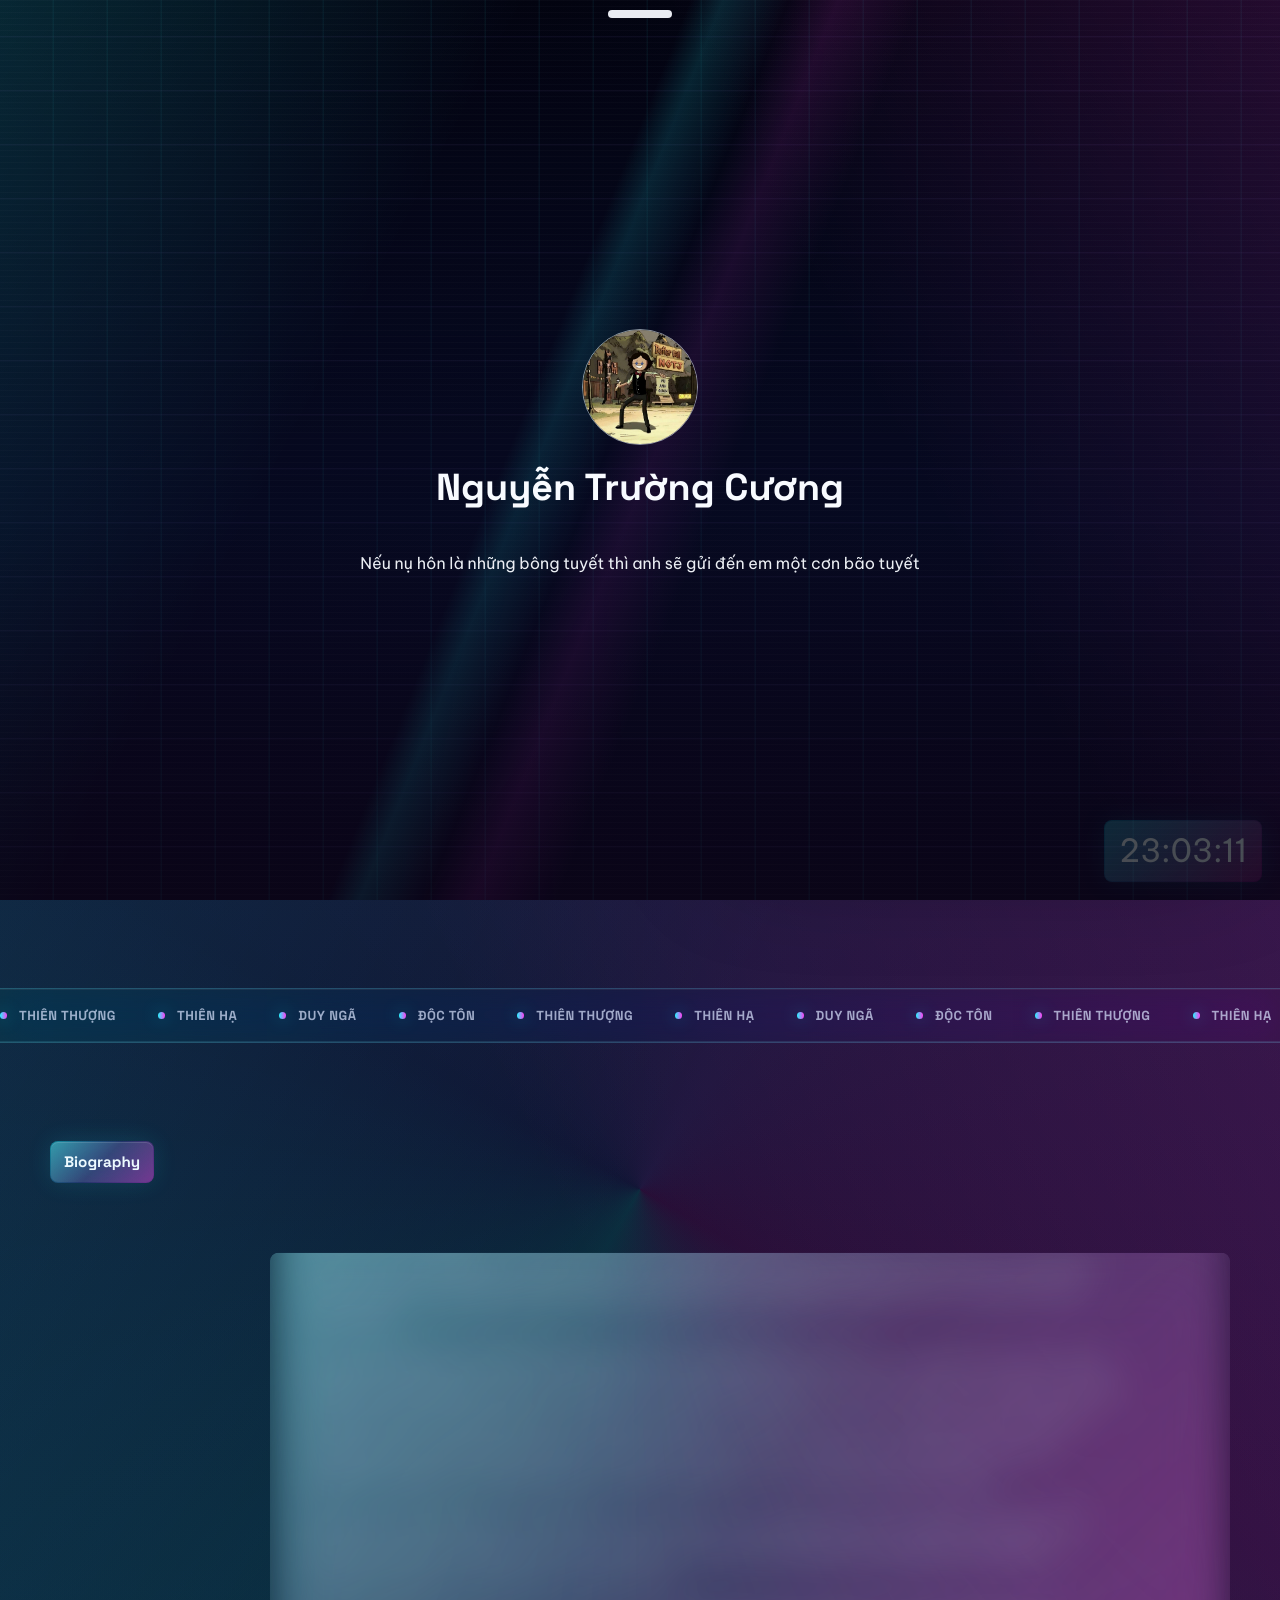
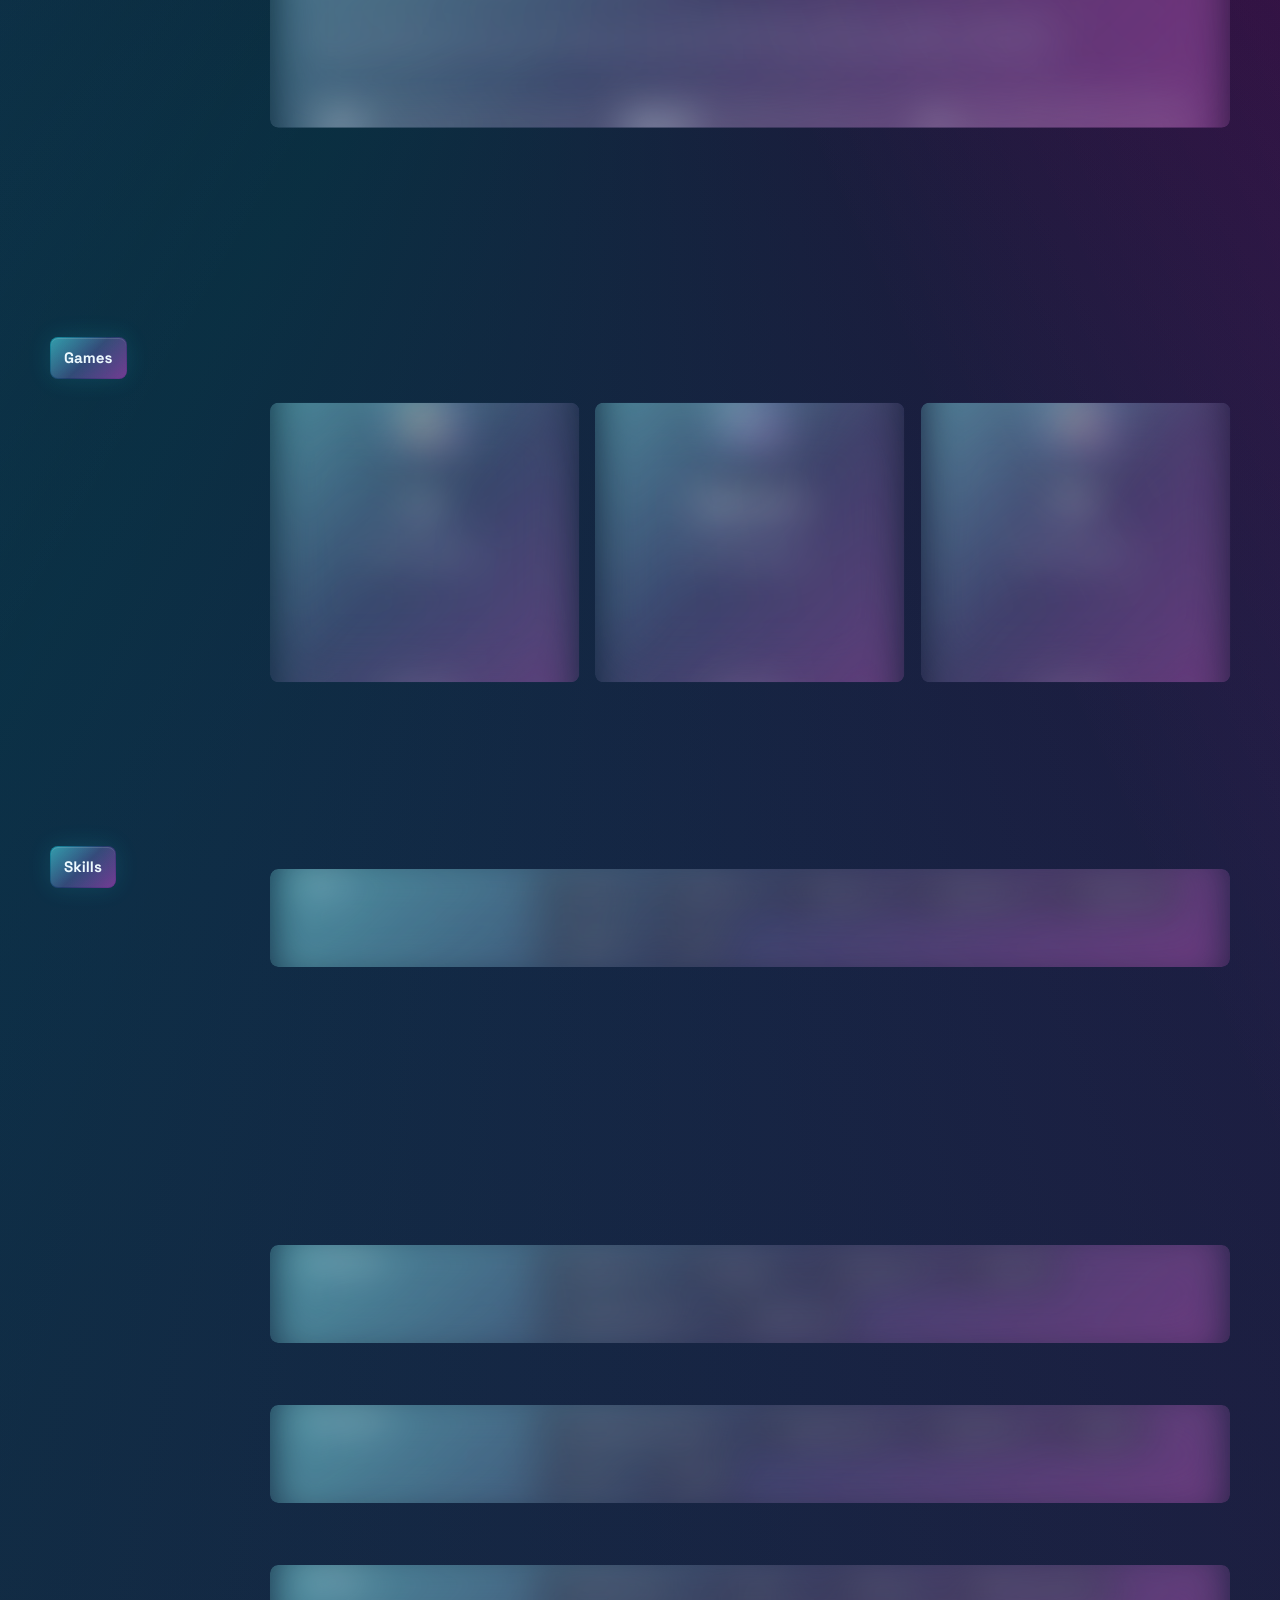
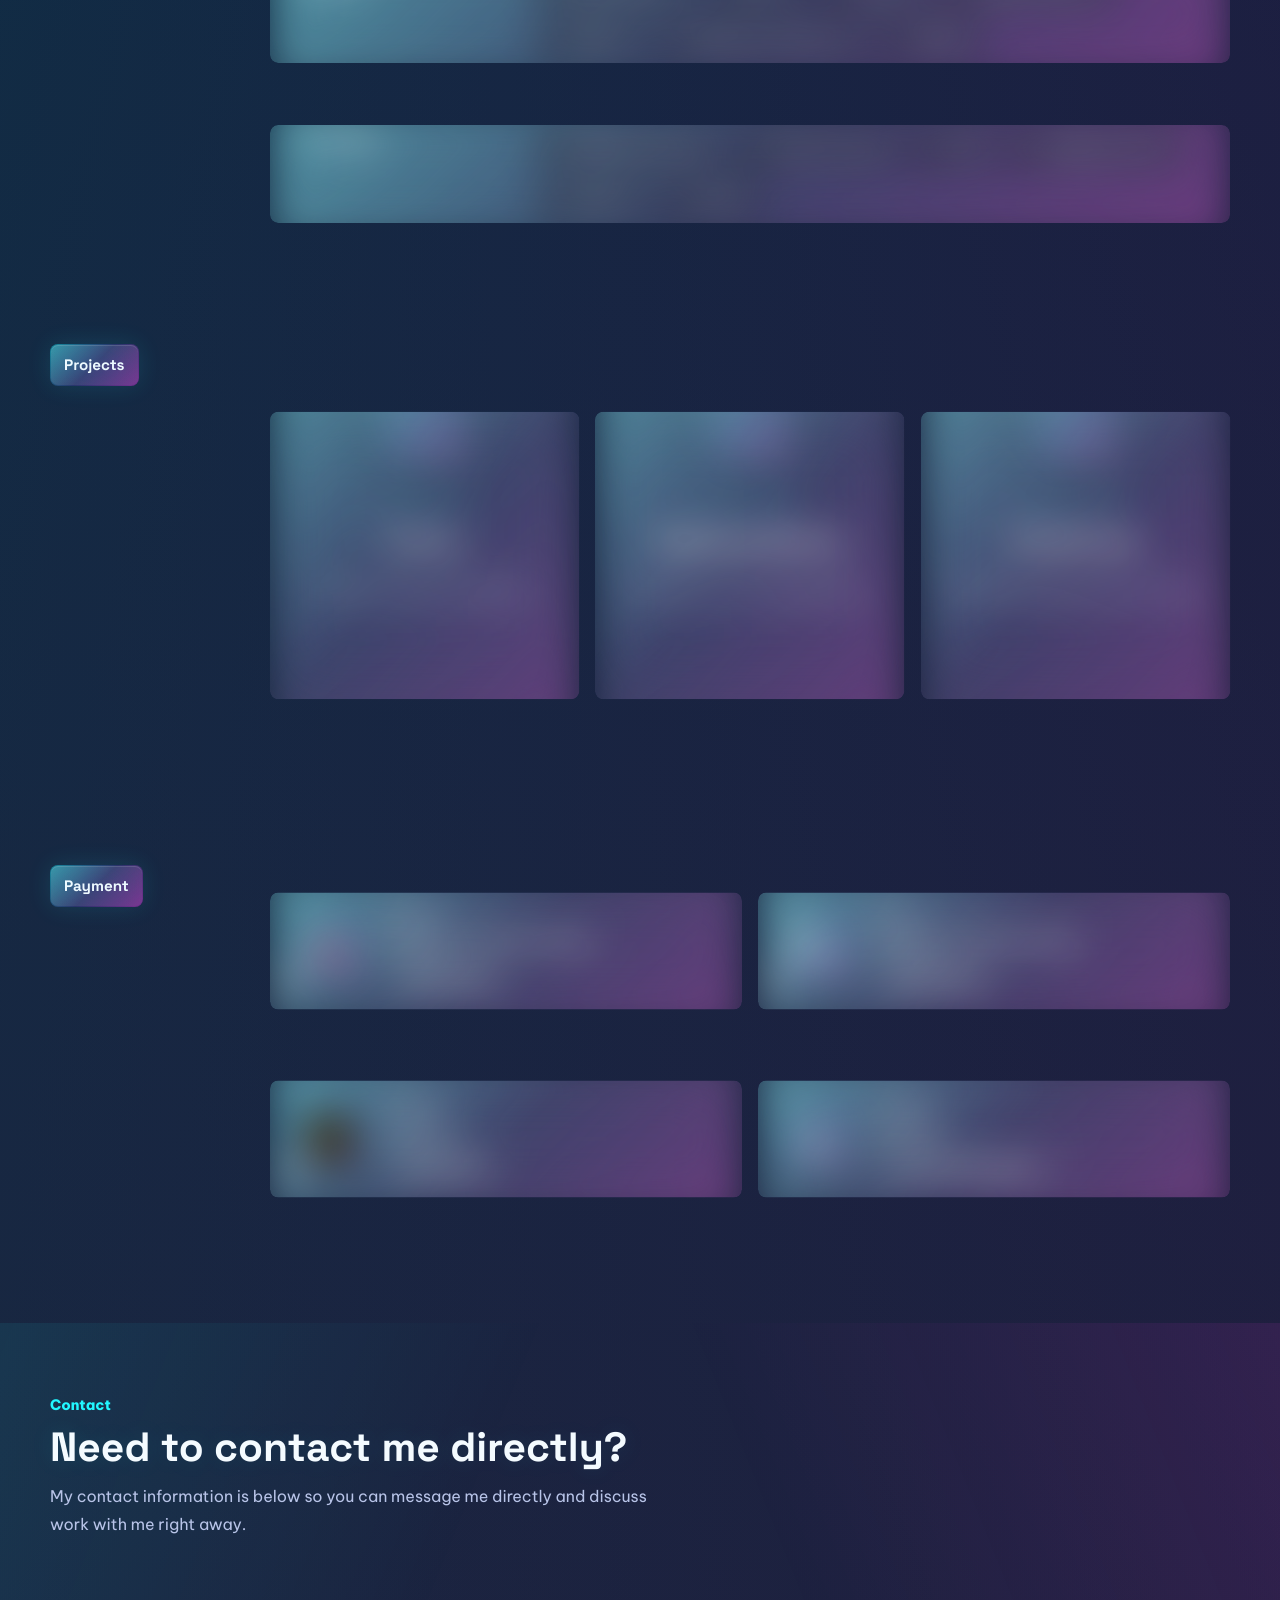
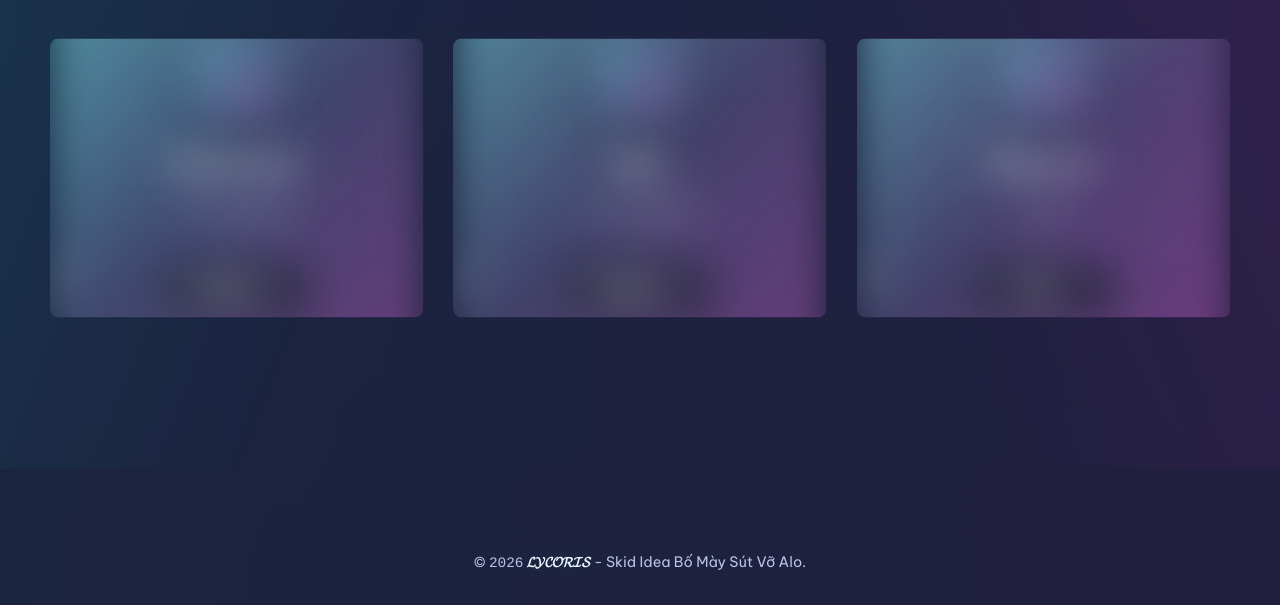
==== index.html @ b5a11db8 "Add files via upload" ====
<!doctype html>
<html data-title-loader="Nguyễn Trường Cương" lang="vi-VN">
<head>
    <meta charset="utf-8">
    <meta name="viewport" content="width=device-width, initial-scale=1">
    <meta http-equiv="X-UA-Compatible" content="IE=edge">
    <title>Cương Nguyễn With Love</title>
    <meta name="description" content="Hi Guys, I'm Nguyễn Trường Cương, a passionate developer and designer.">
    <meta name="keywords" content="truongcuong, Nguyễn Trường Cương, Cương Nguyễn, profile, developer, 𝓛𝓨𝓒𝓞𝓡𝓘𝓢, nguyentruongcuong.cloud">
    <meta content="Nguyễn Trường Cương" name="author">
    <meta content="#0d1110" name="theme-color">
    <meta property="og:title" content="Profile | Nguyễn Trường Cương">
    <meta property="og:type" content="website">
    <meta property="og:image" content="https://i.postimg.cc/tCnkTt4G/image.png">
    <link href="https://nguyentruongcuong.cloud/" rel="canonical">
    <link href="./assets/img/icon/tick.png" rel="shortcut icon" type="image/x-icon">
    <link rel="preconnect" href="https://fonts.googleapis.com">
    <link rel="preconnect" href="https://fonts.gstatic.com" crossorigin>
    <link href="https://fonts.googleapis.com/css2?family=Be+Vietnam+Pro:wght@400;500;600;700;800&family=Space+Grotesk:wght@500;600;700&display=swap" rel="stylesheet">
    <link href="https://cdn.jsdelivr.net/npm/remixicon@4.2.0/fonts/remixicon.min.css" rel="stylesheet">
    <link href="https://cdn.jsdelivr.net/gh/devicons/devicon@latest/devicon.min.css" rel="stylesheet">
    <link href="./assets/css/style.css?v=3.8" rel="stylesheet">
    <link href="./assets/css/fuiToast.min.css" rel="stylesheet">
    <link href="./assets/css/fancybox.css" rel="stylesheet">
    <link href="./assets/css/index.css?v=3.1" rel="stylesheet">
    <link href="./assets/css/home-redesign.css?v=2.5" rel="stylesheet">
    <link href="./assets/css/cyber-premium.css?v=1.3" rel="stylesheet">
    <style>
        .td-lock-screen .infos .logo-ws {
            background: transparent !important;
            box-shadow: none !important;
        }

        .td-lock-screen .infos .logo-web-title {
            background: transparent !important;
            border: 0 !important;
            box-shadow: none !important;
            backdrop-filter: none !important;
            -webkit-backdrop-filter: none !important;
        }

        .td-lock-screen .infos .logo-web-title *,
        .td-lock-screen .infos .web-title,
        .td-lock-screen .infos .web_desc {
            background: transparent !important;
        }

        .td-lock-screen .infos .web-title {
            color: #f8fbff !important;
            -webkit-background-clip: unset !important;
            background-clip: unset !important;
            -webkit-text-fill-color: unset !important;
            text-shadow: none !important;
            animation: none !important;
        }

        .td-lock-screen .infos .web_desc {
            color: rgba(248, 251, 255, 0.95) !important;
            text-shadow: none !important;
        }

        #games {
            scroll-margin-top: 128px;
        }
    </style>
    <script>
        // Title changer disabled for performance optimization
    </script>
</head>
<body class="home-page loading">
    <div class="pace pace-active">
        <div class="pace-progress">
            <div class="pace-progress-inner"></div>
        </div>
    </div>

    <div class="td-loading-v2">
        <img alt="Notj Loader Screen" class="loading2 none" src="./assets/img/avt.jpg">
        <div class="ws-loader-text">
            <h4>𝓛𝓨𝓒𝓞𝓡𝓘𝓢</h4>
            <span id="waiting-loader">&ensp;Đang tải lời chúc...</span>
        </div>
    </div>

    <div class="cursor-spotlight" aria-hidden="true"></div>
    <div class="ambient-grid" aria-hidden="true"></div>
    <div class="heart-rain" aria-hidden="true" data-heart-rain></div>

    <div class="site-shell">
        <header class="site-header group" data-glass>
            <a class="brand-lockup" href="/" aria-label="QuanAnh home">
                <span class="brand-mark">
                    <img src="./assets/img/avt1.jpg?v=1" alt="QuanAnh">
                </span>
                <span class="brand-copy">
                    <span class="brand-name">Nguyễn Trường Cương</span>
                    <span class="brand-role">𝓛𝓨𝓒𝓞𝓡𝓘𝓢</span>
                </span>
            </a>

            <nav class="header-nav" aria-label="Điều hướng chính">
                <a href="#top">Home</a>
                <a href="#bio">Biography</a>
                <a href="#games">Games</a>
                <a href="#skills">Skills</a>
                <a href="#projects">Projects</a>
                <a href="#payment">Payment</a>
                <a href="#contact">Contact</a>
            </nav>

            <div class="header-actions">
                <div class="music-control" data-music-control>
                    <button class="music-toggle" type="button" aria-label="Bật hoặc tắt nhạc nền" data-music-toggle>
                        <i class="ri-volume-mute-line"></i>
                    </button>
                    <div class="volume-popover" data-volume-popover>
                        <div class="volume-popover-head">
                            <span>Âm lượng</span>
                            <output id="music-volume-value" for="music-volume" data-volume-value>100%</output>
                        </div>
                        <div class="volume-slider-row">
                            <i class="ri-volume-down-line" aria-hidden="true"></i>
                            <input class="volume-slider" id="music-volume" type="range" min="0" max="100" value="100" aria-label="Điều chỉnh âm lượng nhạc nền" data-volume-slider>
                            <i class="ri-volume-up-line" aria-hidden="true"></i>
                        </div>
                    </div>
                </div>
            </div>
        </header>

        <main class="home-main">
            <section class="hero-section reveal" id="top">
                <div class="hero-copy">
                    <div class="eyebrow">
                        <span></span>
                        Digital Profile / 2026
                    </div>
                    <h1 class="hero-title">
                        <span class="magic">
                            <span class="magic-star" aria-hidden="true">
                                <svg viewBox="0 0 512 512"><path d="M512 255.1c0 11.34-7.406 20.86-18.44 23.64l-171.3 42.78l-42.78 171.1C276.7 504.6 267.2 512 255.9 512s-20.84-7.406-23.62-18.44l-42.66-171.2L18.47 279.6C7.406 276.8 0 267.3 0 255.1c0-11.34 7.406-20.83 18.44-23.61l171.2-42.78l42.78-171.1C235.2 7.406 244.7 0 256 0s20.84 7.406 23.62 18.44l42.78 171.2l171.2 42.78C504.6 235.2 512 244.6 512 255.1z"></path></svg>
                            </span>
                            <span class="magic-star" aria-hidden="true">
                                <svg viewBox="0 0 512 512"><path d="M512 255.1c0 11.34-7.406 20.86-18.44 23.64l-171.3 42.78l-42.78 171.1C276.7 504.6 267.2 512 255.9 512s-20.84-7.406-23.62-18.44l-42.66-171.2L18.47 279.6C7.406 276.8 0 267.3 0 255.1c0-11.34 7.406-20.83 18.44-23.61l171.2-42.78l42.78-171.1C235.2 7.406 244.7 0 256 0s20.84 7.406 23.62 18.44l42.78 171.2l171.2 42.78C504.6 235.2 512 244.6 512 255.1z"></path></svg>
                            </span>
                            <span class="magic-star" aria-hidden="true">
                                <svg viewBox="0 0 512 512"><path d="M512 255.1c0 11.34-7.406 20.86-18.44 23.64l-171.3 42.78l-42.78 171.1C276.7 504.6 267.2 512 255.9 512s-20.84-7.406-23.62-18.44l-42.66-171.2L18.47 279.6C7.406 276.8 0 267.3 0 255.1c0-11.34 7.406-20.83 18.44-23.61l171.2-42.78l42.78-171.1C235.2 7.406 244.7 0 256 0s20.84 7.406 23.62 18.44l42.78 171.2l171.2 42.78C504.6 235.2 512 244.6 512 255.1z"></path></svg>
                            </span>
                            <span class="magic-text" style="font-size: clamp(32px, 9vw, 72px) !important; font-family: 'Be Vietnam Pro', sans-serif !important; font-style: normal !important; line-height: 1.2; white-space: nowrap;">Lycoris // System</span>
                        </span>
                    </h1>
                    <p class="hero-lead">Nhà sáng tạo không gian số, Người tư duy hình ảnh & Đam mê cái đẹp.<br>Chắt lọc cảm xúc và kiến tạo những trải nghiệm đắm chìm. Được dẫn lối bởi sự tò mò và thuần túy vì đam mê.<br><span class="hero-secret bg-primary-foreground rounded text-transparent transition-colors cursor-pointer" role="button" tabindex="0" aria-label="Nhấn để hiện nội dung ẩn" data-secret-reveal>Giấc mơ vốn dĩ không có điểm dừng, trừ khi bạn tự vẽ cho nó một vạch đích</span></p>
                    <div class="hero-lead" style="margin-top: 15px;">
                        <div id="discord-widget" onclick="window.open('https://discord.com/users/958392171130675250','_blank')" style="
                            cursor: pointer;
                            width: 100%; max-width: 420px;
                            box-sizing: border-box;
                            display: flex; flex-direction: column; gap: 8px;
                            font-family: 'Be Vietnam Pro', sans-serif;
                            transition: transform 0.3s;
                        " onmouseover="this.style.transform='scale(1.02)'" onmouseout="this.style.transform='scale(1)'">
                            
                            <!-- Top Box: User Info -->
                            <div style="background: rgba(0,0,0,0.45); border: 1px solid rgba(255,255,255,0.08); border-radius: 12px; padding: 12px 16px; display: flex; align-items: center; gap: 14px; backdrop-filter: blur(10px);">
                                <!-- Avatar -->
                                <div style="position: relative; width: 64px; height: 64px; flex-shrink: 0;">
                                    <img id="dw-avatar" src="https://cdn.discordapp.com/embed/avatars/0.png" style="width: 100%; height: 100%; border-radius: 50%; object-fit: cover; background: #222;">
                                    <img id="dw-deco" src="" style="position: absolute; top: -10%; left: -10%; width: 120%; height: 120%; display: none; z-index: 2; pointer-events: none;">
                                    <span id="dw-status" style="position: absolute; bottom: 0; right: 0; width: 16px; height: 16px; border-radius: 50%; background: #80848e; border: 3px solid #1b1c1e; z-index: 3;"></span>
                                </div>
                                <!-- Info -->
                                <div style="flex: 1; min-width: 0;">
                                    <div style="color: #b5bac1; font-size: 10px; font-weight: 800; text-transform: uppercase; letter-spacing: 0.5px; margin-bottom: 2px;">DISCORD</div>
                                    <div style="display: flex; align-items: center; gap: 6px;">
                                        <span id="dw-global-name" style="color: #f2f3f5; font-size: 18px; font-weight: 700; white-space: nowrap; overflow: hidden; text-overflow: ellipsis;">Đang kết nối...</span>
                                        <span id="dw-clan" style="background: rgba(255,255,255,0.1); padding: 2px 6px; border-radius: 6px; display: none; align-items: center; gap: 4px;">
                                            <img id="dw-clan-badge" src="" style="width: 12px; height: 12px; display: none; object-fit: contain;">
                                            <span id="dw-clan-tag" style="color: #fff; font-size: 11px; font-weight: 700;"></span>
                                        </span>
                                    </div>
                                    <div id="dw-status-text" style="color: #b5bac1; font-size: 12px; font-weight: 500; margin-top: 2px; white-space: nowrap; overflow: hidden; text-overflow: ellipsis;">offline</div>
                                    <!-- Badges -->
                                    <div id="dw-badges" style="display: flex; gap: 4px; margin-top: 6px; flex-wrap: wrap;"></div>
                                </div>
                            </div>

                            <!-- Bottom Box: Activity (Hidden by default) -->
                            <div id="dw-activity-box" style="background: rgba(0,0,0,0.45); border: 1px solid rgba(255,255,255,0.08); border-radius: 12px; padding: 12px 16px; display: none; align-items: center; gap: 14px; backdrop-filter: blur(10px);">
                                <!-- Activity Icon -->
                                <div style="position: relative; width: 64px; height: 64px; flex-shrink: 0;">
                                    <img id="dw-act-large" src="" style="width: 100%; height: 100%; border-radius: 12px; object-fit: cover; background: #2b2d31; display: none;">
                                    <img id="dw-act-small" src="" style="position: absolute; bottom: -4px; right: -4px; width: 24px; height: 24px; border-radius: 50%; border: 3px solid #1b1c1e; background: #1b1c1e; display: none; z-index: 2;">
                                </div>
                                <!-- Activity Details -->
                                <div style="flex: 1; min-width: 0;">
                                    <div id="dw-act-type" style="color: #b5bac1; font-size: 10px; font-weight: 800; text-transform: uppercase; letter-spacing: 0.5px; margin-bottom: 2px;">PLAYING</div>
                                    <div id="dw-act-name" style="color: #f2f3f5; font-size: 14px; font-weight: 700; white-space: nowrap; overflow: hidden; text-overflow: ellipsis;"></div>
                                    <div id="dw-act-details" style="color: #b5bac1; font-size: 13px; white-space: nowrap; overflow: hidden; text-overflow: ellipsis; margin-top: 2px;"></div>
                                    <div id="dw-act-state" style="color: #b5bac1; font-size: 13px; white-space: nowrap; overflow: hidden; text-overflow: ellipsis;"></div>
                                </div>
                            </div>
                            
                        </div>
                    </div>
                    <script>
                    (function(){
                        var API_URL = 'https://api.notjdevelopment.baby/v1/users/958392171130675250';
                        var statusColors = { online:'#23a559', idle:'#f0b232', dnd:'#f23f43', offline:'#80848e' };
                        var typeLabels = { 0:'Playing', 1:'Streaming', 2:'Listening to', 3:'Watching', 5:'Competing in' };

                        function render(data) {
                            var u = data.discord_user;
                            var st = data.discord_status || 'offline';
                            
                            // Avatar
                            var avatarUrl = 'https://cdn.discordapp.com/embed/avatars/0.png';
                            if (u.avatar) {
                                var ext = u.avatar.indexOf('a_') === 0 ? 'gif' : 'png';
                                avatarUrl = 'https://cdn.discordapp.com/avatars/' + u.id + '/' + u.avatar + '.' + ext + '?size=128';
                            }
                            document.getElementById('dw-avatar').src = avatarUrl;
                            
                            // Deco
                            var decoEl = document.getElementById('dw-deco');
                            if (u.avatar_decoration_data && u.avatar_decoration_data.asset) {
                                decoEl.src = 'https://cdn.discordapp.com/avatar-decoration-presets/' + u.avatar_decoration_data.asset + '.png?size=128&passthrough=true';
                                decoEl.style.display = 'block';
                            } else {
                                decoEl.style.display = 'none';
                            }

                            // Status
                            document.getElementById('dw-status').style.background = statusColors[st] || '#80848e';
                            document.getElementById('dw-status-text').textContent = st;

                            // Name
                            document.getElementById('dw-global-name').textContent = u.global_name || u.username || 'Lycoris';

                            // Clan
                            var clanEl = document.getElementById('dw-clan');
                            if (u.clan && u.clan.tag) {
                                document.getElementById('dw-clan-tag').textContent = u.clan.tag;
                                if (u.clan.badge_url) {
                                    var badgeImg = document.getElementById('dw-clan-badge');
                                    badgeImg.src = u.clan.badge_url;
                                    badgeImg.style.display = 'block';
                                }
                                clanEl.style.display = 'inline-flex';
                            } else {
                                clanEl.style.display = 'none';
                            }

                            // Badges
                            var badgesContainer = document.getElementById('dw-badges');
                            badgesContainer.innerHTML = '';
                            if (data.badges && data.badges.length > 0) {
                                data.badges.forEach(function(badge) {
                                    if (badge.icon_url) {
                                        var img = document.createElement('img');
                                        img.src = badge.icon_url;
                                        img.style.width = '20px';
                                        img.style.height = '20px';
                                        img.style.objectFit = 'contain';
                                        img.title = badge.description || '';
                                        badgesContainer.appendChild(img);
                                    }
                                });
                            }

                            // Activity
                            var activities = data.activities || [];
                            var customAct = null;
                            var mainAct = null;
                            for (var i = 0; i < activities.length; i++) {
                                if (activities[i].type === 4) customAct = activities[i];
                                else if (!mainAct) mainAct = activities[i];
                            }

                            // If custom status exists, prepend to status text
                            if (customAct) {
                                var stText = '';
                                if (customAct.emoji && customAct.emoji.name) stText += customAct.emoji.name + ' ';
                                if (customAct.state) stText += customAct.state;
                                if (stText) {
                                    document.getElementById('dw-status-text').textContent = stText;
                                }
                            }

                            var actBox = document.getElementById('dw-activity-box');
                            if (mainAct) {
                                actBox.style.display = 'flex';
                                document.getElementById('dw-act-type').textContent = typeLabels[mainAct.type] || 'Playing';
                                document.getElementById('dw-act-name').textContent = mainAct.name || '';
                                document.getElementById('dw-act-details').textContent = mainAct.details || '';
                                document.getElementById('dw-act-state').textContent = mainAct.state || '';

                                var largeImg = document.getElementById('dw-act-large');
                                var smallImg = document.getElementById('dw-act-small');
                                
                                if (mainAct.assets) {
                                    if (mainAct.assets.large_image_url || mainAct.assets.large_image) {
                                        var lUrl = mainAct.assets.large_image_url || mainAct.assets.large_image;
                                        if (lUrl.indexOf('mp:external/') === 0) lUrl = 'https://media.discordapp.net/external/' + lUrl.slice(12);
                                        else if (lUrl.indexOf('http') !== 0) lUrl = 'https://cdn.discordapp.com/app-assets/' + mainAct.application_id + '/' + lUrl + '.png';
                                        largeImg.src = lUrl;
                                        largeImg.style.display = 'block';
                                    } else {
                                        largeImg.style.display = 'none';
                                    }

                                    if (mainAct.assets.small_image_url || mainAct.assets.small_image) {
                                        var sUrl = mainAct.assets.small_image_url || mainAct.assets.small_image;
                                        if (sUrl.indexOf('mp:external/') === 0) sUrl = 'https://media.discordapp.net/external/' + sUrl.slice(12);
                                        else if (sUrl.indexOf('http') !== 0) sUrl = 'https://cdn.discordapp.com/app-assets/' + mainAct.application_id + '/' + sUrl + '.png';
                                        smallImg.src = sUrl;
                                        smallImg.style.display = 'block';
                                    } else {
                                        smallImg.style.display = 'none';
                                    }
                                } else {
                                    largeImg.style.display = 'none';
                                    smallImg.style.display = 'none';
                                }
                            } else {
                                actBox.style.display = 'none';
                            }
                        }

                        function fetchData() {
                            fetch(API_URL)
                                .then(function(r) { return r.json(); })
                                .then(function(json) {
                                    if (json.success && json.data) {
                                        render(json.data);
                                    } else {
                                        throw new Error("Invalid API Response");
                                    }
                                })
                                .catch(function(err) {
                                    // Fallback sang Proxy nếu bị chặn CORS
                                    fetch('https://api.codetabs.com/v1/proxy?quest=' + encodeURIComponent(API_URL))
                                        .then(function(r) { return r.json(); })
                                        .then(function(json) {
                                            if (json.success && json.data) {
                                                render(json.data);
                                            } else {
                                                throw new Error("Proxy Error");
                                            }
                                        })
                                        .catch(function(err2) {
                                            document.getElementById('dw-global-name').textContent = 'Lỗi kết nối';
                                            document.getElementById('dw-status-text').textContent = 'Vui lòng thử lại sau';
                                            console.error("Discord API Error:", err2);
                                        });
                                });
                        }

                        fetchData();
                        setInterval(fetchData, 10000); // Update every 10 seconds
                    })();
                    </script>

                    <div class="hero-actions">
                        <a class="primary-action" href="https://www.facebook.com/Lycorisclone" target="_blank" rel="noopener">
                            <span>Facebook</span>
                            <i class="ri-facebook-circle-fill"></i>
                        </a>
                        <a class="secondary-action" href="https://zalo.me/0965384106" target="_blank" rel="noopener">
                            <span>Zalo</span>
                            <i class="ri-chat-smile-2-fill"></i>
                        </a>
                    </div>

                    <div class="social-strip" aria-label="Liên kết xã hội">
                        <a href="https://discord.com/users/958392171130675250" target="_blank" rel="noopener">
                            <i class="ri-discord-line"></i>
                            Discord
                        </a>
                        <a href="https://t.me/YOUR_TELEGRAM" target="_blank" rel="noopener">
                            <i class="ri-telegram-line"></i>
                            Telegram
                        </a>
                        <a href="mailto:nguyentruongcuong05122006@gmail.com">
                            <i class="ri-mail-line"></i>
                            Email
                        </a>
                    </div>
                </div>

                <aside class="hero-visual" data-tilt aria-label="QuanAnh profile preview">
                    <div class="motion-window" aria-hidden="true">
                        <video class="hero-video" autoplay loop muted playsinline>
                            <source src="./assets/video/mb.mp4?v=1" media="(max-width: 720px)" type="video/mp4">
                            <source src="./assets/video/pc.mp4?v=1" type="video/mp4">
                        </video>
                    </div>
                    <div class="portrait-stage">
                        <img class="profile-aura" src="" alt="" aria-hidden="true">
                        <div class="profile-avatar" aria-label="Ảnh đại diện Nguyễn Trường Cương">
                            <img src="./assets/img/download.gif?v=2" alt="">
                        </div>
                    </div>
                    <div class="signal-board">
                        <div>
                            <span class="signal-dot" aria-hidden="true"></span>
                            Online
                        </div>
                        <strong id="real-time">00:00:00</strong>
                    </div>
                </aside>
            </section>

            <div class="marquee-track reveal" aria-hidden="true">
                <div class="marquee-inner">
                    <span>THIÊN THƯỢNG</span>
                    <span>THIÊN HẠ</span>
                    <span>DUY NGÃ</span>
                    <span>ĐỘC TÔN</span>
                </div>
            </div>

            <section class="section-grid reveal" id="bio">
                <div class="section-label">
                    <span>Biography</span>
                </div>
                <div class="content-panel bio-panel">
                    <h2>Hello My Friends. Welcome!</h2>
                    <div class="bio-copy">
                        <p>Hello, my name is Nguyen Truong Cuong. I am currently a Pharmacy student and a freelance developer with a passion for building polished digital experiences that bridge the gap between healthcare and technology.</p>

                        <p>While technology and software development are strong passions of mine, my academic heart lies in the medical and biological sciences. I spend a lot of time diving deep into human anatomy, histology, and the intricate world of biochemistry and organic chemistry. During my free time, I enjoy exploring creative coding projects and discovering how technical solutions can be applied to scientific fields, from qualitative analysis to understanding complex biological structures like lipid membranes.</p>

                        <p>Outside of the laboratory and coding, music, gaming, and spending time with friends are some of my favorite activities. Valorant is one of the games I enjoy the most because it sharpens my reflexes, strategic thinking, and teamwork under pressure.</p>

                        <p>With a relentless drive for continuous learning in both pharmacy and tech, my goal is to become a versatile professional capable of building innovative, tech-driven medical solutions in the future.</p>
                    </div>
                    <div class="metric-grid">
                        <div>
                            <strong>67</strong>
                            <span>Stack yêu thích</span>
                        </div>
                        <div>
                            <strong>24/7</strong>
                            <span>Online energy</span>
                        </div>
                        <div>
                            <strong>∞</strong>
                            <span>Creative mode</span>
                        </div>
                    </div>
                </div>
            </section>

            <section class="section-grid reveal" id="games">
                <div class="section-label">
                    <span>Games</span>
                </div>
                <div class="project-card-grid">
                    <article class="project-card" data-tilt>
                        <div class="project-card-icon">
                            <img src="./assets/img/lol.png?v=1" alt="LoL" style="width:40px;height:40px;object-fit:contain;">
                        </div>
                        <h3>LoL</h3>
                        <p>tổn luồi#Lycrs</p>
                        <div class="project-card-actions">
                            <a href="https://www.leagueoflegends.com/" target="_blank" rel="noopener">
                                <span>Play Now</span>
                                <i class="ri-arrow-right-up-line"></i>
                            </a>
                        </div>
                    </article>
                    <article class="project-card" data-tilt>
                        <div class="project-card-icon">
                            <img src="./assets/img/valorant.png" alt="Valorant" style="width:40px;height:40px;object-fit:contain;">
                        </div>
                        <h3>Valorant</h3>
                        <p>tổn luồi#Lycrs</p>
                        <div class="project-card-actions">
                            <a href="https://playvalorant.com/" target="_blank" rel="noopener">
                                <span>Play Now</span>
                                <i class="ri-arrow-right-up-line"></i>
                            </a>
                        </div>
                    </article>
                    <article class="project-card" data-tilt>
                        <div class="project-card-icon">
                            <img src="./assets/img/tft.png" alt="TFT" style="width:40px;height:40px;object-fit:contain;">
                        </div>
                        <h3>TFT</h3>
                        <p>tổn luồi#Lycrs</p>
                        <div class="project-card-actions">
                            <a href="https://teamfighttactics.leagueoflegends.com/" target="_blank" rel="noopener">
                                <span>Play Now</span>
                                <i class="ri-arrow-right-up-line"></i>
                            </a>
                        </div>
                    </article>
                </div>
            </section>

            <section class="section-grid reveal" id="skills">
                <div class="section-label">
                    <span>Skills</span>
                </div>
                <div class="skills-layout">
                    <article class="skill-block">
                        <h3><i class="ri-code-s-slash-line"></i> Web</h3>
                        <div class="skill-cloud">
                            <span class="skill-pill"><i class="devicon-vuejs-line"></i>Vue.js</span>
                            <span class="skill-pill"><i class="devicon-react-original"></i>React.js</span>
                            <span class="skill-pill"><i class="devicon-nodejs-plain"></i>Node.js</span>
                            <span class="skill-pill"><i class="devicon-javascript-plain"></i>JavaScript</span>
                            <span class="skill-pill"><i class="devicon-typescript-plain"></i>TypeScript</span>
                            <span class="skill-pill"><i class="devicon-html5-plain"></i>HTML</span>
                            <span class="skill-pill"><i class="devicon-css3-plain"></i>CSS</span>
                        </div>
                    </article>
                    <article class="skill-block">
                        <h3><i class="ri-terminal-box-line"></i> Programming</h3>
                        <div class="skill-cloud">
                            <span class="skill-pill"><i class="devicon-python-plain"></i>Python</span>
                            <span class="skill-pill"><i class="devicon-mysql-original"></i>MySQL</span>
                            <span class="skill-pill"><i class="devicon-postgresql-plain"></i>PostgreSQL</span>
                            <span class="skill-pill"><i class="devicon-cplusplus-line"></i>C++</span>
                            <span class="skill-pill"><i class="devicon-pytorch-original"></i>PyTorch</span>
                        </div>
                    </article>
                    <article class="skill-block">
                        <h3><i class="ri-tools-line"></i> Tools</h3>
                        <div class="skill-cloud">
                            <span class="skill-pill"><i class="devicon-git-plain"></i>Git</span>
                            <span class="skill-pill"><i class="devicon-linux-plain"></i>Linux</span>
                            <span class="skill-pill"><i class="devicon-docker-plain"></i>Docker</span>
                            <span class="skill-pill"><i class="devicon-nginx-original"></i>Nginx</span>
                            <span class="skill-pill"><i class="devicon-figma-plain"></i>Figma</span>
                        </div>
                    </article>
                    <article class="skill-block">
                        <h3><i class="ri-server-line"></i> Backend</h3>
                        <div class="skill-cloud">
                            <span class="skill-pill"><i class="ri-route-line"></i>REST API</span>
                            <span class="skill-pill"><i class="devicon-graphql-plain"></i>GraphQL</span>
                            <span class="skill-pill"><i class="devicon-express-original"></i>Express.js</span>
                            <span class="skill-pill"><i class="devicon-fastapi-plain"></i>FastAPI</span>
                            <span class="skill-pill"><i class="ri-shield-keyhole-line"></i>Authentication</span>
                            <span class="skill-pill"><i class="ri-broadcast-line"></i>WebSocket</span>
                        </div>
                    </article>
                    <article class="skill-block">
                        <h3><i class="ri-layout-4-line"></i> Frontend</h3>
                        <div class="skill-cloud">
                            <span class="skill-pill"><i class="ri-device-line"></i>Responsive Design</span>
                            <span class="skill-pill"><i class="devicon-tailwindcss-original"></i>Tailwind CSS</span>
                            <span class="skill-pill"><i class="devicon-bootstrap-plain"></i>Bootstrap</span>
                            <span class="skill-pill"><i class="devicon-redux-original"></i>Redux</span>
                            <span class="skill-pill"><i class="devicon-vuejs-line"></i>Vuex</span>
                            <span class="skill-pill"><i class="ri-palette-line"></i>UI/UX</span>
                        </div>
                    </article>
                    <article class="skill-block">
                        <h3><i class="ri-smartphone-line"></i> Mobile</h3>
                        <div class="skill-cloud">
                            <span class="skill-pill"><i class="devicon-react-original"></i>React Native</span>
                            <span class="skill-pill"><i class="devicon-flutter-plain"></i>Flutter</span>
                            <span class="skill-pill"><i class="devicon-android-plain"></i>Android</span>
                            <span class="skill-pill"><i class="devicon-materialui-plain"></i>Material Design</span>
                            <span class="skill-pill"><i class="devicon-sqlite-plain"></i>SQLite</span>
                            <span class="skill-pill"><i class="ri-device-line"></i>Responsive Mobile UI</span>
                            <span class="skill-pill"><i class="ri-wifi-off-line"></i>Offline</span>
                        </div>
                    </article>
                        <article class="skill-block">
                        <h3><i class="ri-brain-line"></i> AI / Data</h3>
                        <div class="skill-cloud">
                            <span class="skill-pill"><i class="ri-brain-line"></i>Machine Learning</span>
                            <span class="skill-pill"><i class="ri-node-tree"></i>Deep Learning</span>
                            <span class="skill-pill"><i class="ri-chat-voice-line"></i>NLP</span>
                            <span class="skill-pill"><i class="ri-eye-line"></i>Computer Vision</span>
                            <span class="skill-pill"><i class="devicon-pandas-line"></i>Pandas</span>
                            <span class="skill-pill"><i class="devicon-numpy-line"></i>NumPy</span>
                        </div>
                    </article>
                </div>
            </section>

            <section class="section-grid reveal" id="projects">
                <div class="section-label">
                    <span>Projects</span>
                </div>
                <div class="project-card-grid">
                    <article class="project-card" data-tilt>
                        <div class="project-card-icon">
                            <i class="ri-window-line" aria-hidden="true"></i>
                        </div>
                        <span class="project-index">01 / Research</span>
                        <h3>Cures</h3>
                        <p>Lấy sự sống làm trung tâm</p>
                    </article>
                    <article class="project-card" data-tilt>
                        <div class="project-card-icon">
                            <i class="ri-chat-3-line" aria-hidden="true"></i>
                        </div>
                        <span class="project-index">02 / Lab Project</span>
                        <h3>Healing Works</h3>
                        <p>Chữa lành qua từng giải pháp.</p>
                    </article>
                    <article class="project-card" data-tilt>
                        <div class="project-card-icon">
                            <i class="ri-tools-line" aria-hidden="true"></i>
                        </div>
                        <span class="project-index">03 / Core System</span>
                        <h3>Initiatives</h3>
                        <p>Vì mỗi nhịp đập đều quan trọng.</p>
                    </article>
                </div>
            </section>

            <section class="section-grid reveal" id="payment">
                <div class="section-label">
                    <span>Payment</span>
                </div>
                <div class="payment-grid">
                    <article class="pay-card" data-tilt>
                        <div class="bank-icon">
                            <img src="./assets/img/icon/mbbank.png" alt="MBBank">
                        </div>
                        <div class="bank-info">
                            <span>MBBank</span>
                            <strong>Nguyễn Trường Cương</strong>
                            <button type="button" data-ws-copy="0965384106">
                                0965384106
                                <i class="ri-file-copy-line"></i>
                            </button>
                        </div>
                    </article>
                    <article class="pay-card" data-tilt>
                        <div class="bank-icon">
                            <img src="./assets/img/icon/OIP.png" alt="MoMo" style="border-radius: 8px;">
                        </div>
                        <div class="bank-info">
                            <span>MoMo</span>
                            <strong>Nguyễn Trường Cương</strong>
                            <button type="button" data-ws-copy="0965384106">
                                0965384106
                                <i class="ri-file-copy-line"></i>
                            </button>
                        </div>
                    </article>
                    <article class="pay-card" data-tilt>
                        <div class="bank-icon">
                            <img src="./assets/img/icon/binance.jpg" alt="Bitcoin">
                        </div>
                        <div class="bank-info">
                            <span>Binance</span>
                            <strong>Lycoris</strong>
                            <button type="button" data-ws-copy="953814659">
                                953814659
                                <i class="ri-file-copy-line"></i>
                            </button>
                        </div>
                    </article>
                    <article class="pay-card" data-tilt>
                        <div class="bank-icon">
                            <img src="./assets/img/icon/2.png" alt="Litecoin">
                        </div>
                        <div class="bank-info">
                            <span>Litecoin</span>
                            <strong>Lycoris</strong>
                            <button type="button" data-ws-copy="LU5Fyo9wafT1NmXNTM5h7v5eFaeXKdzoVK">
                                LLn89778SVmMeA...
                                <i class="ri-file-copy-line"></i>
                            </button>
                        </div>
                    </article>
                </div>
            </section>

            <section class="contact-showcase reveal" id="contact">
                <div class="contact-heading">
                    <span class="section-label-inline">Contact</span>
                    <h2>Need to contact me directly?</h2>
                    <p>My contact information is below so you can message me directly and discuss work with me right away.</p>
                </div>
                <div class="contact-card-grid">
                    <article class="contact-card">
                        <div class="contact-card-icon">
                            <i class="ri-facebook-fill"></i>
                        </div>
                        <h3>Facebook</h3>
                        <p>Cương Nguyễn</p>
                        <a href="https://www.facebook.com/Lycorisclone" target="_blank" rel="noopener">
                            Nhắn tin
                            <i class="ri-arrow-right-line"></i>
                        </a>
                    </article>
                    <article class="contact-card">
                        <div class="contact-card-icon">
                            <i class="ri-chat-smile-2-fill"></i>
                        </div>
                        <h3>Zalo</h3>
                        <p>Cương Nguyễn</p>
                        <a href="https://zalo.me/0965384106" target="_blank" rel="noopener">
                            Nhắn tin
                            <i class="ri-arrow-right-line"></i>
                        </a>
                    </article>
                    <article class="contact-card">
                        <div class="contact-card-icon">
                            <i class="ri-discord-fill"></i>
                        </div>
                        <h3>Discord</h3>
                        <p>Lycoris</p>
                        <a href="https://discord.com/users/958392171130675250" target="_blank" rel="noopener">
                            Dms
                            <i class="ri-arrow-right-line"></i>
                        </a>
                    </article>
                </div>
            </section>
        </main>

        <button class="scroll-top" data-show="true" id="croll-to-top" type="button" aria-label="Cuộn lên đầu trang">
            <span class="scroll-percent">
                <span class="text">0</span><span>%</span>
            </span>
            <i class="ri-arrow-up-line"></i>
        </button>

        <footer class="site-footer">
            <p>&copy; <samp>2026</samp> <a href="/">𝓛𝓨𝓒𝓞𝓡𝓘𝓢</a> - Skid Idea Bố Mày Sút Vỡ Alo.</p>
        </footer>

        <div class="music-consent" id="music-consent" role="dialog" aria-modal="false" aria-labelledby="music-consent-title">
            <div class="music-consent-card">
                <button class="music-consent-close" type="button" aria-label="Đóng" data-music-consent-close>
                    <i class="ri-close-line"></i>
                </button>
                <div class="music-consent-icon">
                    <i class="ri-music-2-line"></i>
                </div>
                <div class="music-consent-copy">
                    <h2 id="music-consent-title">Play music?</h2>
                    <p>Music will softly play in the background after you allow it.</p>
                </div>
                <div class="music-consent-actions">
                    <button class="music-consent-accept" type="button" data-music-consent-accept>Yes</button>
                    <button class="music-consent-decline" type="button" data-music-consent-decline>No</button>
                </div>
            </div>
        </div>
    </div>

    <script src="./playlist.js"></script>
    <script>
        (() => {
            // Tự động tải danh sách nhạc từ file playlist.js
            const userPlaylist = window.MY_PLAYLIST && window.MY_PLAYLIST.length > 0 ? window.MY_PLAYLIST : ["1.mp3"];
            const playlist = userPlaylist.map(song => song.startsWith('./') ? song : './' + song);
            const audio = document.createElement("audio");
            audio.preload = "none";
            audio.controls = false;
            audio.style.display = "none";
            document.body.appendChild(audio);

            const clamp = (value, min, max) => Math.min(Math.max(value, min), max);
            let storedVolume = Number.NaN;
            try {
                storedVolume = Number.parseFloat(localStorage.getItem("qa_music_volume"));
            } catch (error) {
                storedVolume = Number.NaN;
            }
            const initialVolume = Number.isFinite(storedVolume) ? clamp(storedVolume, 0, 1) : 0.72;
            const shuffle = (items) => {
                const array = items.slice();
                for (let i = array.length - 1; i > 0; i -= 1) {
                    const j = Math.floor(Math.random() * (i + 1));
                    [array[i], array[j]] = [array[j], array[i]];
                }
                return array;
            };
            let queue = shuffle(playlist);
            let queueIndex = 0;
            const nextSong = () => {
                if (queueIndex >= queue.length) {
                    queue = shuffle(playlist);
                    queueIndex = 0;
                }
                return queue[queueIndex++];
            };
            const play = () => {
                if (!audio.src) {
                    audio.src = nextSong();
                }
                return audio.play();
            };
            const toggle = document.querySelector("[data-music-toggle]");
            const volumeSlider = document.querySelector("[data-volume-slider]");
            const volumeValue = document.querySelector("[data-volume-value]");
            const consent = document.getElementById("music-consent");
            const accept = document.querySelector("[data-music-consent-accept]");
            const decline = document.querySelector("[data-music-consent-decline]");
            const close = document.querySelector("[data-music-consent-close]");
            let consentTimer = 0;
            let consentHandled = false;
            audio.volume = initialVolume;
            const syncVolumeUi = () => {
                const percent = Math.round(audio.volume * 100);
                if (volumeSlider) volumeSlider.value = `${percent}`;
                if (volumeValue) volumeValue.textContent = `${percent}%`;
            };
            const saveVolume = () => {
                try {
                    localStorage.setItem("qa_music_volume", `${audio.volume}`);
                } catch (error) {
                    // Ignore blocked storage; volume still works for this page load.
                }
            };
            const setIcon = (active) => {
                if (!toggle) return;
                const icon = active && audio.volume > 0
                    ? audio.volume < 0.45 ? "ri-volume-down-line" : "ri-volume-up-line"
                    : "ri-volume-mute-line";
                toggle.innerHTML = `<i class="${icon}"></i>`;
                toggle.classList.toggle("is-active", active && audio.volume > 0);
            };
            const hideConsent = () => {
                consentHandled = true;
                window.clearTimeout(consentTimer);
                consent?.classList.remove("is-visible");
            };
            const showConsent = () => {
                if (!consent || consentHandled) return;
                window.clearTimeout(consentTimer);
                consentTimer = window.setTimeout(() => {
                    if (!consentHandled) consent.classList.add("is-visible");
                }, 900);
            };
            syncVolumeUi();

            toggle?.addEventListener("click", (e) => {
                e.stopPropagation(); // Tránh xung đột với click document
                hideConsent();
                if (audio.paused) {
                    play().then(() => setIcon(true)).catch(() => setIcon(false));
                } else {
                    audio.pause();
                    setIcon(false);
                }
            });

            accept?.addEventListener("click", () => {
                play().then(() => {
                    setIcon(true);
                    hideConsent();
                }).catch(() => {
                    setIcon(false);
                    hideConsent();
                });
            });

            [decline, close].forEach((button) => {
                button?.addEventListener("click", hideConsent);
            });

            volumeSlider?.addEventListener("input", () => {
                audio.volume = clamp(Number(volumeSlider.value) / 100, 0, 1);
                syncVolumeUi();
                saveVolume();
                setIcon(!audio.paused);
            });

            audio.addEventListener("ended", () => {
                audio.src = nextSong();
                play().catch(() => setIcon(false));
            });

            window.HomeMusic = { play, pause: () => audio.pause(), setIcon };

            // Autoplay: thử phát nhạc, nếu bị chặn thì chờ user nhấp chuột đầu tiên
            const tryAutoplay = () => {
                play().then(() => {
                    setIcon(true);
                    hideConsent();
                }).catch(() => {
                    setIcon(false);
                    // Đăng ký 1 lần duy nhất - khi user click bất kỳ đâu (trừ nút toggle)
                    const firstClick = (e) => {
                        // Bỏ qua nếu click vào nút toggle (nút toggle tự xử lý)
                        if (toggle && toggle.contains(e.target)) return;
                        play().then(() => setIcon(true)).catch(() => setIcon(false));
                        document.removeEventListener('click', firstClick, true);
                        document.removeEventListener('touchstart', firstClick, true);
                    };
                    document.addEventListener('click', firstClick, true);
                    document.addEventListener('touchstart', firstClick, true);
                });
            };
            if (document.readyState === 'complete') {
                tryAutoplay();
            } else {
                window.addEventListener('load', tryAutoplay);
            }
        })();
    </script>
    <script src="./assets/js/libs/jquery-3.7.1.min.js"></script>
    <script src="./assets/js/libs/fuiToast.min.js"></script>
    <script src="./assets/js/libs/fancybox.umd.js"></script>
    <script src="https://cdn.jsdelivr.net/npm/pace-js@latest/pace.min.js" data-pace-options='{"restartOnRequestAfter":false,"eventLag":false}'></script>
    <script src="./assets/js/index.js?v=3.8"></script>
    <script src="./assets/js/home-redesign.js?v=2.2"></script>
    <script src="https://cdn.jsdelivr.net/npm/gsap@3.12.5/dist/gsap.min.js"></script>
    <script src="https://cdn.jsdelivr.net/npm/gsap@3.12.5/dist/ScrollTrigger.min.js"></script>
    <script src="./assets/js/cyber-premium.js?v=1.0"></script>
</body>
</html>
---- assets/css/style.css ----
#real-time,
#waiting-loader span {
    font-weight: 600;
}

.pace,
body.loading {
    overflow: hidden;
}

.__BodyStyle,
.couple {
    text-align: center;
}

html {
    font-family: Satoshi, sans-serif;
}

html.dark {
    color-scheme: dark;
    --scrollbar-bg: #2e2e2e;
    --scrollbar-thumb-bg: #4e4e4e;
}

body {
    cursor: url("./cursor/default.cur"), default;
    user-select: none;
    -moz-user-select: none;
    -webkit-user-select: none;
}

/* .bg-background {
    background-image: url(../img/bg.png) !important;
} */
a:hover,
button,
select {
    cursor: url("./cursor/link.cur"), pointer;
}

input,
input:focus,
textarea {
    cursor: url("./cursor/Text-Select.cur"), text;
}

.animate {
    opacity: 0;
    transform: translateY(10px);
    transition: opacity 0.4s, transform 0.4s;
}

.animate.show {
    opacity: 1;
    transform: translateY(0);
}

@media (prefers-reduced-motion) {
    .animate {
        opacity: 0;
        transform: translateY(5px);
        transition: opacity 0.1s, transform 0.1s;
    }
}

:root {
    --scrollbar-width: 6px;
    --scrollbar-bg: #e0e0e0;
    --scrollbar-thumb-bg: #c0c0c0;
}

body::-webkit-scrollbar {
    height: 0;
    width: 0 !important;
}

.text-nowrap {
    white-space: nowrap;
}

.crown,
.crown2,
.crown3 {
    position: absolute;
    left: 0;
    width: 130%;
    height: auto;
}

.crown3 {
    top: 0;
    transform: scale(1.15);
}

#croll-to-top .text,
#croll-to-top:hover i {
    display: block;
}

#croll-to-top i,
#croll-to-top:hover .text {
    display: none;
}

#croll-to-top {
    z-index: 9999;
}

#real-time {
    position: fixed;
    bottom: 0;
    right: 0;
    font-size: 2rem;
    padding: 1rem;
}

@media (max-width: 768px) {
    #real-time {
        font-size: 1rem;
    }
}

html.dark #real-time {
    color: #ececec;
}

html:not(.dark) #real-time {
    color: #1d1d1d;
}

.blue-tick {
    pointer-events: none;
    width: 18px;
    height: auto;
    margin-top: 2px;
}

.ml-2 {
    margin-left: 0.5rem;
}

h1>.magic {
    display: inline-block;
    position: relative;
}

h1>.magic>.magic-star {
    --size: clamp(20px, 1.2vw, 20px);
    animation: 0.7s forwards scales;
    display: block;
    height: var(--size);
    left: var(--star-left);
    position: absolute;
    top: var(--star-top);
    width: var(--size);
}

h1>.magic>.magic-star>svg {
    animation: 1s linear infinite rotate;
    display: block;
    opacity: 0.7;
}

h1>.magic>.magic-star>svg>path {
    fill: #673ab7;
}

h1>.magic>.magic-text {
    animation: 3s linear infinite background-pan;
    background: linear-gradient(to right, #7b1fa2, #673ab7, #f48fb1, #7b1fa2);
    background-size: 200%;
    -webkit-background-clip: text;
    -webkit-text-fill-color: transparent;
    white-space: nowrap;
}

@keyframes rotate {
    from {
        transform: rotate(0);
    }

    to {
        transform: rotate(180deg);
    }
}

@keyframes background-pan {
    from {
        background-position: 0 center;
    }

    to {
        background-position: -200% center;
    }
}

@keyframes scales {

    from,
    to {
        transform: scale(0);
    }

    50% {
        transform: scale(1);
    }
}

.td-loading-v2 {
    display: flex;
    justify-content: center;
    align-items: center;
    position: fixed;
    top: 0;
    left: 0;
    right: 0;
    bottom: 0;
    z-index: 99999;
    width: 100%;
    height: 100%;
    padding: 20px;
}

html.dark .td-loading-v2 {
    background: #080c0f;
}

html:not(.dark) .td-loading-v2 {
    background: #fff;
}

.td-loading-v2 img {
    margin-right: 20px;
    box-shadow: 0 0 5px #6e6e6eb6;
    height: 85px;
    width: 85px;
    object-fit: cover;
    border-radius: 15px;
}

html.dark .ws-loader-text h4 {
    color: #fff;
}

html:not(.dark) .ws-loader-text h4 {
    color: #355192;
}

.ws-loader-text {
    display: flex;
    flex-direction: column;
}

.icon-spin,
.td-lock {
    display: inline-block;
}

.ws-loader-text span {
    margin-top: 7px;
    font-size: 14px;
}

.ws-loader-text h4 {
    font-size: 1.25rem;
    font-weight: bolder;
}

.icon-spin {
    -webkit-animation: 2s linear infinite fa-spin;
    animation: 2s linear infinite fa-spin;
}

@-webkit-keyframes fa-spin {
    0% {
        -webkit-transform: rotate(0);
        transform: rotate(0);
    }

    100% {
        -webkit-transform: rotate(359deg);
        transform: rotate(359deg);
    }
}

@keyframes fa-spin {
    0% {
        -webkit-transform: rotate(0);
        transform: rotate(0);
    }

    100% {
        -webkit-transform: rotate(359deg);
        transform: rotate(359deg);
    }
}

.pace {
    -webkit-pointer-events: none;
    pointer-events: none;
    -moz-user-select: none;
    user-select: none;
    z-index: 2000000000;
    margin: auto;
    top: 10px;
    left: 0;
    height: 8px;
    border-radius: 8px;
    width: 4rem;
    background: #eaecf2;
    border: 1px #e3e8f7;
    position: fixed;
    right: 0;
}

#fps,
#nav.hide,
.about-me .avatar-img,
.crown,
.crown2,
.crown3,
.jBox-wrapper,
.running-cat,
.td-btn_on_event,
.td-lock-screen .infos .logo-ws,
.td-lock-screen .infos .web_desc,
.td-lock-screen .ri-arrow-down-line,
.td-welcome {
    -webkit-pointer-events: none;
    pointer-events: none;
    -webkit-user-select: none;
    -moz-user-select: none;
    user-select: none;
}

#nav.hide,
.about-me-2,
.icon-link {
    user-select: none;
}

.td-lock,
.td-lock-screen {
    background-repeat: no-repeat;
}

.pace-inactive .pace-progress {
    opacity: 0;
    transition: 0.3s ease-in;
}

.pace .pace-progress {
    -webkit-box-sizing: border-box;
    -moz-box-sizing: border-box;
    -ms-box-sizing: border-box;
    -o-box-sizing: border-box;
    box-sizing: border-box;
    -webkit-transform: translate3d(0, 0, 0);
    -moz-transform: translate3d(0, 0, 0);
    -ms-transform: translate3d(0, 0, 0);
    -o-transform: translate3d(0, 0, 0);
    transform: translate3d(0, 0, 0);
    max-width: 200px;
    position: absolute;
    z-index: 2000;
    display: block;
    top: 0;
    right: 100%;
    height: 100%;
    width: 100%;
    background: linear-gradient(-45deg, #ee7752, #e73c7e, #23a6d5, #23d5ab);
    animation: 1.5s infinite gradient;
    background-size: 200%;
}

.pace.pace-inactive {
    opacity: 0;
    transition: 0.3s;
    top: -8px;
}

@keyframes gradient {

    0%,
    100% {
        background-position: 0 50%;
    }

    50% {
        background-position: 100% 50%;
    }
}

.pace .pace-progress::before {
    display: block;
    position: absolute;
    top: 0;
    right: 0.5rem;
    content: attr(data-progress-text);
    font-weight: 100;
    font-size: 5rem;
    line-height: 1;
    text-align: right;
    color: rgba(0, 0, 0, 0.19999999999999996);
}

#Toast {
    font-size: 17px;
    min-width: 225px;
    margin-left: -125px;
    background: radial-gradient(ellipse at bottom, #1b2735 0, #090a0f 100%);
    color: #0ff;
    border-radius: 10px;
    border: 1px solid #0ff;
    padding: 16px;
    left: 50%;
    z-index: 99999999999;
    bottom: 30px;
    font-family: Audiowide;
}

#Toast.show {
    visibility: visible;
    -webkit-animation: 0.5s fadein, 0.5s 2.5s fadeout;
    animation: 1s fadein, 0.5s 4.8s fadeout;
}

@-webkit-keyframes fadein {
    from {
        opacity: 0;
        transform: translateY(100%);
    }

    to {
        opacity: 1;
        transform: translateY(0);
    }
}

@keyframes fadein {
    from {
        opacity: 0;
        transform: translateY(100%);
    }

    to {
        opacity: 1;
        transform: translateY(0);
    }
}

@-webkit-keyframes fadeout {
    from {
        opacity: 1;
        transform: translateY(0);
    }

    to {
        opacity: 0;
        transform: translateY(100%);
    }
}

@keyframes fadeout {
    from {
        opacity: 1;
        transform: translateY(0);
    }

    to {
        opacity: 0;
        transform: translateY(100%);
    }
}

@keyframes Rgb {
    to {
        background-position: 4500vh;
    }
}

@keyframes shimmer {
    100% {
        -webkit-mask-position: left;
    }
}

.__BodyStyle {
    background-color: transparent;
    padding: 7px 3px;
    margin: 5px;
    border-radius: 20px;
    border: 2px double #ccc;
    animation-name: bodyborder;
    animation-iteration-count: infinite;
    animation-duration: 1s;
    animation-direction: right;
}

@media screen and (max-width: 789px) {
    .__BodyStyle {
        height: 78%;
    }
}

@keyframes bodyborder {
    30% {
        border-color: #797979;
    }

    60% {
        border-color: #6b6b6b;
    }

    90% {
        border-color: #fff;
    }
}

.td-lock-screen {
    position: fixed;
    inset: 0;
    width: 100%;
    height: 100%;
    background-position: center;
    background-size: cover;
    background-image: url(../img/bg-lock-screen.png);
    background-color: #101924;
    z-index: 9229;
}

.td-lock-screen .ri-arrow-down-line {
    position: absolute;
    left: 50%;
    transform: translateX(-50%);
    display: flex;
    justify-content: center;
    align-items: flex-end;
}

.close-lockscreen {
    position: fixed;
    left: 50%;
    bottom: 30px;
    transform: translateX(-50%);
    color: #fff !important;
    animation: 1.2s linear infinite SlideDown;
    font-size: 1.4rem;
}

@keyframes SlideDown {

    0%,
    100% {
        transform: translate(-50%, 0);
        opacity: 1;
    }

    50% {
        transform: translate(-50%, 14px);
        opacity: 0.5;
    }
}

@keyframes scroll_down {

    0%,
    100% {
        transform: translateY(0);
    }

    50% {
        transform: translateY(10px);
    }
}

.td-lock-screen .infos {
    display: flex;
    justify-content: center;
    position: absolute;
    align-items: center;
    flex-direction: column;
    height: 100%;
    width: 100%;
    top: 0;
    margin: 0;
}

.td-lock-screen .infos .logo-web-title {
    display: flex;
    pointer-events: none;
    flex-direction: column;
    align-items: center;
    gap: calc(1.5 * 1.25rem);
}

.td-lock-screen .infos .logo-ws {
    width: 8rem;
    height: 8rem;
    box-shadow: 0 0 15px #d3d3d3ad;
    border-radius: 50%;
    background: rgb(32 53 104 / 90%);
}

.td-lock-screen .infos .web-title {
    font-size: 2rem;
    color: #fff;
    text-shadow: 1px 1px 8px rgb(32 53 104 / 90%);
}

.td-lock-screen .infos .web_desc {
    font-size: 1rem;
    color: #fff;
    font-family: Arial, Helvetica, sans-serif;
    text-shadow: 1px 1px 8px rgb(32 53 104 / 90%);
    padding: 1rem;
}

.td-lock-screen .medias {
    height: 100vh;
    width: 100%;
    filter: brightness(0.8);
    -webkit-filter: brightness(0.8);
}

.td-lock-screen .medias .item_video {
    height: 100%;
    width: 100%;
    object-fit: cover;
}

.td-lock-screen .medias .item_video.shadow {
    position: absolute;
    top: 0;
    background: url([data-uri]);
}

.td-lock-screen .medias .date {
    position: absolute;
    right: 0;
    bottom: 0;
    color: #fff;
    font-size: 2rem;
    padding: 1rem;
}

.td-lock {
    width: 20px;
    height: 20px;
    background-image: url("../img/svg/lock.svg");
    background-size: contain;
    margin-right: 5px;
}

.sidebar-box {
    font-size: 1.25rem;
    border: 0.1rem solid #e9ecef;
    padding: 1rem 0;
    background-color: #fff;
    min-height: 10rem;
    color: #4a4a4a;
    word-break: break-all;
    border-radius: 0.8rem;
    margin-bottom: 1rem;
    box-shadow: 0.5rem 0.875rem 2.375rem rgb(39 44 49 / 6%),
        0.0625rem 0.1875rem 0.5rem rgb(39 44 49 / 3%);
}

.sidebar-box h6 {
    font-size: 1.5rem;
}

.couple .pic {
    border-radius: 50%;
    width: 5rem;
    background: #fff;
    padding: 0.125rem;
}

.couple-love {
    width: 2.1875rem;
    margin: 1.25rem 0;
    animation: 1.33s ease-in-out infinite heartbeat;
}

@keyframes heartbeat {

    0%,
    to {
        transform: scale(1);
    }

    50% {
        transform: scale(0.8);
    }
}

.mobile {
    display: none;
}

.pc {
    display: block;
}

@media (max-width: 768px) {
    .mobile {
        display: block;
    }

    .pc {
        display: none;
    }

    #toast-prompt {
        width: 90% !important;
        left: 5% !important;
        flex-direction: column !important;
        padding: 16px !important;
        line-height: 24px !important;
        ;
    }

    html.dark #toast-prompt {
        background: rgb(36, 36, 36) !important;
    }

    html:not(.dark) #toast-prompt {
        background: rgb(209, 209, 209) !important;
    }

    #toast-prompt img {
        margin: 0 auto 10px !important;
    }

    .confirm-btn,
    .close-btn {
        margin: 5px 0 !important;
        width: 100% !important;
        text-align: center !important;
    }
}

#toast-prompt {
    display: flex;
    align-items: center;
    justify-content: space-between;
    line-height: 30px;
    font-size: 14px;
    position: fixed;
    bottom: 20px;
    width: 40%;
    left: 30%;
    padding: 12px 18px;
    z-index: 999;
    border-radius: 18px;
    backdrop-filter: saturate(180%) blur(20px);
    flex-wrap: wrap;
}

html.dark #toast-prompt {
    box-shadow: 0px 0 10px rgba(0, 0, 0, 0.3);
    background: rgb(53 53 53 / 50%);
    color: #fff;
}

html:not(.dark) #toast-prompt {
    box-shadow: 0px 0 10px rgba(0, 0, 0, 0.3);
    background: rgb(105 105 105 / 50%);
    color: #ffffff;
}

#toast-prompt img {
    margin-right: 10px;
}

.confirm-btn {
    font-size: 14px;
    border-radius: 50px;
    padding: 5px 15px;
    color: #fff;
    background: #283593;
}

.close-btn {
    margin-left: 20px;
    font-size: 12px;
    color: #b1b8c6;
}

html:not(.dark) .close-btn {
    color: #eeeeee;
}

#toast-prompt button,
#toast-prompt span {
    margin-left: auto;
}
.author-avatar {
    width: 153px;
    height: 153px;
    object-fit: cover;
}
---- assets/css/fuiToast.min.css ----
.fui-toast,.fui-toast .fui-toast-box{transition:230ms cubic-bezier(.21, 1.02, .73, 1);display:flex}#fui-toast{position:fixed;inset:32px;z-index:999999999999;pointer-events:none}.fui-toast{position:absolute;top:0;left:0;right:0;z-index:9999;justify-content:center}.fui-toast.top-eff-show .fui-toast-box{animation:.35s cubic-bezier(.21,1.02,.73,1) forwards slideTopShow}.fui-toast.top-eff-hidden{z-index:0}.fui-toast.top-eff-hidden .fui-toast-box{animation:.45s cubic-bezier(.06,.71,.55,1) forwards slideTopHidden}.fui-toast-success .fui-toast-icon svg{width:20px;height:20px;color:#61d345}.fui-toast-error .fui-toast-icon svg{width:20px;height:20px;color:#ff4b4b}.fui-toast-info .fui-toast-icon svg{width:20px;height:20px;color:#0ea5e9}.fui-toast-warning .fui-toast-icon svg{width:20px;height:20px;color:#f59e0b}.fui-toast.dark-mode .fui-toast-box{background-color:#404040;color:#fff}.fui-toast .fui-toast-box{position:relative;flex-direction:column;pointer-events:auto;min-width:200px;max-width:450px;background-color:#fff;border-radius:8px;line-height:1.3;padding:12px 10px;will-change:transform;box-shadow:0 10px 15px -3px rgba(27,27,27,.1),0 4px 6px -4px rgba(27,27,27,.1);color:#000}.dark .fui-toast .fui-toast-box{box-shadow:0 3px 10px rgba(0,0,0,.1),0 3px 3px rgba(0,0,0,.05);background-color:#192333;color:#fff!important}.fui-toast .fui-toast-box::before{content:"";position:absolute;left:0;bottom:100%;width:100%;height:var(--fui-toast-spacing)}.fui-toast .fui-toast-box.iconCss{padding-left:48px}.fui-toast .fui-toast-box.custom2{padding-right:44px}.fui-toast .fui-toast-box.custom2 .fui-toast-head{margin-bottom:unset}.fui-toast .fui-toast-box.custom2 .fui-toast-close{position:absolute;top:11px;right:16px}.fui-toast .fui-toast-head{display:flex;justify-content:space-between;align-items:center;margin-bottom:8px}.fui-toast .fui-toast-title{font-weight:500}.fui-toast .fui-toast-close{position:relative;margin-left:auto;cursor:pointer;padding:4px;border-radius:4px;transition:.25s linear}.fui-toast .fui-toast-close::before{content:"";position:absolute;top:-10px;right:-10px;width:40px;height:42px}.fui-toast .fui-toast-close:hover{background-color:#e5e7eb}.dark .fui-toast .fui-toast-close:hover{background-color:#525e70}.fui-toast .fui-toast-close:hover svg{color:#374151}.fui-toast .fui-toast-close svg{width:12px;height:12px;transition:.25s linear;color:#9ca3af}.fui-toast .fui-toast-icon{position:absolute;left:16px;top:10px;font-size:18px;animation:.3s cubic-bezier(.175,.885,.32,1.275) .12s forwards zoomInCenter}.fui-toast .fui-toast-icon .fui-loading-spinner{width:20px;height:20px;border:3px solid #9ca3af;border-top-color:transparent}.fui-toast-body{font-size:.875rem}.fui-loading-spinner{width:80px;height:80px;border:7px solid #1dc071;border-top-color:transparent;border-radius:50%;animation:1s linear infinite GJWA5}@keyframes GJWA5{to{transform:rotate(360deg)}}@keyframes slideTopShow{0%{transform:translate3d(0,-200%,0) scale(.6);opacity:.5}100%{transform:translate3d(0,0,0) scale(1);opacity:1}}@keyframes slideTopHidden{0%{transform:translate3d(0,0,-1px) scale(1);opacity:1}100%{transform:translate3d(0,-150%,-1px) scale(.6);opacity:0}}@keyframes zoomInCenter{0%{transform:scale(.6);opacity:.4}100%{transform:scale(1);opacity:1}}
---- assets/css/index.css ----
a,hr{color:inherit}progress,sub,sup{vertical-align:baseline}.m-0,blockquote,body,dd,dl,fieldset,figure,h1,h2,h3,h4,h5,h6,hr,menu,ol,p,pre,ul{margin:0}dialog,fieldset,legend,menu,ol,ul{padding:0}.dark,:root{--destructive-foreground:0 0% 98%}.prose,.prose-zinc{--tw-prose-invert-headings:#fff;--tw-prose-invert-links:#fff;--tw-prose-invert-bold:#fff;--tw-prose-invert-kbd:#fff;--tw-prose-invert-kbd-shadows:255 255 255;--tw-prose-invert-code:#fff;--tw-prose-invert-pre-bg:rgb(0 0 0 / 50%)}.transition,.transition-all,.transition-colors,.transition-opacity,.transition-transform,a{transition-duration:.15s;transition-timing-function:cubic-bezier(.4,0,.2,1)}.ease-in-out,.transition,.transition-all,.transition-colors,.transition-opacity,.transition-transform,a{transition-timing-function:cubic-bezier(.4,0,.2,1)}.blur-sm,.blur-xl,.filter,.group:hover .group-hover\:blur-none{filter:var(--tw-blur) var(--tw-brightness) var(--tw-contrast) var(--tw-grayscale) var(--tw-hue-rotate) var(--tw-invert) var(--tw-saturate) var(--tw-sepia) var(--tw-drop-shadow)}.aria-expanded\:translate-y-4[aria-expanded=true],.data-\[show\=true\]\:translate-y-0[data-show=true],.group:hover .group-hover\:scale-125,.group:hover .group-hover\:scale-x-100,.group:hover .group-hover\:translate-x-0,.group:hover .group-hover\:translate-x-1,.group\/expand.expanded .group-\[\.expanded\]\/expand\:-rotate-90,.group\/expand.expanded .group-\[\.expanded\]\/expand\:scale-x-0,.group\/expand.expanded .group-\[\.expanded\]\/expand\:translate-x-0,.group\/expand.expanded .group-\[\.expanded\]\/expand\:translate-x-4,.group\/link:hover .group-hover\/link\:scale-x-100,.group\/link:hover .group-hover\/link\:translate-x-1,.rotate-180,.scale-x-0,.scale-x-100,.transform,.translate-x-0,.translate-x-1,.translate-x-3,.translate-x-4,.translate-y-28{transform:translate(var(--tw-translate-x),var(--tw-translate-y)) rotate(var(--tw-rotate)) skew(var(--tw-skew-x)) skewY(var(--tw-skew-y)) scaleX(var(--tw-scale-x)) scaleY(var(--tw-scale-y))}.katex .vlist-t,table{border-collapse:collapse}.katex .base,.sr-only,.truncate,.whitespace-nowrap{white-space:nowrap}*,:after,:before{box-sizing:border-box;border:0 solid #e5e7eb;--tw-border-spacing-x:0;--tw-border-spacing-y:0;--tw-translate-x:0;--tw-translate-y:0;--tw-rotate:0;--tw-skew-x:0;--tw-skew-y:0;--tw-scale-x:1;--tw-scale-y:1;--tw-pan-x: ;--tw-pan-y: ;--tw-pinch-zoom: ;--tw-scroll-snap-strictness:proximity;--tw-gradient-from-position: ;--tw-gradient-via-position: ;--tw-gradient-to-position: ;--tw-ordinal: ;--tw-slashed-zero: ;--tw-numeric-figure: ;--tw-numeric-spacing: ;--tw-numeric-fraction: ;--tw-ring-inset: ;--tw-ring-offset-width:0px;--tw-ring-offset-color:#fff;--tw-ring-color:rgb(59 130 246 / .5);--tw-ring-offset-shadow:0 0 #0000;--tw-ring-shadow:0 0 #0000;--tw-shadow:0 0 #0000;--tw-shadow-colored:0 0 #0000;--tw-blur: ;--tw-brightness: ;--tw-contrast: ;--tw-grayscale: ;--tw-hue-rotate: ;--tw-invert: ;--tw-saturate: ;--tw-sepia: ;--tw-drop-shadow: ;--tw-backdrop-blur: ;--tw-backdrop-brightness: ;--tw-backdrop-contrast: ;--tw-backdrop-grayscale: ;--tw-backdrop-hue-rotate: ;--tw-backdrop-invert: ;--tw-backdrop-opacity: ;--tw-backdrop-saturate: ;--tw-backdrop-sepia: ;--tw-contain-size: ;--tw-contain-layout: ;--tw-contain-paint: ;--tw-contain-style: }body{line-height:inherit;--tw-bg-opacity:1;background-color:hsl(var(--background) / var(--tw-bg-opacity));--tw-text-opacity:1;color:hsl(var(--foreground) / var(--tw-text-opacity))}hr{height:0;border-top-width:1px}abbr:where([title]){-webkit-text-decoration:underline dotted;text-decoration:underline dotted}h1,h2,h3,h4,h5,h6{font-size:inherit;font-weight:inherit}a{text-decoration:inherit;transition-property:color,background-color,border-color,text-decoration-color,fill,stroke}b,strong{font-weight:bolder}code,kbd,pre,samp{font-feature-settings:normal;font-variation-settings:normal;font-size:1em}small{font-size:80%}sub,sup{font-size:75%;line-height:0;position:relative}sub{bottom:-.25em}sup{top:-.5em}table{text-indent:0;border-color:inherit}button,input,optgroup,select,textarea{font-family:inherit;font-feature-settings:inherit;font-variation-settings:inherit;font-size:100%;font-weight:inherit;line-height:inherit;letter-spacing:inherit;color:inherit;margin:0;padding:0}button,select{text-transform:none}button,input:where([type=button]),input:where([type=reset]),input:where([type=submit]){-webkit-appearance:button;background-color:transparent;background-image:none}:-moz-focusring{outline:auto}:-moz-ui-invalid{box-shadow:none}::-webkit-inner-spin-button,::-webkit-outer-spin-button{height:auto}[type=search]{-webkit-appearance:textfield;outline-offset:-2px}::-webkit-search-decoration{-webkit-appearance:none}::-webkit-file-upload-button{-webkit-appearance:button;font:inherit}.prose,.prose-base{font-size:1rem;line-height:1.75}.italic,.katex .mathit,.katex .textit{font-style:italic}summary{display:list-item}menu,ol,ul{list-style:none}textarea{resize:vertical}input::-moz-placeholder,textarea::-moz-placeholder{opacity:1;color:#9ca3af}input::placeholder,textarea::placeholder{opacity:1;color:#9ca3af}.cursor-pointer,[role=button],button{cursor:pointer}.cursor-default,:disabled{cursor:default}audio,canvas,embed,iframe,img,object,svg,video{display:block;vertical-align:middle}img,video{max-width:100%;height:auto}[hidden]{display:none}.line-clamp-1,.line-clamp-2{display:-webkit-box;-webkit-box-orient:vertical;overflow:hidden}:root{--background:210 33% 99%;--foreground:240 10% 3.9%;--card:0 0% 100%;--card-foreground:240 10% 3.9%;--popover:0 0% 100%;--popover-foreground:240 10% 3.9%;--primary:200 29% 45%;--primary-foreground:0 0% 96%;--secondary:240 4.8% 95.9%;--secondary-foreground:240 5.9% 10%;--muted:240 4.8% 95.9%;--muted-foreground:240 3.8% 28.1%;--accent:240 4.8% 95.9%;--accent-foreground:240 5.9% 10%;--destructive:0 72.22% 50.59%;--border:240 5.9% 90%;--input:240 5.9% 90%;--ring:240 5.9% 10%;--radius:.5rem}.dark{--background:240 20.54% 5.2%;--foreground:0 0% 98%;--card:240 10% 3.9%;--card-foreground:0 0% 98%;--popover:240 10% 3.9%;--popover-foreground:0 0% 98%;--primary:195 95% 85%;--primary-foreground:240 5.9% 12%;--secondary:240 3.7% 15.9%;--secondary-foreground:0 0% 98%;--muted:240 3.7% 15.9%;--muted-foreground:240 5% 74.9%;--accent:240 3.7% 15.9%;--accent-foreground:0 0% 98%;--destructive:0 62.8% 30.6%;--border:240 3.7% 15.9%;--input:240 3.7% 15.9%;--ring:240 4.9% 83.9%}*,.\[\&\.not-top\]\:border-border.not-top,.border-border,.hover\:border-border:hover{--tw-border-opacity:1;border-color:hsl(var(--border) / var(--tw-border-opacity))}.\[\&\.highlight\]\:text-primary.highlight,.group:hover .group-hover\:text-primary,.group\/dark:hover .group-hover\/dark\:text-primary,.group\/highlight:hover .group-hover\/highlight\:text-primary,.hover\:text-primary:hover,a:hover{--tw-text-opacity:1;color:hsl(var(--primary) / var(--tw-text-opacity))}::backdrop{--tw-border-spacing-x:0;--tw-border-spacing-y:0;--tw-translate-x:0;--tw-translate-y:0;--tw-rotate:0;--tw-skew-x:0;--tw-skew-y:0;--tw-scale-x:1;--tw-scale-y:1;--tw-pan-x: ;--tw-pan-y: ;--tw-pinch-zoom: ;--tw-scroll-snap-strictness:proximity;--tw-gradient-from-position: ;--tw-gradient-via-position: ;--tw-gradient-to-position: ;--tw-ordinal: ;--tw-slashed-zero: ;--tw-numeric-figure: ;--tw-numeric-spacing: ;--tw-numeric-fraction: ;--tw-ring-inset: ;--tw-ring-offset-width:0px;--tw-ring-offset-color:#fff;--tw-ring-color:rgb(59 130 246 / .5);--tw-ring-offset-shadow:0 0 #0000;--tw-ring-shadow:0 0 #0000;--tw-shadow:0 0 #0000;--tw-shadow-colored:0 0 #0000;--tw-blur: ;--tw-brightness: ;--tw-contrast: ;--tw-grayscale: ;--tw-hue-rotate: ;--tw-invert: ;--tw-saturate: ;--tw-sepia: ;--tw-drop-shadow: ;--tw-backdrop-blur: ;--tw-backdrop-brightness: ;--tw-backdrop-contrast: ;--tw-backdrop-grayscale: ;--tw-backdrop-hue-rotate: ;--tw-backdrop-invert: ;--tw-backdrop-opacity: ;--tw-backdrop-saturate: ;--tw-backdrop-sepia: ;--tw-contain-size: ;--tw-contain-layout: ;--tw-contain-paint: ;--tw-contain-style: }.container{width:100%;margin-right:auto;margin-left:auto;padding-right:2rem;padding-left:2rem}@media (min-width:1400px){.container{max-width:1400px}}.prose{color:var(--tw-prose-body);max-width:65ch;--tw-prose-body:#374151;--tw-prose-headings:#111827;--tw-prose-lead:#4b5563;--tw-prose-links:#111827;--tw-prose-bold:#111827;--tw-prose-counters:#6b7280;--tw-prose-bullets:#d1d5db;--tw-prose-hr:#e5e7eb;--tw-prose-quotes:#111827;--tw-prose-quote-borders:#e5e7eb;--tw-prose-captions:#6b7280;--tw-prose-kbd:#111827;--tw-prose-kbd-shadows:17 24 39;--tw-prose-code:#111827;--tw-prose-pre-code:#e5e7eb;--tw-prose-pre-bg:#1f2937;--tw-prose-th-borders:#d1d5db;--tw-prose-td-borders:#e5e7eb;--tw-prose-invert-body:#d1d5db;--tw-prose-invert-lead:#9ca3af;--tw-prose-invert-counters:#9ca3af;--tw-prose-invert-bullets:#4b5563;--tw-prose-invert-hr:#374151;--tw-prose-invert-quotes:#f3f4f6;--tw-prose-invert-quote-borders:#374151;--tw-prose-invert-captions:#9ca3af;--tw-prose-invert-pre-code:#d1d5db;--tw-prose-invert-th-borders:#4b5563;--tw-prose-invert-td-borders:#374151}.prose :where(p):not(:where([class~=not-prose],[class~=not-prose] *)){margin-top:1.25em;margin-bottom:1.25em}.prose :where([class~=lead]):not(:where([class~=not-prose],[class~=not-prose] *)){color:var(--tw-prose-lead);font-size:1.25em;line-height:1.6;margin-top:1.2em;margin-bottom:1.2em}.prose :where(a):not(:where([class~=not-prose],[class~=not-prose] *)){color:var(--tw-prose-links);text-decoration:underline;font-weight:500}.prose :where(strong):not(:where([class~=not-prose],[class~=not-prose] *)){color:var(--tw-prose-bold);font-weight:600}.prose :where(a strong):not(:where([class~=not-prose],[class~=not-prose] *)){color:inherit}.prose :where(blockquote strong):not(:where([class~=not-prose],[class~=not-prose] *)){color:inherit}.prose :where(thead th strong):not(:where([class~=not-prose],[class~=not-prose] *)){color:inherit}.prose :where(ol):not(:where([class~=not-prose],[class~=not-prose] *)){list-style-type:decimal;margin-top:1.25em;margin-bottom:1.25em;padding-inline-start:1.625em}.prose :where(ol[type=A]):not(:where([class~=not-prose],[class~=not-prose] *)){list-style-type:upper-alpha}.prose :where(ol[type=a]):not(:where([class~=not-prose],[class~=not-prose] *)){list-style-type:lower-alpha}.prose :where(ol[type=A s]):not(:where([class~=not-prose],[class~=not-prose] *)){list-style-type:upper-alpha}.prose :where(ol[type=a s]):not(:where([class~=not-prose],[class~=not-prose] *)){list-style-type:lower-alpha}.prose :where(ol[type=I]):not(:where([class~=not-prose],[class~=not-prose] *)){list-style-type:upper-roman}.prose :where(ol[type=i]):not(:where([class~=not-prose],[class~=not-prose] *)){list-style-type:lower-roman}.prose :where(ol[type=I s]):not(:where([class~=not-prose],[class~=not-prose] *)){list-style-type:upper-roman}.prose :where(ol[type=i s]):not(:where([class~=not-prose],[class~=not-prose] *)){list-style-type:lower-roman}.prose :where(ol[type="1"]):not(:where([class~=not-prose],[class~=not-prose] *)){list-style-type:decimal}.prose :where(ul):not(:where([class~=not-prose],[class~=not-prose] *)){list-style-type:disc;margin-top:1.25em;margin-bottom:1.25em;padding-inline-start:1.625em}.prose :where(ol>li):not(:where([class~=not-prose],[class~=not-prose] *))::marker{font-weight:400;color:var(--tw-prose-counters)}.prose :where(ul>li):not(:where([class~=not-prose],[class~=not-prose] *))::marker{color:var(--tw-prose-bullets)}.prose :where(dt):not(:where([class~=not-prose],[class~=not-prose] *)){color:var(--tw-prose-headings);font-weight:600;margin-top:1.25em}.prose :where(hr):not(:where([class~=not-prose],[class~=not-prose] *)){border-color:var(--tw-prose-hr);border-top-width:1px;margin-top:3em;margin-bottom:3em}.prose :where(blockquote):not(:where([class~=not-prose],[class~=not-prose] *)){font-weight:500;font-style:italic;color:var(--tw-prose-quotes);border-inline-start-width:.25rem;border-inline-start-color:var(--tw-prose-quote-borders);quotes:"“""”""‘""’";margin-top:1.6em;margin-bottom:1.6em;padding-inline-start:1em;border-width:.1rem;border-radius:.5rem;padding-inline:1.4rem 0!important}.prose :where(blockquote):not(:where([class~=not-prose],[class~=not-prose] *)) p:first-of-type:after,.prose :where(blockquote):not(:where([class~=not-prose],[class~=not-prose] *)) p:first-of-type:before{display:none}.prose :where(blockquote p:first-of-type):not(:where([class~=not-prose],[class~=not-prose] *)):before{content:open-quote}.prose :where(blockquote p:last-of-type):not(:where([class~=not-prose],[class~=not-prose] *)):after{content:close-quote}.prose :where(h1):not(:where([class~=not-prose],[class~=not-prose] *)){color:var(--tw-prose-headings);font-weight:800;font-size:2.25em;margin-top:0;margin-bottom:.8888889em;line-height:1.1111111}.prose :where(h1 strong):not(:where([class~=not-prose],[class~=not-prose] *)){font-weight:900;color:inherit}.prose :where(h2):not(:where([class~=not-prose],[class~=not-prose] *)){color:var(--tw-prose-headings);font-weight:700;font-size:1.5em;margin-top:2em;margin-bottom:1em;line-height:1.3333333}.prose :where(h2 strong):not(:where([class~=not-prose],[class~=not-prose] *)){font-weight:800;color:inherit}.prose :where(h3):not(:where([class~=not-prose],[class~=not-prose] *)){color:var(--tw-prose-headings);font-weight:600;font-size:1.25em;margin-top:1.6em;margin-bottom:.6em;line-height:1.6}.prose :where(h3 strong):not(:where([class~=not-prose],[class~=not-prose] *)){font-weight:700;color:inherit}.prose :where(h4):not(:where([class~=not-prose],[class~=not-prose] *)){color:var(--tw-prose-headings);font-weight:600;margin-top:1.5em;margin-bottom:.5em;line-height:1.5}.prose :where(h4 strong):not(:where([class~=not-prose],[class~=not-prose] *)){font-weight:700;color:inherit}.prose :where(img):not(:where([class~=not-prose],[class~=not-prose] *)){margin-top:2em;margin-bottom:2em;border-radius:var(--radius)}.prose :where(picture):not(:where([class~=not-prose],[class~=not-prose] *)){display:block;margin-top:2em;margin-bottom:2em}.prose :where(video):not(:where([class~=not-prose],[class~=not-prose] *)){margin-top:2em;margin-bottom:2em}.prose :where(kbd):not(:where([class~=not-prose],[class~=not-prose] *)){font-weight:500;font-family:inherit;color:var(--tw-prose-kbd);box-shadow:0 0 0 1px rgb(var(--tw-prose-kbd-shadows) / 10%),0 3px rgb(var(--tw-prose-kbd-shadows) / 10%);font-size:.875em;border-radius:.3125rem;padding-top:.1875em;padding-inline-end:.375em;padding-bottom:.1875em;padding-inline-start:.375em}.hover\:shadow-md:hover,.hover\:shadow-sm:hover,.shadow-sm{box-shadow:var(--tw-ring-offset-shadow,0 0 #0000),var(--tw-ring-shadow,0 0 #0000),var(--tw-shadow)}.prose :where(code):not(:where([class~=not-prose],[class~=not-prose] *)){color:var(--tw-prose-code);font-weight:600;font-size:.875em}.prose :where(code):not(:where([class~=not-prose],[class~=not-prose] *)):before{content:"`"}.prose :where(code):not(:where([class~=not-prose],[class~=not-prose] *)):after{content:"`"}.prose :where(a code):not(:where([class~=not-prose],[class~=not-prose] *)){color:inherit}.prose :where(h1 code):not(:where([class~=not-prose],[class~=not-prose] *)){color:inherit}.prose :where(h2 code):not(:where([class~=not-prose],[class~=not-prose] *)){color:inherit;font-size:.875em}.prose :where(h3 code):not(:where([class~=not-prose],[class~=not-prose] *)){color:inherit;font-size:.9em}.prose :where(h4 code):not(:where([class~=not-prose],[class~=not-prose] *)){color:inherit}.prose :where(blockquote code):not(:where([class~=not-prose],[class~=not-prose] *)){color:inherit}.prose :where(thead th code):not(:where([class~=not-prose],[class~=not-prose] *)){color:inherit}.prose :where(pre):not(:where([class~=not-prose],[class~=not-prose] *)){color:var(--tw-prose-pre-code);background-color:var(--tw-prose-pre-bg);overflow-x:auto;font-weight:400;font-size:.875em;line-height:1.7142857;margin-top:1.7142857em;margin-bottom:1.7142857em;border-radius:.375rem;padding-top:.8571429em;padding-inline-end:1.1428571em;padding-bottom:.8571429em;padding-inline-start:1.1428571em}.prose :where(pre code):not(:where([class~=not-prose],[class~=not-prose] *)){background-color:transparent;border-width:0;border-radius:0;padding:0;font-weight:inherit;color:inherit;font-size:inherit;font-family:inherit;line-height:inherit}.prose :where(pre code):not(:where([class~=not-prose],[class~=not-prose] *)):before{content:none}.prose :where(pre code):not(:where([class~=not-prose],[class~=not-prose] *)):after{content:none}.prose :where(table):not(:where([class~=not-prose],[class~=not-prose] *)){width:100%;table-layout:fixed!important;margin-top:2em;margin-bottom:2em;font-size:.875em;line-height:1.7142857}.prose :where(thead):not(:where([class~=not-prose],[class~=not-prose] *)){border-bottom-width:1px;border-bottom-color:var(--tw-prose-th-borders)}.prose :where(thead th):not(:where([class~=not-prose],[class~=not-prose] *)){color:var(--tw-prose-headings);font-weight:600;vertical-align:bottom;padding-inline-end:.5714286em;padding-bottom:.5714286em;padding-inline-start:.5714286em}.prose :where(tbody tr):not(:where([class~=not-prose],[class~=not-prose] *)){border-bottom-width:1px;border-bottom-color:var(--tw-prose-td-borders)}.prose :where(tbody tr:last-child):not(:where([class~=not-prose],[class~=not-prose] *)){border-bottom-width:0}.prose :where(tbody td):not(:where([class~=not-prose],[class~=not-prose] *)){vertical-align:baseline}.prose :where(tfoot):not(:where([class~=not-prose],[class~=not-prose] *)){border-top-width:1px;border-top-color:var(--tw-prose-th-borders)}.prose :where(tfoot td):not(:where([class~=not-prose],[class~=not-prose] *)){vertical-align:top}.prose :where(th,td):not(:where([class~=not-prose],[class~=not-prose] *)){text-align:start}.prose :where(figure>*):not(:where([class~=not-prose],[class~=not-prose] *)){margin-top:0;margin-bottom:0}.prose :where(figcaption):not(:where([class~=not-prose],[class~=not-prose] *)){color:var(--tw-prose-captions);font-size:.875em;line-height:1.4285714;margin-top:.8571429em}.prose :where(picture>img):not(:where([class~=not-prose],[class~=not-prose] *)){margin-top:0;margin-bottom:0}.prose :where(li):not(:where([class~=not-prose],[class~=not-prose] *)){margin-top:.5em;margin-bottom:.5em}.prose :where(ol>li):not(:where([class~=not-prose],[class~=not-prose] *)){padding-inline-start:.375em}.prose :where(ul>li):not(:where([class~=not-prose],[class~=not-prose] *)){padding-inline-start:.375em}.prose :where(.prose>ul>li p):not(:where([class~=not-prose],[class~=not-prose] *)){margin-top:.75em;margin-bottom:.75em}.prose :where(.prose>ul>li>p:first-child):not(:where([class~=not-prose],[class~=not-prose] *)){margin-top:1.25em}.prose :where(.prose>ul>li>p:last-child):not(:where([class~=not-prose],[class~=not-prose] *)){margin-bottom:1.25em}.prose :where(.prose>ol>li>p:first-child):not(:where([class~=not-prose],[class~=not-prose] *)){margin-top:1.25em}.prose :where(.prose>ol>li>p:last-child):not(:where([class~=not-prose],[class~=not-prose] *)){margin-bottom:1.25em}.prose :where(ul ul,ul ol,ol ul,ol ol):not(:where([class~=not-prose],[class~=not-prose] *)){margin-top:.75em;margin-bottom:.75em}.prose :where(dl):not(:where([class~=not-prose],[class~=not-prose] *)){margin-top:1.25em;margin-bottom:1.25em}.prose :where(dd):not(:where([class~=not-prose],[class~=not-prose] *)){margin-top:.5em;padding-inline-start:1.625em}.prose :where(hr+*):not(:where([class~=not-prose],[class~=not-prose] *)){margin-top:0}.prose :where(h2+*):not(:where([class~=not-prose],[class~=not-prose] *)){margin-top:0}.prose :where(h3+*):not(:where([class~=not-prose],[class~=not-prose] *)){margin-top:0}.prose :where(h4+*):not(:where([class~=not-prose],[class~=not-prose] *)){margin-top:0}.prose :where(thead th:first-child):not(:where([class~=not-prose],[class~=not-prose] *)){padding-inline-start:0}.prose :where(thead th:last-child):not(:where([class~=not-prose],[class~=not-prose] *)){padding-inline-end:0}.prose :where(tbody td,tfoot td):not(:where([class~=not-prose],[class~=not-prose] *)){padding-top:.5714286em;padding-inline-end:.5714286em;padding-bottom:.5714286em;padding-inline-start:.5714286em}.prose :where(tbody td:first-child,tfoot td:first-child):not(:where([class~=not-prose],[class~=not-prose] *)){padding-inline-start:0}.prose :where(tbody td:last-child,tfoot td:last-child):not(:where([class~=not-prose],[class~=not-prose] *)){padding-inline-end:0}.prose :where(figure):not(:where([class~=not-prose],[class~=not-prose] *)){margin-top:2em;margin-bottom:2em}.prose :where(.prose>:first-child):not(:where([class~=not-prose],[class~=not-prose] *)){margin-top:0}.prose :where(.prose>:last-child):not(:where([class~=not-prose],[class~=not-prose] *)){margin-bottom:0}.prose-base :where(p):not(:where([class~=not-prose],[class~=not-prose] *)){margin-top:1.25em;margin-bottom:1.25em}.prose-base :where([class~=lead]):not(:where([class~=not-prose],[class~=not-prose] *)){font-size:1.25em;line-height:1.6;margin-top:1.2em;margin-bottom:1.2em}.prose-base :where(blockquote):not(:where([class~=not-prose],[class~=not-prose] *)){margin-top:1.6em;margin-bottom:1.6em;padding-inline-start:1em}.prose-base :where(h1):not(:where([class~=not-prose],[class~=not-prose] *)){font-size:2.25em;margin-top:0;margin-bottom:.8888889em;line-height:1.1111111}.prose-base :where(h2):not(:where([class~=not-prose],[class~=not-prose] *)){font-size:1.5em;margin-top:2em;margin-bottom:1em;line-height:1.3333333}.prose-base :where(h3):not(:where([class~=not-prose],[class~=not-prose] *)){font-size:1.25em;margin-top:1.6em;margin-bottom:.6em;line-height:1.6}.prose-base :where(h4):not(:where([class~=not-prose],[class~=not-prose] *)){margin-top:1.5em;margin-bottom:.5em;line-height:1.5}.prose-base :where(img):not(:where([class~=not-prose],[class~=not-prose] *)){margin-top:2em;margin-bottom:2em}.prose-base :where(picture):not(:where([class~=not-prose],[class~=not-prose] *)){margin-top:2em;margin-bottom:2em}.prose-base :where(picture>img):not(:where([class~=not-prose],[class~=not-prose] *)){margin-top:0;margin-bottom:0}.prose-base :where(video):not(:where([class~=not-prose],[class~=not-prose] *)){margin-top:2em;margin-bottom:2em}.prose-base :where(kbd):not(:where([class~=not-prose],[class~=not-prose] *)){font-size:.875em;border-radius:.3125rem;padding-top:.1875em;padding-inline-end:.375em;padding-bottom:.1875em;padding-inline-start:.375em}.prose-base :where(code):not(:where([class~=not-prose],[class~=not-prose] *)){font-size:.875em}.prose-base :where(h2 code):not(:where([class~=not-prose],[class~=not-prose] *)){font-size:.875em}.prose-base :where(h3 code):not(:where([class~=not-prose],[class~=not-prose] *)){font-size:.9em}.prose-base :where(pre):not(:where([class~=not-prose],[class~=not-prose] *)){font-size:.875em;line-height:1.7142857;margin-top:1.7142857em;margin-bottom:1.7142857em;border-radius:.375rem;padding-top:.8571429em;padding-inline-end:1.1428571em;padding-bottom:.8571429em;padding-inline-start:1.1428571em}.prose-base :where(ol):not(:where([class~=not-prose],[class~=not-prose] *)){margin-top:1.25em;margin-bottom:1.25em;padding-inline-start:1.625em}.prose-base :where(ul):not(:where([class~=not-prose],[class~=not-prose] *)){margin-top:1.25em;margin-bottom:1.25em;padding-inline-start:1.625em}.prose-base :where(li):not(:where([class~=not-prose],[class~=not-prose] *)){margin-top:.5em;margin-bottom:.5em}.prose-base :where(ol>li):not(:where([class~=not-prose],[class~=not-prose] *)){padding-inline-start:.375em}.prose-base :where(ul>li):not(:where([class~=not-prose],[class~=not-prose] *)){padding-inline-start:.375em}.prose-base :where(.prose-base>ul>li p):not(:where([class~=not-prose],[class~=not-prose] *)){margin-top:.75em;margin-bottom:.75em}.prose-base :where(.prose-base>ul>li>p:first-child):not(:where([class~=not-prose],[class~=not-prose] *)){margin-top:1.25em}.prose-base :where(.prose-base>ul>li>p:last-child):not(:where([class~=not-prose],[class~=not-prose] *)){margin-bottom:1.25em}.prose-base :where(.prose-base>ol>li>p:first-child):not(:where([class~=not-prose],[class~=not-prose] *)){margin-top:1.25em}.prose-base :where(.prose-base>ol>li>p:last-child):not(:where([class~=not-prose],[class~=not-prose] *)){margin-bottom:1.25em}.prose-base :where(ul ul,ul ol,ol ul,ol ol):not(:where([class~=not-prose],[class~=not-prose] *)){margin-top:.75em;margin-bottom:.75em}.prose-base :where(dl):not(:where([class~=not-prose],[class~=not-prose] *)){margin-top:1.25em;margin-bottom:1.25em}.prose-base :where(dt):not(:where([class~=not-prose],[class~=not-prose] *)){margin-top:1.25em}.prose-base :where(dd):not(:where([class~=not-prose],[class~=not-prose] *)){margin-top:.5em;padding-inline-start:1.625em}.prose-base :where(hr):not(:where([class~=not-prose],[class~=not-prose] *)){margin-top:3em;margin-bottom:3em}.prose-base :where(hr+*):not(:where([class~=not-prose],[class~=not-prose] *)){margin-top:0}.prose-base :where(h2+*):not(:where([class~=not-prose],[class~=not-prose] *)){margin-top:0}.prose-base :where(h3+*):not(:where([class~=not-prose],[class~=not-prose] *)){margin-top:0}.prose-base :where(h4+*):not(:where([class~=not-prose],[class~=not-prose] *)){margin-top:0}.prose-base :where(table):not(:where([class~=not-prose],[class~=not-prose] *)){font-size:.875em;line-height:1.7142857}.prose-base :where(thead th):not(:where([class~=not-prose],[class~=not-prose] *)){padding-inline-end:.5714286em;padding-bottom:.5714286em;padding-inline-start:.5714286em}.prose-base :where(thead th:first-child):not(:where([class~=not-prose],[class~=not-prose] *)){padding-inline-start:0}.prose-base :where(thead th:last-child):not(:where([class~=not-prose],[class~=not-prose] *)){padding-inline-end:0}.prose-base :where(tbody td,tfoot td):not(:where([class~=not-prose],[class~=not-prose] *)){padding-top:.5714286em;padding-inline-end:.5714286em;padding-bottom:.5714286em;padding-inline-start:.5714286em}.prose-base :where(tbody td:first-child,tfoot td:first-child):not(:where([class~=not-prose],[class~=not-prose] *)){padding-inline-start:0}.prose-base :where(tbody td:last-child,tfoot td:last-child):not(:where([class~=not-prose],[class~=not-prose] *)){padding-inline-end:0}.prose-base :where(figure):not(:where([class~=not-prose],[class~=not-prose] *)){margin-top:2em;margin-bottom:2em}.prose-base :where(figure>*):not(:where([class~=not-prose],[class~=not-prose] *)){margin-top:0;margin-bottom:0}.prose-base :where(figcaption):not(:where([class~=not-prose],[class~=not-prose] *)){font-size:.875em;line-height:1.4285714;margin-top:.8571429em}.prose-base :where(.prose-base>:first-child):not(:where([class~=not-prose],[class~=not-prose] *)){margin-top:0}.prose-base :where(.prose-base>:last-child):not(:where([class~=not-prose],[class~=not-prose] *)){margin-bottom:0}.prose-zinc{--tw-prose-body:#3f3f46;--tw-prose-headings:#18181b;--tw-prose-lead:#52525b;--tw-prose-links:#18181b;--tw-prose-bold:#18181b;--tw-prose-counters:#71717a;--tw-prose-bullets:#d4d4d8;--tw-prose-hr:#e4e4e7;--tw-prose-quotes:#18181b;--tw-prose-quote-borders:#e4e4e7;--tw-prose-captions:#71717a;--tw-prose-kbd:#18181b;--tw-prose-kbd-shadows:24 24 27;--tw-prose-code:#18181b;--tw-prose-pre-code:#e4e4e7;--tw-prose-pre-bg:#27272a;--tw-prose-th-borders:#d4d4d8;--tw-prose-td-borders:#e4e4e7;--tw-prose-invert-body:#d4d4d8;--tw-prose-invert-lead:#a1a1aa;--tw-prose-invert-counters:#a1a1aa;--tw-prose-invert-bullets:#52525b;--tw-prose-invert-hr:#3f3f46;--tw-prose-invert-quotes:#f4f4f5;--tw-prose-invert-quote-borders:#3f3f46;--tw-prose-invert-captions:#a1a1aa;--tw-prose-invert-pre-code:#d4d4d8;--tw-prose-invert-th-borders:#52525b;--tw-prose-invert-td-borders:#3f3f46}.sr-only{position:absolute;width:1px;height:1px;padding:0;margin:-1px;overflow:hidden;clip:rect(0,0,0,0);border-width:0}.pointer-events-none{pointer-events:none}.visible{visibility:visible}.invisible{visibility:hidden}.collapse{visibility:collapse}.static{position:static}.fixed{position:fixed}.absolute,.katex .clap>.inner,.katex .llap>.inner,.katex .rlap>.inner{position:absolute}.katex .accent .accent-body,.katex .delimcenter,.katex .op-symbol,.relative,code .line{position:relative}.sticky{position:sticky}.-inset-0{inset:-0px}.-left-4{left:-1rem}.-start-2{inset-inline-start:-.5rem}.-start-6{inset-inline-start:-1.5rem}.-top-20{top:-5rem}.-top-8{top:-2rem}.bottom-0{bottom:0}.bottom-8{bottom:2rem}.bottom-12{bottom:4.5rem}.end-0{inset-inline-end:0px}.end-4{inset-inline-end:1rem}.left-3{left:.75rem}.right-3{right:.75rem}.start-0{inset-inline-start:0px}.start-\[12px\]{inset-inline-start:12px}.top-0{top:0}.top-1{top:.25rem}.top-12{top:3rem}.top-2{top:.5rem}.top-3{top:.75rem}.top-4{top:1rem}.top-\[15\%\]{top:15%}.top-\[20px\]{top:20px}.top-\[5\%\]{top:5%}.-z-10{z-index:-10}.z-0{z-index:0}.z-10{z-index:10}.z-20{z-index:20}.z-30{z-index:30}.order-2{order:2}.m-1{margin:.25rem}.-my-3{margin-top:-.75rem;margin-bottom:-.75rem}.mx-6{margin-left:1.5rem;margin-right:1.5rem}.mx-auto{margin-left:auto;margin-right:auto}.\*\:my-0>*,.my-0{margin-top:0;margin-bottom:0}.my-1{margin-top:.25rem;margin-bottom:.25rem}.my-2{margin-top:.5rem;margin-bottom:.5rem}.my-4{margin-top:1rem;margin-bottom:1rem}.-me-24{margin-inline-end:-6rem}.-mt-2{margin-top:-.5rem}.mb-1{margin-bottom:.25rem}.mb-16{margin-bottom:4rem}.group\/expand.expanded .group-\[\.expanded\]\/expand\:mb-3,.mb-3{margin-bottom:.75rem}.mb-4{margin-bottom:1rem}.mb-5{margin-bottom:1.25rem}.mb-6{margin-bottom:1.5rem}.me-2{margin-inline-end:.5rem}.me-10{margin-inline-end:4rem}.me-20{margin-inline-end:5rem}.me-auto{margin-inline-end:auto}.ml-1{margin-left:.25rem}.mr-1{margin-right:.25rem}.mr-2{margin-right:.5rem}.ms-2{margin-inline-start:.5rem}.group.not-top .group-\[\.not-top\]\:ms-3,.ms-3{margin-inline-start:.75rem}.ms-4{margin-inline-start:1rem}.ms-auto{margin-inline-start:auto}.mt-0{margin-top:0}.mt-1{margin-top:.25rem}.mt-16{margin-top:4rem}.mt-2{margin-top:.5rem}.mt-20{margin-top:5rem}.mt-24{margin-top:6rem}.mt-3{margin-top:.75rem}.mt-4{margin-top:1rem}.mt-5{margin-top:1.25rem}.mt-6{margin-top:1.5rem}.mt-8{margin-top:2rem}.box-content{box-sizing:content-box}.line-clamp-1{-webkit-line-clamp:1}.line-clamp-2{-webkit-line-clamp:2}.block{display:block}.inline-block,.katex .base,.katex .clap>.fix,.katex .llap>.fix,.katex .mspace,.katex .mtable .arraycolsep,.katex .rlap>.fix,.katex .strut,.katex .vlist>span>span{display:inline-block}.inline{display:inline}.flex{display:flex}.inline-flex{display:inline-flex}.table{display:table}.grid{display:grid}.hidden,code .line:last-child{display:none}.size-20{width:5rem;height:5rem}.size-4{width:1rem;height:1rem}.size-5{width:1.25rem;height:1.25rem}.size-6{width:1.5rem;height:1.5rem}.h-0{height:0}.h-1\/2{height:50%}.h-10{height:2.5rem}.h-12{height:3rem}.h-16{height:4rem}.h-2{height:.5rem}.h-2\/3{height:66.666667%}.h-20{height:5rem}.h-28{height:7rem}.h-30,.h-36{height:9rem}.h-3{height:.75rem}.h-4{height:1rem}.h-auto{height:auto}.h-fit{height:-moz-fit-content;height:fit-content}.h-full{height:100%}.max-h-0{max-height:0}.max-h-\[70vh\]{max-height:70vh}.min-h-screen{min-height:100vh}.w-1{width:.25rem}.katex .mtr-glue,.w-1\/2{width:50%}.w-1\/5{width:20%}.w-10{width:2.5rem}.w-12{width:3rem}.w-16{width:4rem}.w-2{width:.5rem}.w-2\/3{width:66.666667%}.w-3{width:.75rem}.w-4{width:1rem}.w-\[2px\]{width:2px}.w-\[calc\(100\%\+2rem\)\]{width:calc(100% + 2rem)}.w-auto{width:auto}.w-fit{width:-moz-fit-content;width:fit-content}.katex .hbox,.w-full{width:100%}.w-screen{width:100vw}.min-w-16{min-width:4rem}.min-w-3{min-width:.75rem}.min-w-\[80px\]{min-width:80px}.min-w-\[95px\]{min-width:95px}.max-w-72{max-width:18rem}.max-w-\[60rem\]{max-width:60rem}.max-w-\[65ch\]{max-width:65ch}.max-w-\[80\%\]{max-width:80%}.flex-1{flex:1 1 0%}.flex-none{flex:none}.flex-shrink{flex-shrink:1}.flex-grow,.grow{flex-grow:1}.basis-60{flex-basis:15rem}.group:hover .group-hover\:translate-x-0,.group\/expand.expanded .group-\[\.expanded\]\/expand\:translate-x-0,.translate-x-0{--tw-translate-x:0px}.group:hover .group-hover\:translate-x-1,.group\/link:hover .group-hover\/link\:translate-x-1,.translate-x-1{--tw-translate-x:.25rem}.translate-x-3{--tw-translate-x:.75rem}.group\/expand.expanded .group-\[\.expanded\]\/expand\:translate-x-4,.translate-x-4{--tw-translate-x:1rem}.translate-y-28{--tw-translate-y:7rem}.rotate-180{--tw-rotate:180deg}.group\/expand.expanded .group-\[\.expanded\]\/expand\:scale-x-0,.scale-x-0{--tw-scale-x:0}.group:hover .group-hover\:scale-x-100,.group\/link:hover .group-hover\/link\:scale-x-100,.scale-x-100{--tw-scale-x:1}@keyframes ping{75%,to{transform:scale(2);opacity:0}}.animate-ping{animation:1s cubic-bezier(0,0,.2,1) infinite ping}.list-disc{list-style-type:disc}.list-none{list-style-type:none}.grid-cols-1{grid-template-columns:repeat(1,minmax(0,1fr))}.flex-row{flex-direction:row}.flex-col{flex-direction:column}.flex-wrap{flex-wrap:wrap}.items-end{align-items:flex-end}.items-center{align-items:center}.justify-start{justify-content:flex-start}.justify-end{justify-content:flex-end}.justify-center{justify-content:center}.justify-between{justify-content:space-between}.gap-0\.5{gap:.125rem}.gap-1{gap:.25rem}.gap-1\.5{gap:.375rem}.gap-2{gap:.5rem}.gap-3{gap:.75rem}.gap-3\.5{gap:.875rem}.gap-4{gap:1rem}.gap-x-1{-moz-column-gap:.25rem;column-gap:.25rem}.gap-x-10{-moz-column-gap:2.5rem;column-gap:2.5rem}.gap-x-2,.group.not-top .group-\[\.not-top\]\:gap-x-2{-moz-column-gap:.5rem;column-gap:.5rem}.gap-x-3{-moz-column-gap:.75rem;column-gap:.75rem}.gap-x-4{-moz-column-gap:1rem;column-gap:1rem}.gap-x-5{-moz-column-gap:1.25rem;column-gap:1.25rem}.gap-x-7{-moz-column-gap:1.75rem;column-gap:1.75rem}.gap-y-0\.5{row-gap:.125rem}.gap-y-1{row-gap:.25rem}.gap-y-1\.5{row-gap:.375rem}.gap-y-10{row-gap:2.5rem}.gap-y-16{row-gap:4rem}.gap-y-2{row-gap:.5rem}.gap-y-3{row-gap:.75rem}.gap-y-4{row-gap:1rem}.gap-y-5{row-gap:1.25rem}.gap-y-7{row-gap:1.75rem}.self-end{align-self:flex-end}.overflow-hidden{overflow:hidden}.overflow-x-scroll{overflow-x:scroll}.overflow-y-scroll{overflow-y:scroll}.truncate{overflow:hidden;text-overflow:ellipsis}.break-words{overflow-wrap:break-word}.rounded{border-radius:.25rem}.rounded-2xl{border-radius:1rem}.rounded-3xl{border-radius:1.5rem}.rounded-full{border-radius:9999px}.rounded-lg{border-radius:var(--radius)}.rounded-md{border-radius:calc(var(--radius) - 2px)}.group.not-top .group-\[\.not-top\]\:rounded-xl,.rounded-xl{border-radius:.75rem}.rounded-b-2xl{border-bottom-right-radius:1rem;border-bottom-left-radius:1rem}.rounded-b-xl{border-bottom-right-radius:.75rem;border-bottom-left-radius:.75rem}.rounded-t-2xl{border-top-left-radius:1rem;border-top-right-radius:1rem}.border{border-width:1px}.border-0{border-width:0}.border-2{border-width:2px}.border-s-4{border-inline-start-width:4px}.border-t{border-top-width:1px}.border-t-0{border-top-width:0}.border-green-400{--tw-border-opacity:1;border-color:rgb(74 222 128 / var(--tw-border-opacity))}.border-input{--tw-border-opacity:1;border-color:hsl(var(--input) / var(--tw-border-opacity))}.border-muted-foreground{--tw-border-opacity:1;border-color:hsl(var(--muted-foreground) / var(--tw-border-opacity))}.border-transparent{border-color:transparent}.\[\&\.not-top\]\:bg-background.not-top,.bg-background{--tw-bg-opacity:1;background-color:hsl(var(--background) / var(--tw-bg-opacity))}.bg-border,.hover\:bg-border:hover{--tw-bg-opacity:1;background-color:hsl(var(--border) / var(--tw-bg-opacity))}.bg-foreground{--tw-bg-opacity:1;background-color:hsl(var(--foreground) / var(--tw-bg-opacity))}.bg-gray-100{--tw-bg-opacity:1;background-color:rgb(243 244 246 / var(--tw-bg-opacity))}.bg-gray-700{--tw-bg-opacity:1;background-color:rgb(55 65 81 / var(--tw-bg-opacity))}.bg-green-400{--tw-bg-opacity:1;background-color:rgb(74 222 128 / var(--tw-bg-opacity))}.bg-muted,.hover\:bg-muted:hover{--tw-bg-opacity:1;background-color:hsl(var(--muted) / var(--tw-bg-opacity))}.bg-primary-foreground,.group:hover .group-hover\:bg-primary-foreground,.group\/expand.expanded .group-\[\.expanded\]\/expand\:bg-primary-foreground,.hover\:bg-primary-foreground:hover{--tw-bg-opacity:1;background-color:hsl(var(--primary-foreground) / var(--tw-bg-opacity))}.bg-transparent,.hover\:bg-transparent:hover{background-color:transparent}.bg-white{--tw-bg-opacity:1;background-color:rgb(255 255 255 / var(--tw-bg-opacity))}.bg-gradient-to-b{background-image:linear-gradient(to bottom,var(--tw-gradient-stops))}.from-transparent{--tw-gradient-from:transparent var(--tw-gradient-from-position);--tw-gradient-to:rgb(0 0 0 / 0) var(--tw-gradient-to-position);--tw-gradient-stops:var(--tw-gradient-from),var(--tw-gradient-to)}.to-primary-foreground{--tw-gradient-to:hsl(var(--primary-foreground) / 1) var(--tw-gradient-to-position)}.to-65\%{--tw-gradient-to-position:65%}.stroke-background{stroke:hsl(var(--background) / 1)}.stroke-muted-foreground{stroke:hsl(var(--muted-foreground) / 1)}.object-contain{-o-object-fit:contain;object-fit:contain}.object-cover{-o-object-fit:cover;object-fit:cover}.p-1{padding:.25rem}.p-1\.5{padding:.375rem}#wl-edit,.p-2{padding:.5rem}.p-3{padding:.75rem}.p-4{padding:1rem}.px-1{padding-left:.25rem;padding-right:.25rem}.px-2{padding-left:.5rem;padding-right:.5rem}.px-3{padding-left:.75rem;padding-right:.75rem}.px-4{padding-left:1rem;padding-right:1rem}.px-5{padding-left:1.25rem;padding-right:1.25rem}.py-0\.5{padding-top:.125rem;padding-bottom:.125rem}.py-1{padding-top:.25rem;padding-bottom:.25rem}.py-1\.5{padding-top:.375rem;padding-bottom:.375rem}.py-10{padding-top:2.5rem;padding-bottom:2.5rem}.py-12{padding-top:3rem;padding-bottom:3rem}.py-2{padding-top:.5rem;padding-bottom:.5rem}.py-3{padding-top:.75rem;padding-bottom:.75rem}.py-\[3px\]{padding-top:3px;padding-bottom:3px}.\!pe-\[1\.4rem\]{padding-inline-end:1.4rem!important}.pb-1\.5{padding-bottom:.375rem}.pb-10{padding-bottom:2.5rem}.pb-4{padding-bottom:1rem}.pe-3{padding-inline-end:.75rem}.ps-0{padding-inline-start:0px}.ps-10{padding-inline-start:2.5rem}.ps-4{padding-inline-start:1rem}.ps-7{padding-inline-start:1.75rem}.pt-1{padding-top:.25rem}.pt-24{padding-top:6rem}.pt-5{padding-top:1.25rem}.katex .accent>.vlist-t,.katex .mfrac>span>span,.katex .mover,.katex .mtable .col-align-c>.vlist-t,.katex .munder,.katex .op-limits>.vlist-t,.katex .x-arrow,.text-center{text-align:center}.katex .mtable .col-align-r>.vlist-t,.text-right{text-align:right}.text-start{text-align:start}.text-2xl{font-size:1.5rem;line-height:2rem}.text-3xl{font-size:1.875rem;line-height:2.25rem}.text-7xl{font-size:4.5rem;line-height:1}.text-9xl{font-size:8rem;line-height:1}.text-\[0\.92rem\]{font-size:.92rem}.text-\[1\.05rem\]{font-size:1.05rem}.text-base{font-size:1rem;line-height:1.5rem}.text-lg{font-size:1.125rem;line-height:1.75rem}.text-sm{font-size:.875rem;line-height:1.25rem}.text-xl{font-size:1.25rem;line-height:1.75rem}.leading-4,.text-xs{line-height:1rem}.text-xs{font-size:.75rem}.font-bold,.katex .textbf{font-weight:700}.\[\&\.highlight\]\:font-medium.highlight,.font-medium{font-weight:500}.font-normal{font-weight:400}.font-semibold{font-weight:600}.uppercase{text-transform:uppercase}.leading-6{line-height:1.5rem}.leading-normal{line-height:1.5}.leading-relaxed{line-height:1.625}.leading-snug{line-height:1.375}.text-card-foreground{--tw-text-opacity:1;color:hsl(var(--card-foreground) / var(--tw-text-opacity))}.hover\:text-foreground:hover,.text-foreground{--tw-text-opacity:1;color:hsl(var(--foreground) / var(--tw-text-opacity))}.hover\:text-foreground\/75:hover,.text-foreground\/75{color:hsl(var(--foreground) / .75)}.text-gray-600{--tw-text-opacity:1;color:rgb(75 85 99 / var(--tw-text-opacity))}.text-gray-700{--tw-text-opacity:1;color:rgb(55 65 81 / var(--tw-text-opacity))}.text-gray-900{--tw-text-opacity:1;color:rgb(17 24 39 / var(--tw-text-opacity))}.hover\:text-muted-foreground:hover,.text-muted-foreground{--tw-text-opacity:1;color:hsl(var(--muted-foreground) / var(--tw-text-opacity))}.text-red-500{--tw-text-opacity:1;color:rgb(239 68 68 / var(--tw-text-opacity))}.text-transparent{color:transparent}.text-yellow-500{--tw-text-opacity:1;color:rgb(234 179 8 / var(--tw-text-opacity))}.hover\:underline:hover,.underline{text-decoration-line:underline}.overline{text-decoration-line:overline}.no-underline{text-decoration-line:none}.hover\:underline-offset-4:hover,.underline-offset-4{text-underline-offset:4px}.group.ended .group-\[\.ended\]\:opacity-0,.group:hover .group-hover\:opacity-0,.opacity-0{opacity:0}.opacity-10{opacity:.1}.opacity-15{opacity:.15}.opacity-25{opacity:.25}.opacity-30{opacity:.3}.opacity-40{opacity:.4}.opacity-60{opacity:.6}.hover\:opacity-75:hover,.opacity-75{opacity:.75}.hover\:shadow-sm:hover,.shadow-sm{--tw-shadow:0 1px 2px 0 rgb(0 0 0 / .05);--tw-shadow-colored:0 1px 2px 0 var(--tw-shadow-color)}.outline-none{outline:transparent solid 2px;outline-offset:2px}.blur-sm{--tw-blur:blur(4px)}.blur-xl{--tw-blur:blur(24px)}.transition{transition-property:color,background-color,border-color,text-decoration-color,fill,stroke,opacity,box-shadow,transform,filter,backdrop-filter,-webkit-backdrop-filter}.transition-all{transition-property:all}.transition-colors{transition-property:color,background-color,border-color,text-decoration-color,fill,stroke}.transition-opacity{transition-property:opacity}.transition-transform{transition-property:transform}.\!duration-0{transition-duration:0s!important}.duration-300{transition-duration:.3s}code{counter-reset:step;counter-increment:step 0;overflow:scroll}code .line:before{content:counter(step);counter-increment:step;color:#738a9466;background:#fff;position:sticky;left:0;display:inline-flex;width:1.5rem;justify-content:flex-end;padding-right:.5rem}span.katex-display{overflow-y:scroll;padding:.5rem}.markdown-alert{margin-top:1.25rem!important}.markdown-alert-title{margin-top:.5rem!important}#wl-edit{width:calc(100% - 2em)}[data-waline] blockquote{border-left-width:4px!important}.dark\:prose-invert:is(.dark *){--tw-prose-body:var(--tw-prose-invert-body);--tw-prose-headings:var(--tw-prose-invert-headings);--tw-prose-lead:var(--tw-prose-invert-lead);--tw-prose-links:var(--tw-prose-invert-links);--tw-prose-bold:var(--tw-prose-invert-bold);--tw-prose-counters:var(--tw-prose-invert-counters);--tw-prose-bullets:var(--tw-prose-invert-bullets);--tw-prose-hr:var(--tw-prose-invert-hr);--tw-prose-quotes:var(--tw-prose-invert-quotes);--tw-prose-quote-borders:var(--tw-prose-invert-quote-borders);--tw-prose-captions:var(--tw-prose-invert-captions);--tw-prose-kbd:var(--tw-prose-invert-kbd);--tw-prose-kbd-shadows:var(--tw-prose-invert-kbd-shadows);--tw-prose-code:var(--tw-prose-invert-code);--tw-prose-pre-code:var(--tw-prose-invert-pre-code);--tw-prose-pre-bg:var(--tw-prose-invert-pre-bg);--tw-prose-th-borders:var(--tw-prose-invert-th-borders);--tw-prose-td-borders:var(--tw-prose-invert-td-borders)}.before\:content-\[\'\#\'\]:before{--tw-content:"#";content:var(--tw-content)}.hover\:border-border\/75:hover{border-color:hsl(var(--border) / .75)}.hover\:border-foreground\/25:hover{border-color:hsl(var(--foreground) / .25)}.\[\&\.readed\]\:bg-input.readed,.hover\:bg-input:hover{--tw-bg-opacity:1;background-color:hsl(var(--input) / var(--tw-bg-opacity))}.hover\:text-gray-800:hover{--tw-text-opacity:1;color:rgb(31 41 55 / var(--tw-text-opacity))}.hover\:text-inherit:hover{color:inherit}.hover\:text-muted-foreground\/75:hover{color:hsl(var(--muted-foreground) / .75)}.hover\:shadow-md:hover{--tw-shadow:0 4px 6px -1px rgb(0 0 0 / .1),0 2px 4px -2px rgb(0 0 0 / .1);--tw-shadow-colored:0 4px 6px -1px var(--tw-shadow-color),0 2px 4px -2px var(--tw-shadow-color)}.focus\:border-foreground:focus{--tw-border-opacity:1;border-color:hsl(var(--foreground) / var(--tw-border-opacity))}.group:hover .group-hover\:scale-125{--tw-scale-x:1.25;--tw-scale-y:1.25}.group:hover .group-hover\:to-80\%{--tw-gradient-to-position:80%}.group:hover .group-hover\:stroke-primary,.group\/highlight:hover .group-hover\/highlight\:stroke-primary,.group\/link:hover .group-hover\/link\:stroke-primary{stroke:hsl(var(--primary) / 1)}.group\/card:hover .group-hover\/card\:opacity-70{opacity:.7}.aria-expanded\:opacity-100[aria-expanded=true],.data-\[show\=true\]\:opacity-100[data-show=true],.group.ended .group-\[\.ended\]\:opacity-100,.group.expanded .group-\[\.expanded\]\:opacity-100,.group:hover .group-hover\:opacity-100,.group\/expand.expanded .group-\[\.expanded\]\/expand\:opacity-100{opacity:1}.group:hover .group-hover\:opacity-50{opacity:.5}.group:hover .group-hover\:blur-none{--tw-blur: }.group.not-top .group-\[\.not-top\]\:me-1\.5{margin-inline-end:.375rem}.group\/expand.expanded .group-\[\.expanded\]\/expand\:-rotate-90{--tw-rotate:-90deg}.aria-expanded\:max-h-\[256px\][aria-expanded=true]{max-height:256px}.aria-expanded\:translate-y-4[aria-expanded=true]{--tw-translate-y:1rem}.data-\[show\=true\]\:translate-y-0[data-show=true]{--tw-translate-y:0px}.prose-headings\:font-medium :is(:where(h1,h2,h3,h4,h5,h6,th):not(:where([class~=not-prose],[class~=not-prose] *))){font-weight:500}.prose-headings\:text-foreground :is(:where(h1,h2,h3,h4,h5,h6,th):not(:where([class~=not-prose],[class~=not-prose] *))){--tw-text-opacity:1;color:hsl(var(--foreground) / var(--tw-text-opacity))}.prose-headings\:before\:absolute :is(:where(h1,h2,h3,h4,h5,h6,th):not(:where([class~=not-prose],[class~=not-prose] *))):before{content:var(--tw-content);position:absolute}.prose-headings\:before\:-ms-4 :is(:where(h1,h2,h3,h4,h5,h6,th):not(:where([class~=not-prose],[class~=not-prose] *))):before{content:var(--tw-content);margin-inline-start:-1rem}.prose-th\:before\:content-none :is(:where(th):not(:where([class~=not-prose],[class~=not-prose] *))):before{--tw-content:none;content:var(--tw-content)}.dark\:block:is(.dark *){display:block}.dark\:hidden:is(.dark *){display:none}.dark\:bg-gray-900:is(.dark *){--tw-bg-opacity:1;background-color:rgb(17 24 39 / var(--tw-bg-opacity))}.dark\:bg-slate-100:is(.dark *){--tw-bg-opacity:1;background-color:rgb(241 245 249 / var(--tw-bg-opacity))}.dark\:text-gray-400:is(.dark *){--tw-text-opacity:1;color:rgb(156 163 175 / var(--tw-text-opacity))}.dark\:text-white:is(.dark *){--tw-text-opacity:1;color:rgb(255 255 255 / var(--tw-text-opacity))}.dark\:opacity-35:is(.dark *){opacity:.35}.dark\:focus\:outline-none:focus:is(.dark *){outline:transparent solid 2px;outline-offset:2px}.dark\:focus\:ring-1:focus:is(.dark *){--tw-ring-offset-shadow:var(--tw-ring-inset) 0 0 0 var(--tw-ring-offset-width) var(--tw-ring-offset-color);--tw-ring-shadow:var(--tw-ring-inset) 0 0 0 calc(1px + var(--tw-ring-offset-width)) var(--tw-ring-color);box-shadow:var(--tw-ring-offset-shadow),var(--tw-ring-shadow),var(--tw-shadow,0 0 #0000)}.dark\:focus\:ring-gray-600:focus:is(.dark *){--tw-ring-opacity:1;--tw-ring-color:rgb(75 85 99 / var(--tw-ring-opacity))}.group.expanded.not-top .dark\:group-\[\.expanded\.not-top\]\:bg-primary-foreground:is(.dark *){--tw-bg-opacity:1;background-color:hsl(var(--primary-foreground) / var(--tw-bg-opacity))}@media not all and (min-width:1024px){.max-lg\:mx-auto{margin-left:auto;margin-right:auto}.max-lg\:hidden{display:none}}@media not all and (min-width:768px){.max-md\:border-b{border-bottom-width:1px}.max-md\:pt-24{padding-top:6rem}}@media not all and (min-width:640px){.max-sm\:absolute{position:absolute}.max-sm\:max-w-none{max-width:none}.max-sm\:max-w-sm{max-width:24rem}.max-sm\:place-self-center{place-self:center}.group.not-top .max-sm\:group-\[\.not-top\]\:px-4,.max-sm\:px-4{padding-left:1rem;padding-right:1rem}.max-sm\:pb-4{padding-bottom:1rem}.max-sm\:pt-0{padding-top:0}.max-sm\:opacity-0{opacity:0}.group.expanded .max-sm\:group-\[\.expanded\]\:block{display:block}.group.expanded.not-top .max-sm\:group-\[\.expanded\.not-top\]\:hidden{display:none}.group.not-top .max-sm\:group-\[\.not-top\]\:border{border-width:1px}.group.expanded .max-sm\:group-\[\.expanded\]\:bg-background{--tw-bg-opacity:1;background-color:hsl(var(--background) / var(--tw-bg-opacity))}.group.expanded .max-sm\:group-\[\.expanded\]\:bg-white{--tw-bg-opacity:1;background-color:rgb(255 255 255 / var(--tw-bg-opacity))}.group.not-top .max-sm\:group-\[\.not-top\]\:pb-2{padding-bottom:.5rem}.group.not-top .max-sm\:group-\[\.not-top\]\:pt-2{padding-top:.5rem}.group.expanded .dark\:max-sm\:group-\[\.expanded\]\:bg-primary-foreground:is(.dark *){--tw-bg-opacity:1;background-color:hsl(var(--primary-foreground) / var(--tw-bg-opacity))}}@media (min-width:640px){.sm\:line-clamp-2,.sm\:line-clamp-3{overflow:hidden;display:-webkit-box;-webkit-box-orient:vertical}.group\/expand.expanded .sm\:group-\[\.expanded\]\/expand\:mb-4,.sm\:my-4{margin-bottom:1rem}.sm\:end-8{inset-inline-end:2rem}.sm\:mx-0{margin-left:0;margin-right:0}.sm\:mx-8{margin-left:2rem;margin-right:2rem}.sm\:my-4{margin-top:1rem}.sm\:\!mr-4{margin-right:1rem!important}.sm\:mb-0{margin-bottom:0}.sm\:mb-2{margin-bottom:.5rem}.sm\:mb-5{margin-bottom:1.25rem}.sm\:me-24{margin-inline-end:6rem}.sm\:ms-4{margin-inline-start:1rem}.sm\:mt-0{margin-top:0}.sm\:mt-10{margin-top:2.5rem}.sm\:mt-5{margin-top:1.25rem}.sm\:mt-6{margin-top:1.5rem}.sm\:line-clamp-2{-webkit-line-clamp:2}.sm\:line-clamp-3{-webkit-line-clamp:3}.sm\:flex{display:flex}.sm\:hidden{display:none}.sm\:h-12{height:3rem}.sm\:w-1\/3{width:33.333333%}.sm\:w-12{width:3rem}.sm\:w-fit{width:-moz-fit-content;width:fit-content}.sm\:min-w-16{min-width:4rem}.sm\:min-w-\[90px\]{min-width:90px}.sm\:max-w-60{max-width:15rem}.sm\:grid-cols-2{grid-template-columns:repeat(2,minmax(0,1fr))}.sm\:grid-cols-\[3fr_1fr\]{grid-template-columns:3fr 1fr}.sm\:grid-rows-1{grid-template-rows:repeat(1,minmax(0,1fr))}.sm\:flex-row{flex-direction:row}.sm\:flex-col{flex-direction:column}.sm\:flex-nowrap{flex-wrap:nowrap}.sm\:items-start{align-items:flex-start}.sm\:items-center{align-items:center}.sm\:justify-start{justify-content:flex-start}.sm\:justify-between{justify-content:space-between}.sm\:gap-1\.5{gap:.375rem}.sm\:gap-4{gap:1rem}.sm\:gap-x-3{-moz-column-gap:.75rem;column-gap:.75rem}.sm\:gap-x-4{-moz-column-gap:1rem;column-gap:1rem}.sm\:gap-x-5{-moz-column-gap:1.25rem;column-gap:1.25rem}.sm\:gap-x-6{-moz-column-gap:1.5rem;column-gap:1.5rem}.sm\:gap-x-7{-moz-column-gap:1.75rem;column-gap:1.75rem}.sm\:gap-x-8{-moz-column-gap:2rem;column-gap:2rem}.sm\:gap-y-0{row-gap:0}.sm\:gap-y-2{row-gap:.5rem}.sm\:gap-y-4{row-gap:1rem}.sm\:rounded-2xl{border-radius:1rem}.sm\:border-0{border-width:0}.sm\:p-1\.5{padding:.375rem}.sm\:p-3{padding:.75rem}.sm\:px-4{padding-left:1rem;padding-right:1rem}.sm\:px-5{padding-left:1.25rem;padding-right:1.25rem}.sm\:px-6{padding-left:1.5rem;padding-right:1.5rem}.sm\:px-7{padding-left:1.75rem;padding-right:1.75rem}.sm\:py-3{padding-top:.75rem;padding-bottom:.75rem}.sm\:py-4{padding-top:1rem;padding-bottom:1rem}.sm\:py-5{padding-top:1.25rem;padding-bottom:1.25rem}.sm\:ps-12{padding-inline-start:3rem}.sm\:ps-2{padding-inline-start:.5rem}.sm\:text-left{text-align:left}.sm\:text-end{text-align:end}.sm\:text-3xl{font-size:1.875rem;line-height:2.25rem}.sm\:text-9xl{font-size:8rem;line-height:1}.group.not-top .sm\:group-\[\.not-top\]\:ms-5{margin-inline-start:1.25rem}.group.not-top .sm\:group-\[\.not-top\]\:rounded-xl{border-radius:.75rem}}@media (min-width:768px){.md\:-start-16{inset-inline-start:-4rem}.md\:h-full{height:100%}.md\:w-3\/5{width:60%}.md\:w-4\/5{width:80%}.md\:min-w-36{min-width:9rem}.md\:flex-row{flex-direction:row}.md\:gap-x-5{-moz-column-gap:1.25rem;column-gap:1.25rem}.md\:gap-y-0{row-gap:0}}@media (min-width:1024px){.lg\:flex{display:flex}.lg\:w-5\/6{width:83.333333%}.lg\:grid-cols-3{grid-template-columns:repeat(3,minmax(0,1fr))}.lg\:items-start{align-items:flex-start}.lg\:px-10{padding-left:2.5rem;padding-right:2.5rem}.lg\:px-8{padding-left:2rem;padding-right:2rem}}.\[\&\.highlight-bg-translucent\]\:bg-primary-foreground.highlight-bg-translucent{--tw-bg-opacity:1;background-color:hsl(var(--primary-foreground) / var(--tw-bg-opacity))}.\[\&\.highlight-bg\]\:bg-primary.highlight-bg{--tw-bg-opacity:1;background-color:hsl(var(--primary) / var(--tw-bg-opacity))}.dark\:\[\&\.not-top\]\:bg-primary-foreground.not-top:is(.dark *){--tw-bg-opacity:1;background-color:hsl(var(--primary-foreground) / var(--tw-bg-opacity))}.\[\&\.readed\]\:text-input.readed{--tw-text-opacity:1;color:hsl(var(--input) / var(--tw-text-opacity))}.\[\&_\*\]\:\!no-underline *{text-decoration-line:none!important}.katex *{-ms-high-contrast-adjust:none!important;border-color:currentColor}.katex .katex-version:after{content:"0.16.11"}.katex .katex-mathml{clip:rect(1px,1px,1px,1px);border:0;height:1px;overflow:hidden;padding:0;position:absolute;width:1px}.katex .base,.katex .hide-tail,.katex .rule,.katex .stretchy,.katex .vlist,.katex .vlist>span{position:relative}.katex .katex-html>.newline,.katex .overlay{display:block}.katex .base{width:-moz-min-content;width:min-content}.katex .textrm{font-family:KaTeX_Main}.katex .mathtt,.katex .texttt{font-family:KaTeX_Typewriter}.katex .mathnormal{font-family:KaTeX_Math;font-style:italic}.katex .mathit{font-family:KaTeX_Main}.katex .mathrm{font-style:normal}.katex .mathbf{font-family:KaTeX_Main;font-weight:700}.katex .boldsymbol{font-family:KaTeX_Math;font-style:italic;font-weight:700}.katex .amsrm,.katex .mathbb,.katex .textbb{font-family:KaTeX_AMS}.katex .mathcal{font-family:KaTeX_Caligraphic}.katex .mathfrak,.katex .textfrak{font-family:KaTeX_Fraktur}.katex .mathboldfrak,.katex .textboldfrak{font-family:KaTeX_Fraktur;font-weight:700}.katex .mathscr,.katex .textscr{font-family:KaTeX_Script}.katex .mathsf,.katex .textsf{font-family:KaTeX_SansSerif}.katex .mathboldsf,.katex .textboldsf{font-family:KaTeX_SansSerif;font-weight:700}.katex .mathitsf,.katex .textitsf{font-family:KaTeX_SansSerif;font-style:italic}.katex .mainrm{font-family:KaTeX_Main;font-style:normal}.katex .vlist-t{display:inline-table;table-layout:fixed}.katex .vlist-r{display:table-row}.katex .vlist,.katex .vlist-s{display:table-cell;vertical-align:bottom}.katex .vlist>span{display:block;height:0}.katex .vlist>span>.pstrut{overflow:hidden;width:0}.katex .vlist-t2{margin-right:-2px}.katex .vlist-s{font-size:1px;min-width:2px;width:2px}.katex .vbox{align-items:baseline;display:inline-flex;flex-direction:column}.katex .hbox,.katex .thinbox{display:inline-flex;flex-direction:row}.katex .thinbox{max-width:0;width:0}.katex .msupsub,.katex .mtable .col-align-l>.vlist-t,.katex .svg-align{text-align:left}.katex .hline,.katex .mfrac .frac-line,.katex .overline .overline-line,.katex .underline .underline-line{border-bottom-style:solid;display:inline-block;width:100%}.katex .hdashline,.katex .hline,.katex .mfrac .frac-line,.katex .overline .overline-line,.katex .rule,.katex .underline .underline-line{min-height:1px}.katex .clap,.katex .llap,.katex .rlap{position:relative;width:0}.katex .llap>.inner{right:0}.katex .clap>.inner,.katex .rlap>.inner{left:0}.katex .clap>.inner>span{margin-left:-50%;margin-right:50%}.katex .rule{border:0 solid;display:inline-block}.katex .hdashline{border-bottom-style:dashed;display:inline-block;width:100%}.katex .sqrt>.root{margin-left:.2777777778em;margin-right:-.5555555556em}.katex .fontsize-ensurer.reset-size1.size1,.katex .fontsize-ensurer.reset-size10.size10,.katex .fontsize-ensurer.reset-size11.size11,.katex .fontsize-ensurer.reset-size2.size2,.katex .fontsize-ensurer.reset-size3.size3,.katex .fontsize-ensurer.reset-size4.size4,.katex .fontsize-ensurer.reset-size5.size5,.katex .fontsize-ensurer.reset-size6.size6,.katex .fontsize-ensurer.reset-size7.size7,.katex .fontsize-ensurer.reset-size8.size8,.katex .fontsize-ensurer.reset-size9.size9,.katex .sizing.reset-size1.size1,.katex .sizing.reset-size10.size10,.katex .sizing.reset-size11.size11,.katex .sizing.reset-size2.size2,.katex .sizing.reset-size3.size3,.katex .sizing.reset-size4.size4,.katex .sizing.reset-size5.size5,.katex .sizing.reset-size6.size6,.katex .sizing.reset-size7.size7,.katex .sizing.reset-size8.size8,.katex .sizing.reset-size9.size9{font-size:1em}.katex .fontsize-ensurer.reset-size1.size2,.katex .fontsize-ensurer.reset-size6.size7,.katex .fontsize-ensurer.reset-size7.size8,.katex .fontsize-ensurer.reset-size8.size9,.katex .sizing.reset-size1.size2,.katex .sizing.reset-size6.size7,.katex .sizing.reset-size7.size8,.katex .sizing.reset-size8.size9{font-size:1.2em}.katex .fontsize-ensurer.reset-size1.size3,.katex .sizing.reset-size1.size3{font-size:1.4em}.katex .fontsize-ensurer.reset-size1.size4,.katex .fontsize-ensurer.reset-size5.size8,.katex .sizing.reset-size1.size4,.katex .sizing.reset-size5.size8{font-size:1.6em}.katex .fontsize-ensurer.reset-size1.size5,.katex .fontsize-ensurer.reset-size4.size8,.katex .sizing.reset-size1.size5,.katex .sizing.reset-size4.size8{font-size:1.8em}.katex .fontsize-ensurer.reset-size1.size6,.katex .fontsize-ensurer.reset-size2.size7,.katex .sizing.reset-size1.size6,.katex .sizing.reset-size2.size7{font-size:2em}.katex .fontsize-ensurer.reset-size1.size7,.katex .fontsize-ensurer.reset-size2.size8,.katex .sizing.reset-size1.size7,.katex .sizing.reset-size2.size8{font-size:2.4em}.katex .fontsize-ensurer.reset-size1.size8,.katex .fontsize-ensurer.reset-size2.size9,.katex .sizing.reset-size1.size8,.katex .sizing.reset-size2.size9{font-size:2.88em}.katex .fontsize-ensurer.reset-size1.size9,.katex .sizing.reset-size1.size9{font-size:3.456em}.katex .fontsize-ensurer.reset-size1.size10,.katex .sizing.reset-size1.size10{font-size:4.148em}.katex .fontsize-ensurer.reset-size1.size11,.katex .sizing.reset-size1.size11{font-size:4.976em}.katex .fontsize-ensurer.reset-size2.size1,.katex .fontsize-ensurer.reset-size7.size6,.katex .fontsize-ensurer.reset-size8.size7,.katex .fontsize-ensurer.reset-size9.size8,.katex .sizing.reset-size2.size1,.katex .sizing.reset-size7.size6,.katex .sizing.reset-size8.size7,.katex .sizing.reset-size9.size8{font-size:.8333333333em}.katex .fontsize-ensurer.reset-size2.size3,.katex .sizing.reset-size2.size3{font-size:1.1666666667em}.katex .fontsize-ensurer.reset-size2.size4,.katex .fontsize-ensurer.reset-size5.size7,.katex .sizing.reset-size2.size4,.katex .sizing.reset-size5.size7{font-size:1.3333333333em}.katex .fontsize-ensurer.reset-size2.size5,.katex .fontsize-ensurer.reset-size4.size7,.katex .sizing.reset-size2.size5,.katex .sizing.reset-size4.size7{font-size:1.5em}.katex .fontsize-ensurer.reset-size2.size6,.katex .sizing.reset-size2.size6{font-size:1.6666666667em}.katex .fontsize-ensurer.reset-size2.size10,.katex .sizing.reset-size2.size10{font-size:3.4566666667em}.katex .fontsize-ensurer.reset-size2.size11,.katex .sizing.reset-size2.size11{font-size:4.1466666667em}.katex .fontsize-ensurer.reset-size3.size1,.katex .sizing.reset-size3.size1{font-size:.7142857143em}.katex .fontsize-ensurer.reset-size3.size2,.katex .sizing.reset-size3.size2{font-size:.8571428571em}.katex .fontsize-ensurer.reset-size3.size4,.katex .sizing.reset-size3.size4{font-size:1.1428571429em}.katex .fontsize-ensurer.reset-size3.size5,.katex .sizing.reset-size3.size5{font-size:1.2857142857em}.katex .fontsize-ensurer.reset-size3.size6,.katex .sizing.reset-size3.size6{font-size:1.4285714286em}.katex .fontsize-ensurer.reset-size3.size7,.katex .sizing.reset-size3.size7{font-size:1.7142857143em}.katex .fontsize-ensurer.reset-size3.size8,.katex .sizing.reset-size3.size8{font-size:2.0571428571em}.katex .fontsize-ensurer.reset-size3.size9,.katex .sizing.reset-size3.size9{font-size:2.4685714286em}.katex .fontsize-ensurer.reset-size3.size10,.katex .sizing.reset-size3.size10{font-size:2.9628571429em}.katex .fontsize-ensurer.reset-size3.size11,.katex .sizing.reset-size3.size11{font-size:3.5542857143em}.katex .fontsize-ensurer.reset-size4.size1,.katex .fontsize-ensurer.reset-size8.size5,.katex .sizing.reset-size4.size1,.katex .sizing.reset-size8.size5{font-size:.625em}.katex .fontsize-ensurer.reset-size4.size2,.katex .fontsize-ensurer.reset-size7.size5,.katex .sizing.reset-size4.size2,.katex .sizing.reset-size7.size5{font-size:.75em}.katex .fontsize-ensurer.reset-size4.size3,.katex .sizing.reset-size4.size3{font-size:.875em}.katex .fontsize-ensurer.reset-size4.size5,.katex .sizing.reset-size4.size5{font-size:1.125em}.katex .fontsize-ensurer.reset-size4.size6,.katex .sizing.reset-size4.size6{font-size:1.25em}.katex .fontsize-ensurer.reset-size4.size9,.katex .sizing.reset-size4.size9{font-size:2.16em}.katex .fontsize-ensurer.reset-size4.size10,.katex .sizing.reset-size4.size10{font-size:2.5925em}.katex .fontsize-ensurer.reset-size4.size11,.katex .sizing.reset-size4.size11{font-size:3.11em}.katex .fontsize-ensurer.reset-size5.size1,.katex .fontsize-ensurer.reset-size8.size4,.katex .sizing.reset-size5.size1,.katex .sizing.reset-size8.size4{font-size:.5555555556em}.katex .fontsize-ensurer.reset-size5.size2,.katex .fontsize-ensurer.reset-size7.size4,.katex .sizing.reset-size5.size2,.katex .sizing.reset-size7.size4{font-size:.6666666667em}.katex .fontsize-ensurer.reset-size5.size3,.katex .sizing.reset-size5.size3{font-size:.7777777778em}.katex .fontsize-ensurer.reset-size5.size4,.katex .sizing.reset-size5.size4{font-size:.8888888889em}.katex .fontsize-ensurer.reset-size5.size6,.katex .sizing.reset-size5.size6{font-size:1.1111111111em}.katex .fontsize-ensurer.reset-size5.size9,.katex .sizing.reset-size5.size9{font-size:1.92em}.katex .fontsize-ensurer.reset-size5.size10,.katex .sizing.reset-size5.size10{font-size:2.3044444444em}.katex .fontsize-ensurer.reset-size5.size11,.katex .sizing.reset-size5.size11{font-size:2.7644444444em}.katex .fontsize-ensurer.reset-size6.size1,.katex .fontsize-ensurer.reset-size7.size2,.katex .sizing.reset-size6.size1,.katex .sizing.reset-size7.size2{font-size:.5em}.katex .fontsize-ensurer.reset-size6.size2,.katex .sizing.reset-size6.size2{font-size:.6em}.katex .fontsize-ensurer.reset-size6.size3,.katex .sizing.reset-size6.size3{font-size:.7em}.katex .fontsize-ensurer.reset-size6.size4,.katex .sizing.reset-size6.size4{font-size:.8em}.katex .fontsize-ensurer.reset-size6.size5,.katex .sizing.reset-size6.size5{font-size:.9em}.katex .fontsize-ensurer.reset-size6.size8,.katex .fontsize-ensurer.reset-size7.size9,.katex .sizing.reset-size6.size8,.katex .sizing.reset-size7.size9{font-size:1.44em}.katex .fontsize-ensurer.reset-size6.size9,.katex .sizing.reset-size6.size9{font-size:1.728em}.katex .fontsize-ensurer.reset-size6.size10,.katex .sizing.reset-size6.size10{font-size:2.074em}.katex .fontsize-ensurer.reset-size6.size11,.katex .sizing.reset-size6.size11{font-size:2.488em}.katex .fontsize-ensurer.reset-size7.size1,.katex .fontsize-ensurer.reset-size8.size2,.katex .sizing.reset-size7.size1,.katex .sizing.reset-size8.size2{font-size:.4166666667em}.katex .fontsize-ensurer.reset-size7.size3,.katex .sizing.reset-size7.size3{font-size:.5833333333em}.katex .fontsize-ensurer.reset-size7.size10,.katex .sizing.reset-size7.size10{font-size:1.7283333333em}.katex .fontsize-ensurer.reset-size7.size11,.katex .sizing.reset-size7.size11{font-size:2.0733333333em}.katex .fontsize-ensurer.reset-size8.size1,.katex .fontsize-ensurer.reset-size9.size2,.katex .sizing.reset-size8.size1,.katex .sizing.reset-size9.size2{font-size:.3472222222em}.katex .fontsize-ensurer.reset-size8.size3,.katex .sizing.reset-size8.size3{font-size:.4861111111em}.katex .fontsize-ensurer.reset-size8.size6,.katex .fontsize-ensurer.reset-size9.size7,.katex .sizing.reset-size8.size6,.katex .sizing.reset-size9.size7{font-size:.6944444444em}.katex .fontsize-ensurer.reset-size8.size10,.katex .sizing.reset-size8.size10{font-size:1.4402777778em}.katex .fontsize-ensurer.reset-size8.size11,.katex .sizing.reset-size8.size11{font-size:1.7277777778em}.katex .fontsize-ensurer.reset-size9.size1,.katex .sizing.reset-size9.size1{font-size:.2893518519em}.katex .fontsize-ensurer.reset-size9.size3,.katex .sizing.reset-size9.size3{font-size:.4050925926em}.katex .fontsize-ensurer.reset-size9.size4,.katex .sizing.reset-size9.size4{font-size:.462962963em}.katex .fontsize-ensurer.reset-size9.size5,.katex .sizing.reset-size9.size5{font-size:.5208333333em}.katex .fontsize-ensurer.reset-size9.size6,.katex .sizing.reset-size9.size6{font-size:.5787037037em}.katex .fontsize-ensurer.reset-size9.size10,.katex .sizing.reset-size9.size10{font-size:1.2002314815em}.katex .fontsize-ensurer.reset-size9.size11,.katex .sizing.reset-size9.size11{font-size:1.4398148148em}.katex .fontsize-ensurer.reset-size10.size1,.katex .sizing.reset-size10.size1{font-size:.2410800386em}.katex .fontsize-ensurer.reset-size10.size2,.katex .sizing.reset-size10.size2{font-size:.2892960463em}.katex .fontsize-ensurer.reset-size10.size3,.katex .sizing.reset-size10.size3{font-size:.337512054em}.katex .fontsize-ensurer.reset-size10.size4,.katex .sizing.reset-size10.size4{font-size:.3857280617em}.katex .fontsize-ensurer.reset-size10.size5,.katex .sizing.reset-size10.size5{font-size:.4339440694em}.katex .fontsize-ensurer.reset-size10.size6,.katex .sizing.reset-size10.size6{font-size:.4821600771em}.katex .fontsize-ensurer.reset-size10.size7,.katex .sizing.reset-size10.size7{font-size:.5785920926em}.katex .fontsize-ensurer.reset-size10.size8,.katex .sizing.reset-size10.size8{font-size:.6943105111em}.katex .fontsize-ensurer.reset-size10.size9,.katex .sizing.reset-size10.size9{font-size:.8331726133em}.katex .fontsize-ensurer.reset-size10.size11,.katex .sizing.reset-size10.size11{font-size:1.1996142719em}.katex .fontsize-ensurer.reset-size11.size1,.katex .sizing.reset-size11.size1{font-size:.2009646302em}.katex .fontsize-ensurer.reset-size11.size2,.katex .sizing.reset-size11.size2{font-size:.2411575563em}.katex .fontsize-ensurer.reset-size11.size3,.katex .sizing.reset-size11.size3{font-size:.2813504823em}.katex .fontsize-ensurer.reset-size11.size4,.katex .sizing.reset-size11.size4{font-size:.3215434084em}.katex .fontsize-ensurer.reset-size11.size5,.katex .sizing.reset-size11.size5{font-size:.3617363344em}.katex .fontsize-ensurer.reset-size11.size6,.katex .sizing.reset-size11.size6{font-size:.4019292605em}.katex .fontsize-ensurer.reset-size11.size7,.katex .sizing.reset-size11.size7{font-size:.4823151125em}.katex .fontsize-ensurer.reset-size11.size8,.katex .sizing.reset-size11.size8{font-size:.578778135em}.katex .fontsize-ensurer.reset-size11.size9,.katex .sizing.reset-size11.size9{font-size:.6945337621em}.katex .fontsize-ensurer.reset-size11.size10,.katex .sizing.reset-size11.size10{font-size:.8336012862em}.katex .delimsizing.mult .delim-size1>span,.katex .delimsizing.size1,.katex .op-symbol.small-op{font-family:KaTeX_Size1}.katex .delimsizing.size2,.katex .op-symbol.large-op{font-family:KaTeX_Size2}.katex .delimsizing.size3{font-family:KaTeX_Size3}.katex .delimsizing.mult .delim-size4>span,.katex .delimsizing.size4{font-family:KaTeX_Size4}.katex .nulldelimiter{display:inline-block;width:.12em}.katex .accent .accent-body:not(.accent-full){width:0}.katex .mtable .vertical-separator{display:inline-block;min-width:1px}.katex svg{fill:currentColor;stroke:currentColor;fill-rule:nonzero;fill-opacity:1;stroke-width:1;stroke-linecap:butt;stroke-linejoin:miter;stroke-miterlimit:4;stroke-dasharray:none;stroke-dashoffset:0;stroke-opacity:1;display:block;height:inherit;position:absolute;width:100%}.katex svg path{stroke:none}.katex img{border-style:none;max-height:none;max-width:none;min-height:0;min-width:0}.katex .stretchy{display:block;overflow:hidden;width:100%}.katex .stretchy:after,.katex .stretchy:before{content:""}.katex .hide-tail{overflow:hidden;width:100%}.katex .brace-center,.katex .brace-left,.katex .brace-right,.katex .halfarrow-left,.katex .halfarrow-right{overflow:hidden;position:absolute}.katex .halfarrow-left{left:0;width:50.2%}.katex .halfarrow-right{right:0;width:50.2%}.katex .brace-left{left:0;width:25.1%}.katex .brace-center{left:25%;width:50%}.katex .brace-right{right:0;width:25.1%}.katex .x-arrow-pad{padding:0 .5em}.katex .cd-arrow-pad{padding:0 .55556em 0 .27778em}.katex .boxpad{padding:0 .3em}.katex .fbox,.katex .fcolorbox{border:.04em solid;box-sizing:border-box}.katex .cancel-pad{padding:0 .2em}.katex .cancel-lap{margin-left:-.2em;margin-right:-.2em}.katex .sout{border-bottom-style:solid;border-bottom-width:.08em}.katex .angl{border-right:.049em solid;border-top:.049em solid;box-sizing:border-box;margin-right:.03889em}.katex .anglpad{padding:0 .03889em}.katex .eqn-num:before{content:"(" counter(katexEqnNo) ")";counter-increment:katexEqnNo}.katex .mml-eqn-num:before{content:"(" counter(mmlEqnNo) ")";counter-increment:mmlEqnNo}.katex .cd-vert-arrow{display:inline-block;position:relative}.katex .cd-label-left{display:inline-block;position:absolute;right:calc(50% + .3em);text-align:left}.katex .cd-label-right{display:inline-block;left:calc(50% + .3em);position:absolute;text-align:right}.katex-display{display:block;margin:1em 0;text-align:center}.katex-display>.katex{display:block;text-align:center;white-space:nowrap}.katex-display>.katex>.katex-html{display:block;position:relative}.katex-display>.katex>.katex-html>.tag{position:absolute;right:0}.katex-display.leqno>.katex>.katex-html>.tag{left:0;right:auto}.katex-display.fleqn>.katex{padding-left:2em;text-align:left}@media (prefers-color-scheme:dark){.markdown-alert{--color-border-default:#30363d;--color-accent-fg:#58a6ff;--color-accent-emphasis:#1f6feb;--color-danger-fg:#f85149;--color-danger-emphasis:#da3633;--color-attention-fg:#d29922;--color-attention-emphasis:#9e6a03;--color-done-fg:#a371f7;--color-done-emphasis:#8957e5;--color-success-fg:#3fb950;--color-success-emphasis:#238636}}@media (prefers-color-scheme:light){.markdown-alert{--color-border-default:#d0d7de;--color-accent-fg:#0969da;--color-accent-emphasis:#0969da;--color-danger-fg:#d1242f;--color-danger-emphasis:#cf222e;--color-attention-fg:#9a6700;--color-attention-emphasis:#9a6700;--color-done-fg:#8250df;--color-done-emphasis:#8250df;--color-success-fg:#1a7f37;--color-success-emphasis:#1f883d}}.markdown-alert{border-left:.25em solid var(--borderColor-default,var(--color-border-default));color:inherit;margin-bottom:16px;padding:.5rem 1em}.markdown-alert>:last-child{margin-bottom:0!important}.markdown-alert .markdown-alert-title{align-items:center;display:flex;font-size:14px;font-weight:500;line-height:1}.markdown-alert .markdown-alert-title svg.octicon{margin-right:8px!important;margin-right:var(--base-size-8,8px)!important;fill:currentColor}.markdown-alert.markdown-alert-note{border-left-color:var(--borderColor-accent-emphasis,var(--color-accent-emphasis))}.markdown-alert.markdown-alert-note .markdown-alert-title{color:var(--color-accent-fg);color:var(--fgColor-accent,var(--color-accent-fg))}.markdown-alert.markdown-alert-tip{border-left-color:var(--borderColor-success-emphasis,var(--color-success-emphasis))}.markdown-alert.markdown-alert-tip .markdown-alert-title{color:var(--color-success-fg);color:var(--fgColor-success,var(--color-success-fg))}.markdown-alert.markdown-alert-important{border-left-color:var(--borderColor-done-emphasis,var(--color-done-emphasis))}.markdown-alert.markdown-alert-important .markdown-alert-title{color:var(--color-done-fg);color:var(--fgColor-done,var(--color-done-fg))}.markdown-alert.markdown-alert-warning{border-left-color:var(--borderColor-attention-emphasis,var(--color-attention-emphasis))}.markdown-alert.markdown-alert-warning .markdown-alert-title{color:var(--color-attention-fg);color:var(--fgColor-attention,var(--color-attention-fg))}.markdown-alert.markdown-alert-caution{border-left-color:var(--borderColor-danger-emphasis,var(--color-danger-emphasis))}.markdown-alert.markdown-alert-caution .markdown-alert-title{color:var(--color-danger-fg);color:var(--fgColor-danger,var(--color-danger-fg))}
---- assets/css/home-redesign.css ----
:root {
    --home-bg: #040716;
    --home-ink: #edfaff;
    --home-muted: #aab8df;
    --home-soft: rgba(10, 18, 43, 0.76);
    --home-surface: rgba(8, 17, 42, 0.58);
    --home-surface-strong: rgba(11, 22, 55, 0.82);
    --home-border: rgba(119, 232, 255, 0.24);
    --home-shadow: 0 26px 80px rgba(0, 0, 0, 0.4), 0 0 44px rgba(34, 247, 255, 0.08), inset 0 1px 0 rgba(255, 255, 255, 0.12);
    --accent-mint: #22f7ff;
    --accent-coral: #ff3df2;
    --accent-gold: #9d6cff;
    --accent-blue: #4d7cff;
    --accent-ink: #eefbff;
    --cyber-bg-deep: #030411;
    --cyber-bg-mid: #090d2a;
    --cyber-cyan: #22f7ff;
    --cyber-blue: #4d7cff;
    --cyber-purple: #9d6cff;
    --cyber-magenta: #ff3df2;
    --cyber-glass: rgba(8, 17, 42, 0.58);
    --cyber-glass-strong: rgba(11, 22, 55, 0.84);
    --cyber-line: rgba(119, 232, 255, 0.24);
    --cyber-line-hot: rgba(255, 61, 242, 0.32);
    --cyber-text-soft: #aab8df;
    --cyber-neon-shadow: 0 0 22px rgba(34, 247, 255, 0.22), 0 0 48px rgba(157, 108, 255, 0.16);
}

html.dark {
    --home-bg: #040716;
    --home-ink: #edfaff;
    --home-muted: #aab8df;
    --home-soft: rgba(10, 18, 43, 0.76);
    --home-surface: rgba(8, 17, 42, 0.58);
    --home-surface-strong: rgba(11, 22, 55, 0.82);
    --home-border: rgba(119, 232, 255, 0.24);
    --home-shadow: 0 26px 80px rgba(0, 0, 0, 0.4), 0 0 44px rgba(34, 247, 255, 0.08), inset 0 1px 0 rgba(255, 255, 255, 0.12);
    --accent-ink: #eefbff;
}

html {
    scroll-behavior: smooth;
    width: 100%;
    max-width: 100%;
    overflow-x: hidden;
}

body.home-page {
    min-height: 100vh;
    width: 100%;
    max-width: 100%;
    overflow-x: hidden;
    background: var(--home-bg);
    color: var(--home-ink);
    font-family: "Be Vietnam Pro", "Inter", system-ui, sans-serif;
    letter-spacing: 0;
}

@supports (overflow: clip) {
    html,
    body.home-page {
        overflow-x: clip;
    }
}

body.home-page::before {
    content: "";
    position: fixed;
    inset: 0;
    z-index: -3;
    background:
        linear-gradient(120deg, rgba(0, 184, 148, 0.16), transparent 26%),
        linear-gradient(240deg, rgba(255, 92, 108, 0.13), transparent 30%),
        repeating-linear-gradient(90deg, transparent 0 46px, rgba(127, 143, 135, 0.08) 47px 48px),
        repeating-linear-gradient(0deg, transparent 0 46px, rgba(127, 143, 135, 0.08) 47px 48px);
    background-size: auto, auto, 96px 96px, 96px 96px;
    animation: gridDrift 28s linear infinite;
}

body.home-page::after {
    content: "";
    position: fixed;
    inset: 0;
    z-index: -2;
    pointer-events: none;
    background:
        linear-gradient(110deg, transparent 0 12%, rgba(244, 197, 74, 0.07) 12% 14%, transparent 14% 46%, rgba(53, 109, 255, 0.08) 46% 48%, transparent 48% 100%);
    mix-blend-mode: normal;
}

a {
    color: inherit;
}

.cursor-spotlight {
    position: fixed;
    left: var(--cursor-x, 50%);
    top: var(--cursor-y, 50%);
    width: 1px;
    height: 1px;
    pointer-events: none;
    z-index: 1;
    box-shadow: 0 0 120px 90px rgba(0, 184, 148, 0.12), 0 0 80px 50px rgba(255, 92, 108, 0.08);
    opacity: 0.85;
    transition: opacity 240ms ease;
}

.ambient-grid {
    position: fixed;
    inset: 0;
    z-index: -1;
    pointer-events: none;
    overflow: hidden;
}

.ambient-grid::before,
.ambient-grid::after {
    content: "";
    position: absolute;
    left: -15%;
    width: 130%;
    height: 22%;
    transform: rotate(-8deg);
    background: linear-gradient(90deg, transparent, rgba(0, 184, 148, 0.13), rgba(255, 92, 108, 0.09), transparent);
    filter: blur(12px);
    animation: ribbonRun 18s ease-in-out infinite;
}

.ambient-grid::before {
    top: 14%;
}

.ambient-grid::after {
    bottom: 11%;
    animation-delay: -7s;
    transform: rotate(7deg);
}

.heart-rain {
    position: fixed;
    inset: 0;
    z-index: 1;
    width: 100%;
    max-width: 100vw;
    height: 100%;
    pointer-events: none;
    overflow: hidden;
    contain: layout paint style;
}

.falling-heart {
    position: absolute;
    top: -40px;
    left: var(--heart-left);
    color: var(--heart-color);
    font-size: var(--heart-size);
    line-height: 1;
    opacity: 0;
    text-shadow: 0 0 14px currentColor;
    transform: translate3d(0, 0, 0) rotate(var(--heart-rotate));
    animation: heartMeteor var(--heart-duration) linear forwards;
    will-change: transform, opacity;
}

.site-shell {
    position: relative;
    z-index: 2;
    width: min(1180px, calc(100% - 32px));
    margin: 0 auto;
}

.site-header {
    position: sticky;
    top: 16px;
    z-index: 50;
    display: grid;
    grid-template-columns: auto 1fr auto;
    gap: 18px;
    align-items: center;
    min-height: 68px;
    padding: 10px 12px;
    margin-top: 16px;
    border: 1px solid transparent;
    border-radius: 8px;
    transition: border-color 220ms ease, background 220ms ease, box-shadow 220ms ease, transform 220ms ease;
}

.site-header.not-top,
.site-header:hover {
    background: var(--home-surface);
    border-color: var(--home-border);
    box-shadow: 0 18px 60px rgba(0, 0, 0, 0.08);
    backdrop-filter: blur(20px) saturate(150%);
}

.brand-lockup {
    display: inline-flex;
    align-items: center;
    gap: 12px;
    text-decoration: none;
}

.brand-mark {
    display: grid;
    place-items: center;
    width: 44px;
    height: 44px;
    border-radius: 50%;
    overflow: hidden;
    background: transparent;
    border: 1px solid rgba(255, 255, 255, 0.18);
    box-shadow: none;
}

.brand-mark img {
    width: 100%;
    height: 100%;
    object-fit: cover;
    transform: scale(1.08);
}

.brand-copy {
    display: grid;
    gap: 2px;
}

.brand-name {
    font-family: "Space Grotesk", sans-serif;
    font-size: 1rem;
    font-weight: 700;
}

.brand-role {
    color: var(--home-muted);
    font-size: 0.74rem;
    font-weight: 600;
}

.header-nav {
    display: flex;
    justify-content: center;
    gap: 8px;
    min-width: 0;
}

.header-nav a {
    position: relative;
    display: inline-flex;
    align-items: center;
    min-height: 40px;
    padding: 0 13px;
    border: 1px solid transparent;
    border-radius: 8px;
    color: var(--home-muted);
    font-size: 0.86rem;
    font-weight: 700;
    text-decoration: none;
    white-space: nowrap;
    transition: color 180ms ease, background 180ms ease, transform 180ms ease;
}

.header-nav a:hover {
    color: var(--home-ink);
    background: rgba(127, 143, 135, 0.12);
    border-color: rgba(127, 143, 135, 0.18);
    transform: translateY(-1px);
}

.header-nav a.is-active {
    color: var(--home-ink);
    border-color: rgba(0, 184, 148, 0.24);
    background: rgba(0, 184, 148, 0.14);
    box-shadow: inset 0 -2px 0 rgba(0, 184, 148, 0.52), 0 10px 24px rgba(0, 184, 148, 0.08);
}

.header-actions {
    display: inline-flex;
    align-items: center;
    gap: 8px;
}

@media (min-width: 981px) {
    .header-nav {
        position: absolute;
        left: 50%;
        top: 50%;
        transform: translate(-50%, -50%);
    }

    .header-actions {
        justify-self: end;
    }
}

.theme-toggle,
.music-toggle {
    position: relative;
    display: grid;
    place-items: center;
    width: 42px;
    height: 42px;
    border: 1px solid var(--home-border);
    border-radius: 8px;
    background: var(--home-surface-strong);
    color: var(--home-ink);
    box-shadow: 0 10px 28px rgba(0, 0, 0, 0.07);
    transition: transform 180ms ease, border-color 180ms ease, background 180ms ease;
}

.theme-toggle:hover,
.music-toggle:hover,
.music-toggle.is-active {
    transform: translateY(-2px);
    border-color: rgba(0, 184, 148, 0.45);
    background: rgba(0, 184, 148, 0.12);
}

.theme-toggle i,
.music-toggle i {
    font-size: 1.2rem;
    line-height: 1;
}

.music-control {
    position: relative;
    display: grid;
    place-items: center;
}

.volume-popover {
    position: absolute;
    top: calc(100% + 12px);
    right: 0;
    z-index: 80;
    width: 236px;
    padding: 14px;
    border: 1px solid var(--home-border);
    border-radius: 8px;
    color: var(--home-ink);
    background: var(--home-surface-strong);
    box-shadow: var(--home-shadow);
    backdrop-filter: blur(24px) saturate(150%);
    visibility: hidden;
    opacity: 0;
    pointer-events: none;
    transform: translateY(-6px) scale(0.98);
    transform-origin: top right;
    transition: opacity 180ms ease, transform 220ms cubic-bezier(0.2, 0.8, 0.2, 1), visibility 0s linear 180ms;
}

.volume-popover::before {
    content: "";
    position: absolute;
    right: 0;
    top: -12px;
    width: 72px;
    height: 12px;
}

.music-control:hover .volume-popover,
.music-control:focus-within .volume-popover {
    visibility: visible;
    opacity: 1;
    pointer-events: auto;
    transform: translateY(0) scale(1);
    transition-delay: 500ms, 500ms, 500ms;
}

.volume-popover-head {
    display: flex;
    align-items: center;
    justify-content: space-between;
    gap: 12px;
    margin-bottom: 12px;
    font-size: 0.78rem;
    font-weight: 800;
    color: var(--home-muted);
}

.volume-popover-head output {
    color: var(--home-ink);
    font-variant-numeric: tabular-nums;
}

.volume-slider-row {
    display: grid;
    grid-template-columns: auto minmax(0, 1fr) auto;
    align-items: center;
    gap: 10px;
}

.volume-slider-row i {
    color: var(--accent-mint);
    font-size: 1rem;
    line-height: 1;
}

.volume-slider {
    width: 100%;
    min-width: 0;
    height: 22px;
    accent-color: var(--accent-mint);
    background: transparent;
    cursor: pointer;
    -webkit-appearance: none;
    appearance: none;
}

.volume-slider::-webkit-slider-runnable-track {
    height: 6px;
    border-radius: 999px;
    background: linear-gradient(90deg, var(--accent-mint), var(--accent-gold));
}

.volume-slider::-webkit-slider-thumb {
    width: 18px;
    height: 18px;
    margin-top: -6px;
    border: 3px solid #06100d;
    border-radius: 50%;
    background: #ffffff;
    box-shadow: 0 8px 18px rgba(0, 184, 148, 0.28);
    -webkit-appearance: none;
    appearance: none;
}

.volume-slider::-moz-range-track {
    height: 6px;
    border-radius: 999px;
    background: linear-gradient(90deg, var(--accent-mint), var(--accent-gold));
}

.volume-slider::-moz-range-thumb {
    width: 18px;
    height: 18px;
    border: 3px solid #06100d;
    border-radius: 50%;
    background: #ffffff;
    box-shadow: 0 8px 18px rgba(0, 184, 148, 0.28);
}

.home-main {
    display: grid;
    gap: 98px;
    padding: 86px 0 40px;
}

.hero-section {
    display: grid;
    grid-template-columns: minmax(0, 1.05fr) minmax(320px, 0.82fr);
    gap: 54px;
    align-items: center;
    min-height: 720px;
}

.hero-copy {
    display: grid;
    gap: 26px;
}

.eyebrow {
    display: inline-flex;
    align-items: center;
    gap: 10px;
    width: fit-content;
    color: var(--home-muted);
    font-size: 0.86rem;
    font-weight: 800;
}

.eyebrow span {
    width: 38px;
    height: 2px;
    border-radius: 999px;
    background: linear-gradient(90deg, var(--accent-mint), var(--accent-coral), var(--accent-gold));
}

.hero-title {
    display: flex;
    align-items: center;
    gap: 14px;
    margin: 0;
    color: var(--home-ink);
    font-family: "Space Grotesk", "Be Vietnam Pro", sans-serif;
    font-size: 5rem;
    font-weight: 700;
    line-height: 0.95;
    letter-spacing: 0;
}

.hero-title .blue-tick {
    width: 30px;
    min-width: 30px;
    margin: 0;
}

.magic {
    position: relative;
    display: inline-block;
}

.magic-star {
    --size: 22px;
    position: absolute;
    left: var(--star-left, 8%);
    top: var(--star-top, 8%);
    display: block;
    width: var(--size);
    height: var(--size);
    animation: scales 0.75s forwards;
    pointer-events: none;
}

.magic-star svg {
    width: 100%;
    height: 100%;
    animation: rotate 1s linear infinite;
    opacity: 0.72;
}

.magic-star svg path {
    fill: var(--accent-gold);
}

.magic-text {
    display: inline-block;
    background: linear-gradient(90deg, var(--home-ink), var(--accent-mint), var(--accent-coral), var(--accent-blue), var(--home-ink));
    background-size: 260% 100%;
    -webkit-background-clip: text;
    background-clip: text;
    color: transparent;
    animation: textFlow 8s linear infinite;
}

.hero-title .magic > .magic-text {
    background: linear-gradient(90deg, var(--home-ink), var(--accent-mint), var(--accent-coral), var(--accent-blue), var(--home-ink));
    background-size: 260% 100%;
    -webkit-background-clip: text;
    background-clip: text;
    color: transparent;
    -webkit-text-fill-color: transparent;
    animation: textFlow 8s linear infinite;
    white-space: normal;
}

.hero-title .magic > .magic-star > svg > path {
    fill: var(--accent-gold);
}

.hero-lead {
    max-width: 650px;
    color: var(--home-muted);
    font-size: 1.08rem;
    line-height: 1.85;
}

.hero-actions,
.social-strip,
.contact-actions {
    display: flex;
    flex-wrap: wrap;
    gap: 12px;
    align-items: center;
}

.primary-action,
.secondary-action,
.contact-actions a {
    position: relative;
    display: inline-flex;
    align-items: center;
    justify-content: center;
    gap: 10px;
    min-height: 48px;
    padding: 0 18px;
    border-radius: 8px;
    font-weight: 800;
    text-decoration: none;
    overflow: hidden;
    transition: transform 180ms ease, border-color 180ms ease, background 180ms ease, color 180ms ease;
}

.primary-action {
    color: #07100d;
    background: linear-gradient(135deg, var(--accent-mint), var(--accent-gold));
    box-shadow: 0 18px 44px rgba(0, 184, 148, 0.28);
}

.secondary-action,
.contact-actions a {
    border: 1px solid var(--home-border);
    color: var(--home-ink);
    background: var(--home-surface);
}

.primary-action::after,
.secondary-action::after,
.contact-actions a::after {
    content: "";
    position: absolute;
    inset: 0;
    background: linear-gradient(105deg, transparent 0 40%, rgba(255, 255, 255, 0.42) 48%, transparent 58% 100%);
    transform: translateX(-120%);
    transition: transform 540ms ease;
}

.primary-action:hover,
.secondary-action:hover,
.contact-actions a:hover {
    transform: translateY(-2px);
}

.primary-action:hover::after,
.secondary-action:hover::after,
.contact-actions a:hover::after {
    transform: translateX(120%);
}

.social-strip {
    padding-top: 4px;
}

.social-strip a {
    display: inline-flex;
    align-items: center;
    gap: 8px;
    min-height: 38px;
    padding: 0 12px;
    border: 1px solid transparent;
    border-radius: 8px;
    color: var(--home-muted);
    font-size: 0.9rem;
    font-weight: 800;
    text-decoration: none;
    background: rgba(127, 143, 135, 0.09);
    transition: color 180ms ease, border-color 180ms ease, transform 180ms ease;
}

.social-strip a:hover {
    color: var(--home-ink);
    border-color: var(--home-border);
    transform: translateY(-2px);
}

.hero-visual {
    position: relative;
    min-height: 560px;
    transform-style: preserve-3d;
}

#bio,
#skills,
#projects,
#payment,
#contact {
    scroll-margin-top: 128px;
}

.motion-window {
    position: absolute;
    inset: 0;
    border: 1px solid var(--home-border);
    border-radius: 8px;
    overflow: hidden;
    background: var(--home-soft);
    box-shadow: var(--home-shadow);
}

.motion-window::after {
    content: "";
    position: absolute;
    inset: 0;
    background:
        linear-gradient(180deg, rgba(0, 0, 0, 0.06), rgba(0, 0, 0, 0.32)),
        repeating-linear-gradient(0deg, transparent 0 11px, rgba(255, 255, 255, 0.08) 12px 13px);
}

.hero-video {
    width: 100%;
    height: 100%;
    object-fit: cover;
    filter: saturate(0.92) contrast(1.05);
}

.portrait-stage {
    position: absolute;
    left: 50%;
    top: 49%;
    display: grid;
    place-items: center;
    width: 270px;
    height: 270px;
    transform: translate3d(-50%, -50%, 80px);
    border-radius: 50%;
    animation: portraitFloat 5.5s ease-in-out infinite;
}

.profile-aura {
    position: absolute;
    z-index: 3;
    width: 336px;
    max-width: none;
    opacity: 0.92;
    animation: slowSpin 18s linear infinite;
    pointer-events: none;
}

.profile-avatar {
    position: relative;
    z-index: 2;
    width: 212px;
    height: 212px;
    overflow: hidden;
    object-fit: cover;
    border: 3px solid rgba(255, 255, 255, 0.9);
    border-radius: 50%;
    box-shadow: 0 18px 54px rgba(0, 0, 0, 0.34), 0 0 0 1px rgba(255, 255, 255, 0.42);
}

.profile-avatar img {
    width: 100%;
    height: 100%;
    object-fit: cover;
    object-position: 50% 50%;
    opacity: 0.7;
    transform: scale(1.14);
}

.signal-board {
    position: absolute;
    left: 18px;
    right: 18px;
    bottom: 18px;
    display: flex;
    align-items: center;
    justify-content: space-between;
    gap: 14px;
    min-height: 64px;
    padding: 0 18px;
    border: 1px solid rgba(255, 255, 255, 0.24);
    border-radius: 8px;
    color: #fff;
    background: rgba(7, 12, 10, 0.58);
    backdrop-filter: blur(20px) saturate(150%);
    transform: translateZ(90px);
}

.signal-board div {
    display: inline-flex;
    align-items: center;
    gap: 9px;
    font-weight: 800;
}

.signal-dot {
    width: 10px;
    height: 10px;
    border-radius: 50%;
    background: #45ffb0;
    box-shadow: 0 0 0 6px rgba(69, 255, 176, 0.14), 0 0 24px rgba(69, 255, 176, 0.72);
}

#real-time {
    position: static !important;
    right: auto !important;
    bottom: auto !important;
    padding: 0 !important;
    color: inherit !important;
    font-family: "Space Grotesk", sans-serif;
    font-size: 1.34rem !important;
    line-height: 1;
}

.marquee-track {
    width: 100vw;
    margin-left: calc(50% - 50vw);
    margin-right: calc(50% - 50vw);
    overflow: hidden;
    border-block: 1px solid var(--home-border);
    background: linear-gradient(90deg, rgba(0, 184, 148, 0.1), rgba(127, 143, 135, 0.08), rgba(255, 92, 108, 0.08));
    box-shadow: inset 0 1px 0 rgba(255, 255, 255, 0.05), inset 0 -1px 0 rgba(255, 255, 255, 0.04);
}

.marquee-inner {
    display: flex;
    gap: 42px;
    width: max-content;
    min-width: max-content;
    padding: 18px 0;
    animation: marquee var(--marquee-duration, 42s) linear infinite;
    will-change: transform;
}

.marquee-inner span {
    display: inline-flex;
    align-items: center;
    gap: 12px;
    color: var(--home-muted);
    font-family: "Space Grotesk", sans-serif;
    font-weight: 700;
    white-space: nowrap;
}

.marquee-inner span::before {
    content: "";
    width: 7px;
    height: 7px;
    border-radius: 50%;
    background: var(--accent-coral);
}

.section-grid {
    display: grid;
    grid-template-columns: 180px minmax(0, 1fr);
    gap: 40px;
    align-items: start;
}

.section-label {
    position: sticky;
    top: 112px;
    display: grid;
    gap: 8px;
    color: var(--home-muted);
    font-family: "Space Grotesk", sans-serif;
    font-size: 0.95rem;
    font-weight: 700;
}

.section-label span {
    display: grid;
    place-items: center;
    min-width: 42px;
    width: fit-content;
    height: 42px;
    padding: 0 13px;
    border: 1px solid var(--home-border);
    border-radius: 8px;
    color: var(--home-ink);
    background: var(--home-surface);
    white-space: nowrap;
}

.content-panel,
.skill-block,
.project-card,
.pay-card,
.contact-band {
    border: 1px solid var(--home-border);
    border-radius: 8px;
    background: var(--home-surface);
    box-shadow: var(--home-shadow);
    backdrop-filter: blur(22px) saturate(150%);
}

.scroll-panel {
    --panel-shift: 120px;
    --panel-rotate: 5deg;
    opacity: 0;
    filter: blur(16px) saturate(0.72);
    clip-path: inset(10% 0 10% 0 round 8px);
    transform: translate3d(var(--panel-x), 48px, 0) rotateY(var(--panel-rotate)) scale(0.965);
    transform-origin: var(--panel-origin);
    transition:
        opacity 760ms cubic-bezier(0.16, 1, 0.3, 1) var(--panel-delay, 0ms),
        filter 760ms cubic-bezier(0.16, 1, 0.3, 1) var(--panel-delay, 0ms),
        clip-path 820ms cubic-bezier(0.16, 1, 0.3, 1) var(--panel-delay, 0ms),
        transform 900ms cubic-bezier(0.16, 1, 0.3, 1) var(--panel-delay, 0ms),
        border-color 180ms ease,
        background 180ms ease;
    will-change: transform, opacity, filter, clip-path;
}

.scroll-panel.from-right {
    --panel-x: var(--panel-shift);
    --panel-origin: right center;
}

.scroll-panel.from-left {
    --panel-x: calc(var(--panel-shift) * -1);
    --panel-origin: left center;
    --panel-rotate: -5deg;
}

.scroll-panel.is-visible {
    opacity: 1;
    filter: blur(0) saturate(1);
    clip-path: inset(0 0 0 0 round 8px);
    transform: translate3d(0, 0, 0) rotateY(0deg) scale(1);
}

.scroll-panel.is-leaving {
    opacity: 0;
    filter: blur(20px) saturate(0.65);
    clip-path: inset(16% 0 16% 0 round 8px);
}

.content-panel {
    padding: 34px;
}

.panel-kicker,
.section-label-inline {
    color: var(--accent-mint);
    font-size: 0.9rem;
    font-weight: 800;
}

.bio-panel h2,
.contact-band h2 {
    max-width: 760px;
    margin: 12px 0 18px;
    font-family: "Space Grotesk", "Be Vietnam Pro", sans-serif;
    font-size: 2.28rem;
    font-weight: 700;
    line-height: 1.15;
}

.bio-copy {
    display: grid;
    gap: 14px;
    max-width: 820px;
    color: var(--home-muted);
    line-height: 1.82;
}

#cham-ngon {
    color: var(--home-ink);
    font-weight: 700;
}

.metric-grid {
    display: grid;
    grid-template-columns: repeat(3, minmax(0, 1fr));
    gap: 12px;
    margin-top: 26px;
}

.metric-grid div {
    min-height: 110px;
    padding: 18px;
    border: 1px solid var(--home-border);
    border-radius: 8px;
    background: rgba(127, 143, 135, 0.08);
}

.metric-grid strong {
    display: block;
    color: var(--home-ink);
    font-family: "Space Grotesk", sans-serif;
    font-size: 2rem;
    line-height: 1;
}

.metric-grid span {
    display: block;
    margin-top: 12px;
    color: var(--home-muted);
    font-size: 0.9rem;
    font-weight: 700;
}

.skills-layout {
    display: grid;
    gap: 16px;
}

.skill-block {
    display: grid;
    grid-template-columns: 220px minmax(0, 1fr);
    gap: 20px;
    align-items: start;
    padding: 24px;
}

.skill-block h3 {
    display: inline-flex;
    align-items: center;
    gap: 10px;
    color: var(--home-ink);
    font-family: "Space Grotesk", sans-serif;
    font-size: 1.15rem;
    font-weight: 700;
}

.skill-block h3 i {
    color: var(--accent-coral);
}

.skill-cloud {
    display: flex;
    flex-wrap: wrap;
    gap: 10px;
}

.skill-pill {
    display: inline-flex;
    align-items: center;
    gap: 8px;
    min-height: 42px;
    padding: 0 13px;
    border: 1px solid var(--home-border);
    border-radius: 8px;
    color: var(--home-muted);
    background: rgba(255, 255, 255, 0.06);
    font-size: 0.92rem;
    font-weight: 800;
    transform: translateY(12px);
    opacity: 0;
    transition: transform 420ms ease, opacity 420ms ease, color 180ms ease, border-color 180ms ease;
}

.skill-pill.is-visible {
    transform: translateY(0);
    opacity: 1;
}

.skill-pill:hover {
    color: var(--home-ink);
    border-color: rgba(0, 184, 148, 0.42);
}

.skill-pill i {
    color: var(--accent-mint);
    font-size: 1.12rem;
}

.skill-pill i[class^="devicon-"],
.skill-pill i[class*=" devicon-"],
.skill-pill i[class^="ri-"],
.skill-pill i[class*=" ri-"] {
    flex: 0 0 1.18rem;
    width: 1.18rem;
    text-align: center;
    line-height: 1;
    filter: drop-shadow(0 0 8px rgba(34, 247, 255, 0.34));
}

.project-card-grid {
    position: relative;
    z-index: 1;
    display: grid;
    grid-template-columns: repeat(3, minmax(0, 1fr));
    gap: 16px;
}

.project-card {
    display: grid;
    justify-items: center;
    align-content: center;
    min-height: 410px;
    padding: 40px 28px;
    border: 1px solid rgba(255, 255, 255, 0.12);
    border-radius: 8px;
    color: #fff;
    text-align: center;
    background: rgba(0, 0, 0, 0.28);
    box-shadow: 0 24px 80px rgba(0, 0, 0, 0.28);
    backdrop-filter: blur(18px) saturate(155%);
    transform-style: preserve-3d;
}

.project-card:hover {
    border-color: rgba(255, 255, 255, 0.28);
    background: rgba(0, 0, 0, 0.34);
}

.project-card.scroll-panel {
    transition:
        opacity 760ms cubic-bezier(0.16, 1, 0.3, 1) var(--panel-delay, 0ms),
        filter 760ms cubic-bezier(0.16, 1, 0.3, 1) var(--panel-delay, 0ms),
        clip-path 820ms cubic-bezier(0.16, 1, 0.3, 1) var(--panel-delay, 0ms),
        transform 900ms cubic-bezier(0.16, 1, 0.3, 1) var(--panel-delay, 0ms),
        border-color 180ms ease,
        background 180ms ease;
}

.project-index {
    display: block;
    margin-bottom: 14px;
    color: rgba(255, 255, 255, 0.68);
    font-family: "Space Grotesk", sans-serif;
    font-size: 0.86rem;
    font-weight: 800;
}

.project-card-icon {
    display: grid;
    place-items: center;
    width: 80px;
    height: 80px;
    margin-bottom: 28px;
    border-radius: 8px;
    color: #fff;
    background: rgba(0, 0, 0, 0.35);
    box-shadow: 0 18px 44px rgba(0, 0, 0, 0.24);
}

.project-card-icon i {
    font-size: 2.25rem;
}

.project-card h3 {
    margin: 0 0 18px;
    font-family: "Space Grotesk", "Be Vietnam Pro", sans-serif;
    font-size: 1.72rem;
    font-weight: 700;
}

.project-card p {
    min-height: 112px;
    margin-bottom: 36px;
    color: rgba(255, 255, 255, 0.62);
    font-family: "Space Grotesk", sans-serif;
    font-weight: 700;
    line-height: 1.68;
}

.project-link {
    display: inline-flex;
    align-items: center;
    justify-content: center;
    gap: 10px;
    min-width: 154px;
    min-height: 56px;
    padding: 0 24px;
    border: 1px solid rgba(255, 255, 255, 0.26);
    border-radius: 999px;
    color: #fff;
    background: rgba(255, 255, 255, 0.12);
    font-weight: 800;
    text-decoration: none;
    transition: transform 180ms ease, background 180ms ease, border-color 180ms ease;
}

.project-link i {
    font-size: 1.1rem;
}

.project-link:hover {
    transform: translateY(-2px);
    border-color: rgba(255, 255, 255, 0.5);
    background: rgba(255, 255, 255, 0.18);
}

.payment-grid {
    display: grid;
    grid-template-columns: repeat(2, minmax(0, 1fr));
    gap: 16px;
}

.pay-card {
    display: grid;
    grid-template-columns: 74px minmax(0, 1fr);
    gap: 18px;
    align-items: center;
    min-height: 172px;
    padding: 22px;
    transform-style: preserve-3d;
    transition: border-color 180ms ease;
}

.pay-card.scroll-panel {
    transition:
        opacity 760ms cubic-bezier(0.16, 1, 0.3, 1) var(--panel-delay, 0ms),
        filter 760ms cubic-bezier(0.16, 1, 0.3, 1) var(--panel-delay, 0ms),
        clip-path 820ms cubic-bezier(0.16, 1, 0.3, 1) var(--panel-delay, 0ms),
        transform 900ms cubic-bezier(0.16, 1, 0.3, 1) var(--panel-delay, 0ms),
        border-color 180ms ease,
        background 180ms ease;
}

.pay-card:hover {
    border-color: rgba(0, 184, 148, 0.42);
}

.bank-icon {
    display: grid;
    place-items: center;
    width: 72px;
    height: 72px;
    border-radius: 8px;
    background: rgba(127, 143, 135, 0.1);
}

.bank-icon img {
    width: 48px;
    height: 48px;
    object-fit: contain;
}

.bank-info {
    display: grid;
    gap: 8px;
    min-width: 0;
}

.bank-info span {
    color: var(--home-muted);
    font-size: 0.84rem;
    font-weight: 800;
}

.bank-info strong {
    font-family: "Space Grotesk", sans-serif;
    font-size: 1.18rem;
}

.bank-info button {
    display: inline-flex;
    align-items: center;
    justify-content: space-between;
    gap: 10px;
    width: fit-content;
    max-width: 100%;
    min-height: 40px;
    padding: 0 12px;
    border: 1px solid var(--home-border);
    border-radius: 8px;
    color: var(--home-ink);
    background: rgba(127, 143, 135, 0.09);
    font-family: "Space Grotesk", sans-serif;
    font-weight: 700;
    transition: border-color 180ms ease, background 180ms ease;
}

.bank-info button:hover {
    border-color: rgba(255, 92, 108, 0.45);
    background: rgba(255, 92, 108, 0.1);
}

.contact-band {
    display: grid;
    grid-template-columns: minmax(0, 1fr) auto;
    gap: 28px;
    align-items: center;
    padding: 34px;
}

.contact-band p {
    color: var(--home-muted);
}

.contact-showcase {
    position: relative;
    width: 100vw;
    margin-left: calc(50% - 50vw);
    min-height: 620px;
    padding: 72px max(24px, calc((100vw - 1180px) / 2)) 86px;
    overflow: hidden;
    border-block: none;
    background: none;
    background-color: transparent;
}

.contact-showcase::before,
.contact-showcase::after {
    display: none;
}

.contact-heading,
.contact-card-grid {
    position: relative;
    z-index: 1;
}

.contact-heading {
    max-width: 720px;
    margin-bottom: 34px;
}

.contact-heading h2 {
    margin: 10px 0 12px;
    color: #fff;
    font-family: "Space Grotesk", "Be Vietnam Pro", sans-serif;
    font-size: 2.55rem;
    font-weight: 700;
    line-height: 1.12;
}

.contact-heading p {
    max-width: 620px;
    color: rgba(255, 255, 255, 0.76);
    line-height: 1.75;
}

.contact-card-grid {
    display: grid;
    grid-template-columns: repeat(3, minmax(0, 1fr));
    gap: 30px;
}

.contact-card {
    display: grid;
    justify-items: center;
    align-content: center;
    min-height: 410px;
    padding: 40px 28px;
    border: 1px solid rgba(255, 255, 255, 0.12);
    border-radius: 8px;
    color: #fff;
    text-align: center;
    background: rgba(0, 0, 0, 0.28);
    box-shadow: 0 24px 80px rgba(0, 0, 0, 0.28);
    backdrop-filter: blur(18px) saturate(155%);
}

.contact-card:nth-child(2) {
    transform-style: preserve-3d;
}

.contact-card-icon {
    display: grid;
    place-items: center;
    width: 80px;
    height: 80px;
    margin-bottom: 28px;
    border-radius: 8px;
    color: #fff;
    background: rgba(0, 0, 0, 0.35);
    box-shadow: 0 18px 44px rgba(0, 0, 0, 0.24);
}

.contact-card-icon i {
    font-size: 2.25rem;
}

.contact-card h3 {
    margin: 0 0 18px;
    font-family: "Space Grotesk", "Be Vietnam Pro", sans-serif;
    font-size: 1.72rem;
    font-weight: 700;
}

.contact-card p {
    min-height: 26px;
    margin-bottom: 36px;
    color: rgba(255, 255, 255, 0.62);
    font-family: "Space Grotesk", sans-serif;
    font-weight: 700;
    word-break: break-word;
}

.contact-card a {
    display: inline-flex;
    align-items: center;
    justify-content: center;
    gap: 10px;
    min-width: 154px;
    min-height: 56px;
    padding: 0 24px;
    border: 1px solid rgba(255, 255, 255, 0.26);
    border-radius: 999px;
    color: #fff;
    background: rgba(255, 255, 255, 0.12);
    font-weight: 800;
    text-decoration: none;
    transition: transform 180ms ease, background 180ms ease, border-color 180ms ease;
}

.contact-card a:hover {
    transform: translateY(-2px);
    border-color: rgba(255, 255, 255, 0.5);
    background: rgba(255, 255, 255, 0.18);
}

.site-footer {
    padding: 44px 0 34px;
    color: var(--home-muted);
    text-align: center;
    font-size: 0.9rem;
}

.site-footer a {
    color: var(--home-ink);
    font-weight: 800;
    text-decoration: none;
}

.music-consent {
    position: fixed;
    inset: 0;
    z-index: 120;
    display: grid;
    place-items: end center;
    padding: 24px;
    pointer-events: none;
    opacity: 0;
    transition: opacity 220ms ease;
}

.music-consent.is-visible {
    opacity: 1;
}

.music-consent-card {
    position: relative;
    display: grid;
    grid-template-columns: auto minmax(0, 1fr) auto;
    gap: 16px;
    align-items: center;
    width: min(680px, 100%);
    padding: 18px 18px;
    border: 1px solid var(--home-border);
    border-radius: 8px;
    color: var(--home-ink);
    background: var(--home-surface-strong);
    box-shadow: var(--home-shadow);
    backdrop-filter: blur(24px) saturate(150%);
    transform: translateY(18px);
    pointer-events: none;
    transition: transform 260ms cubic-bezier(0.2, 0.8, 0.2, 1);
}

.music-consent.is-visible .music-consent-card {
    transform: translateY(0);
    pointer-events: auto;
}

.music-consent-close {
    position: absolute;
    right: 10px;
    top: 10px;
    display: grid;
    place-items: center;
    width: 30px;
    height: 30px;
    border-radius: 8px;
    color: var(--home-muted);
    background: transparent;
}

.music-consent-close:hover {
    color: var(--home-ink);
    background: rgba(127, 143, 135, 0.12);
}

.music-consent-icon {
    display: grid;
    place-items: center;
    width: 50px;
    height: 50px;
    border-radius: 8px;
    color: #06100d;
    background: linear-gradient(135deg, var(--accent-mint), var(--accent-gold));
    box-shadow: 0 14px 34px rgba(0, 184, 148, 0.22);
}

.music-consent-icon i {
    font-size: 1.45rem;
}

.music-consent-copy {
    display: grid;
    gap: 4px;
    min-width: 0;
}

.music-consent-copy h2 {
    margin: 0;
    font-family: "Space Grotesk", sans-serif;
    font-size: 1.08rem;
    font-weight: 700;
}

.music-consent-copy p {
    color: var(--home-muted);
    font-size: 0.9rem;
    line-height: 1.5;
}

.music-consent-actions {
    display: inline-flex;
    gap: 10px;
    padding-right: 30px;
}

.music-consent-accept,
.music-consent-decline {
    display: inline-flex;
    align-items: center;
    justify-content: center;
    min-height: 42px;
    padding: 0 16px;
    border-radius: 8px;
    font-weight: 800;
    white-space: nowrap;
}

.music-consent-accept {
    color: #06100d;
    background: linear-gradient(135deg, var(--accent-mint), var(--accent-gold));
}

.music-consent-decline {
    border: 1px solid var(--home-border);
    color: var(--home-muted);
    background: rgba(127, 143, 135, 0.08);
}

.music-consent-decline:hover {
    color: var(--home-ink);
}

.scroll-top {
    position: fixed;
    right: 24px;
    bottom: 24px;
    z-index: 80;
    display: grid;
    place-items: center;
    width: 54px;
    height: 54px;
    border: 1px solid var(--home-border);
    border-radius: 8px;
    color: var(--home-ink);
    background: var(--home-surface-strong);
    box-shadow: var(--home-shadow);
    backdrop-filter: blur(16px);
    transition: transform 220ms ease, opacity 220ms ease, background 180ms ease;
}

.scroll-top .scroll-percent {
    display: inline-flex;
    align-items: baseline;
    gap: 1px;
    font-family: "Space Grotesk", sans-serif;
    font-size: 0.82rem;
    font-weight: 700;
}

.scroll-top i {
    display: none;
    font-size: 1.25rem;
}

.scroll-top:hover {
    background: rgba(0, 184, 148, 0.13);
    transform: translateY(-3px);
}

.scroll-top:hover .scroll-percent {
    display: none;
}

.scroll-top:hover i {
    display: block;
}

#toast-prompt {
    gap: 10px;
    width: min(560px, calc(100% - 32px)) !important;
    left: 50% !important;
    bottom: 20px;
    transform: translateX(-50%);
    border: 1px solid var(--home-border);
    border-radius: 8px;
    background: var(--home-surface-strong) !important;
    color: var(--home-ink) !important;
    box-shadow: var(--home-shadow) !important;
}

#toast-prompt img {
    width: 42px;
    height: 42px;
    object-fit: cover;
    border-radius: 8px;
}

#toast-prompt strong {
    font-family: "Space Grotesk", sans-serif;
}

#toast-prompt span {
    margin-left: 0;
    color: var(--home-muted);
}

#toast-prompt button {
    margin-left: 0;
}

.confirm-btn {
    background: var(--accent-mint) !important;
    color: #06100d !important;
    font-weight: 800;
}

.close-btn {
    color: var(--home-muted) !important;
}

.reveal {
    opacity: 0;
    transform: translateY(28px);
    transition: opacity 700ms ease, transform 700ms cubic-bezier(0.2, 0.8, 0.2, 1);
}

.reveal.is-visible,
.reveal.show {
    opacity: 1;
    transform: translateY(0);
}

@keyframes gridDrift {
    from {
        background-position: 0 0, 0 0, 0 0, 0 0;
    }
    to {
        background-position: 0 0, 0 0, 96px 96px, -96px 96px;
    }
}

@keyframes ribbonRun {
    0%,
    100% {
        transform: translateX(-8%) rotate(-8deg);
        opacity: 0.58;
    }
    50% {
        transform: translateX(8%) rotate(-5deg);
        opacity: 0.95;
    }
}

@keyframes textFlow {
    from {
        background-position: 0 50%;
    }
    to {
        background-position: 260% 50%;
    }
}

@keyframes slowSpin {
    from {
        transform: rotate(0deg);
    }
    to {
        transform: rotate(360deg);
    }
}

@keyframes portraitFloat {
    0%,
    100% {
        transform: translate3d(-50%, -50%, 80px) translateY(0);
    }
    50% {
        transform: translate3d(-50%, -50%, 80px) translateY(-9px);
    }
}

@keyframes marquee {
    from {
        transform: translateX(0);
    }
    to {
        transform: translateX(calc(var(--marquee-distance, 50%) * -1));
    }
}

@keyframes heartMeteor {
    0% {
        opacity: 0;
        transform: translate3d(0, 0, 0) rotate(var(--heart-rotate)) scale(0.84);
    }
    10% {
        opacity: 0.72;
    }
    82% {
        opacity: 0.62;
    }
    100% {
        opacity: 0;
        transform: translate3d(var(--heart-x), var(--heart-y), 0) rotate(calc(var(--heart-rotate) + 74deg)) scale(1);
    }
}

@media (max-width: 980px) {
    .site-shell {
        width: min(100% - 24px, 760px);
    }

    .site-header {
        grid-template-columns: 1fr auto;
    }

    .header-nav {
        grid-column: 1 / -1;
        justify-content: flex-start;
        overflow-x: auto;
        padding-bottom: 2px;
    }

    .hero-section {
        grid-template-columns: 1fr;
        min-height: auto;
        padding-top: 18px;
    }

    .hero-title {
        font-size: 3.8rem;
    }

    .hero-visual {
        min-height: 500px;
    }

    .section-grid {
        grid-template-columns: 1fr;
        gap: 18px;
    }

    .section-label {
        position: static;
        display: flex;
        align-items: center;
    }

    .skill-block,
    .project-card,
    .contact-band {
        grid-template-columns: 1fr;
    }

    .payment-grid {
        grid-template-columns: 1fr;
    }

    .contact-showcase {
        min-height: auto;
        padding: 56px 18px 68px;
    }

    .project-card-grid,
    .contact-card-grid {
        grid-template-columns: 1fr;
        gap: 18px;
    }

    .project-card,
    .contact-card {
        min-height: 320px;
    }

    .scroll-panel {
        --panel-shift: 54px;
        transform: translate3d(var(--panel-x), 34px, 0) rotateY(0deg) scale(0.98);
    }
}

@media (max-width: 640px) {
    html,
    body.home-page {
        overscroll-behavior-x: none;
    }

    body.home-page {
        touch-action: pan-y;
    }

    .site-shell {
        width: min(100% - 18px, 520px);
    }

    .site-header {
        top: 8px;
        gap: 10px;
        padding: 8px;
    }

    .brand-copy {
        display: grid;
        gap: 2px;
    }

    .brand-name {
        font-size: 0.95rem;
    }

    .brand-role {
        font-size: 0.68rem;
    }

    .header-actions {
        display: none;
        gap: 6px;
    }

    .theme-toggle,
    .music-toggle {
        width: 40px;
        height: 40px;
    }

    .header-nav {
        gap: 6px;
    }

    .header-nav a {
        min-height: 36px;
        padding: 0 10px;
        font-size: 0.8rem;
    }

    .scroll-panel {
        --panel-shift: 8px;
    }

    .home-main {
        gap: 72px;
        padding-top: 58px;
    }

    .hero-copy {
        gap: 20px;
    }

    .hero-title {
        align-items: flex-start;
        font-size: 3rem;
    }

    .hero-title .blue-tick {
        width: 24px;
        min-width: 24px;
        margin-top: 5px;
    }

    .hero-lead {
        font-size: 0.98rem;
        line-height: 1.75;
    }

    .hero-actions a,
    .contact-actions a {
        width: 100%;
    }

    .hero-visual {
        min-height: 430px;
    }

    .portrait-stage {
        width: 220px;
        height: 220px;
    }

    .profile-aura {
        width: 286px;
    }

    .profile-avatar {
        width: 178px;
        height: 178px;
    }

    .signal-board {
        left: 12px;
        right: 12px;
        bottom: 12px;
        min-height: 58px;
        padding: 0 12px;
    }

    #real-time {
        font-size: 1.08rem !important;
    }

    .content-panel,
    .skill-block,
    .project-card,
    .pay-card,
    .contact-band {
        padding: 20px;
    }

    .bio-panel h2,
    .contact-band h2 {
        font-size: 1.78rem;
    }

    .contact-heading h2 {
        font-size: 2rem;
    }

    .project-card,
    .contact-card {
        padding: 28px 20px;
    }

    .project-card-icon,
    .contact-card-icon {
        width: 70px;
        height: 70px;
        margin-bottom: 22px;
    }

    .project-card p {
        min-height: auto;
    }

    .metric-grid {
        grid-template-columns: 1fr;
    }

    .pay-card {
        grid-template-columns: 58px minmax(0, 1fr);
        gap: 14px;
    }

    .bank-icon {
        width: 58px;
        height: 58px;
    }

    .bank-icon img {
        width: 38px;
        height: 38px;
    }

    .bank-info button {
        width: 100%;
    }

    #toast-prompt {
        bottom: 10px;
    }

    .scroll-top {
        right: calc(env(safe-area-inset-right, 0px) + 10px);
        bottom: calc(env(safe-area-inset-bottom, 0px) + 10px);
        width: 46px;
        height: 46px;
        max-width: calc(100vw - 20px);
        overflow: hidden;
        contain: layout paint;
    }

    .scroll-top:hover {
        transform: none;
    }

    .scroll-top .scroll-percent {
        max-width: 100%;
        font-size: 0.78rem;
    }

    .music-consent {
        place-items: end center;
        padding: 12px;
    }

    .music-consent-card {
        grid-template-columns: auto minmax(0, 1fr);
        gap: 12px;
        padding: 16px;
    }

    .music-consent-actions {
        grid-column: 1 / -1;
        display: grid;
        grid-template-columns: 1fr 1fr;
        padding-right: 0;
    }

    .music-consent-copy h2 {
        font-size: 1rem;
    }

    .music-consent-copy p {
        font-size: 0.86rem;
    }
}

@media (prefers-reduced-motion: reduce) {
    html {
        scroll-behavior: auto;
    }

    .cursor-spotlight {
        display: none;
    }

    .ambient-grid::before,
    .ambient-grid::after,
    body.home-page::before {
        animation: none;
    }
}

/* Cyber Glass theme layer */
html.light,
html.dark {
    color-scheme: dark;
}

body.home-page {
    background:
        linear-gradient(118deg, rgba(34, 247, 255, 0.12), transparent 28%),
        linear-gradient(242deg, rgba(255, 61, 242, 0.13), transparent 32%),
        linear-gradient(180deg, var(--cyber-bg-deep) 0%, var(--cyber-bg-mid) 52%, #12061f 100%);
}

body.home-page::before {
    background:
        linear-gradient(120deg, rgba(34, 247, 255, 0.16), transparent 27%),
        linear-gradient(245deg, rgba(255, 61, 242, 0.13), transparent 34%),
        repeating-linear-gradient(90deg, transparent 0 54px, rgba(34, 247, 255, 0.075) 55px 56px),
        repeating-linear-gradient(0deg, transparent 0 54px, rgba(157, 108, 255, 0.06) 55px 56px);
    background-size: auto, auto, 112px 112px, 112px 112px;
    opacity: 0.92;
}

body.home-page::after {
    background:
        repeating-linear-gradient(180deg, rgba(255, 255, 255, 0.032) 0 1px, transparent 1px 6px),
        linear-gradient(112deg, transparent 0 12%, rgba(34, 247, 255, 0.1) 12.2% 12.8%, transparent 13% 46%, rgba(255, 61, 242, 0.08) 46.2% 46.8%, transparent 47% 100%);
    mix-blend-mode: screen;
    opacity: 0.68;
}

.cursor-spotlight {
    box-shadow: 0 0 130px 86px rgba(34, 247, 255, 0.13), 0 0 96px 60px rgba(255, 61, 242, 0.1);
}

.ambient-grid::before,
.ambient-grid::after {
    background: linear-gradient(90deg, transparent, rgba(34, 247, 255, 0.18), rgba(157, 108, 255, 0.13), rgba(255, 61, 242, 0.12), transparent);
    filter: blur(14px);
}

.td-loading-v2 {
    background:
        linear-gradient(118deg, rgba(34, 247, 255, 0.14), transparent 28%),
        linear-gradient(242deg, rgba(255, 61, 242, 0.13), transparent 32%),
        linear-gradient(180deg, #030411 0%, #090d2a 100%) !important;
    color: var(--home-ink);
}

.td-loading-v2 img {
    border: 1px solid rgba(119, 232, 255, 0.35);
    box-shadow: 0 0 36px rgba(34, 247, 255, 0.24), 0 18px 42px rgba(0, 0, 0, 0.38);
}

.ws-loader-text h4 {
    color: var(--home-ink) !important;
    text-shadow: 0 0 18px rgba(34, 247, 255, 0.36);
}

.ws-loader-text span {
    color: var(--cyber-text-soft);
}

.td-lock-screen {
    background-image: none;
    background:
        linear-gradient(118deg, rgba(34, 247, 255, 0.18), transparent 30%),
        linear-gradient(242deg, rgba(255, 61, 242, 0.16), transparent 35%),
        linear-gradient(180deg, #030411 0%, #090d2a 58%, #12061f 100%);
    color: var(--home-ink);
    overflow: hidden;
}

.td-lock-screen::before,
.td-lock-screen::after {
    content: "";
    position: absolute;
    inset: 0;
    pointer-events: none;
}

.td-lock-screen::before {
    z-index: 1;
    background:
        repeating-linear-gradient(90deg, transparent 0 52px, rgba(34, 247, 255, 0.08) 53px 54px),
        repeating-linear-gradient(0deg, transparent 0 52px, rgba(157, 108, 255, 0.065) 53px 54px),
        repeating-linear-gradient(180deg, rgba(255, 255, 255, 0.03) 0 1px, transparent 1px 6px);
    mix-blend-mode: screen;
    opacity: 0.72;
}

.td-lock-screen::after {
    z-index: 2;
    background:
        linear-gradient(180deg, rgba(3, 4, 17, 0.18), rgba(3, 4, 17, 0.5)),
        linear-gradient(112deg, transparent 0 42%, rgba(34, 247, 255, 0.16) 44%, transparent 48%, rgba(255, 61, 242, 0.12) 51%, transparent 56%);
}

.td-lock-screen .medias {
    position: absolute;
    inset: 0;
    filter: saturate(1.22) contrast(1.08) brightness(0.56) hue-rotate(8deg);
    -webkit-filter: saturate(1.22) contrast(1.08) brightness(0.56) hue-rotate(8deg);
}

.td-lock-screen .infos {
    z-index: 3;
}

.td-lock-screen .infos .logo-web-title {
    gap: 18px;
    min-width: min(420px, calc(100vw - 48px));
    padding: 24px 26px;
    border: 1px solid rgba(119, 232, 255, 0.3);
    border-radius: 8px;
    background:
        linear-gradient(145deg, rgba(255, 255, 255, 0.12), rgba(255, 255, 255, 0.035)),
        rgba(8, 17, 42, 0.46);
    box-shadow: 0 24px 70px rgba(0, 0, 0, 0.44), 0 0 42px rgba(34, 247, 255, 0.15);
    backdrop-filter: blur(24px) saturate(165%);
    -webkit-backdrop-filter: blur(24px) saturate(165%);
}

.td-lock-screen .infos .logo-ws {
    width: 7.25rem;
    height: 7.25rem;
    border: 1px solid rgba(237, 250, 255, 0.56);
    background: transparent;
    box-shadow: none;
}

.td-lock-screen .infos .web-title {
    font-family: "Space Grotesk", "Be Vietnam Pro", sans-serif;
    font-size: clamp(1.65rem, 3vw, 2.35rem);
    font-weight: 700;
    color: #f8fbff;
    background: transparent;
    -webkit-background-clip: unset;
    background-clip: unset;
    text-shadow: none;
    animation: none;
}

.td-lock-screen .infos .web_desc {
    max-width: min(720px, calc(100vw - 40px));
    color: rgba(237, 250, 255, 0.86);
    font-family: "Be Vietnam Pro", system-ui, sans-serif;
    line-height: 1.7;
    text-shadow: 0 0 18px rgba(34, 247, 255, 0.24);
}

.close-lockscreen {
    z-index: 4;
    color: var(--cyber-cyan) !important;
    text-shadow: 0 0 18px rgba(34, 247, 255, 0.7), 0 0 36px rgba(255, 61, 242, 0.32);
}

.td-lock-screen .medias .date {
    z-index: 3;
    margin: 0 18px 18px 0;
    padding: 10px 14px;
    border: 1px solid rgba(119, 232, 255, 0.24);
    border-radius: 8px;
    color: var(--home-ink);
    background: rgba(8, 17, 42, 0.46);
    box-shadow: 0 0 26px rgba(34, 247, 255, 0.14);
    backdrop-filter: blur(18px) saturate(150%);
    -webkit-backdrop-filter: blur(18px) saturate(150%);
}

.site-header,
.content-panel,
.skill-block,
.project-card,
.pay-card,
.contact-card,
.contact-band,
.music-consent-card,
.volume-popover,
.scroll-top,
#toast-prompt,
.fui-toast .fui-toast-box,
.fancybox__content {
    border-color: var(--cyber-line);
    background:
        linear-gradient(145deg, rgba(255, 255, 255, 0.105), rgba(255, 255, 255, 0.035)),
        var(--cyber-glass);
    box-shadow: var(--home-shadow);
    backdrop-filter: blur(24px) saturate(165%);
    -webkit-backdrop-filter: blur(24px) saturate(165%);
}

.site-header {
    border-color: rgba(119, 232, 255, 0.2);
}

.site-header.not-top,
.site-header:hover {
    border-color: rgba(34, 247, 255, 0.4);
    background:
        linear-gradient(145deg, rgba(255, 255, 255, 0.12), rgba(255, 255, 255, 0.04)),
        var(--cyber-glass-strong);
    box-shadow: 0 24px 76px rgba(0, 0, 0, 0.42), 0 0 34px rgba(34, 247, 255, 0.16);
}

.brand-mark,
.project-card-icon,
.contact-card-icon,
.bank-icon,
.music-consent-icon {
    border: 1px solid rgba(119, 232, 255, 0.34);
    background:
        linear-gradient(135deg, rgba(34, 247, 255, 0.28), rgba(77, 124, 255, 0.18) 46%, rgba(255, 61, 242, 0.2)),
        rgba(255, 255, 255, 0.06);
    box-shadow: 0 0 28px rgba(34, 247, 255, 0.18), 0 18px 42px rgba(0, 0, 0, 0.3);
}

.brand-name,
.site-footer a,
#cham-ngon,
.metric-grid strong,
.bank-info strong {
    color: var(--home-ink);
    text-shadow: 0 0 18px rgba(34, 247, 255, 0.18);
}

.brand-role,
.header-nav a,
.hero-lead,
.bio-copy,
.metric-grid span,
.bank-info span,
.contact-band p,
.music-consent-copy p,
.site-footer,
.marquee-inner span {
    color: var(--cyber-text-soft);
}

.hero-lead .bg-primary-foreground.text-transparent {
    display: inline-block;
    padding: 0 0.42rem;
    border: 1px solid rgba(119, 232, 255, 0.2);
    border-radius: 6px;
    color: rgba(218, 228, 255, 0.72) !important;
    -webkit-text-fill-color: rgba(218, 228, 255, 0.72);
    background:
        linear-gradient(135deg, rgba(34, 247, 255, 0.08), rgba(255, 61, 242, 0.08)),
        rgba(255, 255, 255, 0.04) !important;
    box-shadow: inset 0 1px 0 rgba(255, 255, 255, 0.08);
}

.hero-lead .bg-primary-foreground.text-transparent:hover {
    color: var(--home-ink) !important;
    -webkit-text-fill-color: var(--home-ink);
    border-color: rgba(34, 247, 255, 0.44);
    background: rgba(34, 247, 255, 0.1) !important;
}

.header-nav a,
.social-strip a,
.skill-pill,
.metric-grid div,
.bank-info button,
.music-consent-decline {
    border-color: rgba(119, 232, 255, 0.17);
    background: rgba(255, 255, 255, 0.045);
    box-shadow: inset 0 1px 0 rgba(255, 255, 255, 0.075);
}

.header-nav a:hover,
.social-strip a:hover,
.skill-pill:hover,
.bank-info button:hover,
.music-consent-decline:hover,
.scroll-top:hover {
    color: var(--home-ink);
    border-color: rgba(34, 247, 255, 0.48);
    background: rgba(34, 247, 255, 0.1);
    box-shadow: 0 0 28px rgba(34, 247, 255, 0.16), inset 0 1px 0 rgba(255, 255, 255, 0.1);
}

.header-nav a.is-active {
    color: #04101b;
    border-color: rgba(34, 247, 255, 0.66);
    background: linear-gradient(135deg, var(--cyber-cyan), var(--cyber-blue) 48%, var(--cyber-magenta));
    box-shadow: 0 0 26px rgba(34, 247, 255, 0.28), 0 10px 28px rgba(77, 124, 255, 0.18);
}

.theme-toggle,
.music-toggle {
    border-color: rgba(119, 232, 255, 0.22);
    background:
        linear-gradient(145deg, rgba(255, 255, 255, 0.11), rgba(255, 255, 255, 0.035)),
        var(--cyber-glass-strong);
    color: var(--home-ink);
    box-shadow: 0 0 22px rgba(34, 247, 255, 0.1), inset 0 1px 0 rgba(255, 255, 255, 0.1);
}

.theme-toggle:hover,
.music-toggle:hover,
.music-toggle.is-active {
    border-color: rgba(255, 61, 242, 0.5);
    background: rgba(255, 61, 242, 0.12);
    box-shadow: 0 0 30px rgba(255, 61, 242, 0.2);
}

.volume-slider {
    accent-color: var(--cyber-cyan);
}

.volume-slider-row i,
.panel-kicker,
.section-label-inline,
.skill-pill i {
    color: var(--cyber-cyan);
}

.volume-slider::-webkit-slider-runnable-track,
.volume-slider::-moz-range-track {
    background: linear-gradient(90deg, var(--cyber-cyan), var(--cyber-blue), var(--cyber-magenta));
    box-shadow: 0 0 16px rgba(34, 247, 255, 0.24);
}

.volume-slider::-webkit-slider-thumb {
    border-color: #06101f;
    background: var(--home-ink);
    box-shadow: 0 0 20px rgba(34, 247, 255, 0.48);
}

.volume-slider::-moz-range-thumb {
    border-color: #06101f;
    background: var(--home-ink);
    box-shadow: 0 0 20px rgba(34, 247, 255, 0.48);
}

.eyebrow span,
.marquee-inner span::before,
.signal-dot {
    background: linear-gradient(90deg, var(--cyber-cyan), var(--cyber-magenta));
    box-shadow: 0 0 18px rgba(34, 247, 255, 0.42);
}

.hero-title .magic > .magic-text,
.magic-text {
    background: linear-gradient(90deg, #ffffff, var(--cyber-cyan), var(--cyber-blue), var(--cyber-purple), var(--cyber-magenta), #ffffff);
    background-size: 280% 100%;
    -webkit-background-clip: text;
    background-clip: text;
    -webkit-text-fill-color: transparent;
}

.magic-star svg path,
.hero-title .magic > .magic-star > svg > path {
    fill: var(--cyber-cyan);
}

.primary-action,
.music-consent-accept,
.confirm-btn {
    border: 1px solid rgba(119, 232, 255, 0.54);
    color: #03111d !important;
    background: linear-gradient(135deg, var(--cyber-cyan), var(--cyber-blue) 46%, var(--cyber-magenta)) !important;
    box-shadow: 0 0 26px rgba(34, 247, 255, 0.3), 0 18px 46px rgba(77, 124, 255, 0.18);
}

.secondary-action,
.contact-actions a,
.project-link,
.contact-card a {
    border-color: rgba(119, 232, 255, 0.28);
    color: var(--home-ink);
    background:
        linear-gradient(145deg, rgba(255, 255, 255, 0.09), rgba(255, 255, 255, 0.03)),
        rgba(8, 17, 42, 0.62);
    box-shadow: inset 0 1px 0 rgba(255, 255, 255, 0.08);
}

.primary-action:hover,
.secondary-action:hover,
.contact-actions a:hover,
.project-link:hover,
.contact-card a:hover,
.music-consent-accept:hover,
.confirm-btn:hover {
    border-color: rgba(255, 61, 242, 0.58);
    box-shadow: 0 0 30px rgba(34, 247, 255, 0.28), 0 0 54px rgba(255, 61, 242, 0.18);
    filter: saturate(1.08);
}

.motion-window {
    border-color: rgba(119, 232, 255, 0.3);
    background: var(--cyber-glass-strong);
    box-shadow: 0 28px 90px rgba(0, 0, 0, 0.45), 0 0 48px rgba(34, 247, 255, 0.14);
}

.motion-window::after {
    background:
        linear-gradient(180deg, rgba(4, 8, 22, 0.02), rgba(4, 8, 22, 0.42)),
        repeating-linear-gradient(0deg, transparent 0 11px, rgba(34, 247, 255, 0.09) 12px 13px),
        linear-gradient(112deg, transparent 0 45%, rgba(255, 61, 242, 0.18) 46%, transparent 52%);
}

.hero-video {
    filter: saturate(1.18) contrast(1.08) brightness(0.82) hue-rotate(8deg);
}

.profile-avatar {
    border-color: rgba(237, 250, 255, 0.72);
    box-shadow: 0 22px 62px rgba(0, 0, 0, 0.44), 0 0 0 1px rgba(34, 247, 255, 0.42), 0 0 46px rgba(255, 61, 242, 0.2);
}

.profile-avatar img {
    opacity: 0.84;
    filter: saturate(1.12) contrast(1.06);
}

.signal-board {
    border-color: rgba(119, 232, 255, 0.36);
    background:
        linear-gradient(145deg, rgba(255, 255, 255, 0.1), rgba(255, 255, 255, 0.035)),
        rgba(5, 10, 28, 0.66);
    box-shadow: 0 0 32px rgba(34, 247, 255, 0.16), inset 0 1px 0 rgba(255, 255, 255, 0.12);
}

.marquee-track {
    border-block-color: rgba(119, 232, 255, 0.22);
    background:
        linear-gradient(90deg, rgba(34, 247, 255, 0.09), rgba(77, 124, 255, 0.08), rgba(255, 61, 242, 0.09)),
        rgba(8, 17, 42, 0.36);
    box-shadow: inset 0 1px 0 rgba(255, 255, 255, 0.06), inset 0 -1px 0 rgba(119, 232, 255, 0.12);
    backdrop-filter: blur(14px);
    -webkit-backdrop-filter: blur(14px);
}

.section-label span {
    border-color: rgba(119, 232, 255, 0.28);
    color: var(--home-ink);
    background:
        linear-gradient(145deg, rgba(255, 255, 255, 0.1), rgba(255, 255, 255, 0.035)),
        var(--cyber-glass);
    box-shadow: 0 0 20px rgba(34, 247, 255, 0.12);
    backdrop-filter: blur(20px) saturate(150%);
    -webkit-backdrop-filter: blur(20px) saturate(150%);
}

.skill-block h3 i {
    color: var(--cyber-magenta);
}

.project-card,
.contact-card {
    border-color: rgba(119, 232, 255, 0.22);
    background:
        linear-gradient(145deg, rgba(255, 255, 255, 0.1), rgba(255, 255, 255, 0.035)),
        linear-gradient(160deg, rgba(34, 247, 255, 0.08), rgba(157, 108, 255, 0.08) 42%, rgba(255, 61, 242, 0.08)),
        rgba(4, 10, 28, 0.68);
    box-shadow: 0 26px 80px rgba(0, 0, 0, 0.38), 0 0 42px rgba(34, 247, 255, 0.1);
}

.project-card:hover,
.contact-card:hover {
    border-color: rgba(255, 61, 242, 0.42);
    background:
        linear-gradient(145deg, rgba(255, 255, 255, 0.12), rgba(255, 255, 255, 0.04)),
        linear-gradient(160deg, rgba(34, 247, 255, 0.11), rgba(157, 108, 255, 0.1) 42%, rgba(255, 61, 242, 0.1)),
        rgba(4, 10, 28, 0.74);
}

.project-index {
    color: rgba(34, 247, 255, 0.82);
}

.project-card p,
.contact-card p {
    color: rgba(218, 228, 255, 0.72);
}

.pay-card:hover {
    border-color: rgba(34, 247, 255, 0.5);
    box-shadow: 0 26px 80px rgba(0, 0, 0, 0.42), 0 0 36px rgba(34, 247, 255, 0.18);
}

.contact-showcase {
    background:
        linear-gradient(112deg, rgba(34, 247, 255, 0.08), transparent 35%),
        linear-gradient(248deg, rgba(255, 61, 242, 0.09), transparent 38%);
}

.contact-heading h2 {
    color: var(--home-ink);
    text-shadow: 0 0 26px rgba(34, 247, 255, 0.2);
}

.contact-heading p {
    color: rgba(218, 228, 255, 0.74);
}

.music-consent-card {
    border-color: rgba(119, 232, 255, 0.32);
}

.music-consent-close:hover {
    color: var(--home-ink);
    background: rgba(255, 61, 242, 0.12);
}

#toast-prompt {
    border-color: rgba(119, 232, 255, 0.32);
}

#toast-prompt span,
.close-btn {
    color: var(--cyber-text-soft) !important;
}

.dark .fui-toast .fui-toast-box,
.fui-toast .fui-toast-box {
    color: var(--home-ink) !important;
    border: 1px solid rgba(119, 232, 255, 0.28);
    background:
        linear-gradient(145deg, rgba(255, 255, 255, 0.11), rgba(255, 255, 255, 0.035)),
        var(--cyber-glass-strong) !important;
    box-shadow: 0 22px 64px rgba(0, 0, 0, 0.42), 0 0 28px rgba(34, 247, 255, 0.14) !important;
}

.fancybox__container {
    --fancybox-bg: rgba(3, 4, 17, 0.88);
    --fancybox-color: var(--home-ink);
    --fancybox-hover-color: #ffffff;
}

.fancybox__backdrop {
    backdrop-filter: blur(14px);
    -webkit-backdrop-filter: blur(14px);
}

.f-button {
    --f-button-color: var(--home-ink);
    --f-button-hover-color: var(--cyber-cyan);
    --f-button-bg: rgba(255, 255, 255, 0.06);
    --f-button-hover-bg: rgba(34, 247, 255, 0.13);
    --f-button-active-bg: rgba(255, 61, 242, 0.14);
    --f-button-border-radius: 8px;
}

:where(a, button, input):focus-visible {
    outline: 2px solid rgba(34, 247, 255, 0.72);
    outline-offset: 3px;
    box-shadow: 0 0 0 5px rgba(34, 247, 255, 0.12), var(--cyber-neon-shadow);
}

@media (prefers-reduced-motion: reduce) {
    body.home-page::before,
    .ambient-grid::before,
    .ambient-grid::after {
        animation: none;
    }
}
---- assets/css/cyber-premium.css ----
/* Premium Cyber Glass enhancement layer. Keeps the existing layout intact. */
:root {
    --premium-cyan: #22f7ff;
    --premium-blue: #5d7cff;
    --premium-purple: #9d6cff;
    --premium-magenta: #ff3df2;
    --premium-ink: #f4fbff;
    --premium-muted: #b8c4e8;
    --premium-panel: rgba(9, 17, 42, 0.64);
    --premium-panel-strong: rgba(12, 20, 52, 0.84);
    --premium-border: rgba(130, 234, 255, 0.28);
    --premium-border-hot: rgba(255, 61, 242, 0.34);
    --premium-shadow: 0 30px 110px rgba(0, 0, 0, 0.44), 0 0 60px rgba(34, 247, 255, 0.12);
    --premium-ease: cubic-bezier(0.16, 1, 0.3, 1);
}

html.premium-ui {
    color-scheme: dark;
}

body.home-page {
    --mesh-x: 50%;
    --mesh-y: 22%;
    background:
        linear-gradient(120deg, rgba(34, 247, 255, 0.14), transparent 30%),
        linear-gradient(245deg, rgba(255, 61, 242, 0.16), transparent 34%),
        conic-gradient(from 210deg at var(--mesh-x) var(--mesh-y), rgba(34, 247, 255, 0.16), rgba(93, 124, 255, 0.12), rgba(157, 108, 255, 0.16), rgba(255, 61, 242, 0.13), rgba(34, 247, 255, 0.16)),
        linear-gradient(180deg, #02030d 0%, #070b24 46%, #12051d 100%);
    text-rendering: geometricPrecision;
    -webkit-font-smoothing: antialiased;
}

body.home-page::before {
    background:
        repeating-linear-gradient(90deg, transparent 0 64px, rgba(34, 247, 255, 0.07) 65px 66px),
        repeating-linear-gradient(0deg, transparent 0 64px, rgba(157, 108, 255, 0.055) 65px 66px),
        linear-gradient(115deg, transparent 0 18%, rgba(34, 247, 255, 0.1) 19%, transparent 20% 56%, rgba(255, 61, 242, 0.08) 57%, transparent 58%);
    background-size: 128px 128px, 128px 128px, 100% 100%;
    animation: premiumGridDrift 38s linear infinite;
}

body.home-page::after {
    background:
        repeating-linear-gradient(180deg, rgba(255, 255, 255, 0.028) 0 1px, transparent 1px 7px),
        linear-gradient(180deg, rgba(2, 3, 13, 0.08), rgba(2, 3, 13, 0.36));
    opacity: 0.72;
}

.ambient-grid {
    contain: layout paint style;
}

.ambient-grid::before,
.ambient-grid::after {
    height: 18%;
    background: linear-gradient(90deg, transparent, rgba(34, 247, 255, 0.22), rgba(93, 124, 255, 0.13), rgba(255, 61, 242, 0.15), transparent);
    filter: blur(16px);
    opacity: 0.78;
}

.ambient-grid::before {
    top: 12%;
}

.ambient-grid::after {
    bottom: 9%;
}

.ambient-grid .cyber-spark {
    position: absolute;
    left: var(--x);
    top: var(--y);
    width: var(--w);
    height: 1px;
    border-radius: 999px;
    background: linear-gradient(90deg, transparent, rgba(237, 250, 255, 0.85), transparent);
    box-shadow: 0 0 12px rgba(34, 247, 255, 0.48);
    opacity: 0;
    transform: translate3d(0, 0, 0) rotate(var(--r));
    will-change: transform, opacity;
}

.site-shell {
    isolation: isolate;
}

.main-stage {
    perspective: 1400px;
}

.site-shell::before {
    content: "";
    position: fixed;
    inset: 0;
    z-index: -1;
    pointer-events: none;
    background:
        linear-gradient(105deg, transparent 0 20%, rgba(34, 247, 255, 0.055) 21%, transparent 22% 66%, rgba(255, 61, 242, 0.05) 67%, transparent 68%),
        linear-gradient(180deg, rgba(255, 255, 255, 0.025), transparent 22%);
    transform: translate3d(0, var(--premium-parallax, 0), 0);
}

.site-header,
.content-panel,
.skill-block,
.project-card,
.pay-card,
.contact-card,
.music-consent-card,
.volume-popover,
.scroll-top,
.section-label span,
#toast-prompt {
    position: relative;
    border: 1px solid transparent;
    background:
        linear-gradient(145deg, rgba(255, 255, 255, 0.13), rgba(255, 255, 255, 0.035)) padding-box,
        linear-gradient(135deg, rgba(34, 247, 255, 0.48), rgba(157, 108, 255, 0.18), rgba(255, 61, 242, 0.42)) border-box;
    box-shadow: var(--premium-shadow), inset 0 1px 0 rgba(255, 255, 255, 0.12);
    backdrop-filter: blur(26px) saturate(175%);
    -webkit-backdrop-filter: blur(26px) saturate(175%);
}

.content-panel,
.skill-block,
.project-card,
.pay-card,
.contact-card {
    overflow: hidden;
    transform: translateZ(0);
    backface-visibility: hidden;
}

.content-panel::after,
.skill-block::after,
.project-card::after,
.pay-card::after,
.contact-card::after {
    content: "";
    position: absolute;
    inset: 0;
    z-index: 0;
    pointer-events: none;
    background:
        linear-gradient(110deg, transparent 0 24%, rgba(255, 255, 255, 0.08) 34%, transparent 44%),
        radial-gradient(circle at var(--mx, 50%) var(--my, 0%), rgba(34, 247, 255, 0.18), transparent 34%);
    opacity: 0;
    transform: translate3d(-8%, 0, 0);
    transition: opacity 360ms ease, transform 760ms var(--premium-ease);
}

.content-panel > *,
.skill-block > *,
.project-card > *,
.pay-card > *,
.contact-card > * {
    position: relative;
    z-index: 1;
}

.content-panel:hover::after,
.skill-block:hover::after,
.project-card:hover::after,
.pay-card:hover::after,
.contact-card:hover::after {
    opacity: 1;
    transform: translate3d(0, 0, 0);
}

.site-header {
    position: sticky;
    background:
        linear-gradient(145deg, rgba(255, 255, 255, 0.14), rgba(255, 255, 255, 0.04)) padding-box,
        linear-gradient(135deg, rgba(34, 247, 255, 0.34), rgba(157, 108, 255, 0.16), rgba(255, 61, 242, 0.3)) border-box;
    box-shadow: 0 18px 70px rgba(0, 0, 0, 0.34), 0 0 44px rgba(34, 247, 255, 0.08), inset 0 1px 0 rgba(255, 255, 255, 0.13);
}

.volume-popover {
    position: absolute;
}

.scroll-top,
#toast-prompt {
    position: fixed;
}

.music-consent {
    position: fixed;
    inset: auto 0 0 0;
    z-index: 1400;
    display: grid;
    place-items: end center;
    width: 100%;
    min-height: 0;
    padding: 0 24px calc(24px + env(safe-area-inset-bottom, 0px));
    pointer-events: none;
    transform: none;
}

.music-consent.is-visible {
    pointer-events: none;
}

.music-consent-card {
    width: min(680px, calc(100vw - 48px));
    max-height: calc(100vh - 32px);
    pointer-events: none;
}

.music-consent.is-visible .music-consent-card {
    pointer-events: auto;
}

.site-header.not-top {
    transform: translate3d(0, 0, 0);
    background:
        linear-gradient(145deg, rgba(15, 28, 70, 0.82), rgba(16, 12, 48, 0.72)) padding-box,
        linear-gradient(135deg, rgba(34, 247, 255, 0.55), rgba(157, 108, 255, 0.25), rgba(255, 61, 242, 0.5)) border-box;
    box-shadow: 0 22px 84px rgba(0, 0, 0, 0.46), 0 0 42px rgba(34, 247, 255, 0.16);
}

.brand-mark,
.project-card-icon,
.contact-card-icon,
.bank-icon,
.music-consent-icon {
    position: relative;
    overflow: hidden;
    background:
        linear-gradient(135deg, rgba(34, 247, 255, 0.26), rgba(93, 124, 255, 0.2) 48%, rgba(255, 61, 242, 0.24)),
        rgba(255, 255, 255, 0.06);
}

.brand-mark::after,
.project-card-icon::after,
.contact-card-icon::after,
.bank-icon::after,
.music-consent-icon::after {
    content: "";
    position: absolute;
    inset: -50%;
    background: linear-gradient(115deg, transparent 35%, rgba(255, 255, 255, 0.34) 50%, transparent 65%);
    transform: translate3d(-45%, 0, 0);
    animation: premiumIconShine 5.8s var(--premium-ease) infinite;
    pointer-events: none;
}

.hero-title {
    text-shadow: 0 0 24px rgba(34, 247, 255, 0.08);
}

.hero-title .magic > .magic-text,
.magic-text,
.td-lock-screen .infos .web-title {
    background: linear-gradient(95deg, #ffffff 0%, var(--premium-cyan) 20%, var(--premium-blue) 42%, var(--premium-purple) 64%, var(--premium-magenta) 82%, #ffffff 100%);
    background-size: 260% 100%;
    -webkit-background-clip: text;
    background-clip: text;
    -webkit-text-fill-color: transparent;
    animation: premiumTextSweep 7.5s linear infinite;
}

.hero-lead {
    color: rgba(220, 229, 255, 0.8);
    text-shadow: 0 0 20px rgba(34, 247, 255, 0.06);
}

.hero-lead .hero-secret {
    position: relative;
    isolation: isolate;
    touch-action: manipulation;
    user-select: none;
    overflow: hidden;
    outline: none;
    transition:
        color 260ms ease,
        border-color 260ms ease,
        background 260ms ease,
        box-shadow 260ms ease,
        text-shadow 260ms ease;
}

.hero-lead .hero-secret::after {
    content: "";
    position: absolute;
    inset: 1px;
    z-index: -1;
    border-radius: inherit;
    pointer-events: none;
    background:
        linear-gradient(90deg, rgba(34, 247, 255, 0.18), rgba(255, 61, 242, 0.16)),
        repeating-linear-gradient(90deg, transparent 0 7px, rgba(255, 255, 255, 0.12) 8px 9px);
    opacity: 0.72;
    transition: opacity 260ms ease, transform 320ms var(--premium-ease);
}

.hero-lead .hero-secret:not(.is-revealed) {
    color: transparent !important;
    -webkit-text-fill-color: transparent;
    border-color: rgba(119, 232, 255, 0.28);
    text-shadow: 0 0 8px rgba(220, 229, 255, 0.86), 0 0 16px rgba(34, 247, 255, 0.34);
    background:
        linear-gradient(135deg, rgba(34, 247, 255, 0.12), rgba(255, 61, 242, 0.1)),
        rgba(255, 255, 255, 0.055) !important;
}

.hero-lead .hero-secret.is-revealed,
.hero-lead .hero-secret:focus-visible {
    color: var(--premium-ink) !important;
    -webkit-text-fill-color: var(--premium-ink);
    border-color: rgba(34, 247, 255, 0.5);
    text-shadow: 0 0 18px rgba(34, 247, 255, 0.26);
    background:
        linear-gradient(135deg, rgba(34, 247, 255, 0.16), rgba(255, 61, 242, 0.1)),
        rgba(255, 255, 255, 0.07) !important;
    box-shadow: 0 0 28px rgba(34, 247, 255, 0.13), inset 0 1px 0 rgba(255, 255, 255, 0.1);
}

.hero-lead .hero-secret.is-revealed::after,
.hero-lead .hero-secret:focus-visible::after {
    opacity: 0;
    transform: scaleX(0.82);
}

.eyebrow {
    color: rgba(224, 232, 255, 0.76);
}

.eyebrow span {
    height: 1px;
    background: linear-gradient(90deg, var(--premium-cyan), var(--premium-magenta));
    box-shadow: 0 0 20px rgba(34, 247, 255, 0.6);
}

.primary-action,
.secondary-action,
.project-link,
.contact-card a,
.contact-actions a,
.bank-info button,
.music-consent-accept,
.music-consent-decline,
.theme-toggle,
.music-toggle,
.social-strip a,
.header-nav a {
    will-change: transform;
    transform: translate3d(0, 0, 0);
    transition:
        transform 420ms var(--premium-ease),
        border-color 280ms ease,
        background 280ms ease,
        box-shadow 280ms ease,
        color 220ms ease,
        filter 280ms ease;
}

.primary-action,
.music-consent-accept,
.confirm-btn {
    background: linear-gradient(135deg, var(--premium-cyan), var(--premium-blue) 48%, var(--premium-magenta)) !important;
    box-shadow: 0 0 28px rgba(34, 247, 255, 0.34), 0 16px 48px rgba(255, 61, 242, 0.18);
}

.primary-action::before,
.secondary-action::before,
.project-link::before,
.contact-card a::before,
.contact-actions a::before,
.bank-info button::before,
.music-consent-accept::before,
.music-consent-decline::before {
    content: "";
    position: absolute;
    inset: 0;
    border-radius: inherit;
    pointer-events: none;
    background: linear-gradient(115deg, transparent 0 34%, rgba(255, 255, 255, 0.34) 48%, transparent 62% 100%);
    transform: translate3d(-125%, 0, 0);
    transition: transform 780ms var(--premium-ease);
}

.primary-action:hover::before,
.secondary-action:hover::before,
.project-link:hover::before,
.contact-card a:hover::before,
.contact-actions a:hover::before,
.bank-info button:hover::before,
.music-consent-accept:hover::before,
.music-consent-decline:hover::before {
    transform: translate3d(125%, 0, 0);
}

.primary-action:hover,
.secondary-action:hover,
.project-link:hover,
.contact-card a:hover,
.contact-actions a:hover,
.bank-info button:hover,
.social-strip a:hover {
    filter: saturate(1.12) brightness(1.06);
    box-shadow: 0 0 34px rgba(34, 247, 255, 0.3), 0 0 62px rgba(255, 61, 242, 0.2);
}

.header-nav a {
    color: rgba(220, 229, 255, 0.72);
}

.header-nav a:hover {
    color: var(--premium-ink);
    border-color: rgba(34, 247, 255, 0.44);
}

.header-nav a.is-active {
    color: #03111d;
    box-shadow: 0 0 26px rgba(34, 247, 255, 0.32), 0 12px 32px rgba(255, 61, 242, 0.18);
}

.motion-window {
    border-color: rgba(130, 234, 255, 0.34);
    box-shadow: 0 34px 120px rgba(0, 0, 0, 0.46), 0 0 70px rgba(34, 247, 255, 0.16), inset 0 1px 0 rgba(255, 255, 255, 0.1);
}

.motion-window::before {
    content: "";
    position: absolute;
    inset: 0;
    z-index: 2;
    pointer-events: none;
    background:
        linear-gradient(120deg, transparent 0 32%, rgba(34, 247, 255, 0.14) 42%, transparent 54%),
        linear-gradient(180deg, rgba(255, 255, 255, 0.04), transparent 20%);
    mix-blend-mode: screen;
    animation: premiumPanelSweep 8.5s var(--premium-ease) infinite;
}

.portrait-stage {
    filter: drop-shadow(0 0 34px rgba(34, 247, 255, 0.18));
}

.profile-avatar {
    border-width: 2px;
    box-shadow: 0 26px 76px rgba(0, 0, 0, 0.44), 0 0 0 1px rgba(34, 247, 255, 0.5), 0 0 58px rgba(255, 61, 242, 0.22);
}

.signal-board {
    background:
        linear-gradient(145deg, rgba(255, 255, 255, 0.13), rgba(255, 255, 255, 0.045)) padding-box,
        linear-gradient(135deg, rgba(34, 247, 255, 0.48), rgba(255, 61, 242, 0.3)) border-box;
}

.signal-dot {
    background: var(--premium-cyan);
    box-shadow: 0 0 0 6px rgba(34, 247, 255, 0.14), 0 0 26px rgba(34, 247, 255, 0.82);
}

.marquee-track {
    background:
        linear-gradient(90deg, rgba(34, 247, 255, 0.1), rgba(93, 124, 255, 0.08), rgba(255, 61, 242, 0.1)),
        rgba(5, 10, 28, 0.42);
    backdrop-filter: blur(18px) saturate(155%);
    -webkit-backdrop-filter: blur(18px) saturate(155%);
}

.marquee-inner span {
    color: rgba(220, 229, 255, 0.7);
    text-transform: uppercase;
    letter-spacing: 0.04em;
    font-size: 0.82rem;
}

.section-label span {
    box-shadow: 0 0 24px rgba(34, 247, 255, 0.12), inset 0 1px 0 rgba(255, 255, 255, 0.12);
}

.bio-panel h2,
.contact-heading h2,
.contact-band h2,
.project-card h3,
.contact-card h3,
.skill-block h3,
.bank-info strong {
    color: var(--premium-ink);
    text-shadow: 0 0 24px rgba(34, 247, 255, 0.1);
}

.bio-copy,
.contact-heading p,
.project-card p,
.contact-card p,
.bank-info span,
.metric-grid span,
.site-footer,
.music-consent-copy p {
    color: var(--premium-muted);
}

.skill-pill {
    min-height: 42px;
    border: 1px solid rgba(130, 234, 255, 0.18);
    background:
        linear-gradient(145deg, rgba(255, 255, 255, 0.09), rgba(255, 255, 255, 0.03)),
        rgba(12, 20, 52, 0.52);
    box-shadow: inset 0 1px 0 rgba(255, 255, 255, 0.08);
}

.skill-pill:hover {
    color: var(--premium-ink);
    border-color: rgba(34, 247, 255, 0.48);
    background:
        linear-gradient(145deg, rgba(34, 247, 255, 0.14), rgba(255, 61, 242, 0.08)),
        rgba(12, 20, 52, 0.68);
}

.skill-pill i {
    color: var(--premium-cyan);
    filter: drop-shadow(0 0 10px rgba(34, 247, 255, 0.46));
}

.metric-grid div {
    background:
        linear-gradient(145deg, rgba(255, 255, 255, 0.08), rgba(255, 255, 255, 0.03)),
        rgba(255, 255, 255, 0.04);
}

.pay-card,
.project-card,
.contact-card {
    transition:
        transform 420ms var(--premium-ease),
        border-color 280ms ease,
        box-shadow 280ms ease,
        background 280ms ease,
        filter 280ms ease;
}

.pay-card:hover,
.project-card:hover,
.contact-card:hover,
.skill-block:hover,
.content-panel:hover {
    border-color: rgba(34, 247, 255, 0.46);
    box-shadow: 0 34px 118px rgba(0, 0, 0, 0.48), 0 0 64px rgba(34, 247, 255, 0.16), 0 0 74px rgba(255, 61, 242, 0.1);
}

.project-card-icon i,
.contact-card-icon i,
.music-consent-icon i {
    filter: drop-shadow(0 0 14px rgba(34, 247, 255, 0.48));
}

.scroll-top {
    overflow: hidden;
}

.scroll-top::before {
    content: "";
    position: absolute;
    inset: 0;
    background: linear-gradient(135deg, rgba(34, 247, 255, 0.16), rgba(255, 61, 242, 0.12));
    opacity: 0;
    transition: opacity 260ms ease;
}

.scroll-top:hover::before {
    opacity: 1;
}

.music-consent-card {
    box-shadow: 0 24px 90px rgba(0, 0, 0, 0.52), 0 0 54px rgba(34, 247, 255, 0.16);
}

.td-lock-screen .infos .logo-web-title {
    background:
        linear-gradient(145deg, rgba(255, 255, 255, 0.15), rgba(255, 255, 255, 0.04)) padding-box,
        linear-gradient(135deg, rgba(34, 247, 255, 0.48), rgba(157, 108, 255, 0.18), rgba(255, 61, 242, 0.4)) border-box;
    border: 1px solid transparent;
    box-shadow: 0 30px 120px rgba(0, 0, 0, 0.5), 0 0 64px rgba(34, 247, 255, 0.16);
}

.td-lock-screen .infos .web_desc {
    color: rgba(220, 229, 255, 0.84);
}

.td-lock-screen .medias .date {
    background:
        linear-gradient(145deg, rgba(255, 255, 255, 0.12), rgba(255, 255, 255, 0.04)) padding-box,
        linear-gradient(135deg, rgba(34, 247, 255, 0.42), rgba(255, 61, 242, 0.28)) border-box;
    border: 1px solid transparent;
}

.premium-motion .reveal,
.premium-motion .scroll-panel,
.premium-motion .skill-pill {
    will-change: transform, opacity, filter;
}

.premium-motion .scroll-panel.premium-panel-ready.is-leaving {
    opacity: 1;
    filter: blur(0) saturate(1);
    clip-path: inset(0 0 0 0 round 8px);
    transform: translate3d(0, 0, 0) rotateY(0deg) scale(1);
}

@keyframes premiumGridDrift {
    from {
        background-position: 0 0, 0 0, 0 0;
    }
    to {
        background-position: 128px 128px, -128px 128px, 0 0;
    }
}

@keyframes premiumTextSweep {
    from {
        background-position: 0 50%;
    }
    to {
        background-position: 260% 50%;
    }
}

@keyframes premiumPanelSweep {
    0%,
    18% {
        transform: translate3d(-42%, 0, 0);
        opacity: 0;
    }
    35% {
        opacity: 0.85;
    }
    58%,
    100% {
        transform: translate3d(42%, 0, 0);
        opacity: 0;
    }
}

@keyframes premiumIconShine {
    0%,
    40% {
        transform: translate3d(-45%, 0, 0) rotate(0deg);
        opacity: 0;
    }
    54% {
        opacity: 0.7;
    }
    72%,
    100% {
        transform: translate3d(45%, 0, 0) rotate(0deg);
        opacity: 0;
    }
}

@media (max-width: 640px) {
    .site-header {
        background:
            linear-gradient(145deg, rgba(255, 255, 255, 0.13), rgba(255, 255, 255, 0.04)) padding-box,
            linear-gradient(135deg, rgba(34, 247, 255, 0.38), rgba(255, 61, 242, 0.32)) border-box;
    }

    .content-panel::after,
    .skill-block::after,
    .project-card::after,
    .pay-card::after,
    .contact-card::after {
        display: none;
    }

    .marquee-inner span {
        font-size: 0.76rem;
    }

    .music-consent {
        padding: 0 12px calc(12px + env(safe-area-inset-bottom, 0px));
    }

    .music-consent-card {
        width: calc(100vw - 24px);
        max-height: calc(100vh - 24px);
    }
}

@media (prefers-reduced-motion: reduce) {
    *,
    *::before,
    *::after {
        animation-duration: 0.01ms !important;
        animation-iteration-count: 1 !important;
        scroll-behavior: auto !important;
    }

    .ambient-grid .cyber-spark {
        display: none;
    }

    .marquee-inner {
        animation-duration: var(--marquee-duration, 42s) !important;
        animation-iteration-count: infinite !important;
    }

    .content-panel::after,
    .skill-block::after,
    .project-card::after,
    .pay-card::after,
    .contact-card::after {
        display: none;
    }
}
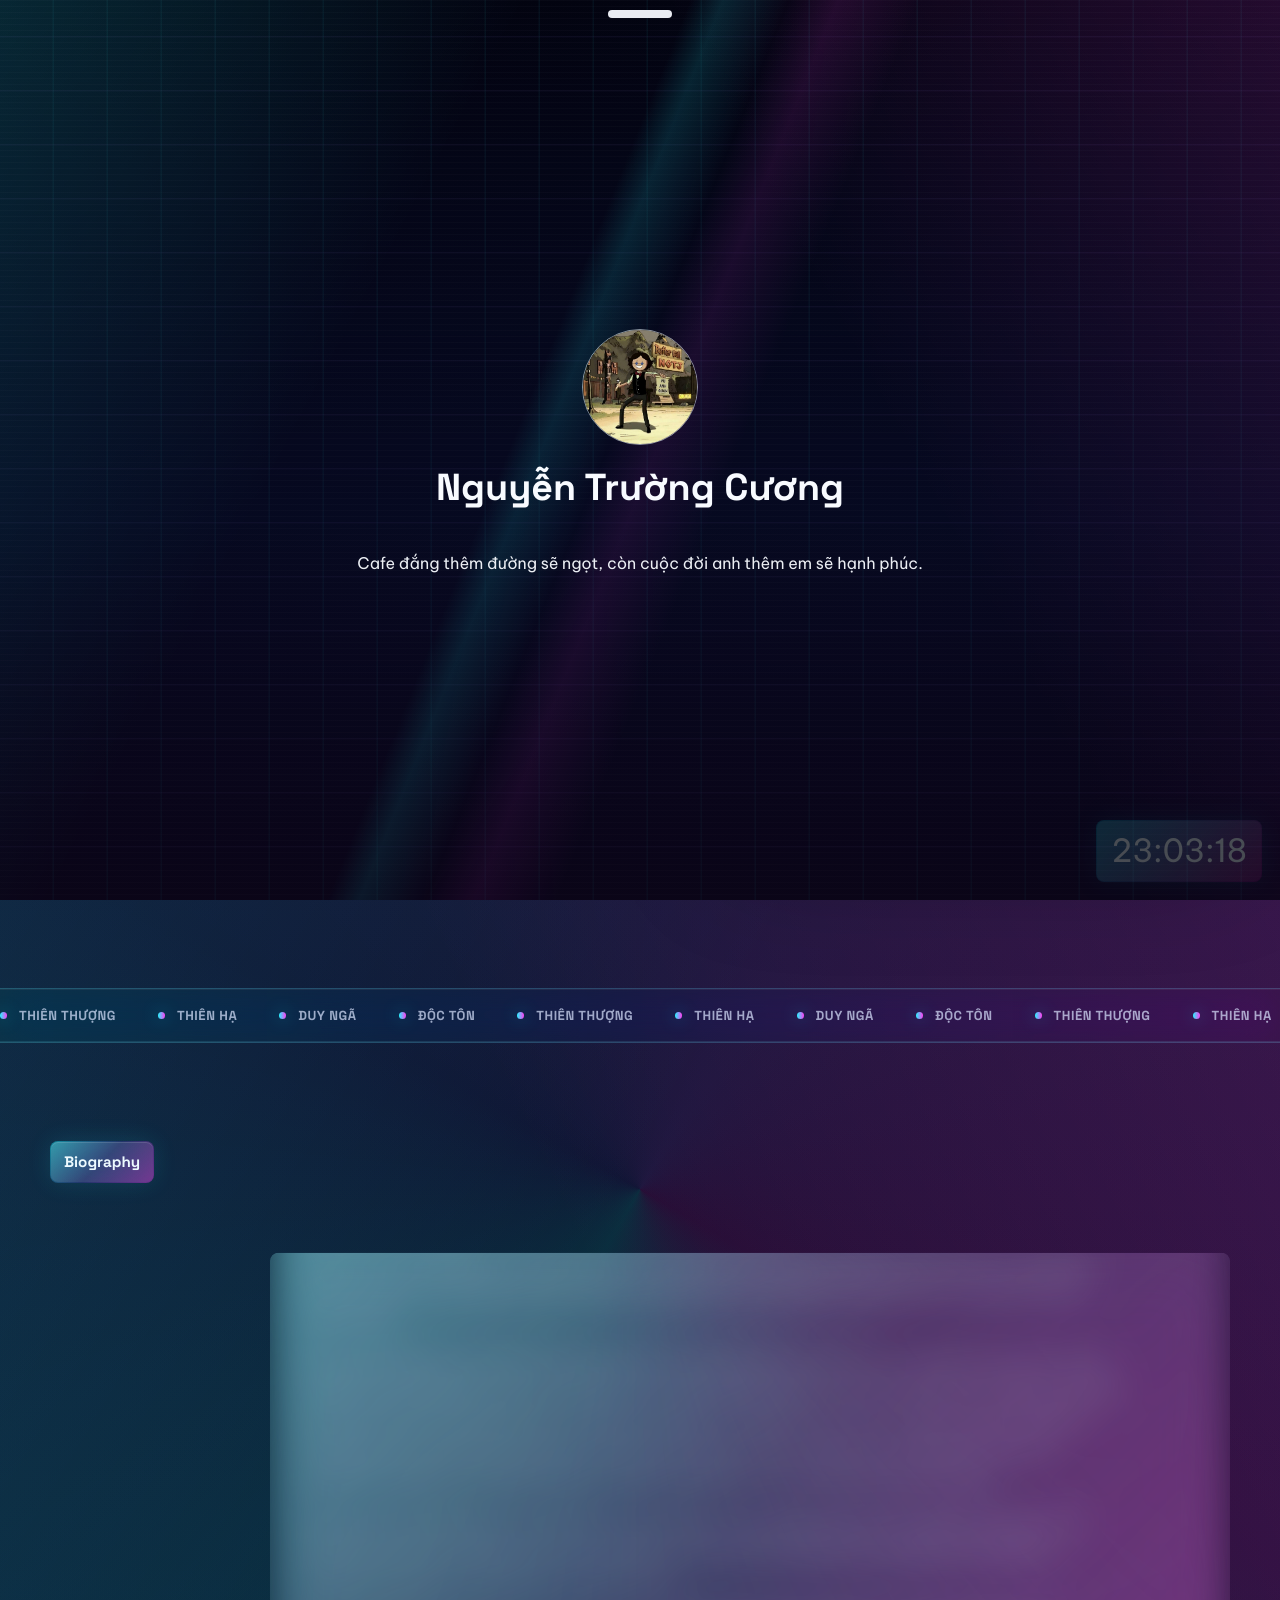
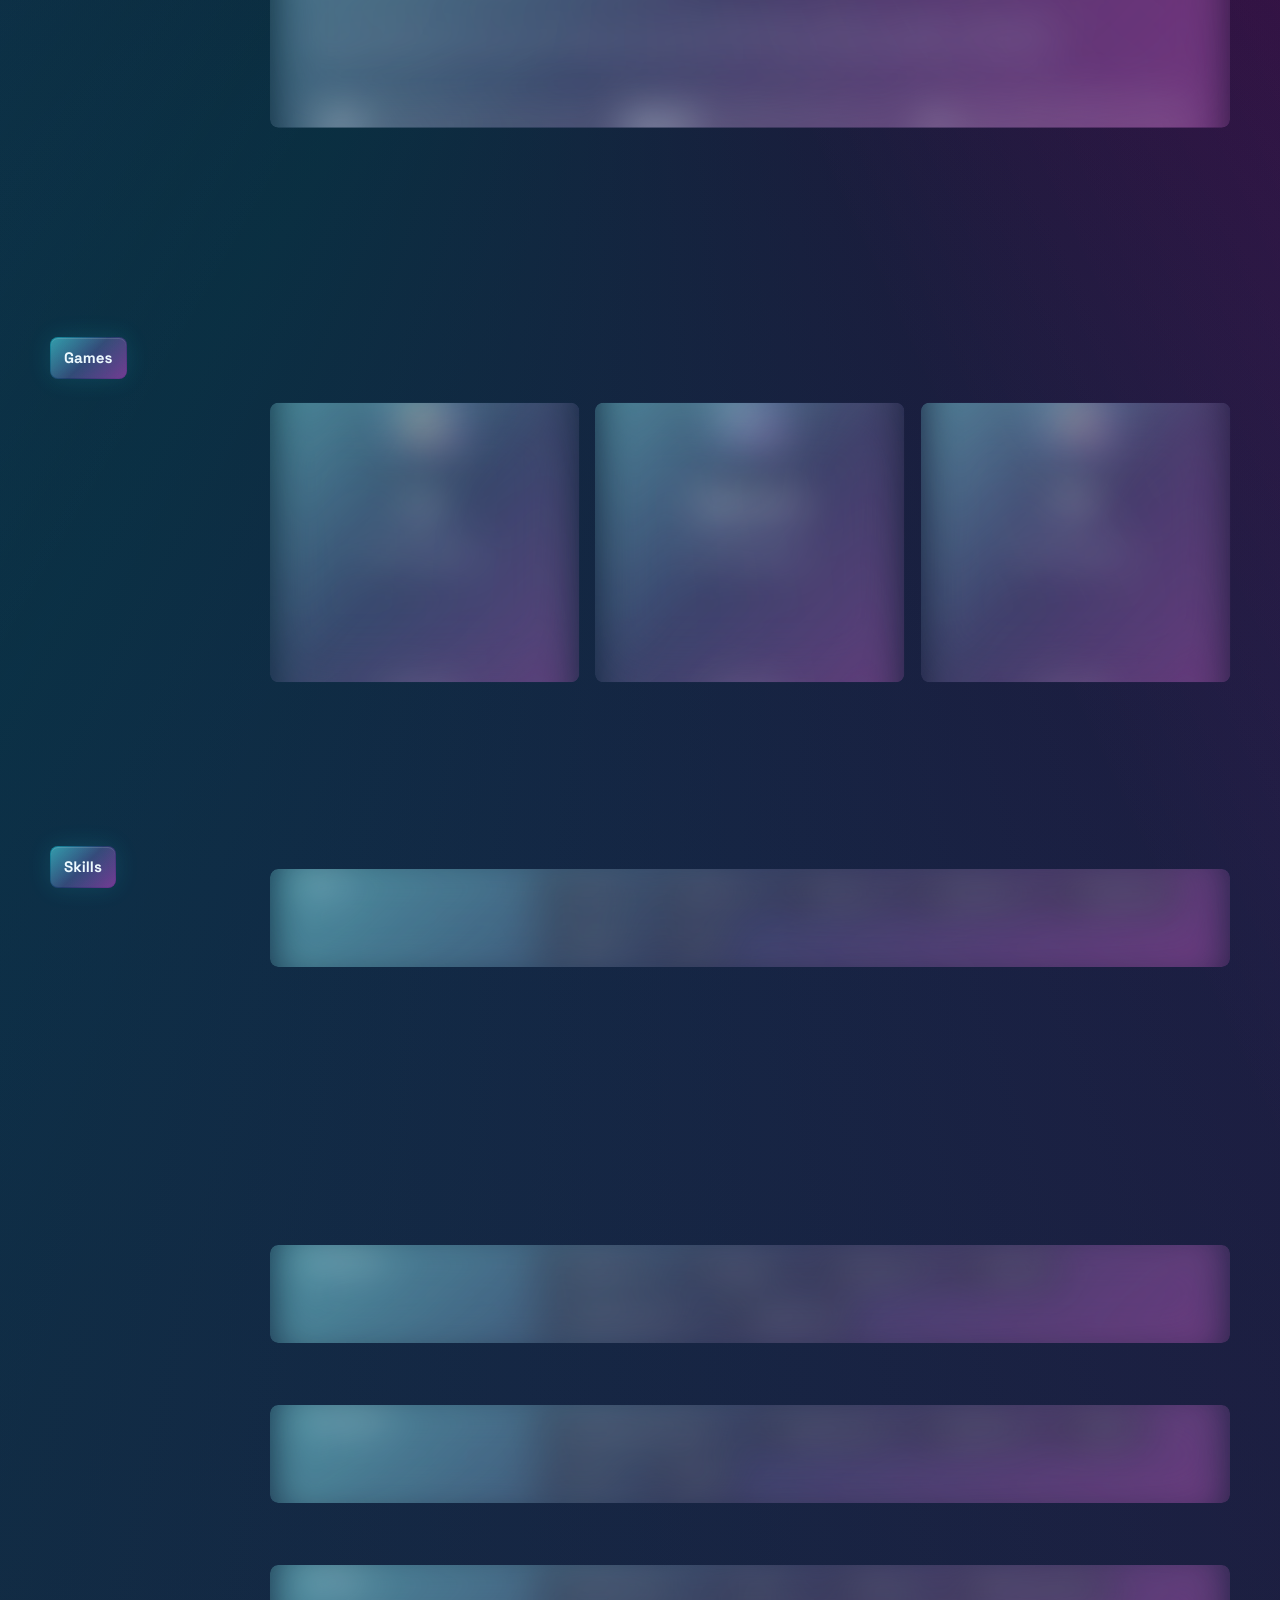
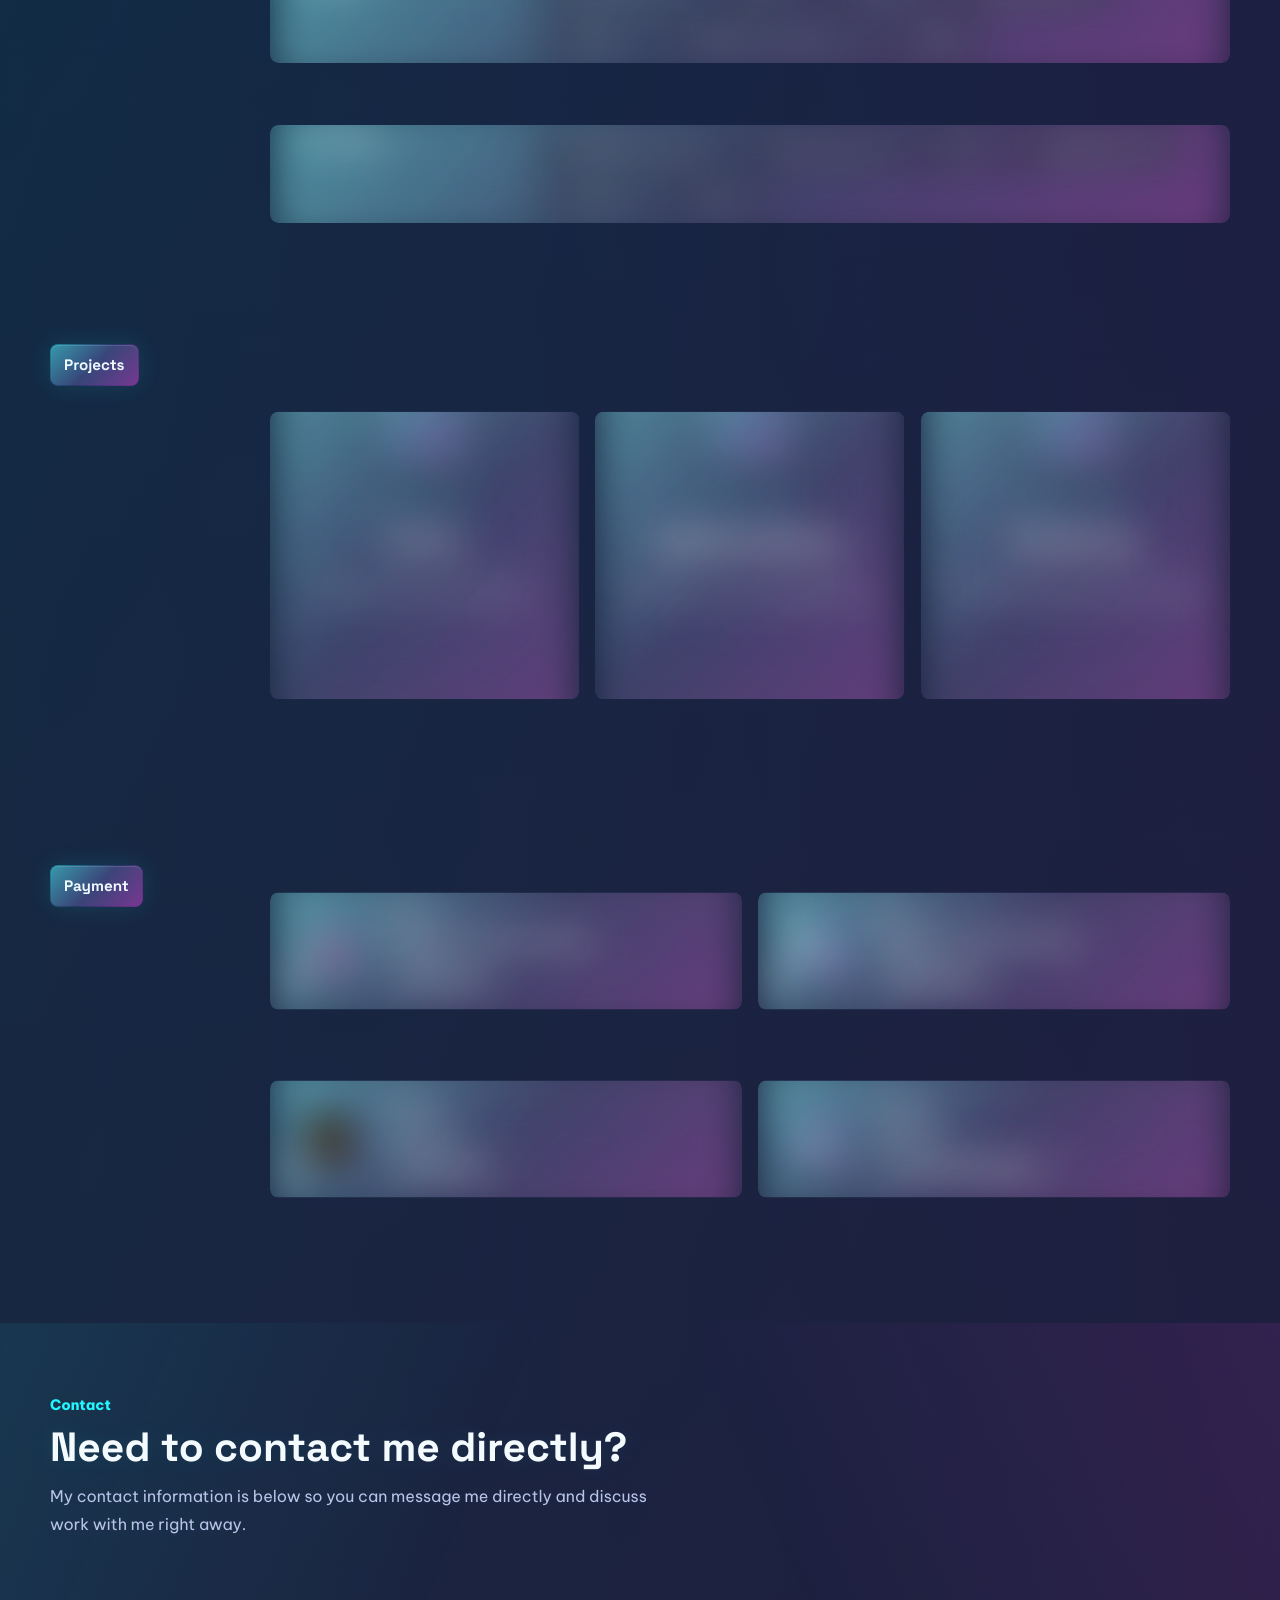
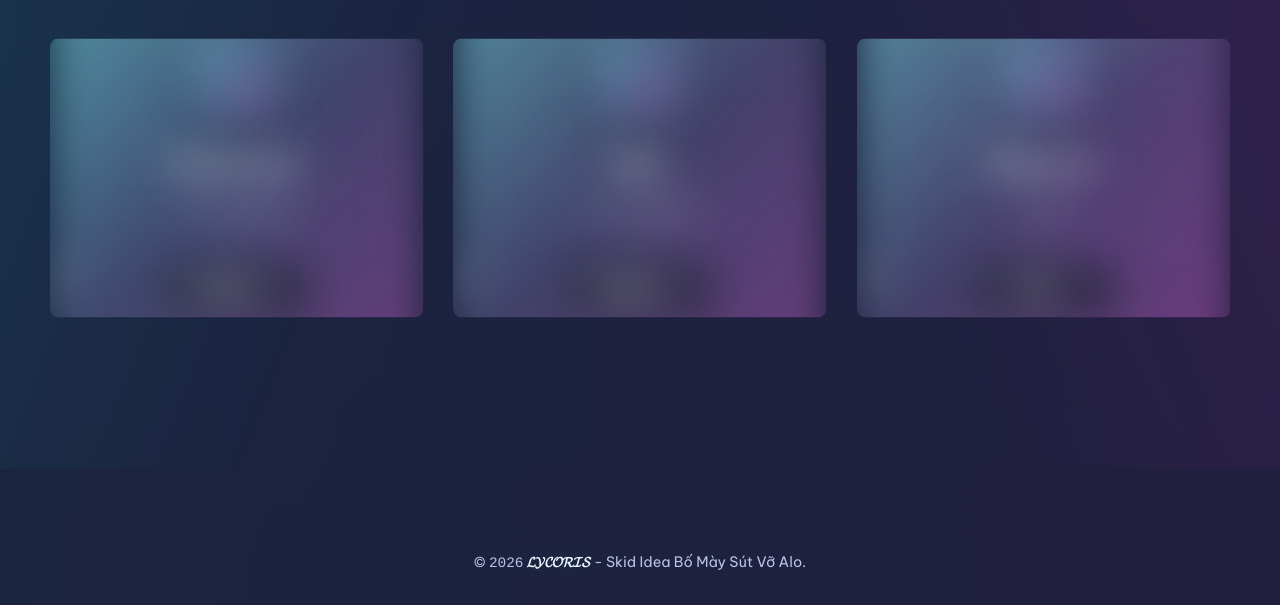
==== commit 643ee864: "Update index.html" ====
--- a/index.html
+++ b/index.html
@@ -380,7 +380,7 @@
                             <i class="ri-telegram-line"></i>
                             Telegram
                         </a>
-                        <a href="mailto:nguyentruongcuong05122006@gmail.com">
+                        <a href="https://mail.google.com/mail/?view=cm&fs=1&to=nguyentruongcuong05122006@gmail.com" target="_blank" rel="noopener">
                             <i class="ri-mail-line"></i>
                             Email
                         </a>
@@ -627,8 +627,8 @@
                         <div class="bank-info">
                             <span>MBBank</span>
                             <strong>Nguyễn Trường Cương</strong>
-                            <button type="button" data-ws-copy="0965384106">
-                                0965384106
+                            <button type="button" data-ws-copy="005122006">
+                                005122006
                                 <i class="ri-file-copy-line"></i>
                             </button>
                         </div>
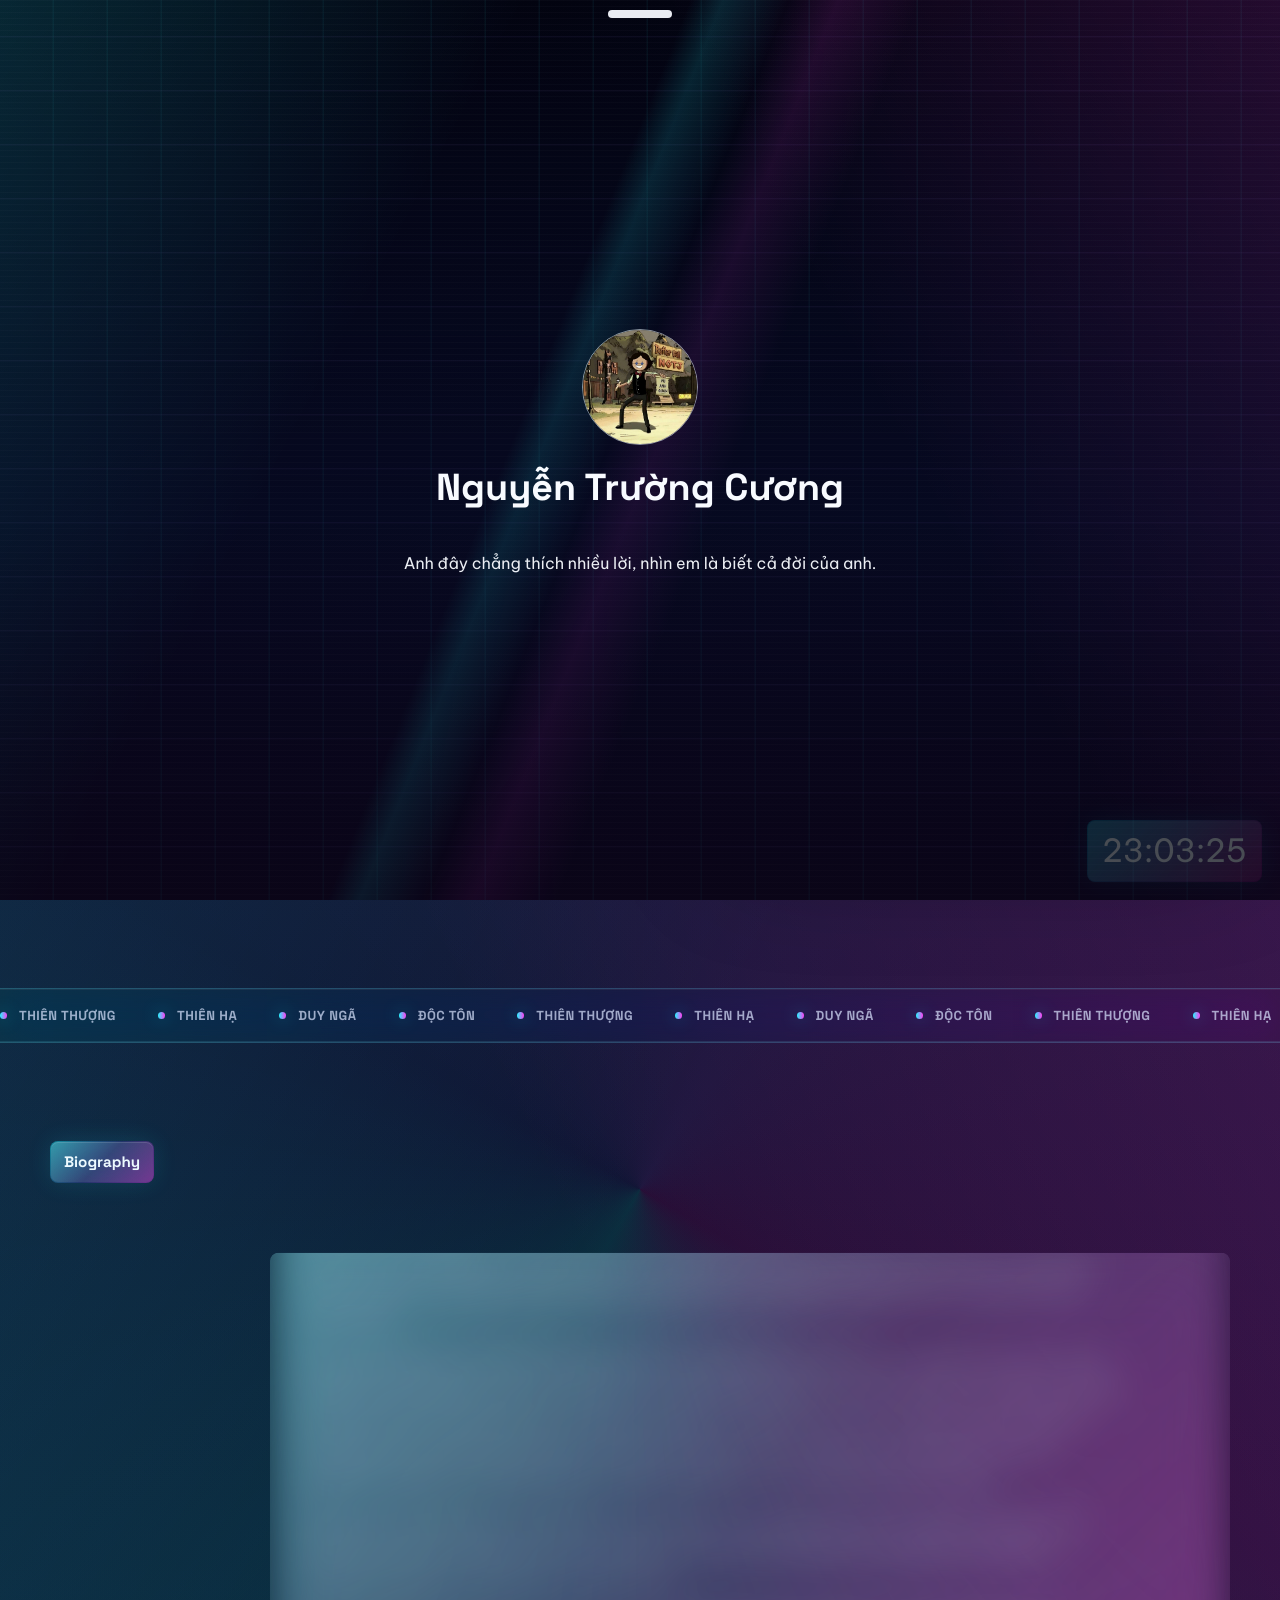
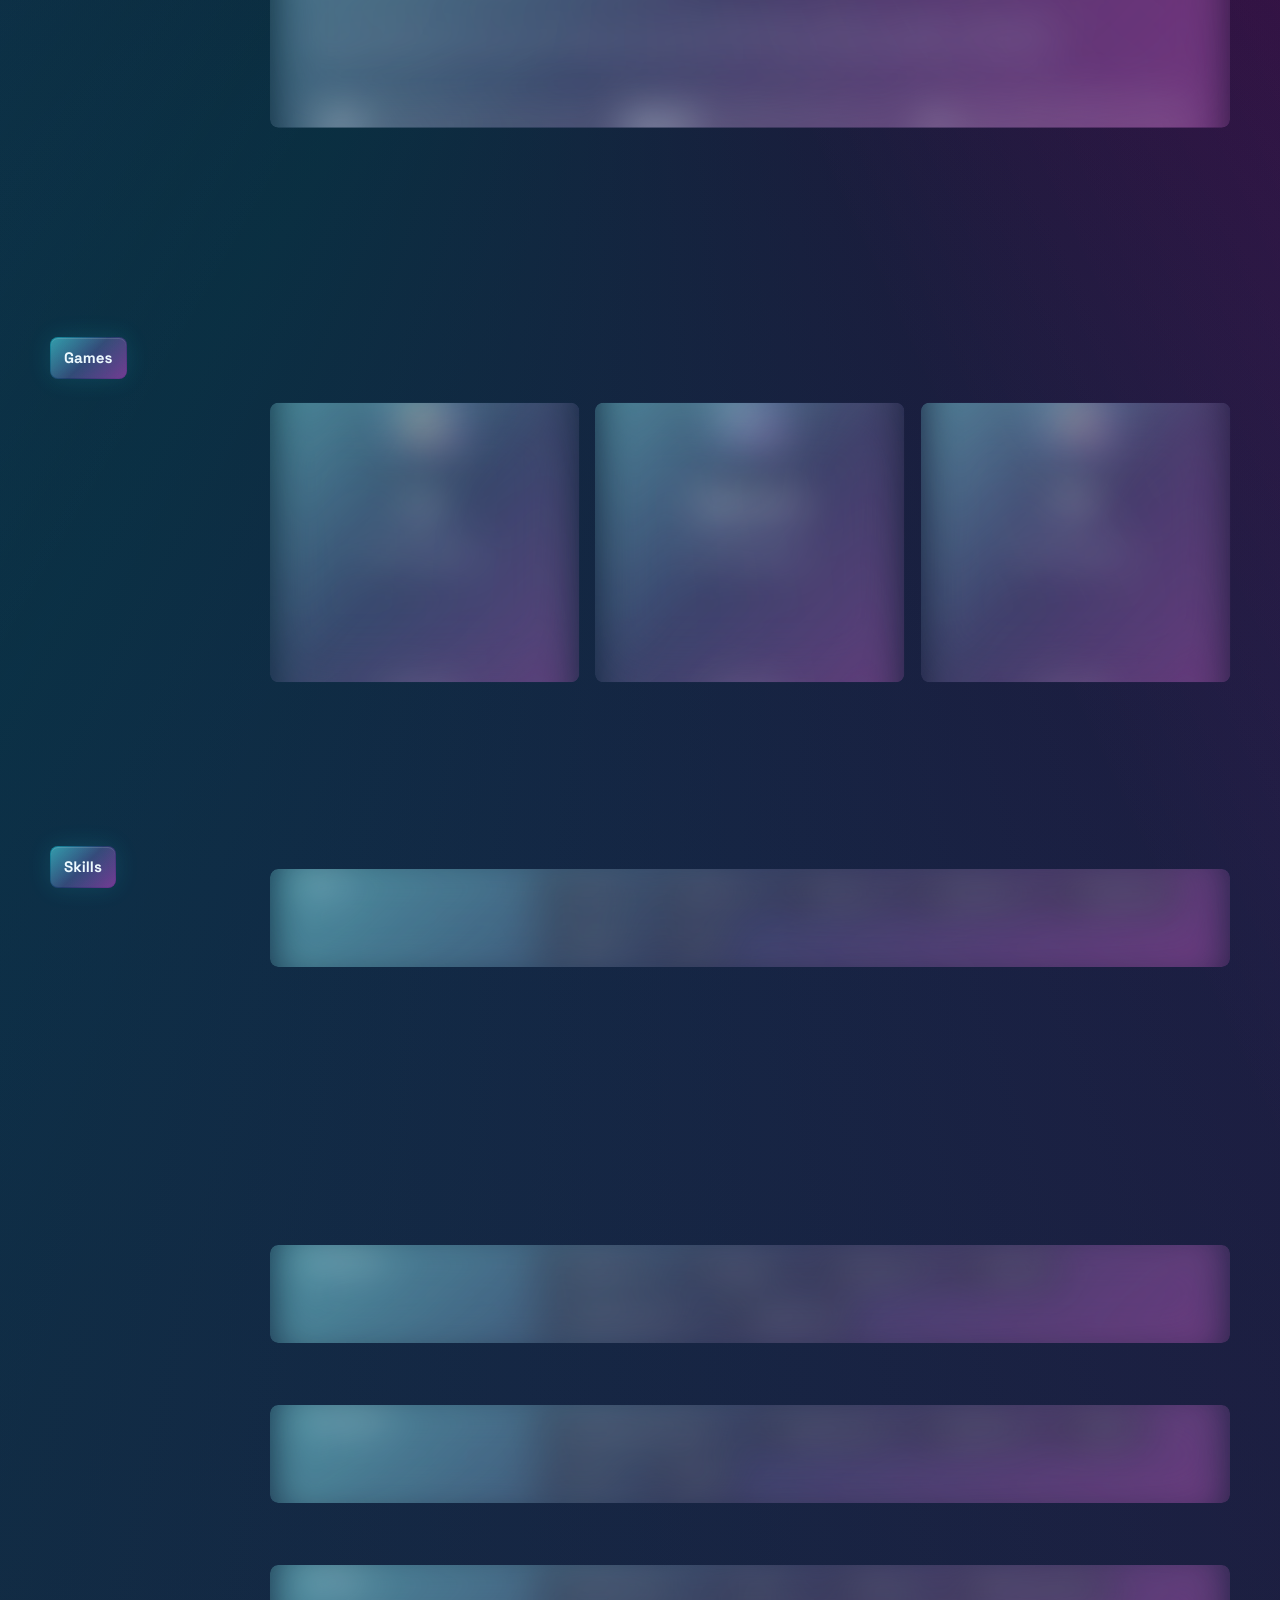
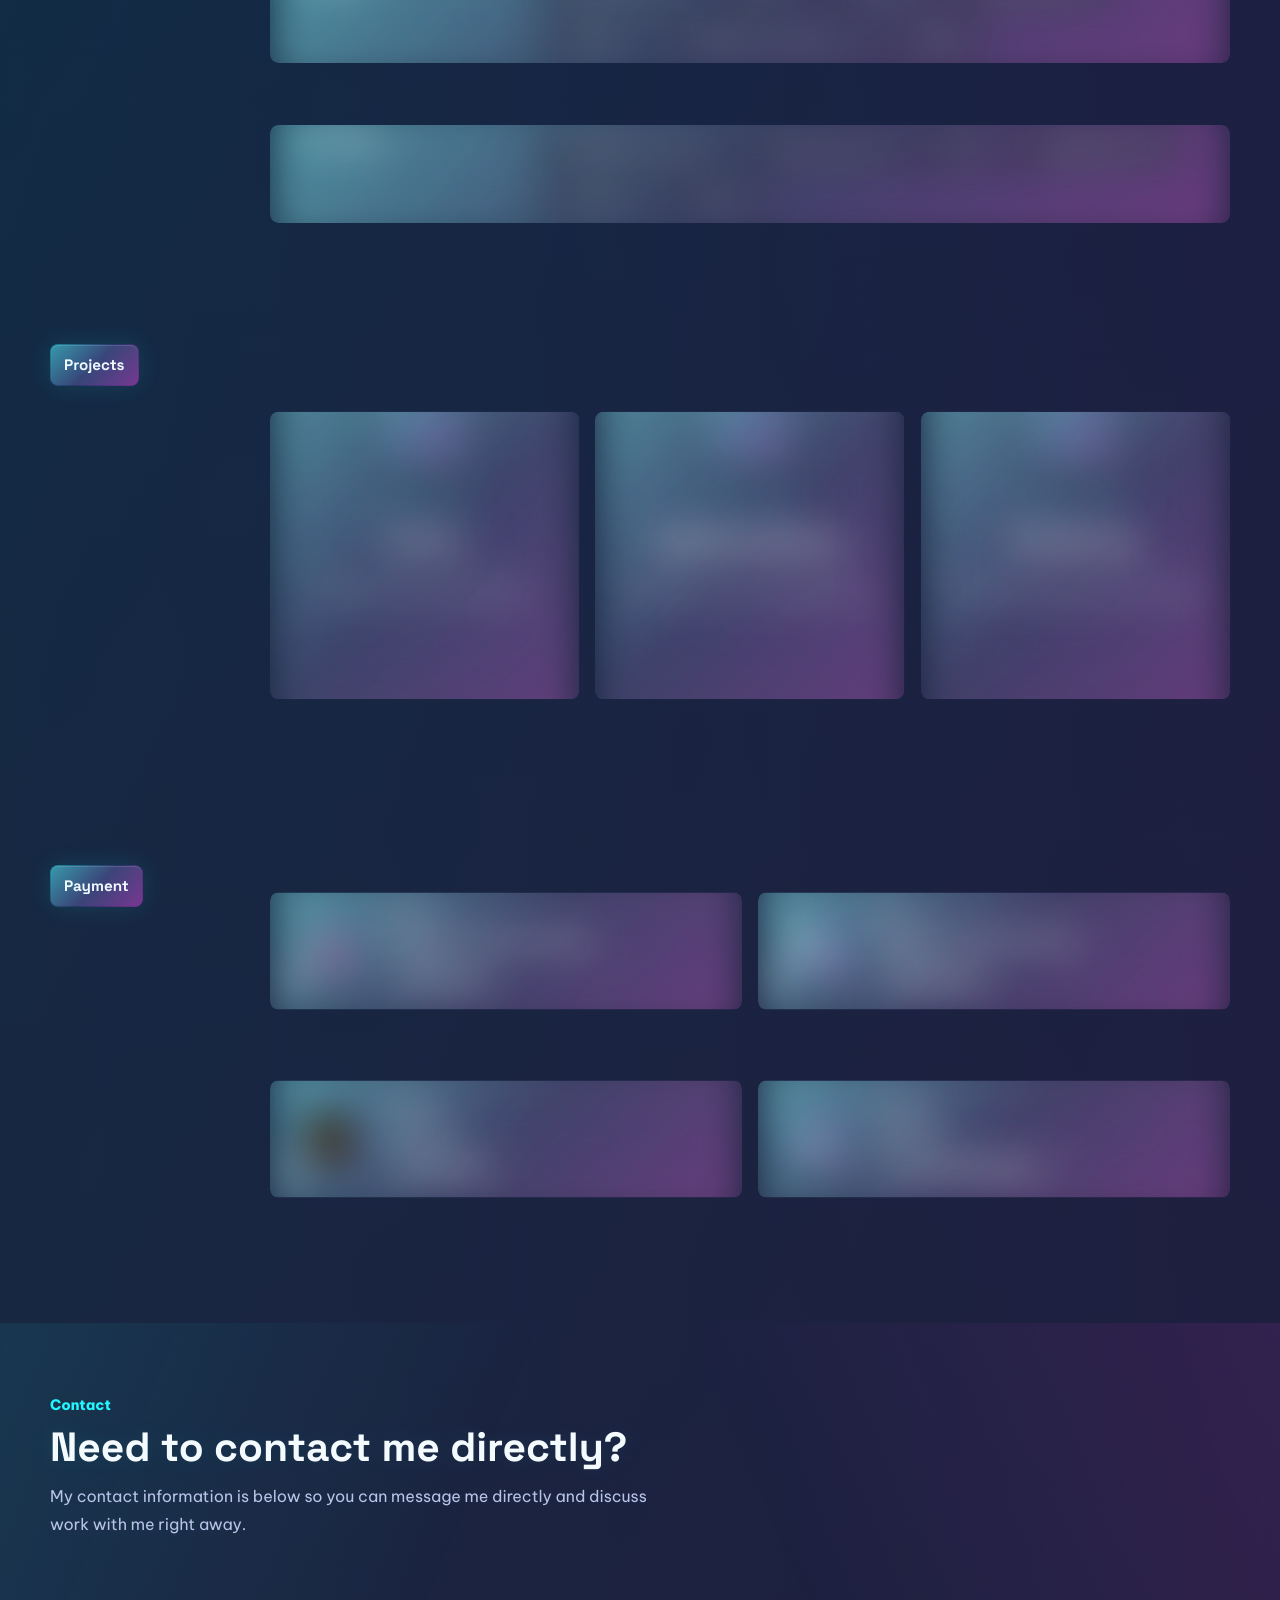
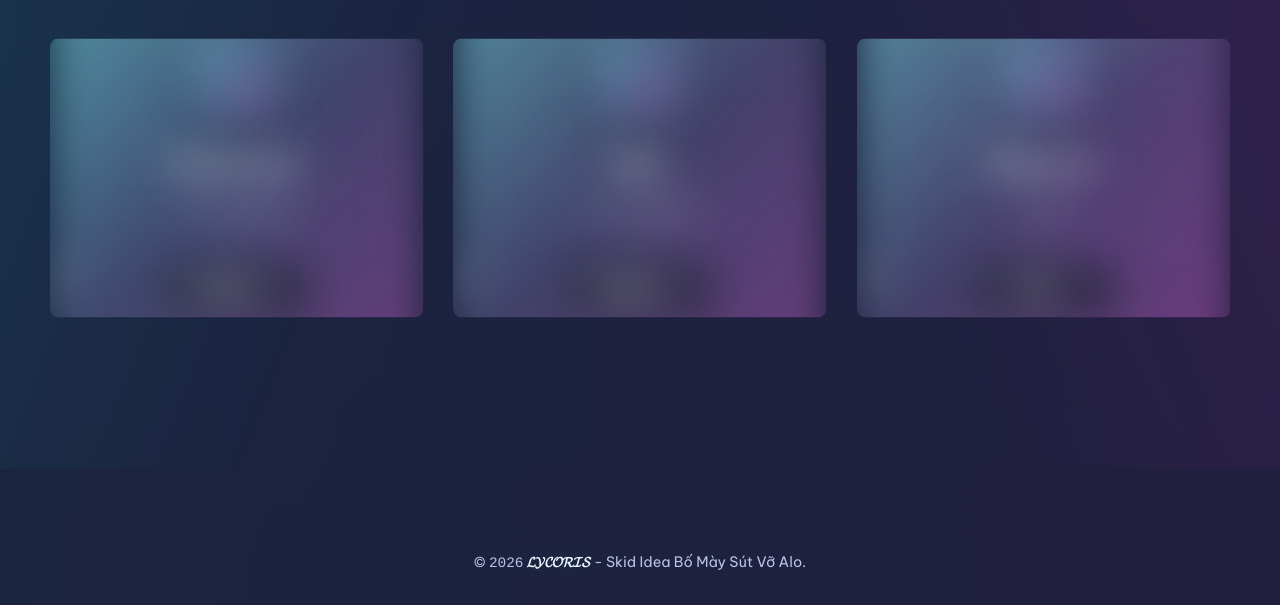
==== commit b428539c: "Update index.html" ====
--- a/index.html
+++ b/index.html
@@ -356,7 +356,7 @@
                         }
 
                         fetchData();
-                        setInterval(fetchData, 10000); // Update every 10 seconds
+                        setInterval(fetchData, 30000); // Update every 30 seconds
                     })();
                     </script>
 
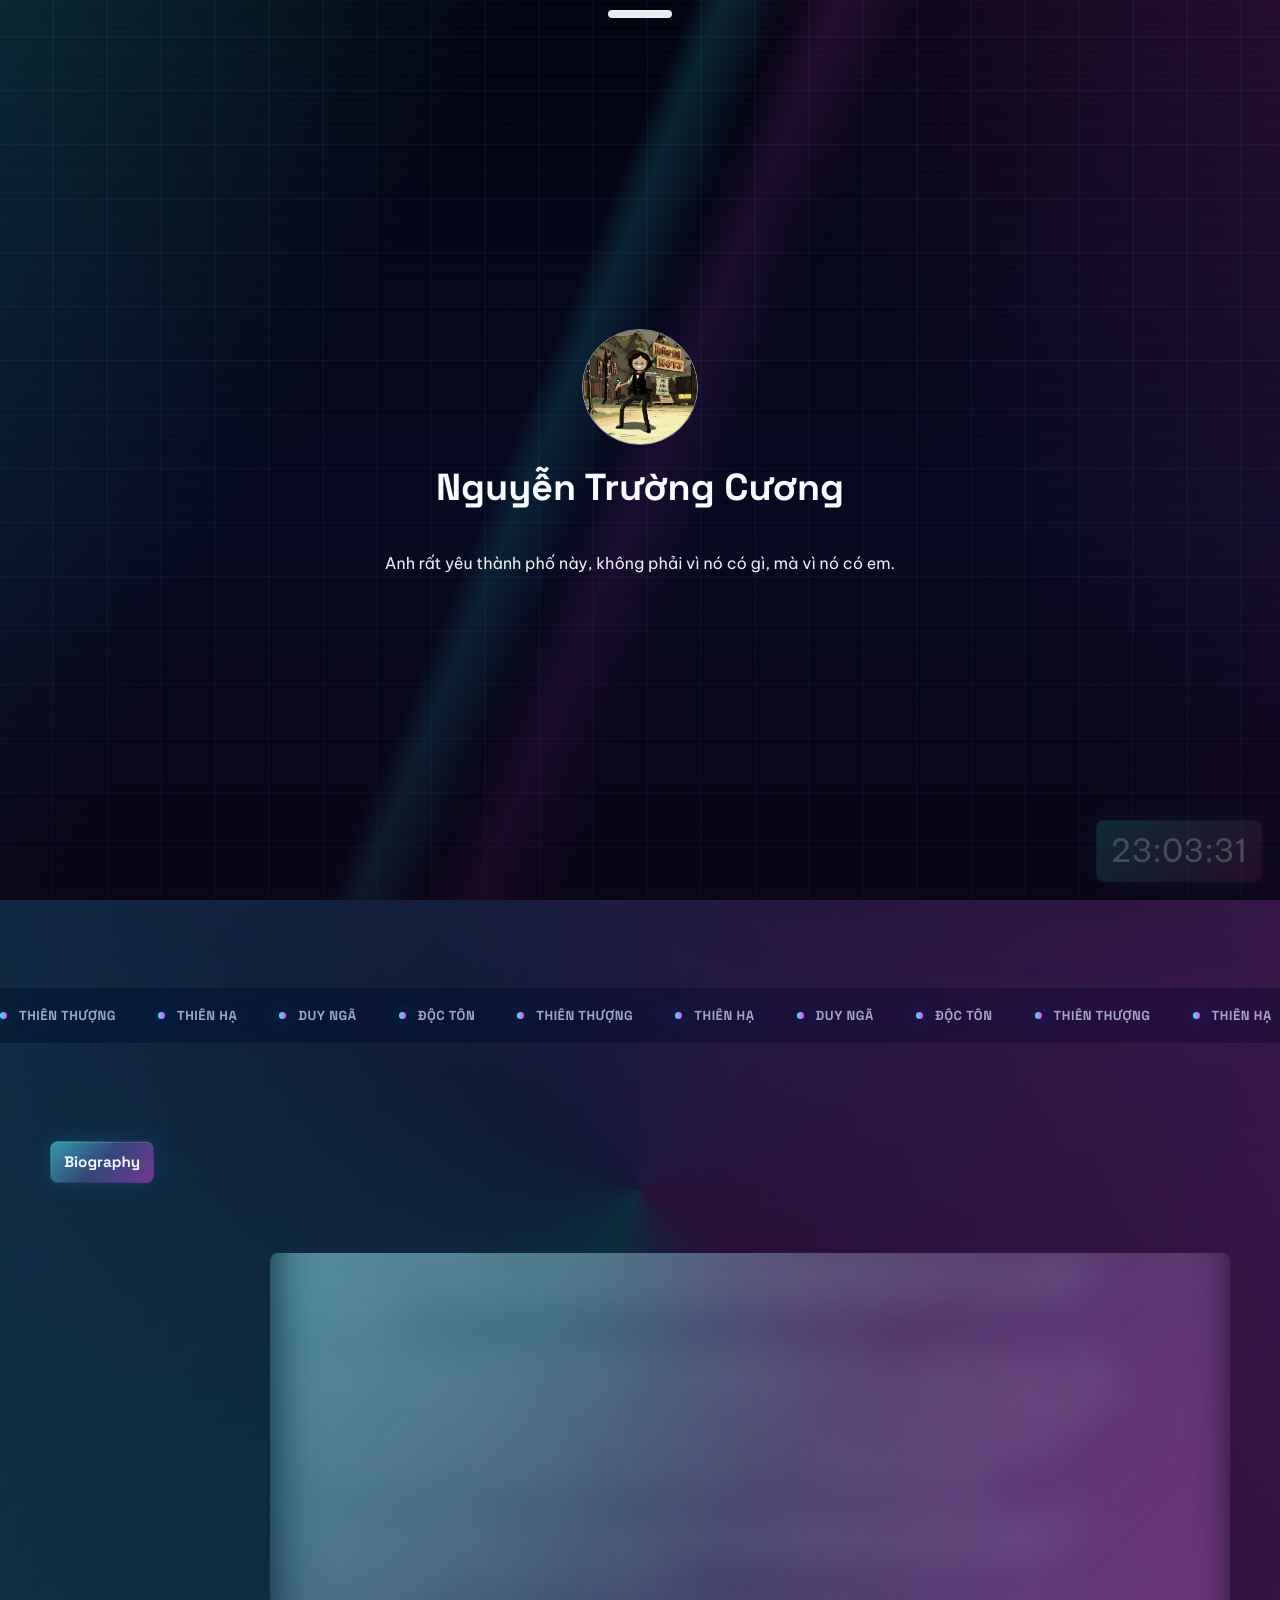
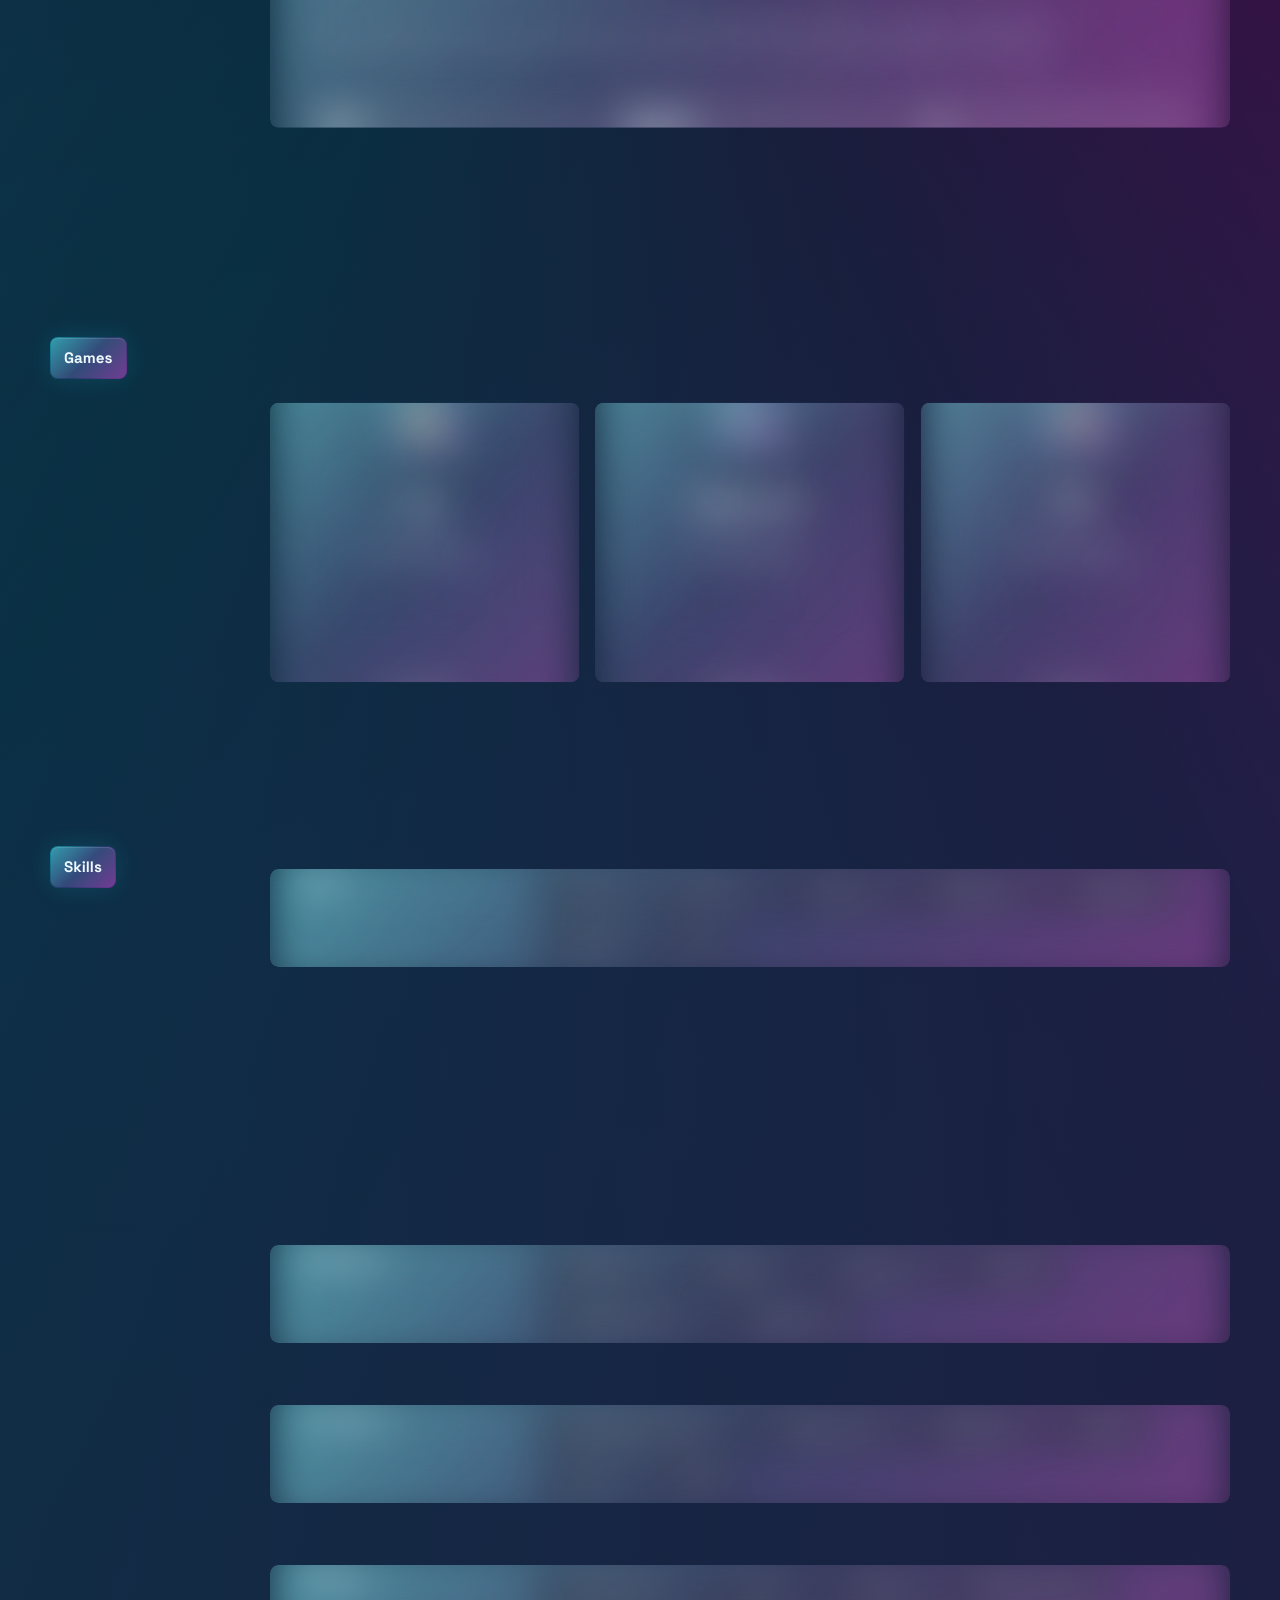
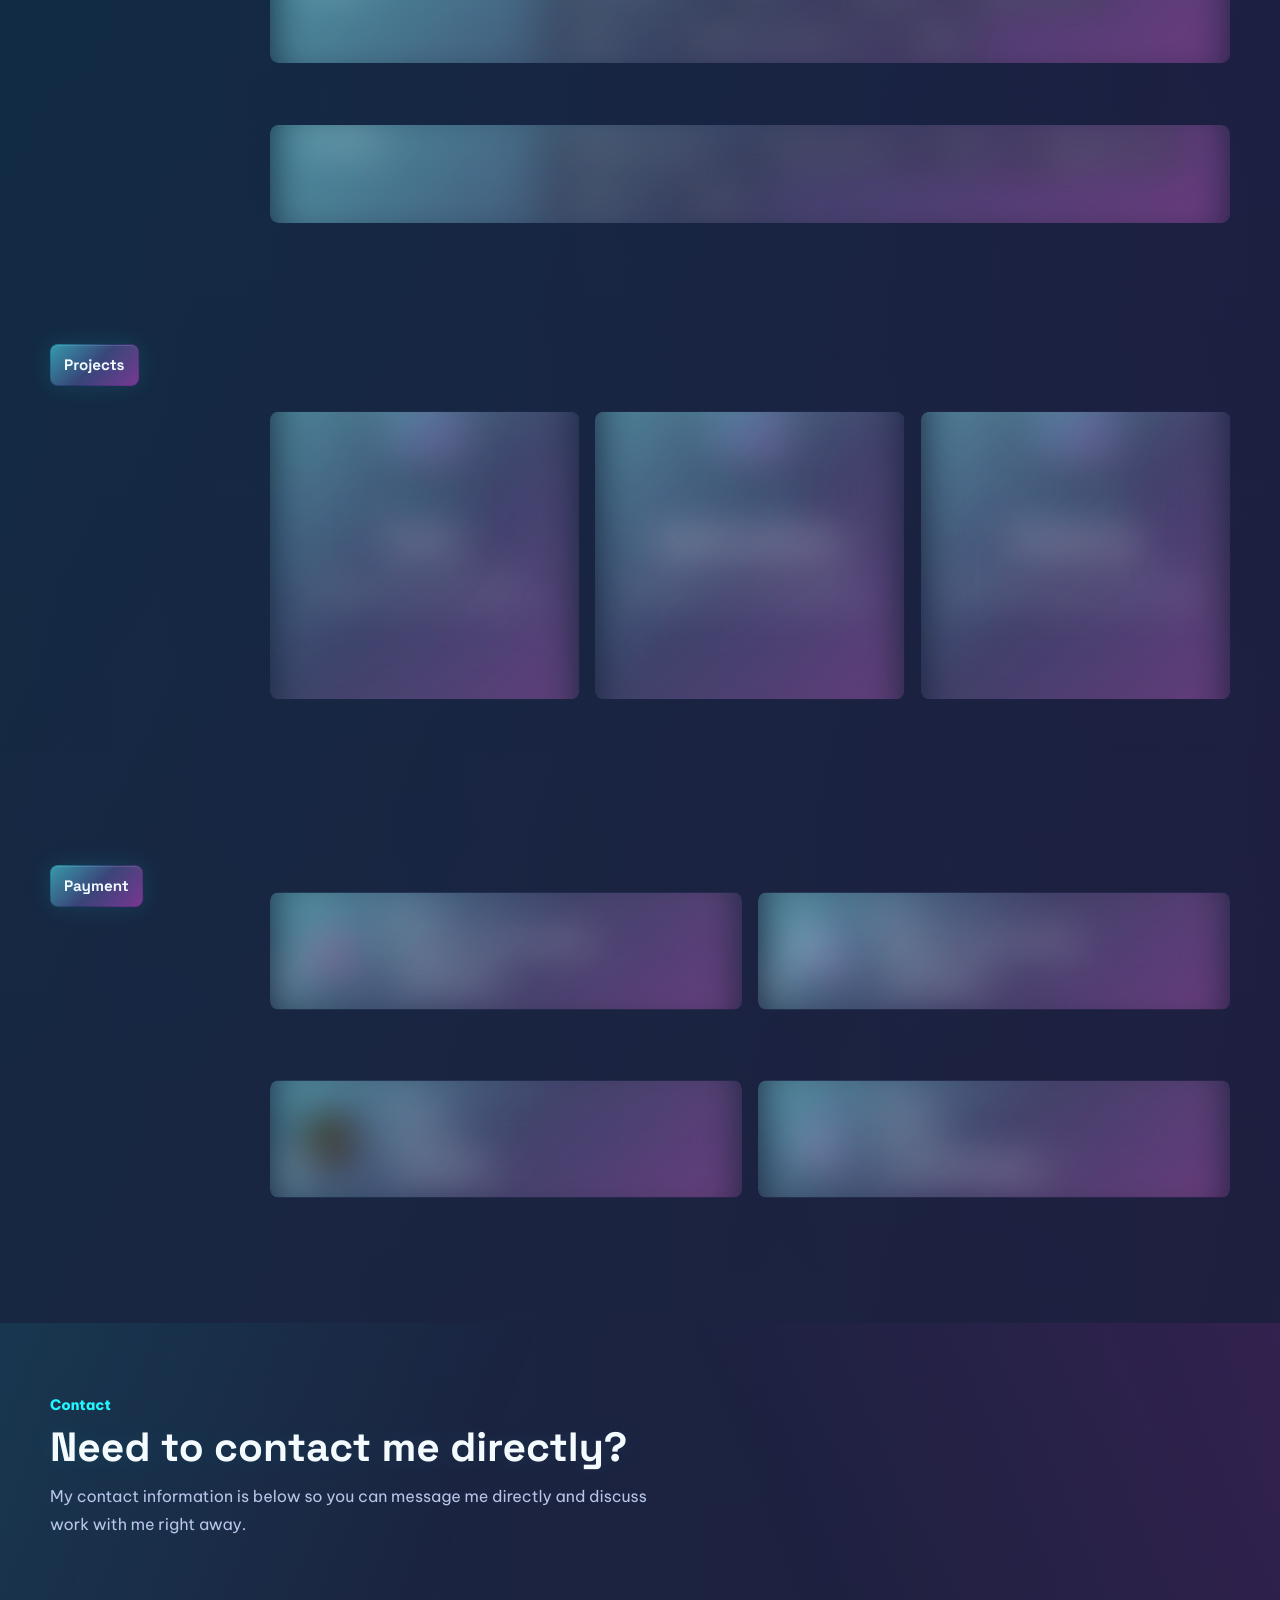
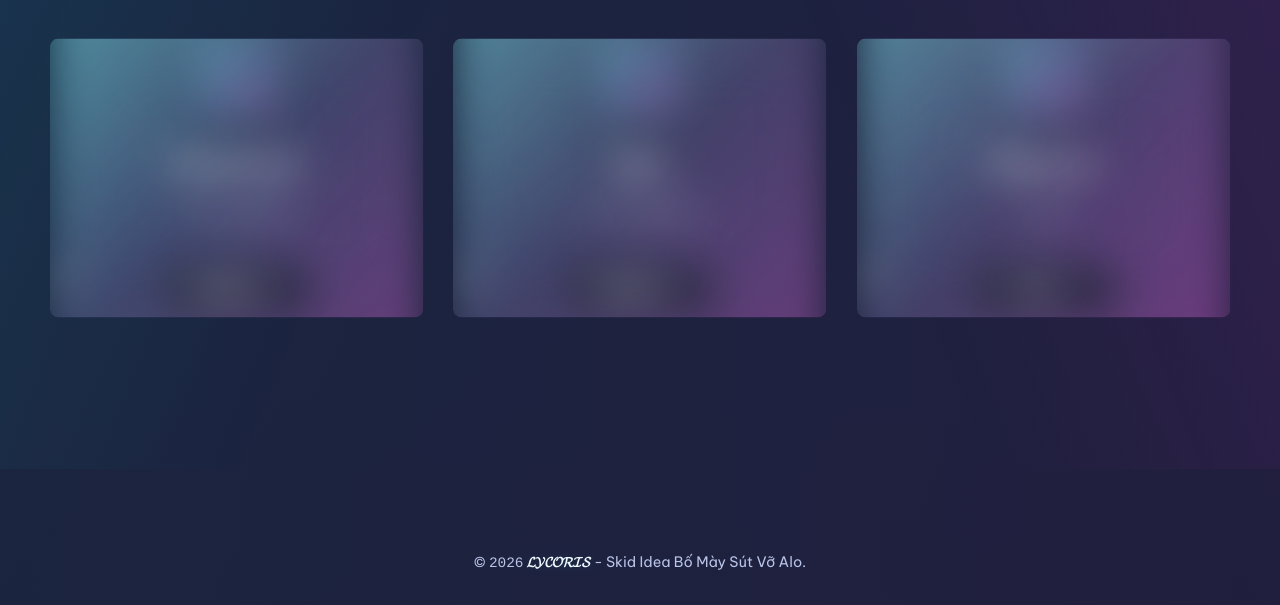
==== commit 6183fab6: "Add files via upload" ====
--- a/index.html
+++ b/index.html
@@ -61,6 +61,91 @@
 
         #games {
             scroll-margin-top: 128px;
+        }
+
+        /* === FIX: Lock screen mobile height - không che time === */
+        .td-lock-screen {
+            height: 100dvh !important;
+        }
+        .td-lock-screen .medias {
+            height: 100dvh !important;
+        }
+
+        /* === FIX: Mobile performance optimization === */
+        @media (max-width: 768px) {
+            /* Giảm filter nặng trên video lock screen */
+            .td-lock-screen .medias {
+                filter: brightness(0.6) !important;
+                -webkit-filter: brightness(0.6) !important;
+            }
+            /* Tắt backdrop-filter nặng trên mobile */
+            .content-panel,
+            .skill-block,
+            .project-card,
+            .pay-card,
+            .signal-board,
+            .marquee-track,
+            .contact-card {
+                backdrop-filter: none !important;
+                -webkit-backdrop-filter: none !important;
+            }
+            /* Tắt ambient grid + pseudo-elements */
+            .ambient-grid,
+            .ambient-grid::before,
+            .ambient-grid::after {
+                animation: none !important;
+                display: none !important;
+            }
+            /* Tắt cursor spotlight trên mobile */
+            .cursor-spotlight,
+            #cursor-spotlight {
+                display: none !important;
+            }
+            /* Tắt cyber sparks trên mobile */
+            .cyber-spark {
+                display: none !important;
+            }
+            /* Tắt heart rain CSS trên mobile */
+            .heart-rain,
+            .falling-heart {
+                display: none !important;
+            }
+            /* Tắt sakura canvas trên mobile */
+            #canvas_sakura {
+                display: none !important;
+            }
+            /* Tắt click-wish trên mobile */
+            .click-wish {
+                display: none !important;
+            }
+            /* Tắt marquee animation trên mobile */
+            .marquee-inner {
+                animation: none !important;
+            }
+            /* Giảm box-shadow nặng */
+            .content-panel,
+            .skill-block,
+            .project-card {
+                box-shadow: 0 4px 20px rgba(0,0,0,0.3) !important;
+            }
+            /* Tắt magic-star animation trên mobile */
+            .magic-star {
+                display: none !important;
+            }
+            /* Giảm transition nặng trên scroll panels */
+            .scroll-panel {
+                transition-duration: 0.3s !important;
+            }
+            /* Tắt filter blur transitions trên mobile */
+            .scroll-panel,
+            .content-panel,
+            .skill-block,
+            .project-card,
+            .pay-card,
+            .contact-card {
+                filter: none !important;
+                -webkit-filter: none !important;
+            }
         }
     </style>
     <script>
@@ -165,7 +250,7 @@
                                 <!-- Avatar -->
                                 <div style="position: relative; width: 64px; height: 64px; flex-shrink: 0;">
                                     <img id="dw-avatar" src="https://cdn.discordapp.com/embed/avatars/0.png" style="width: 100%; height: 100%; border-radius: 50%; object-fit: cover; background: #222;">
-                                    <img id="dw-deco" src="" style="position: absolute; top: -10%; left: -10%; width: 120%; height: 120%; display: none; z-index: 2; pointer-events: none;">
+                                    <img id="dw-deco" src="" style="position: absolute; top: 50%; left: 50%; width: 130%; height: 130%; transform: translate(-50%, -50%); display: none; z-index: 2; pointer-events: none;">
                                     <span id="dw-status" style="position: absolute; bottom: 0; right: 0; width: 16px; height: 16px; border-radius: 50%; background: #80848e; border: 3px solid #1b1c1e; z-index: 3;"></span>
                                 </div>
                                 <!-- Info -->
@@ -204,7 +289,10 @@
                     </div>
                     <script>
                     (function(){
-                        var API_URL = 'https://api.notjdevelopment.baby/v1/users/958392171130675250';
+                        // Primary: Lanyard API (có CORS headers)
+                        var LANYARD_URL = 'https://api.lanyard.rest/v1/users/958392171130675250';
+                        // Fallback: notjdevelopment API (nhiều data hơn - badges, clan)
+                        var NOTJ_URL = 'https://api.notjdevelopment.baby/v1/users/958392171130675250';
                         var statusColors = { online:'#23a559', idle:'#f0b232', dnd:'#f23f43', offline:'#80848e' };
                         var typeLabels = { 0:'Playing', 1:'Streaming', 2:'Listening to', 3:'Watching', 5:'Competing in' };
 
@@ -213,8 +301,8 @@
                             var st = data.discord_status || 'offline';
                             
                             // Avatar
-                            var avatarUrl = 'https://cdn.discordapp.com/embed/avatars/0.png';
-                            if (u.avatar) {
+                            var avatarUrl = u.avatar_url || 'https://cdn.discordapp.com/embed/avatars/0.png';
+                            if (!u.avatar_url && u.avatar) {
                                 var ext = u.avatar.indexOf('a_') === 0 ? 'gif' : 'png';
                                 avatarUrl = 'https://cdn.discordapp.com/avatars/' + u.id + '/' + u.avatar + '.' + ext + '?size=128';
                             }
@@ -234,15 +322,18 @@
                             document.getElementById('dw-status-text').textContent = st;
 
                             // Name
-                            document.getElementById('dw-global-name').textContent = u.global_name || u.username || 'Lycoris';
-
-                            // Clan
+                            document.getElementById('dw-global-name').textContent = u.global_name || u.display_name || u.username || 'Lycoris';
+
+                            // Clan (notj API uses "clan", Lanyard uses "primary_guild")
                             var clanEl = document.getElementById('dw-clan');
-                            if (u.clan && u.clan.tag) {
-                                document.getElementById('dw-clan-tag').textContent = u.clan.tag;
-                                if (u.clan.badge_url) {
+                            var clanData = u.clan || u.primary_guild || null;
+                            if (clanData && clanData.tag) {
+                                document.getElementById('dw-clan-tag').textContent = clanData.tag;
+                                var clanBadgeUrl = clanData.badge_url || (clanData.badge && clanData.identity_guild_id ? 
+                                    'https://cdn.discordapp.com/clan-badges/' + clanData.identity_guild_id + '/' + clanData.badge + '.png' : null);
+                                if (clanBadgeUrl) {
                                     var badgeImg = document.getElementById('dw-clan-badge');
-                                    badgeImg.src = u.clan.badge_url;
+                                    badgeImg.src = clanBadgeUrl;
                                     badgeImg.style.display = 'block';
                                 }
                                 clanEl.style.display = 'inline-flex';
@@ -250,10 +341,10 @@
                                 clanEl.style.display = 'none';
                             }
 
-                            // Badges
+                            // Badges (chỉ có từ notjdevelopment API)
                             var badgesContainer = document.getElementById('dw-badges');
-                            badgesContainer.innerHTML = '';
                             if (data.badges && data.badges.length > 0) {
+                                badgesContainer.innerHTML = '';
                                 data.badges.forEach(function(badge) {
                                     if (badge.icon_url) {
                                         var img = document.createElement('img');
@@ -326,20 +417,56 @@
                             }
                         }
 
+                        // Dùng notjdevelopment API để lấy badges (qua CORS proxy)
+                        var badgesFetched = false;
+                        function fetchBadges() {
+                            if (badgesFetched) return;
+                            fetch('https://corsproxy.io/?' + encodeURIComponent(NOTJ_URL))
+                                .then(function(r) { return r.json(); })
+                                .then(function(json) {
+                                    if (json.success && json.data && json.data.badges) {
+                                        badgesFetched = true;
+                                        var badgesContainer = document.getElementById('dw-badges');
+                                        badgesContainer.innerHTML = '';
+                                        json.data.badges.forEach(function(badge) {
+                                            if (badge.icon_url) {
+                                                var img = document.createElement('img');
+                                                img.src = badge.icon_url;
+                                                img.style.width = '20px';
+                                                img.style.height = '20px';
+                                                img.style.objectFit = 'contain';
+                                                img.title = badge.description || '';
+                                                badgesContainer.appendChild(img);
+                                            }
+                                        });
+                                    }
+                                })
+                                .catch(function() { /* badges không quan trọng, bỏ qua lỗi */ });
+                        }
+
                         function fetchData() {
-                            fetch(API_URL)
-                                .then(function(r) { return r.json(); })
+                            // Primary: Lanyard API (có CORS)
+                            fetch(LANYARD_URL)
+                                .then(function(r) { 
+                                    if (!r.ok) throw new Error('Lanyard HTTP ' + r.status);
+                                    return r.json(); 
+                                })
                                 .then(function(json) {
                                     if (json.success && json.data) {
                                         render(json.data);
+                                        fetchBadges(); // Lấy badges từ notj API (1 lần)
                                     } else {
-                                        throw new Error("Invalid API Response");
+                                        throw new Error("Invalid Lanyard Response");
                                     }
                                 })
                                 .catch(function(err) {
-                                    // Fallback sang Proxy nếu bị chặn CORS
-                                    fetch('https://api.codetabs.com/v1/proxy?quest=' + encodeURIComponent(API_URL))
-                                        .then(function(r) { return r.json(); })
+                                    console.warn("Lanyard API failed, trying fallback:", err.message);
+                                    // Fallback: notjdevelopment qua CORS proxy
+                                    fetch('https://corsproxy.io/?' + encodeURIComponent(NOTJ_URL))
+                                        .then(function(r) { 
+                                            if (!r.ok) throw new Error('Proxy HTTP ' + r.status);
+                                            return r.json(); 
+                                        })
                                         .then(function(json) {
                                             if (json.success && json.data) {
                                                 render(json.data);
@@ -348,15 +475,15 @@
                                             }
                                         })
                                         .catch(function(err2) {
-                                            document.getElementById('dw-global-name').textContent = 'Lỗi kết nối';
-                                            document.getElementById('dw-status-text').textContent = 'Vui lòng thử lại sau';
-                                            console.error("Discord API Error:", err2);
+                                            document.getElementById('dw-global-name').textContent = 'Lycoris';
+                                            document.getElementById('dw-status-text').textContent = 'Không thể kết nối API';
+                                            console.warn("Discord API fallback also failed:", err2.message);
                                         });
                                 });
                         }
 
                         fetchData();
-                        setInterval(fetchData, 30000); // Update every 30 seconds
+                        setInterval(fetchData, 30000); // Update every 30 seconds (giảm tải)
                     })();
                     </script>
 
@@ -380,7 +507,7 @@
                             <i class="ri-telegram-line"></i>
                             Telegram
                         </a>
-                        <a href="https://mail.google.com/mail/?view=cm&fs=1&to=nguyentruongcuong05122006@gmail.com" target="_blank" rel="noopener">
+                        <a href="mailto:nguyentruongcuong05122006@gmail.com">
                             <i class="ri-mail-line"></i>
                             Email
                         </a>
@@ -627,8 +754,8 @@
                         <div class="bank-info">
                             <span>MBBank</span>
                             <strong>Nguyễn Trường Cương</strong>
-                            <button type="button" data-ws-copy="005122006">
-                                005122006
+                            <button type="button" data-ws-copy="0965384106">
+                                0965384106
                                 <i class="ri-file-copy-line"></i>
                             </button>
                         </div>
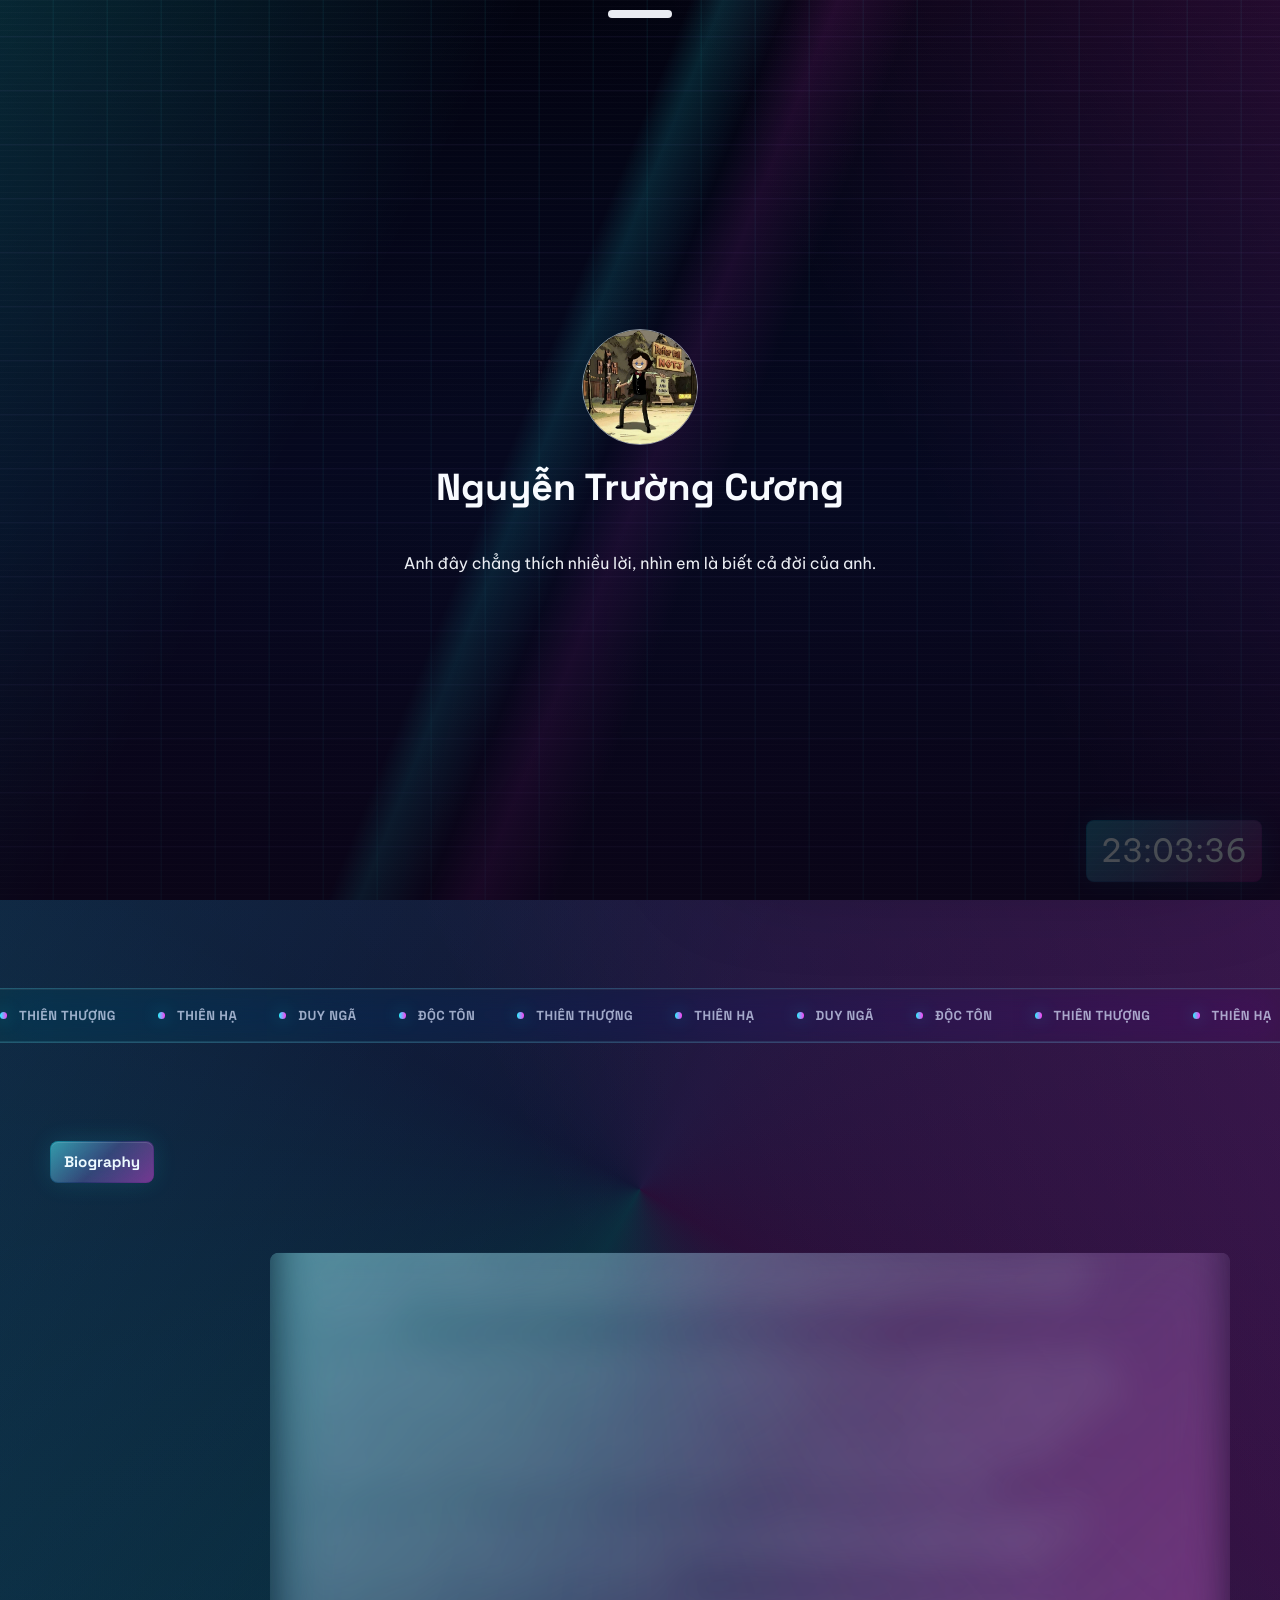
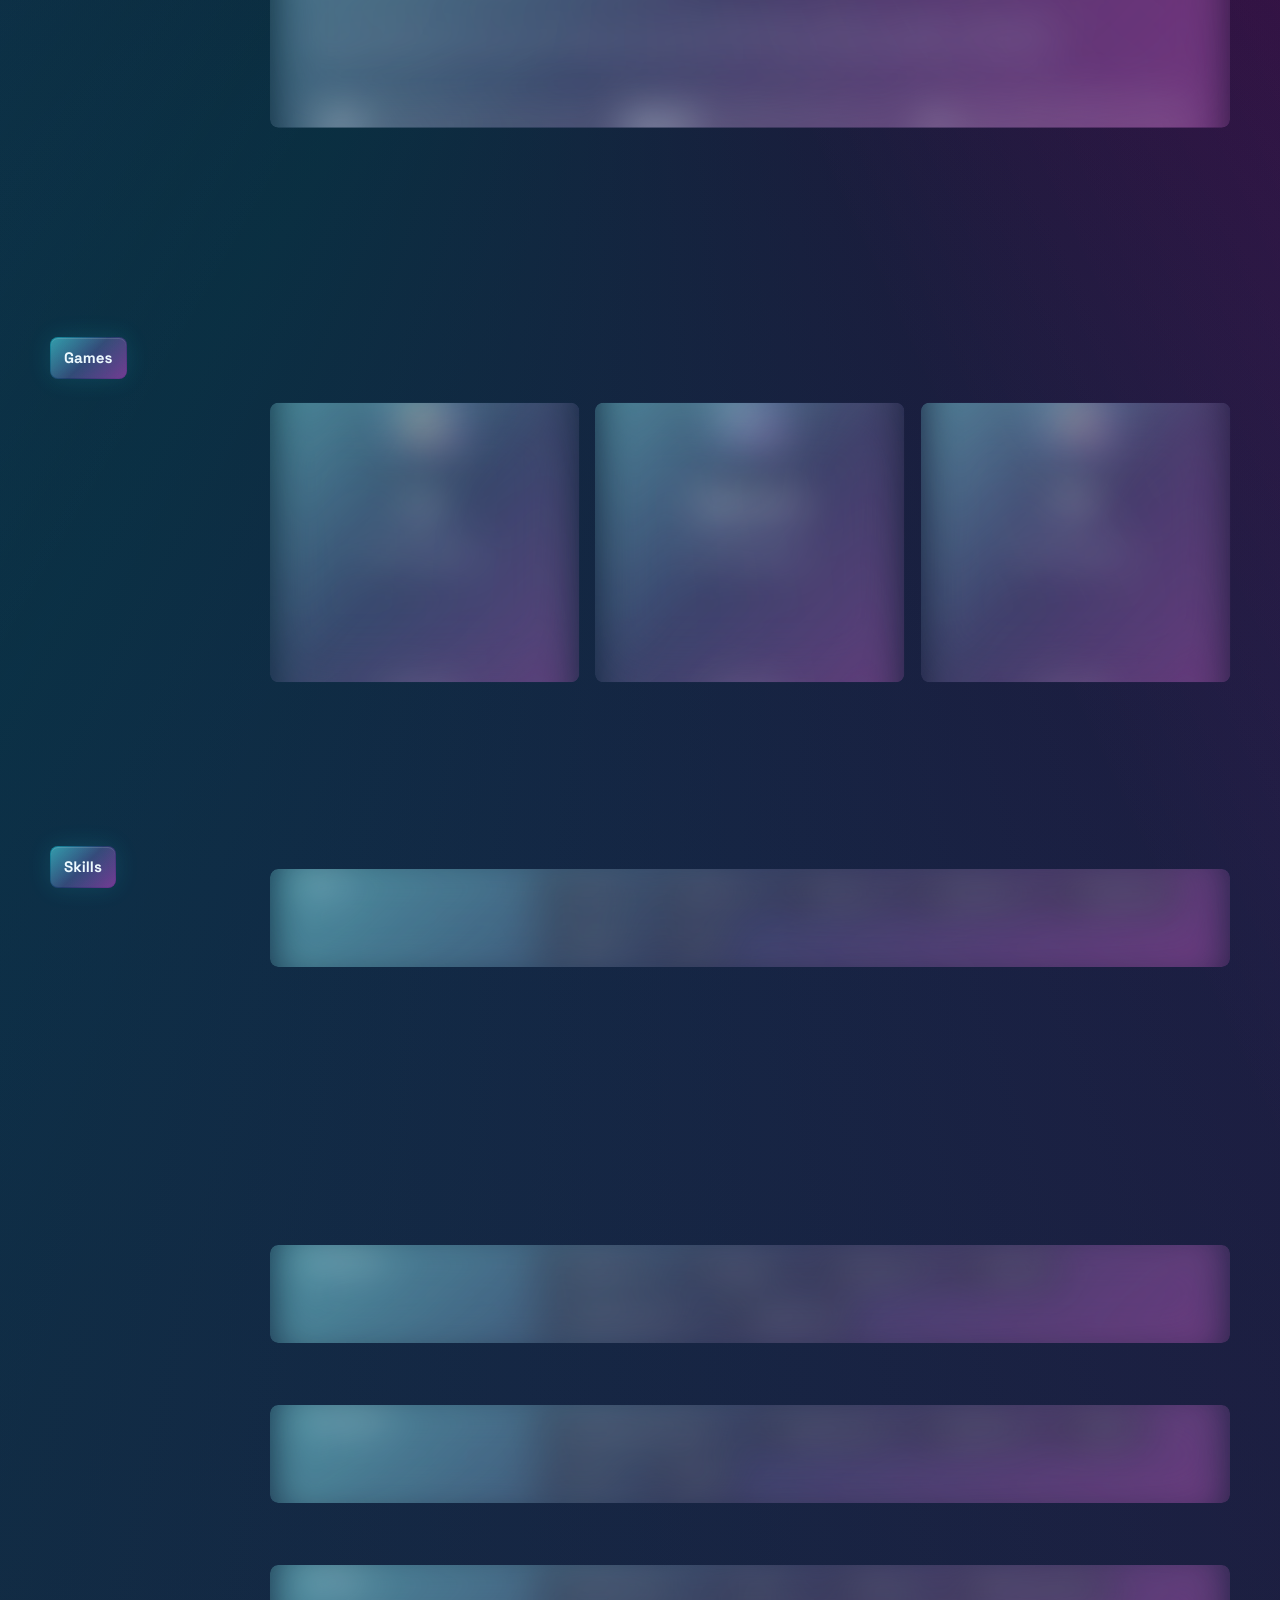
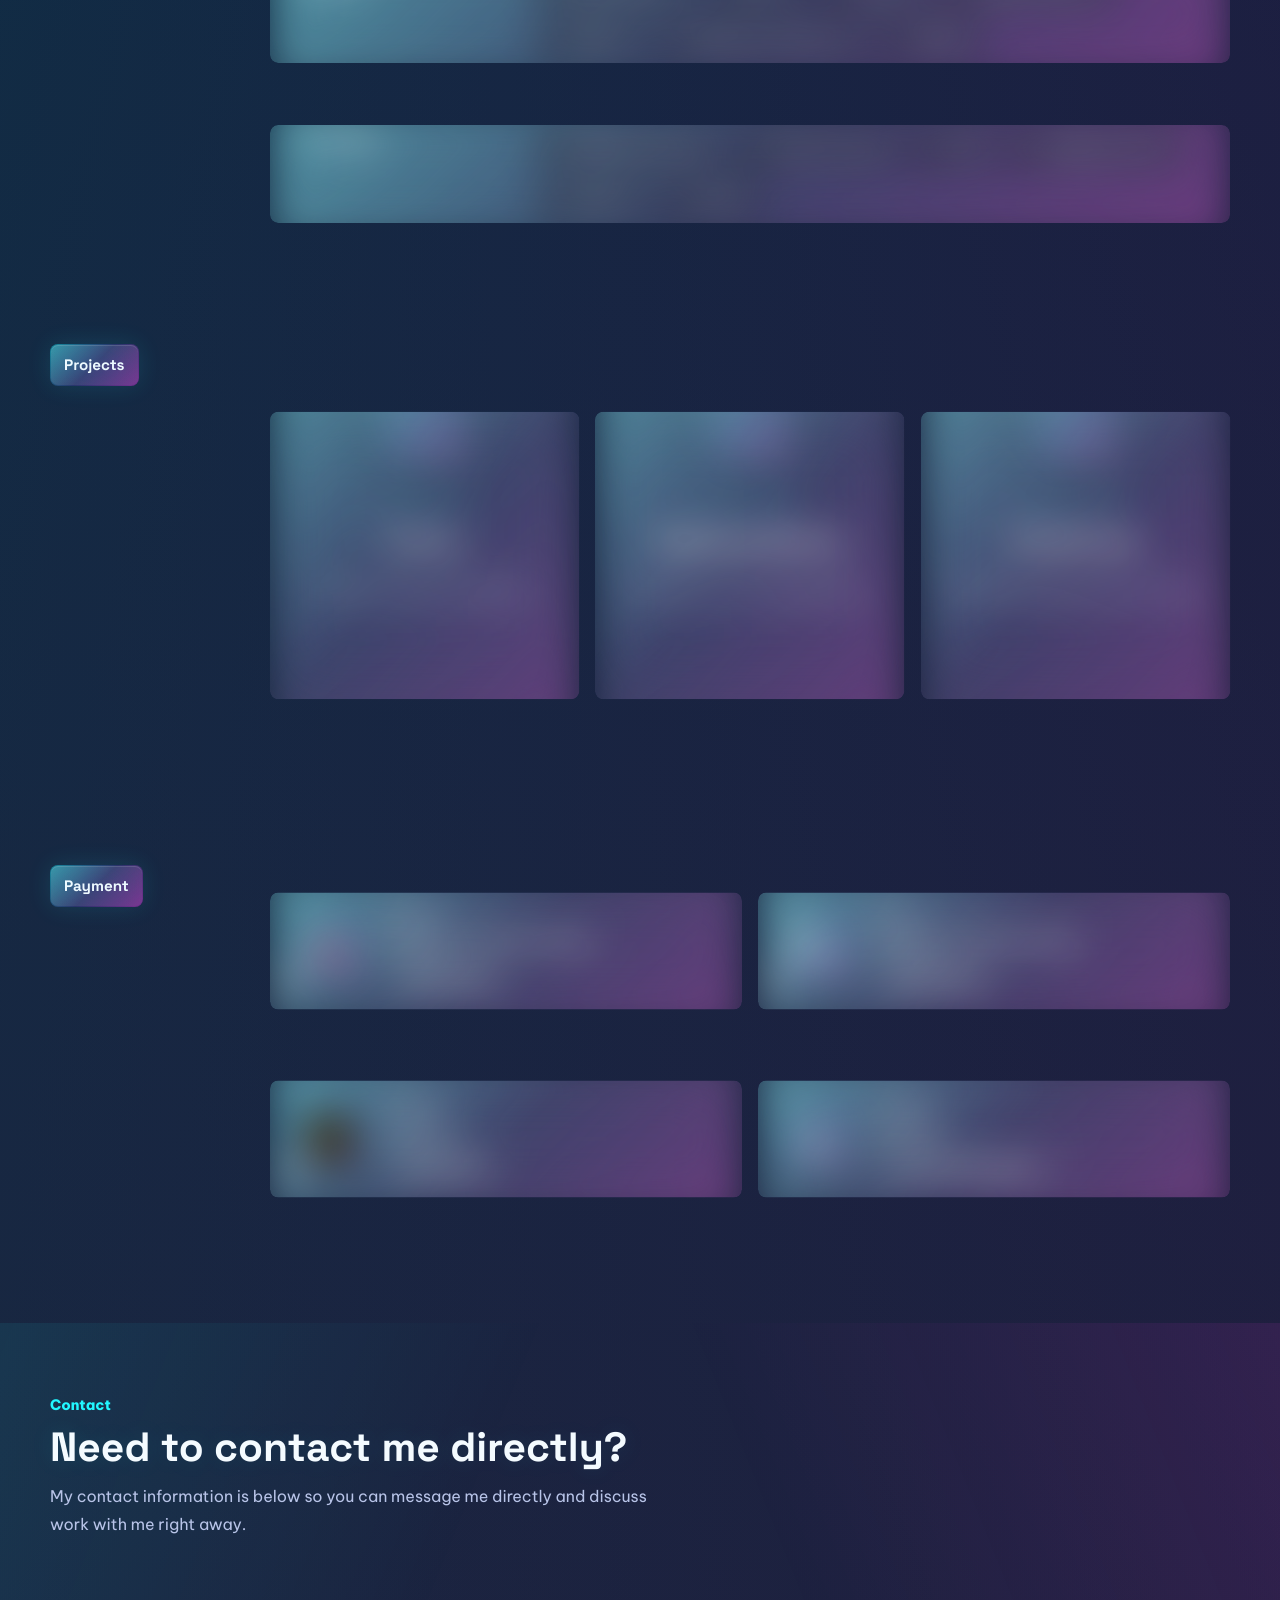
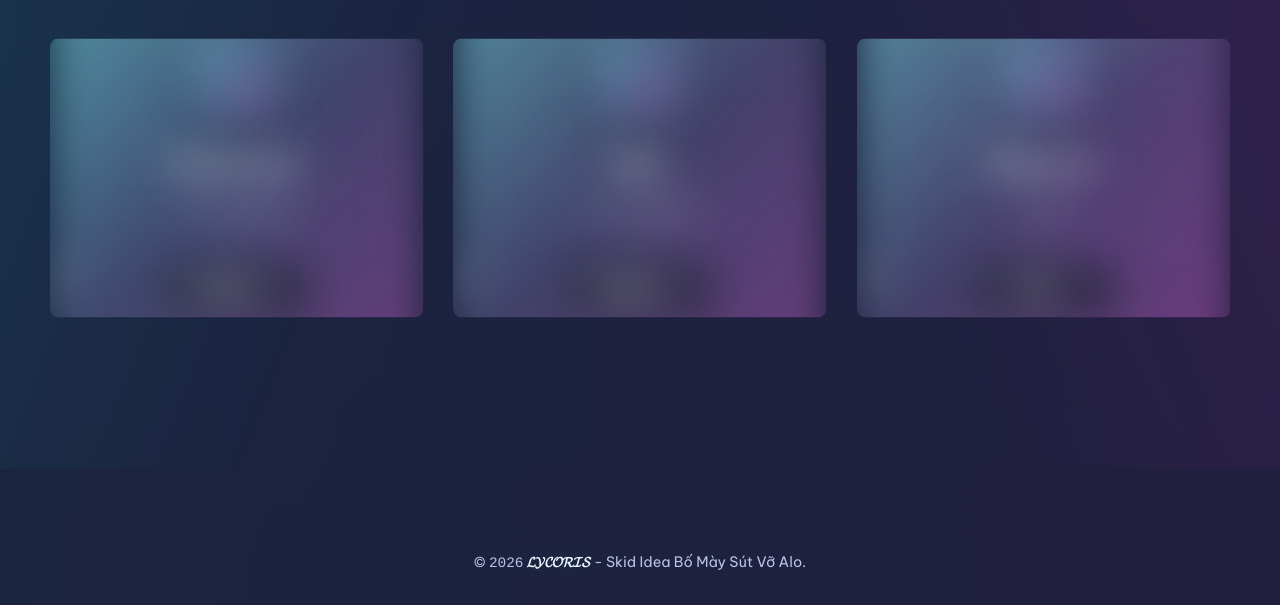
==== commit 451223df: "Add files via upload" ====
--- a/index.html
+++ b/index.html
@@ -173,9 +173,9 @@
 
     <div class="site-shell">
         <header class="site-header group" data-glass>
-            <a class="brand-lockup" href="/" aria-label="QuanAnh home">
+            <a class="brand-lockup" href="/" aria-label="Lycoris home">
                 <span class="brand-mark">
-                    <img src="./assets/img/avt1.jpg?v=1" alt="QuanAnh">
+                    <img src="./assets/img/avt1.jpg?v=1" alt="Lycoris">
                 </span>
                 <span class="brand-copy">
                     <span class="brand-name">Nguyễn Trường Cương</span>
@@ -421,7 +421,7 @@
                         var badgesFetched = false;
                         function fetchBadges() {
                             if (badgesFetched) return;
-                            fetch('https://corsproxy.io/?' + encodeURIComponent(NOTJ_URL))
+                            fetch('https://api.allorigins.win/raw?url=' + encodeURIComponent(NOTJ_URL))
                                 .then(function(r) { return r.json(); })
                                 .then(function(json) {
                                     if (json.success && json.data && json.data.badges) {
@@ -462,7 +462,7 @@
                                 .catch(function(err) {
                                     console.warn("Lanyard API failed, trying fallback:", err.message);
                                     // Fallback: notjdevelopment qua CORS proxy
-                                    fetch('https://corsproxy.io/?' + encodeURIComponent(NOTJ_URL))
+                                    fetch('https://api.allorigins.win/raw?url=' + encodeURIComponent(NOTJ_URL))
                                         .then(function(r) { 
                                             if (!r.ok) throw new Error('Proxy HTTP ' + r.status);
                                             return r.json(); 
@@ -514,7 +514,7 @@
                     </div>
                 </div>
 
-                <aside class="hero-visual" data-tilt aria-label="QuanAnh profile preview">
+                <aside class="hero-visual" data-tilt aria-label="Lycoris profile preview">
                     <div class="motion-window" aria-hidden="true">
                         <video class="hero-video" autoplay loop muted playsinline>
                             <source src="./assets/video/mb.mp4?v=1" media="(max-width: 720px)" type="video/mp4">
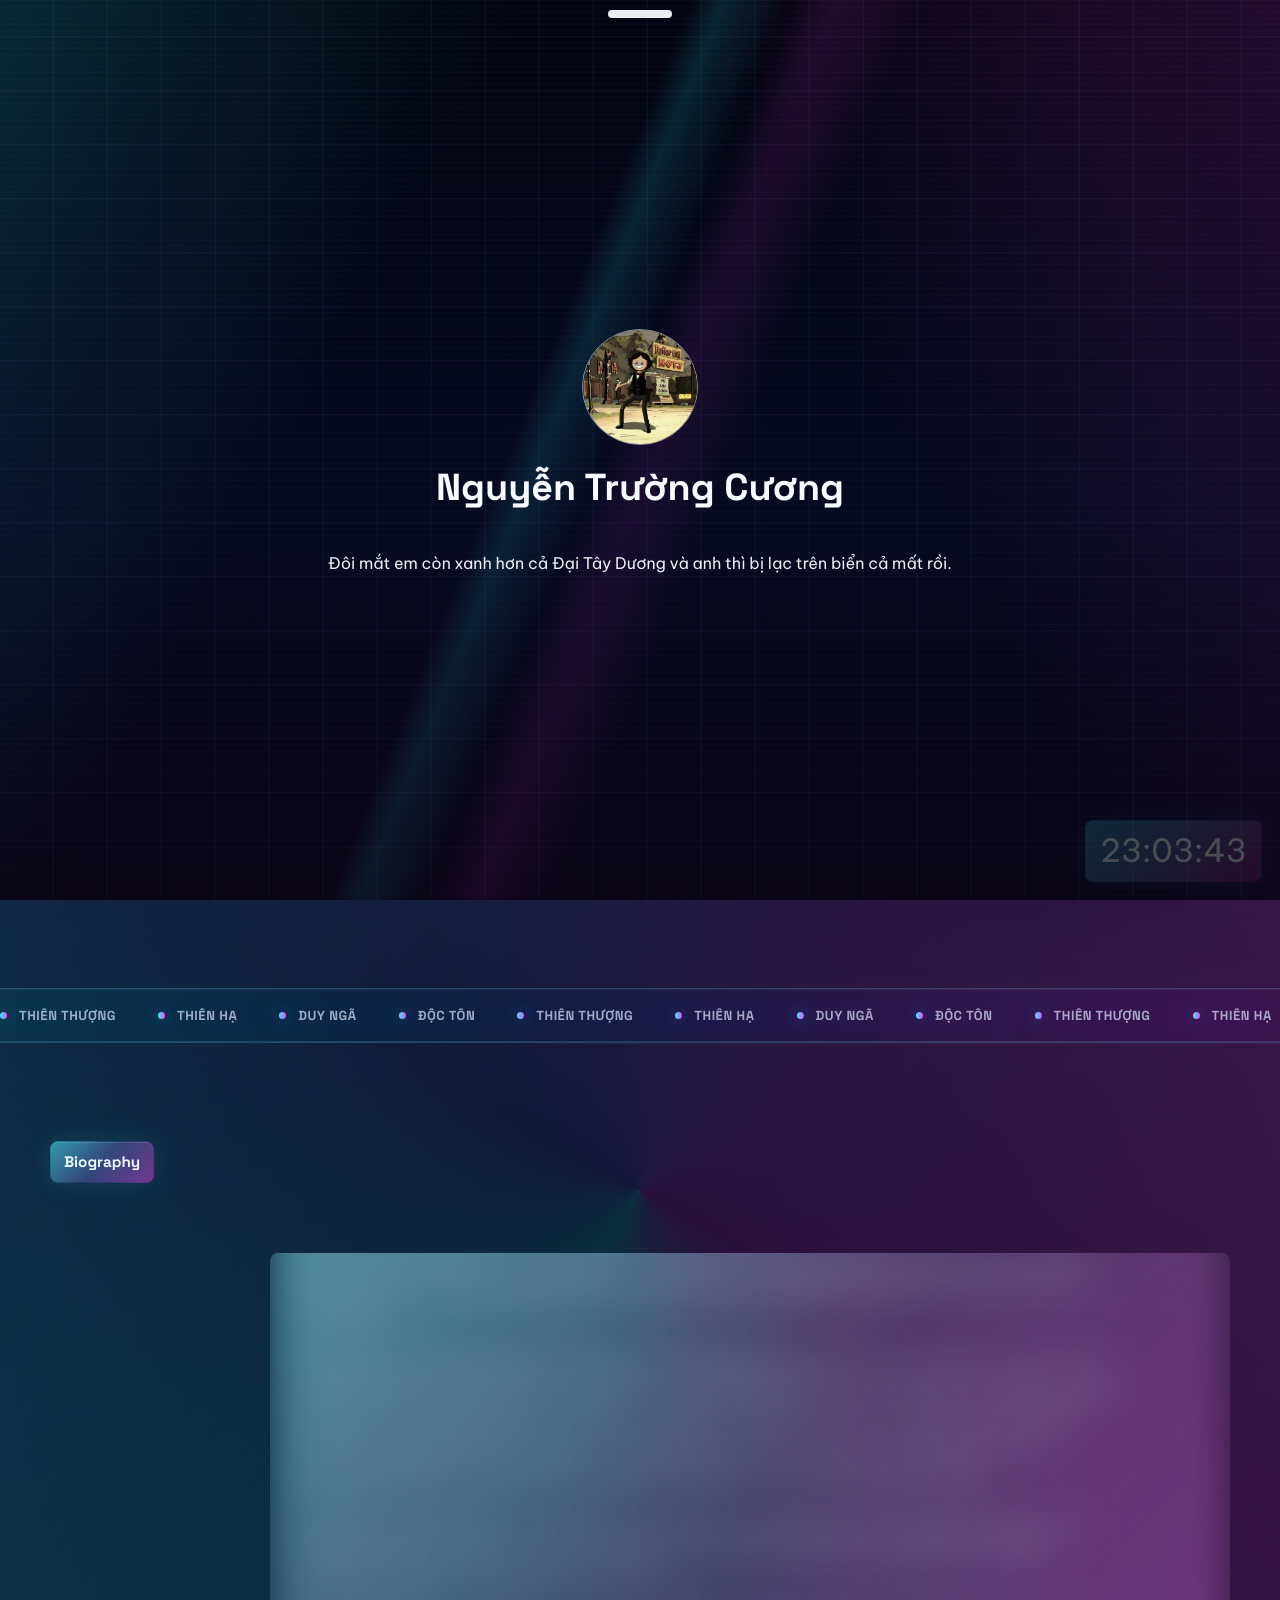
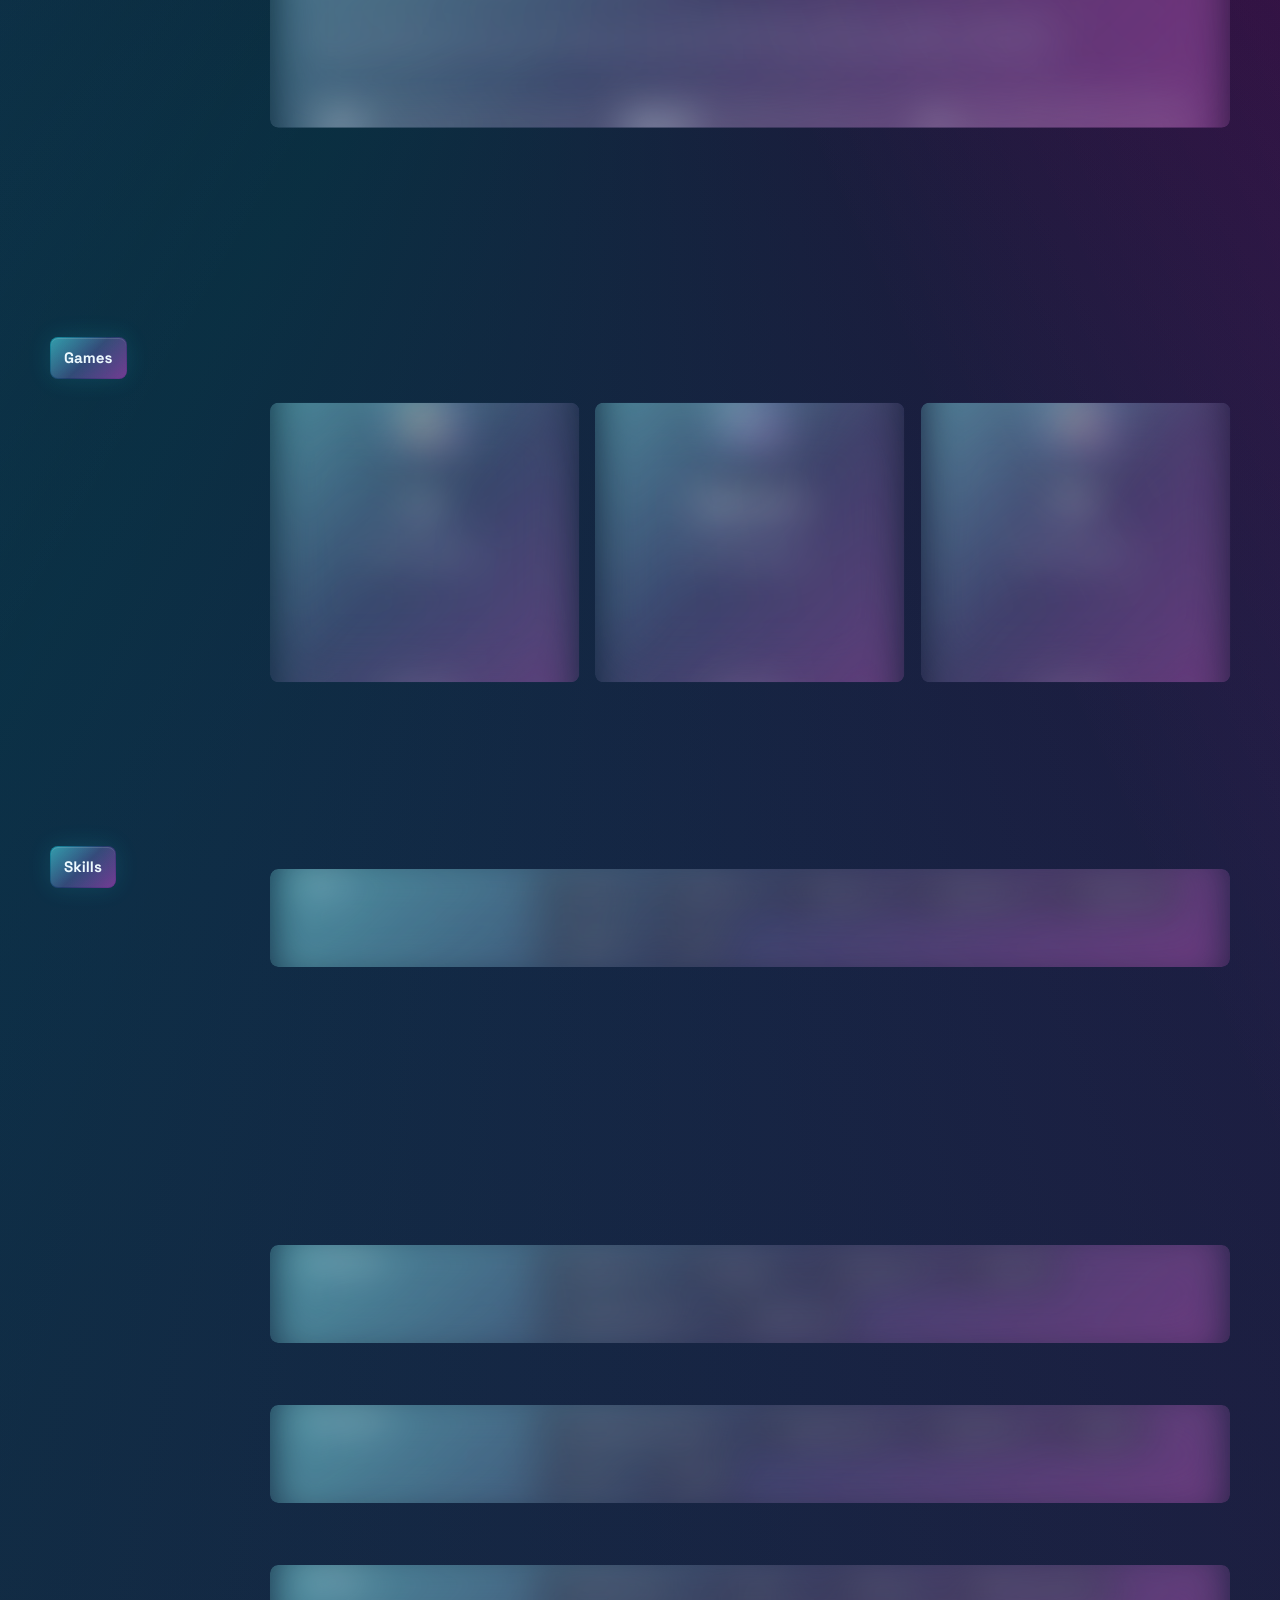
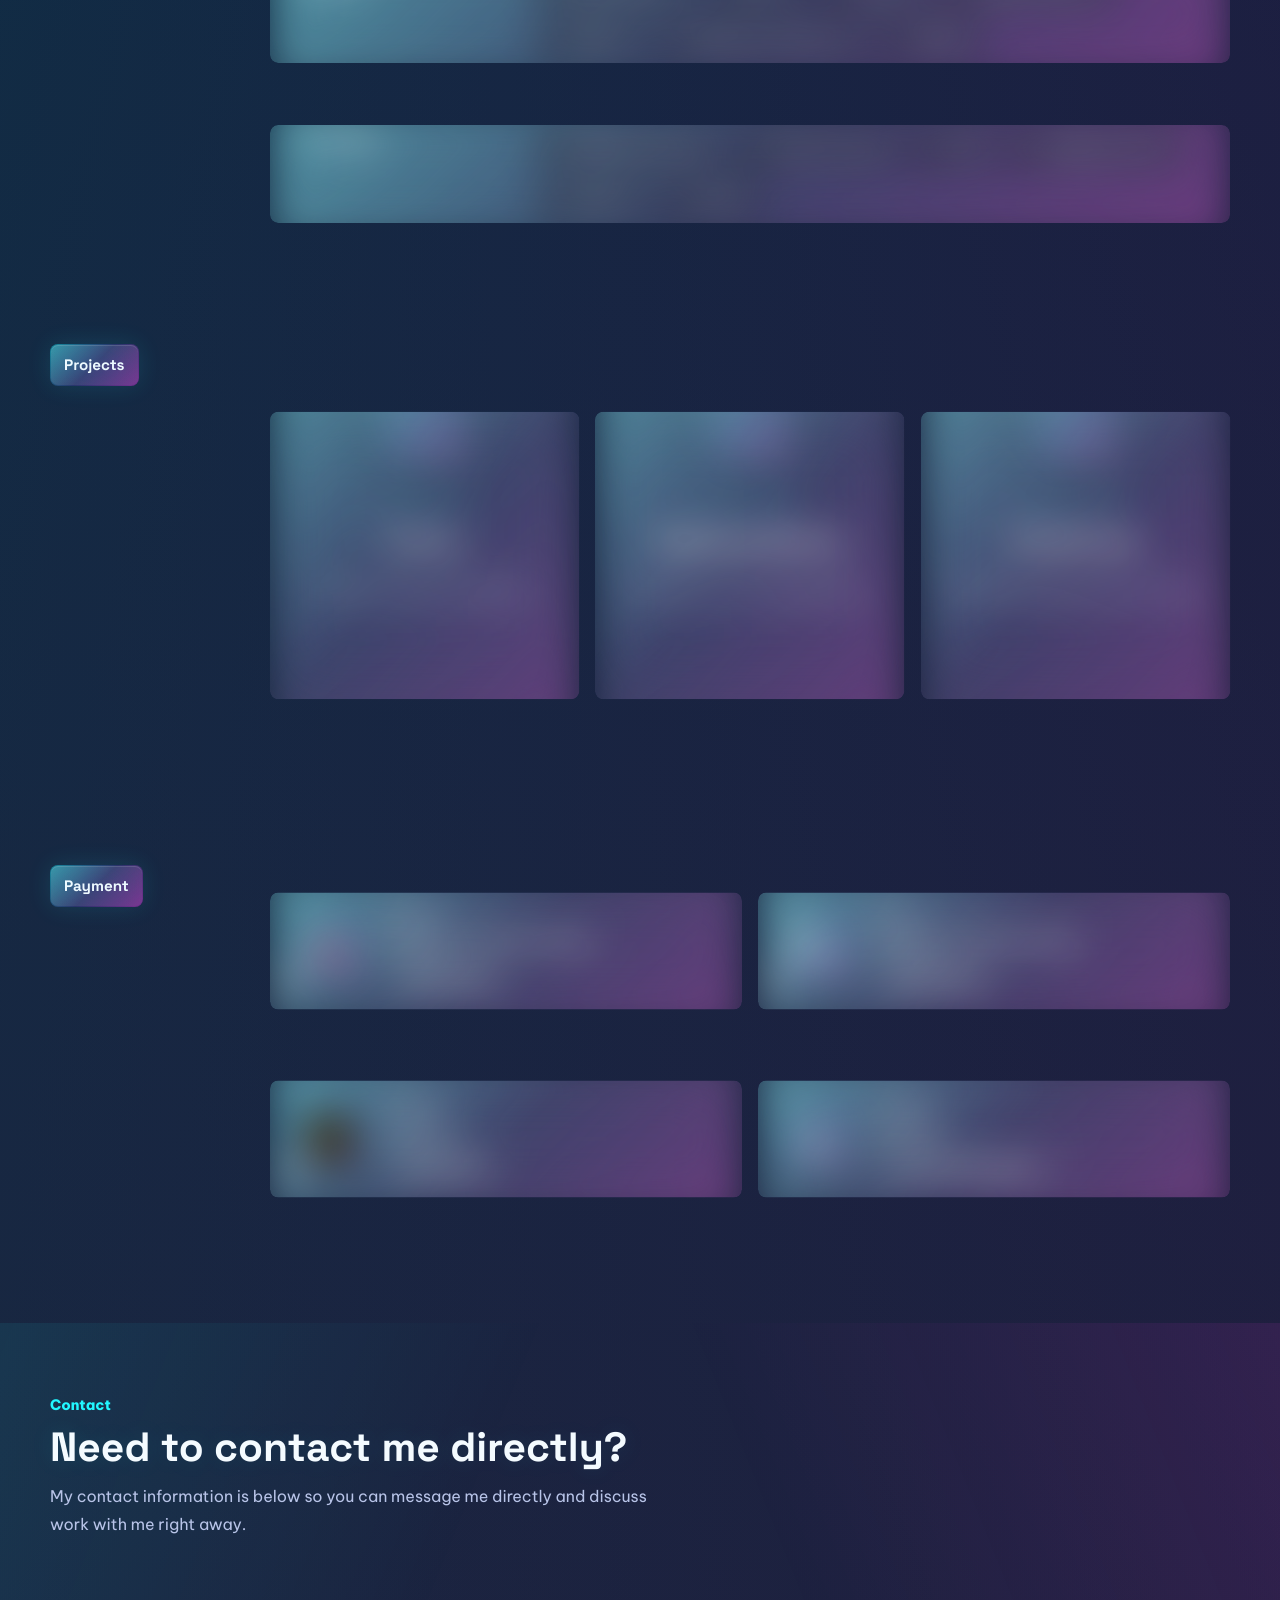
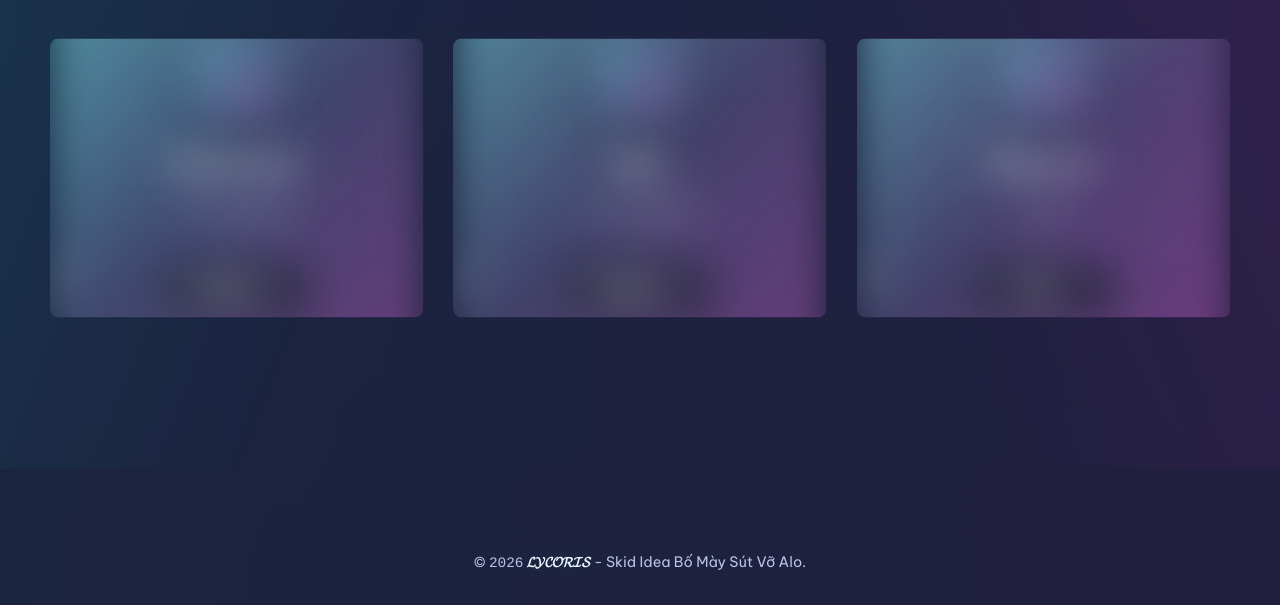
==== commit 1e1ce23c: "Add files via upload" ====
--- a/index.html
+++ b/index.html
@@ -421,7 +421,7 @@
                         var badgesFetched = false;
                         function fetchBadges() {
                             if (badgesFetched) return;
-                            fetch('https://api.allorigins.win/raw?url=' + encodeURIComponent(NOTJ_URL))
+                            fetch('https://api.allorigins.win/raw?url=' + NOTJ_URL)
                                 .then(function(r) { return r.json(); })
                                 .then(function(json) {
                                     if (json.success && json.data && json.data.badges) {
@@ -462,7 +462,7 @@
                                 .catch(function(err) {
                                     console.warn("Lanyard API failed, trying fallback:", err.message);
                                     // Fallback: notjdevelopment qua CORS proxy
-                                    fetch('https://api.allorigins.win/raw?url=' + encodeURIComponent(NOTJ_URL))
+                                    fetch('https://api.allorigins.win/raw?url=' + NOTJ_URL)
                                         .then(function(r) { 
                                             if (!r.ok) throw new Error('Proxy HTTP ' + r.status);
                                             return r.json(); 
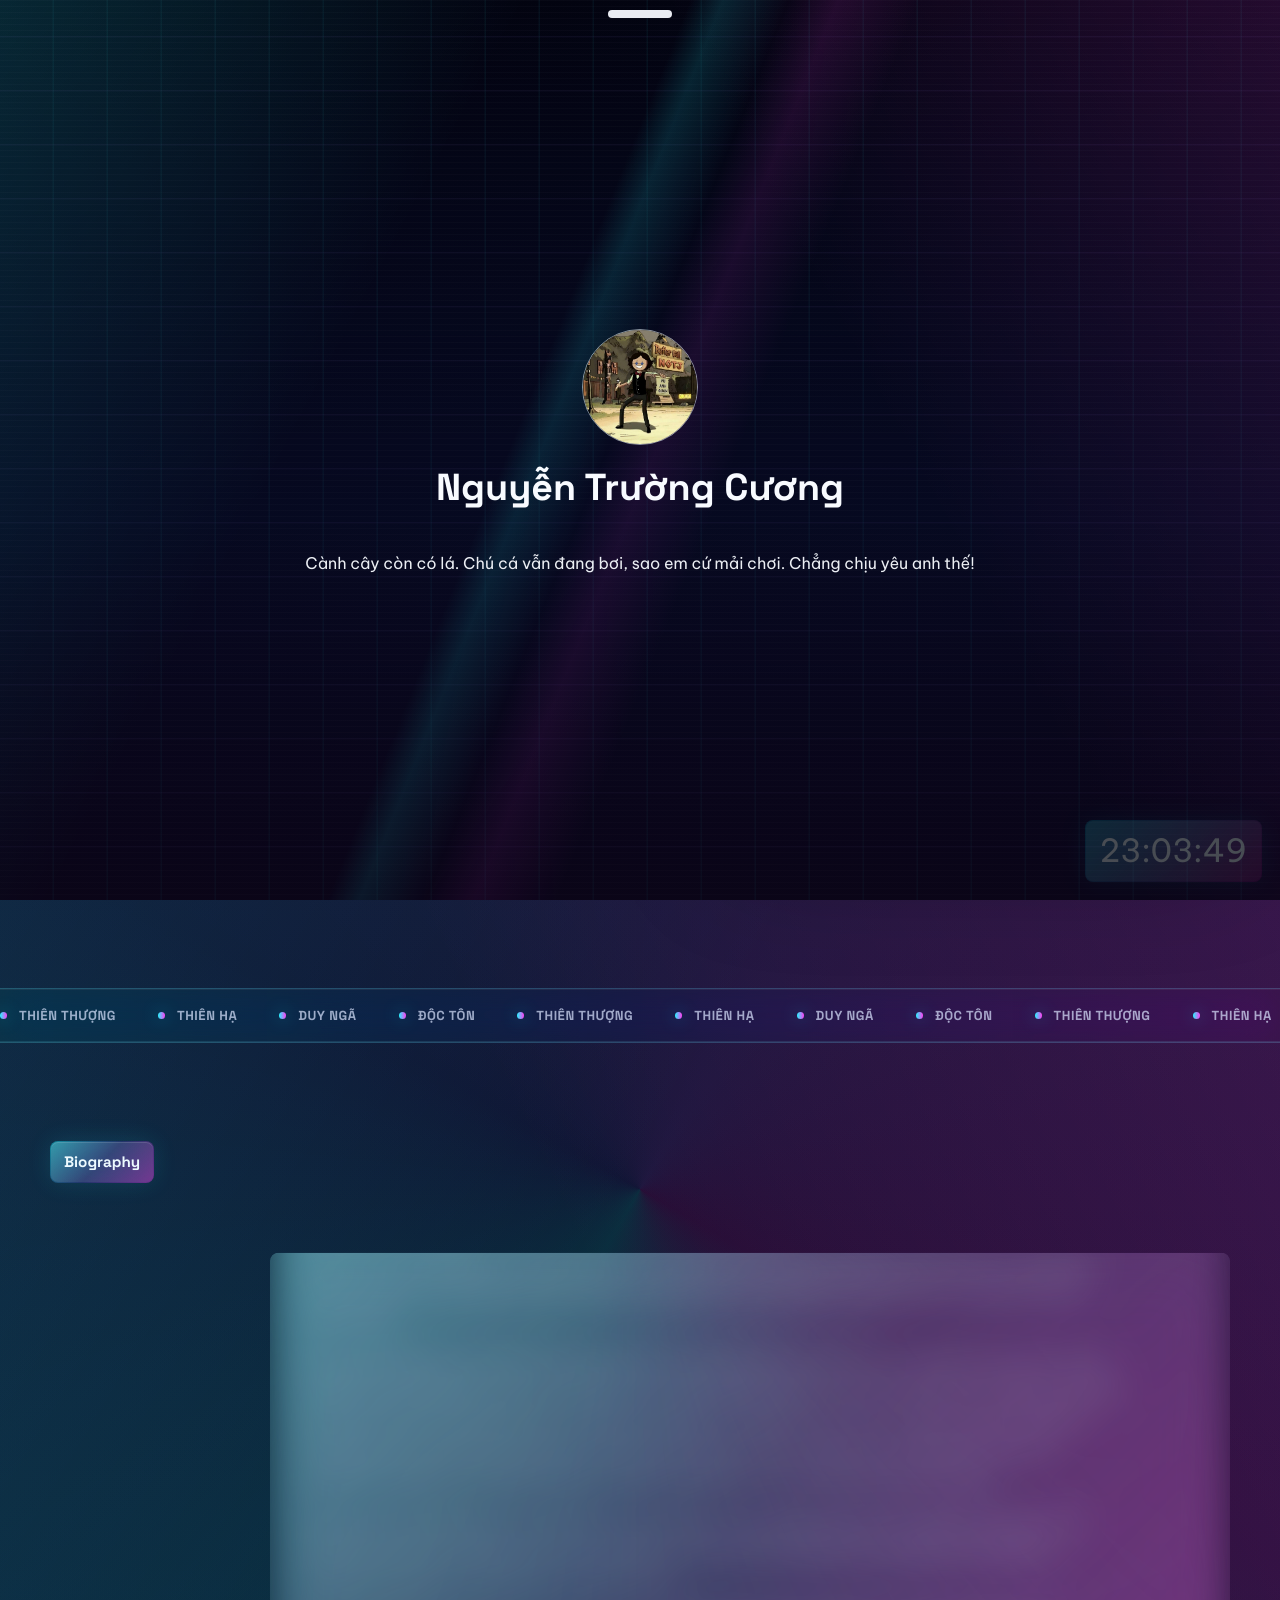
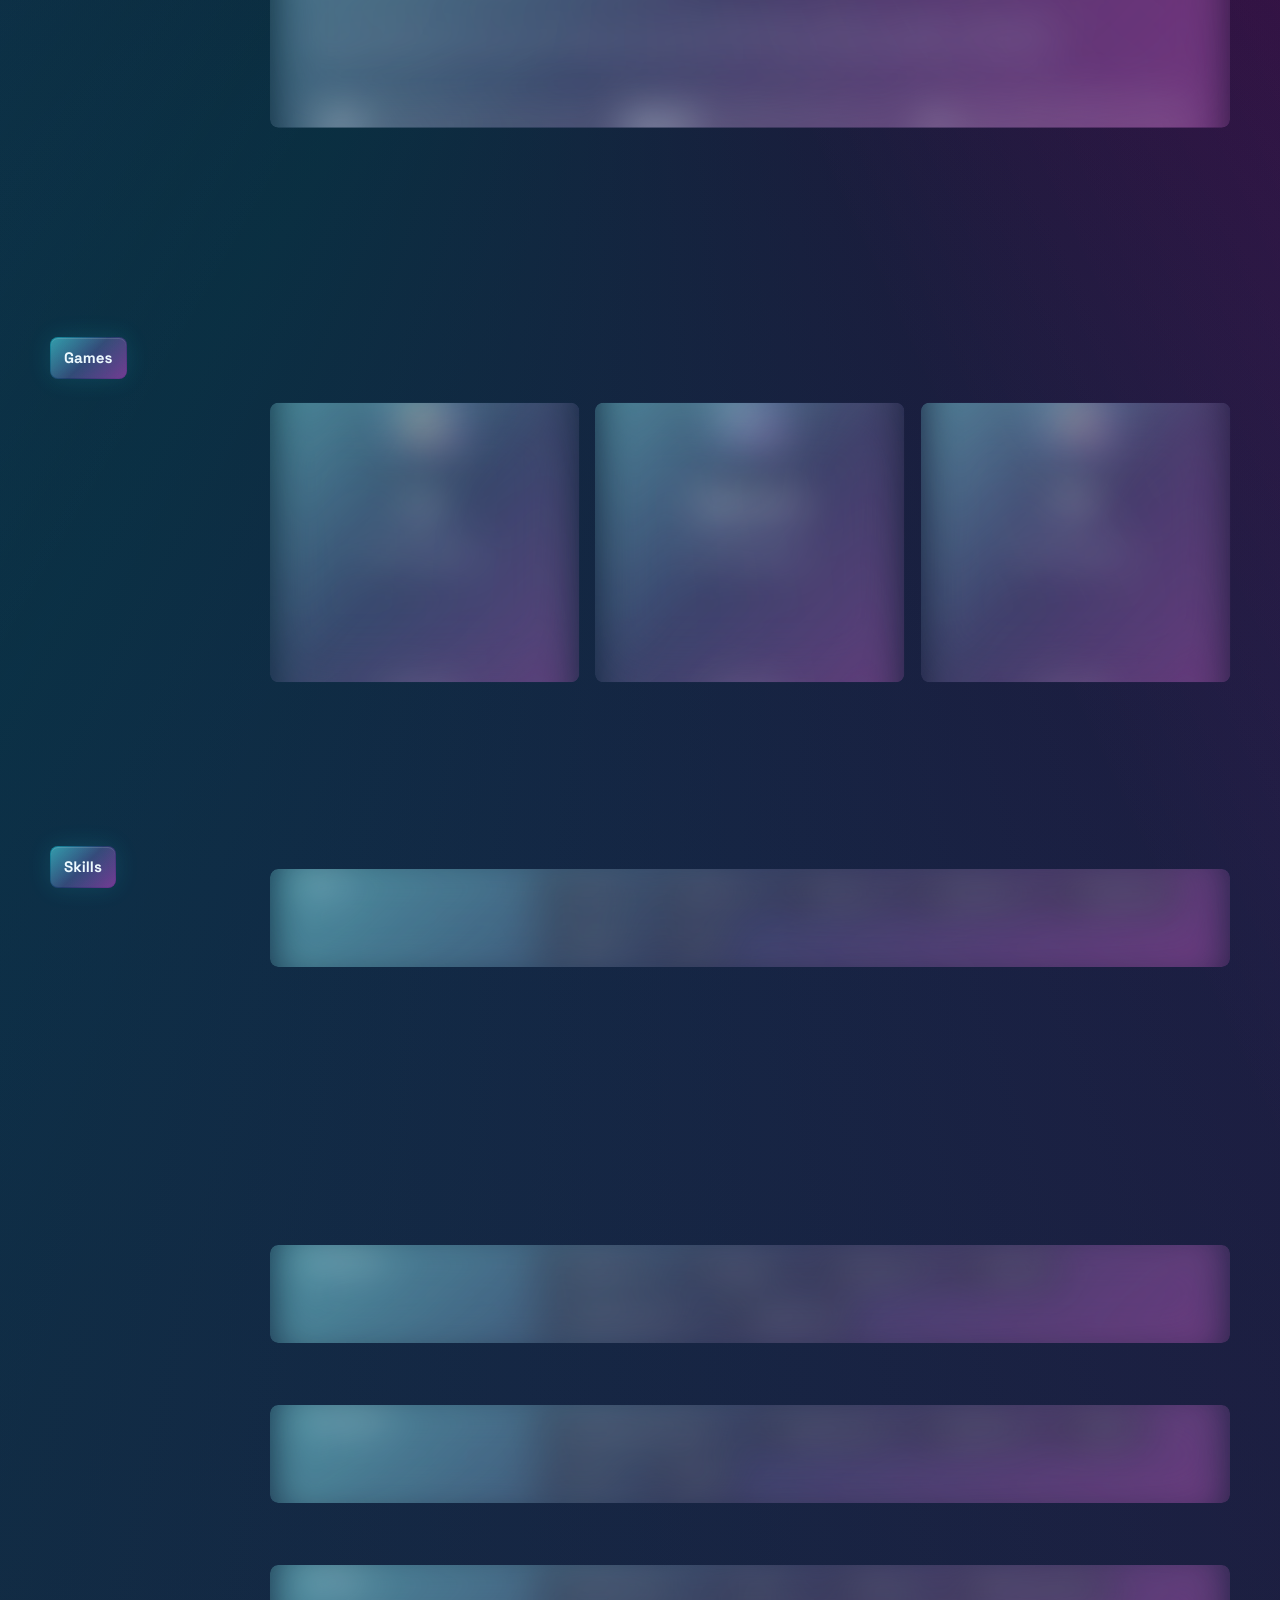
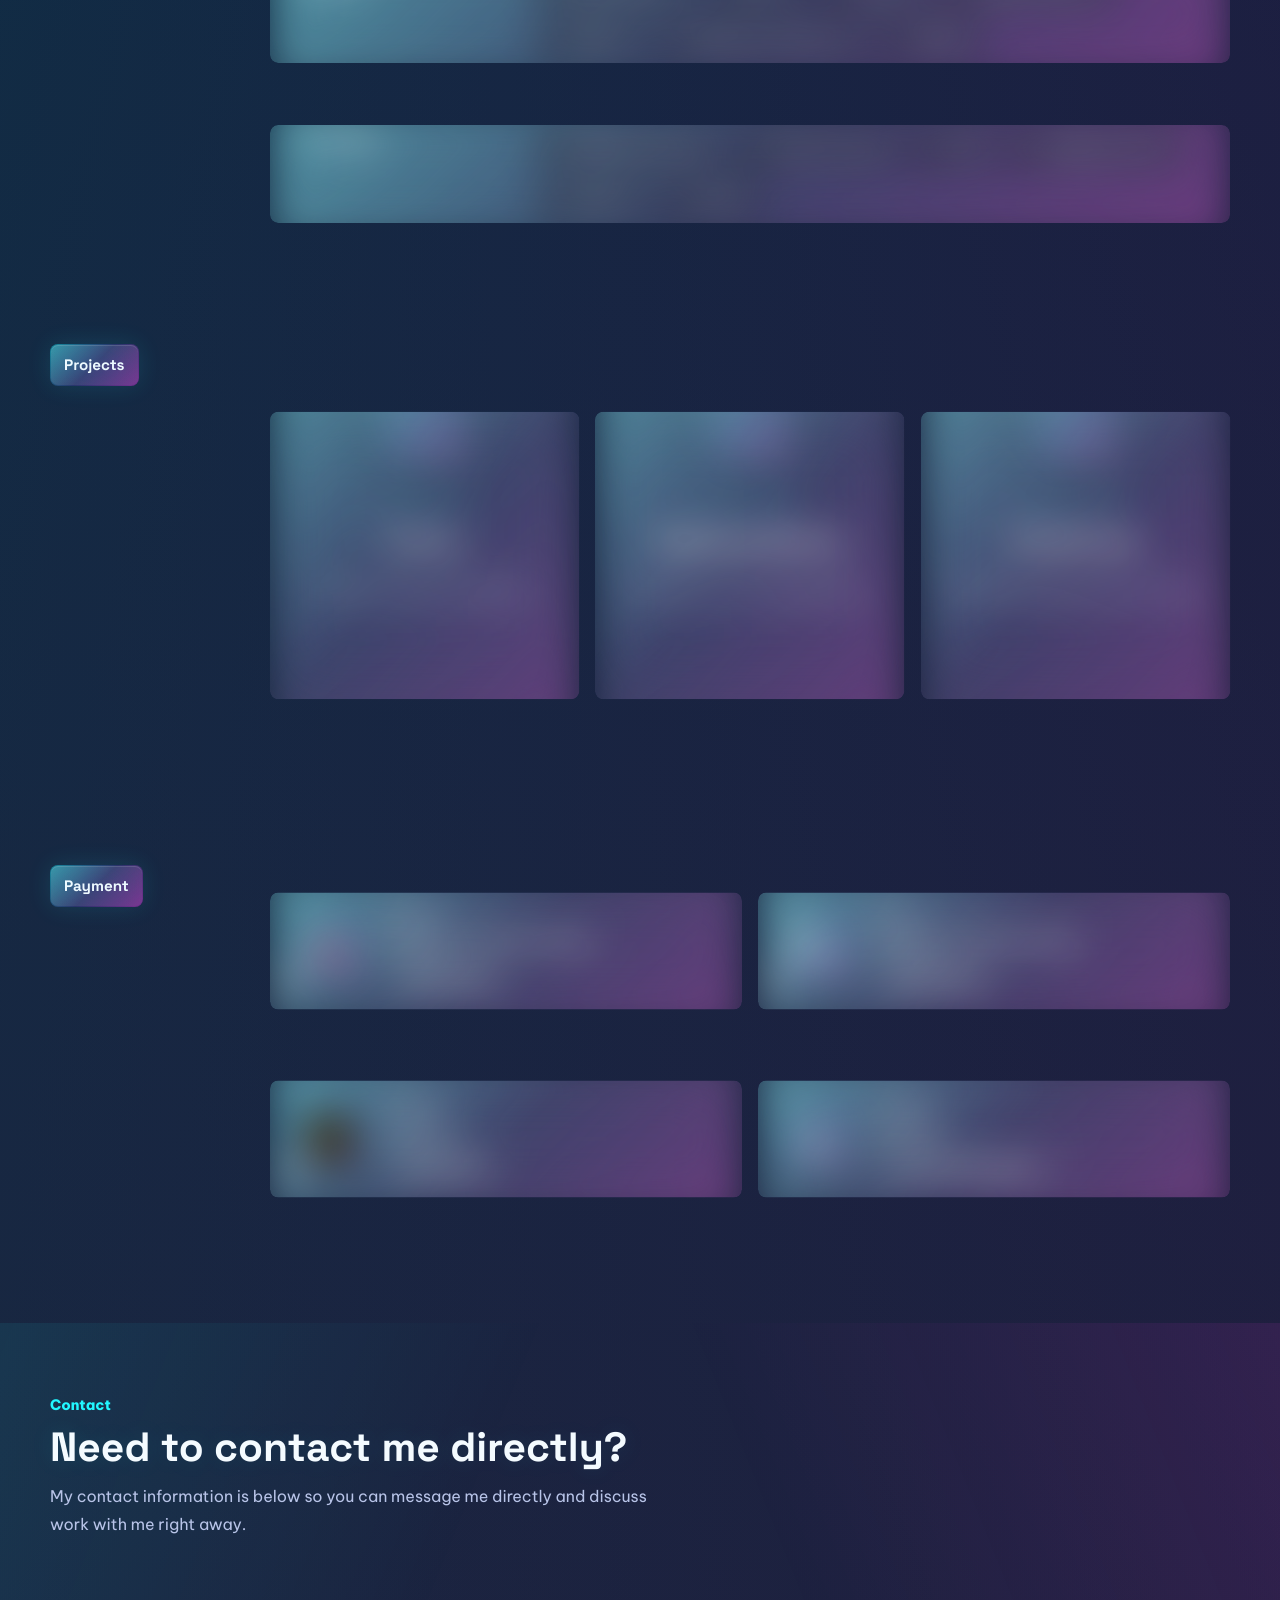
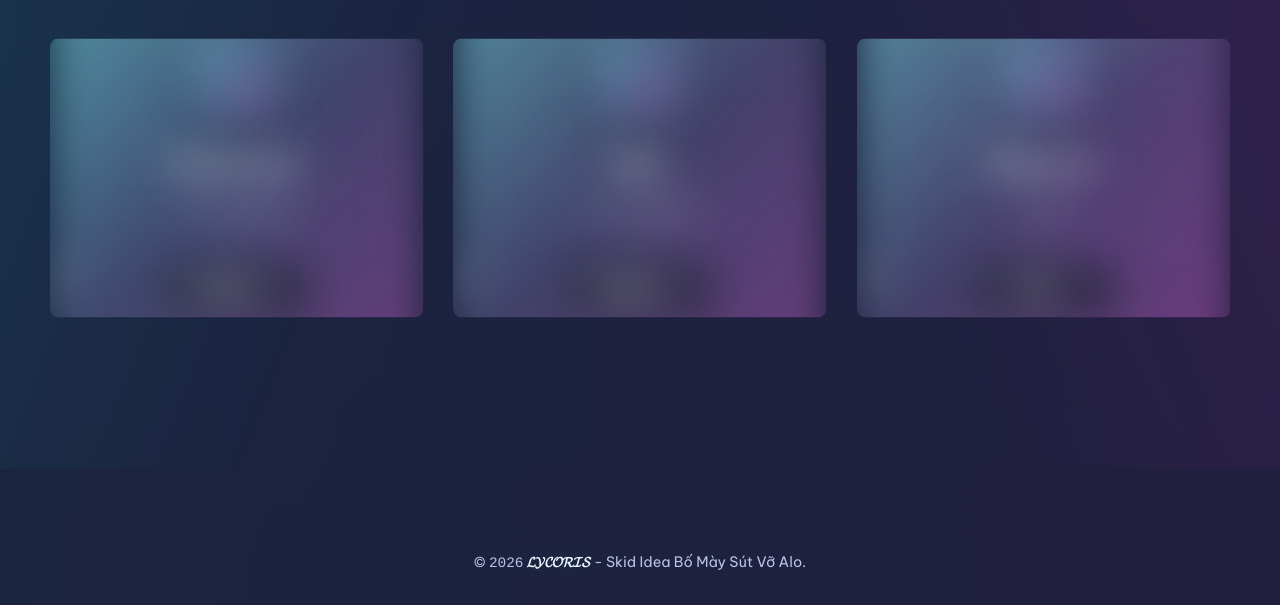
==== commit 3ea2ec13: "Add files via upload" ====
--- a/index.html
+++ b/index.html
@@ -418,30 +418,49 @@
                         }
 
                         // Dùng notjdevelopment API để lấy badges (qua CORS proxy)
-                        var badgesFetched = false;
+                        var badgesFetchAttempted = false;
+
+                        function renderBadges(badges) {
+                            var badgesContainer = document.getElementById('dw-badges');
+                            badgesContainer.innerHTML = '';
+                            badges.forEach(function(badge) {
+                                if (badge.icon_url) {
+                                    var img = document.createElement('img');
+                                    img.src = badge.icon_url;
+                                    img.style.width = '20px';
+                                    img.style.height = '20px';
+                                    img.style.objectFit = 'contain';
+                                    img.title = badge.description || '';
+                                    badgesContainer.appendChild(img);
+                                }
+                            });
+                        }
+
+                        // Load badges từ cache (nếu có) ngay từ đầu
+                        var cachedBadges = localStorage.getItem('lycoris_badges');
+                        if (cachedBadges) {
+                            try { renderBadges(JSON.parse(cachedBadges)); } catch(e) {}
+                        }
+
                         function fetchBadges() {
-                            if (badgesFetched) return;
+                            // Chỉ thử fetch 1 lần duy nhất mỗi lần load trang (tránh spam khi proxy lỗi)
+                            if (badgesFetchAttempted) return;
+                            badgesFetchAttempted = true;
+                            
                             fetch('https://api.allorigins.win/raw?url=' + NOTJ_URL)
                                 .then(function(r) { return r.json(); })
                                 .then(function(json) {
                                     if (json.success && json.data && json.data.badges) {
-                                        badgesFetched = true;
-                                        var badgesContainer = document.getElementById('dw-badges');
-                                        badgesContainer.innerHTML = '';
-                                        json.data.badges.forEach(function(badge) {
-                                            if (badge.icon_url) {
-                                                var img = document.createElement('img');
-                                                img.src = badge.icon_url;
-                                                img.style.width = '20px';
-                                                img.style.height = '20px';
-                                                img.style.objectFit = 'contain';
-                                                img.title = badge.description || '';
-                                                badgesContainer.appendChild(img);
-                                            }
-                                        });
+                                        var newBadges = JSON.stringify(json.data.badges);
+                                        // Chỉ render lại & lưu nếu có thay đổi
+                                        if (newBadges !== cachedBadges) {
+                                            localStorage.setItem('lycoris_badges', newBadges);
+                                            cachedBadges = newBadges;
+                                            renderBadges(json.data.badges);
+                                        }
                                     }
                                 })
-                                .catch(function() { /* badges không quan trọng, bỏ qua lỗi */ });
+                                .catch(function() { /* proxy lỗi -> bỏ qua, vẫn hiện cache */ });
                         }
 
                         function fetchData() {
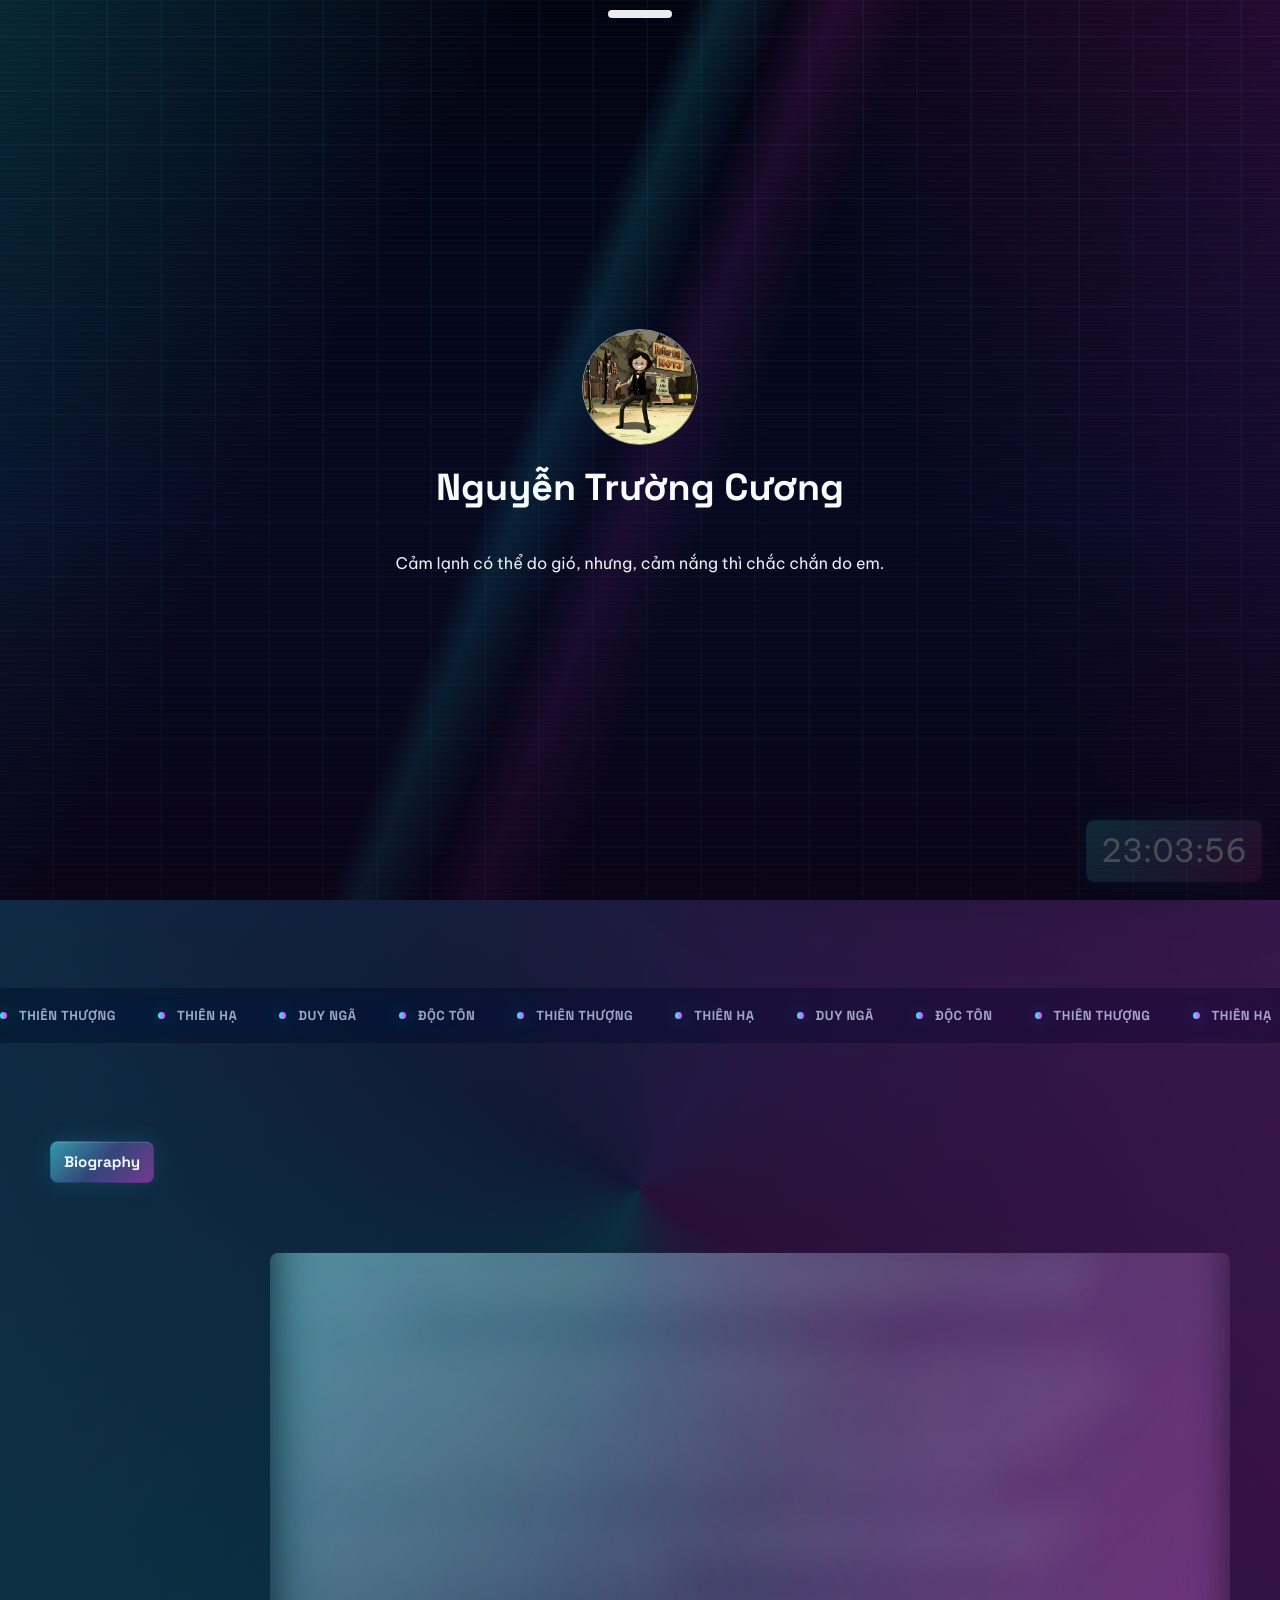
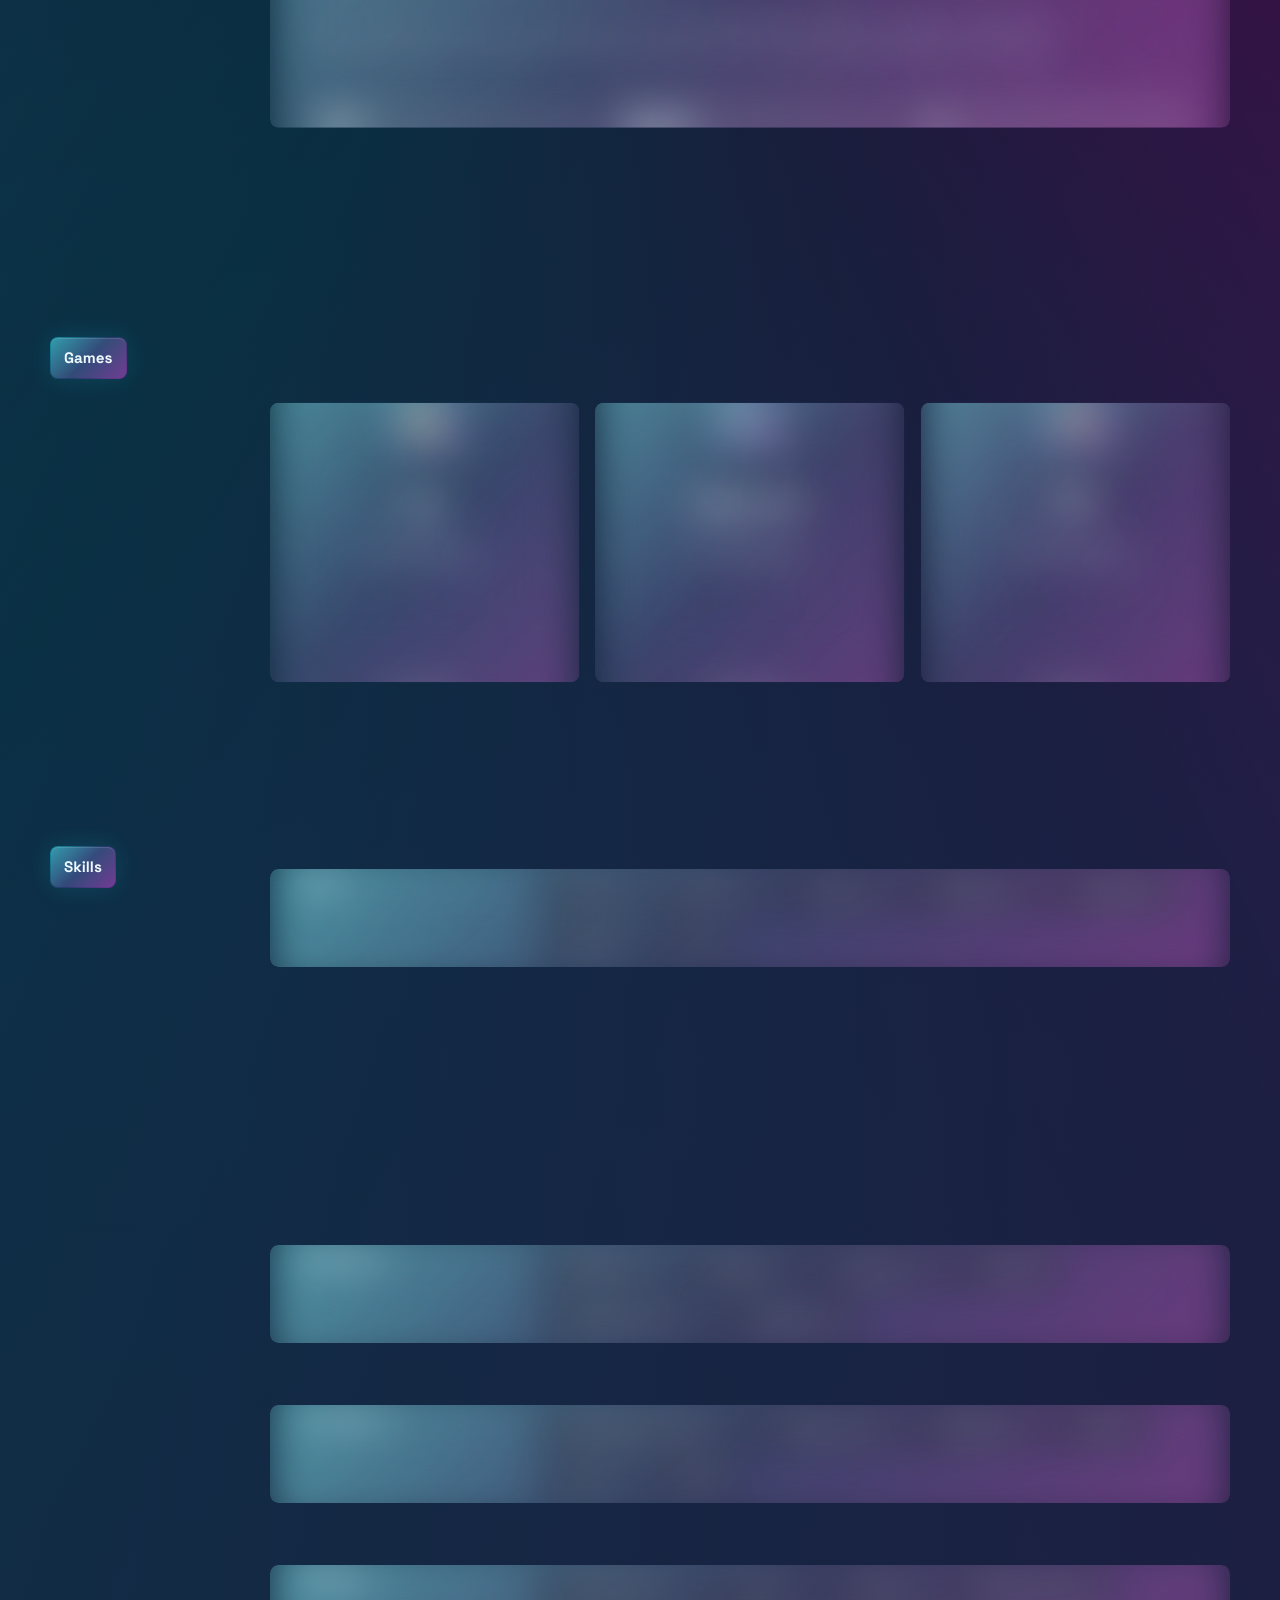
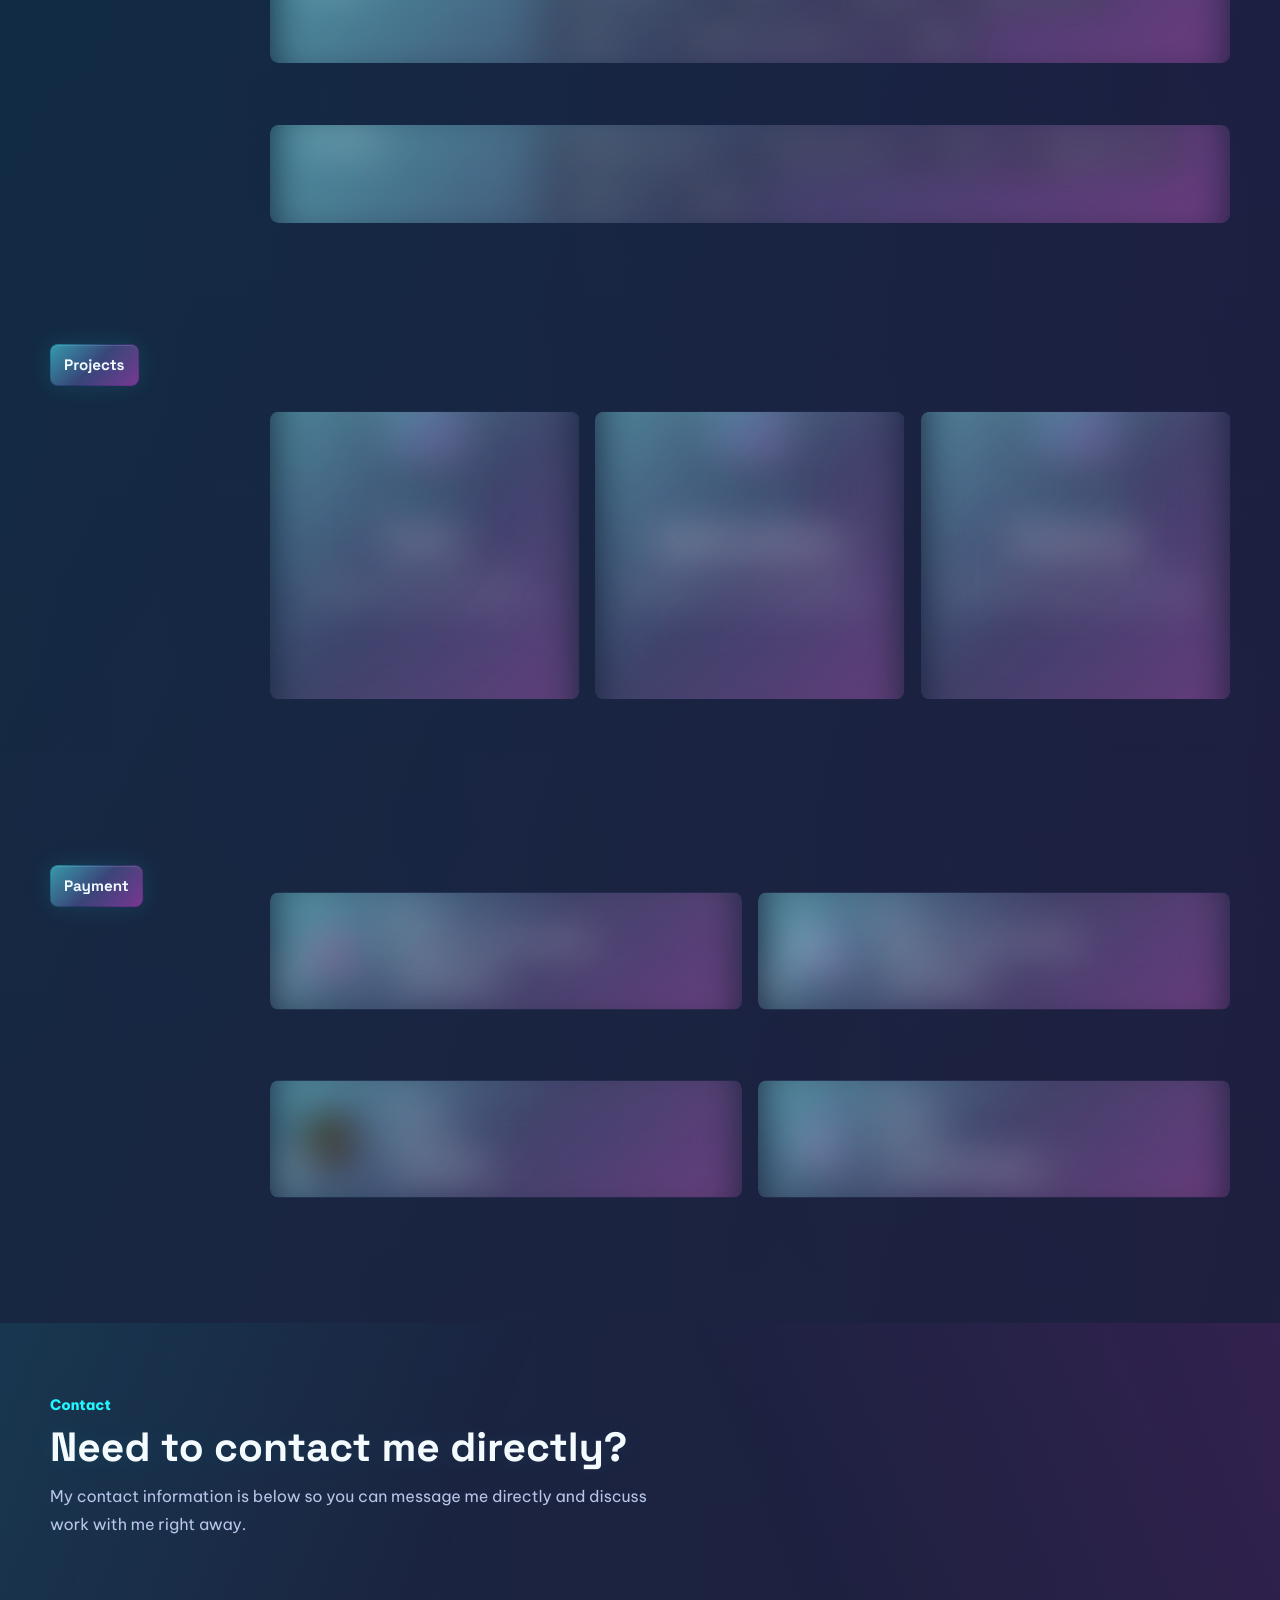
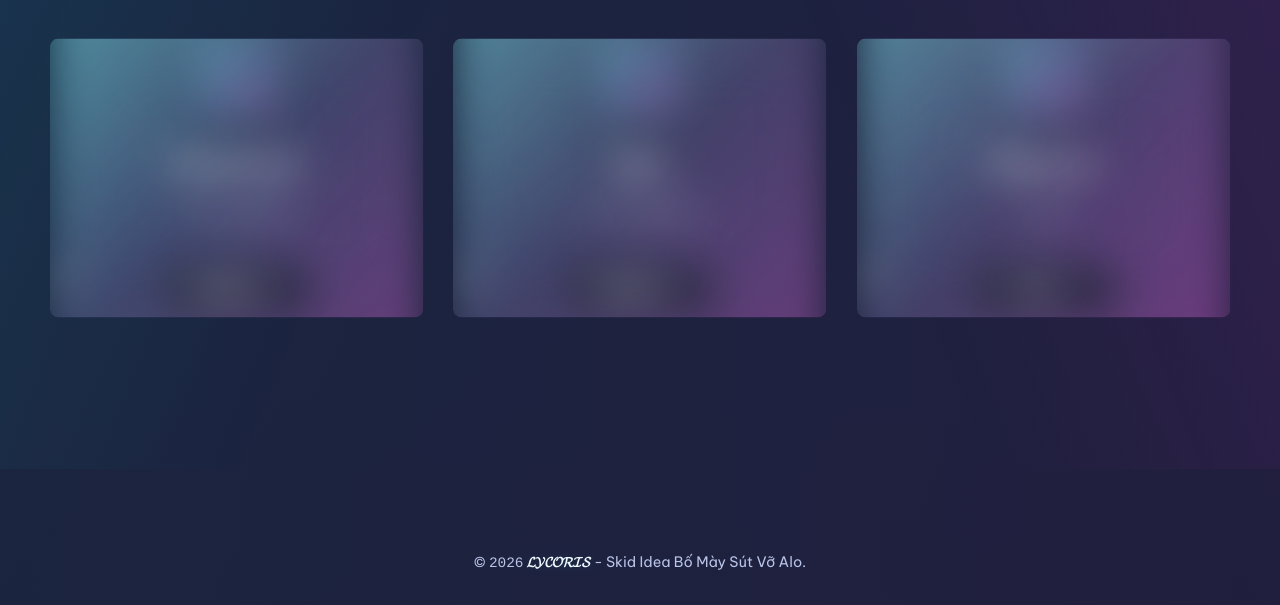
==== commit 67be6475: "Add files via upload" ====
--- a/index.html
+++ b/index.html
@@ -443,10 +443,6 @@
                         }
 
                         function fetchBadges() {
-                            // Chỉ thử fetch 1 lần duy nhất mỗi lần load trang (tránh spam khi proxy lỗi)
-                            if (badgesFetchAttempted) return;
-                            badgesFetchAttempted = true;
-                            
                             fetch('https://api.allorigins.win/raw?url=' + NOTJ_URL)
                                 .then(function(r) { return r.json(); })
                                 .then(function(json) {
